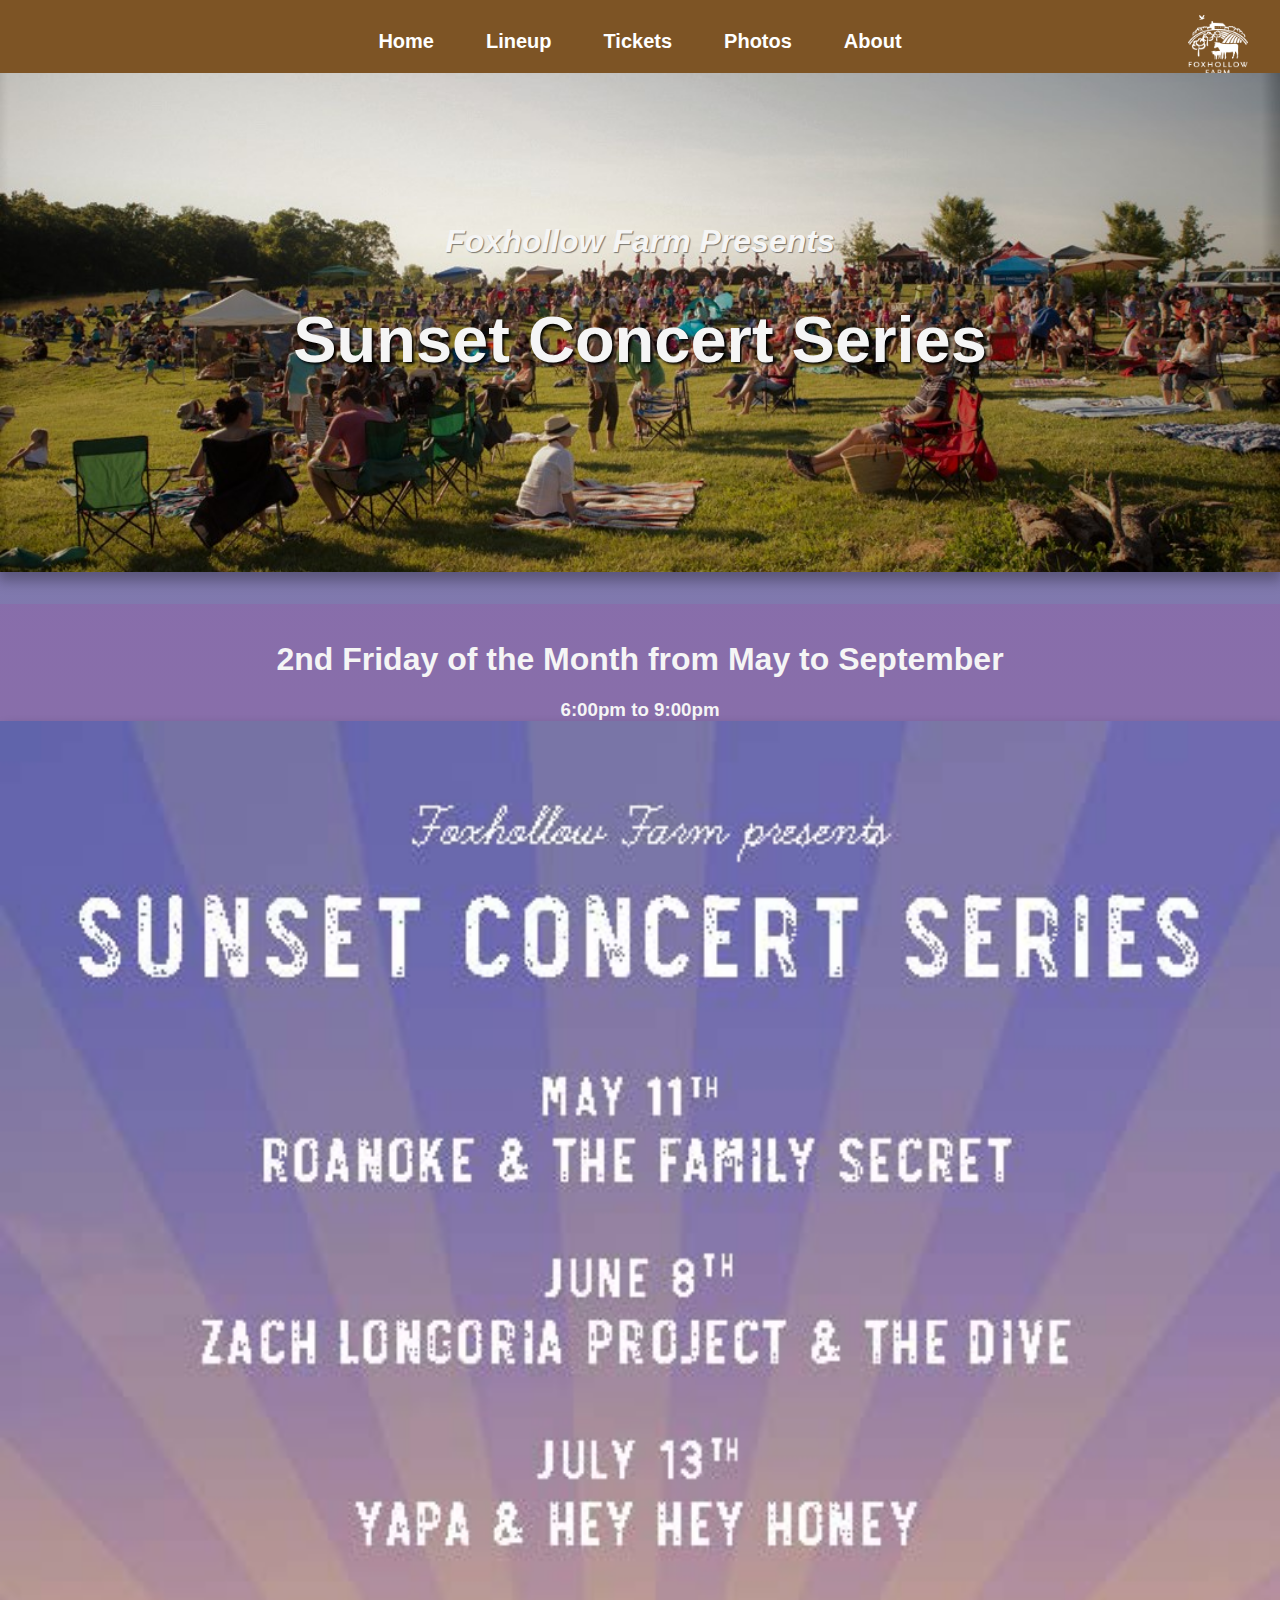
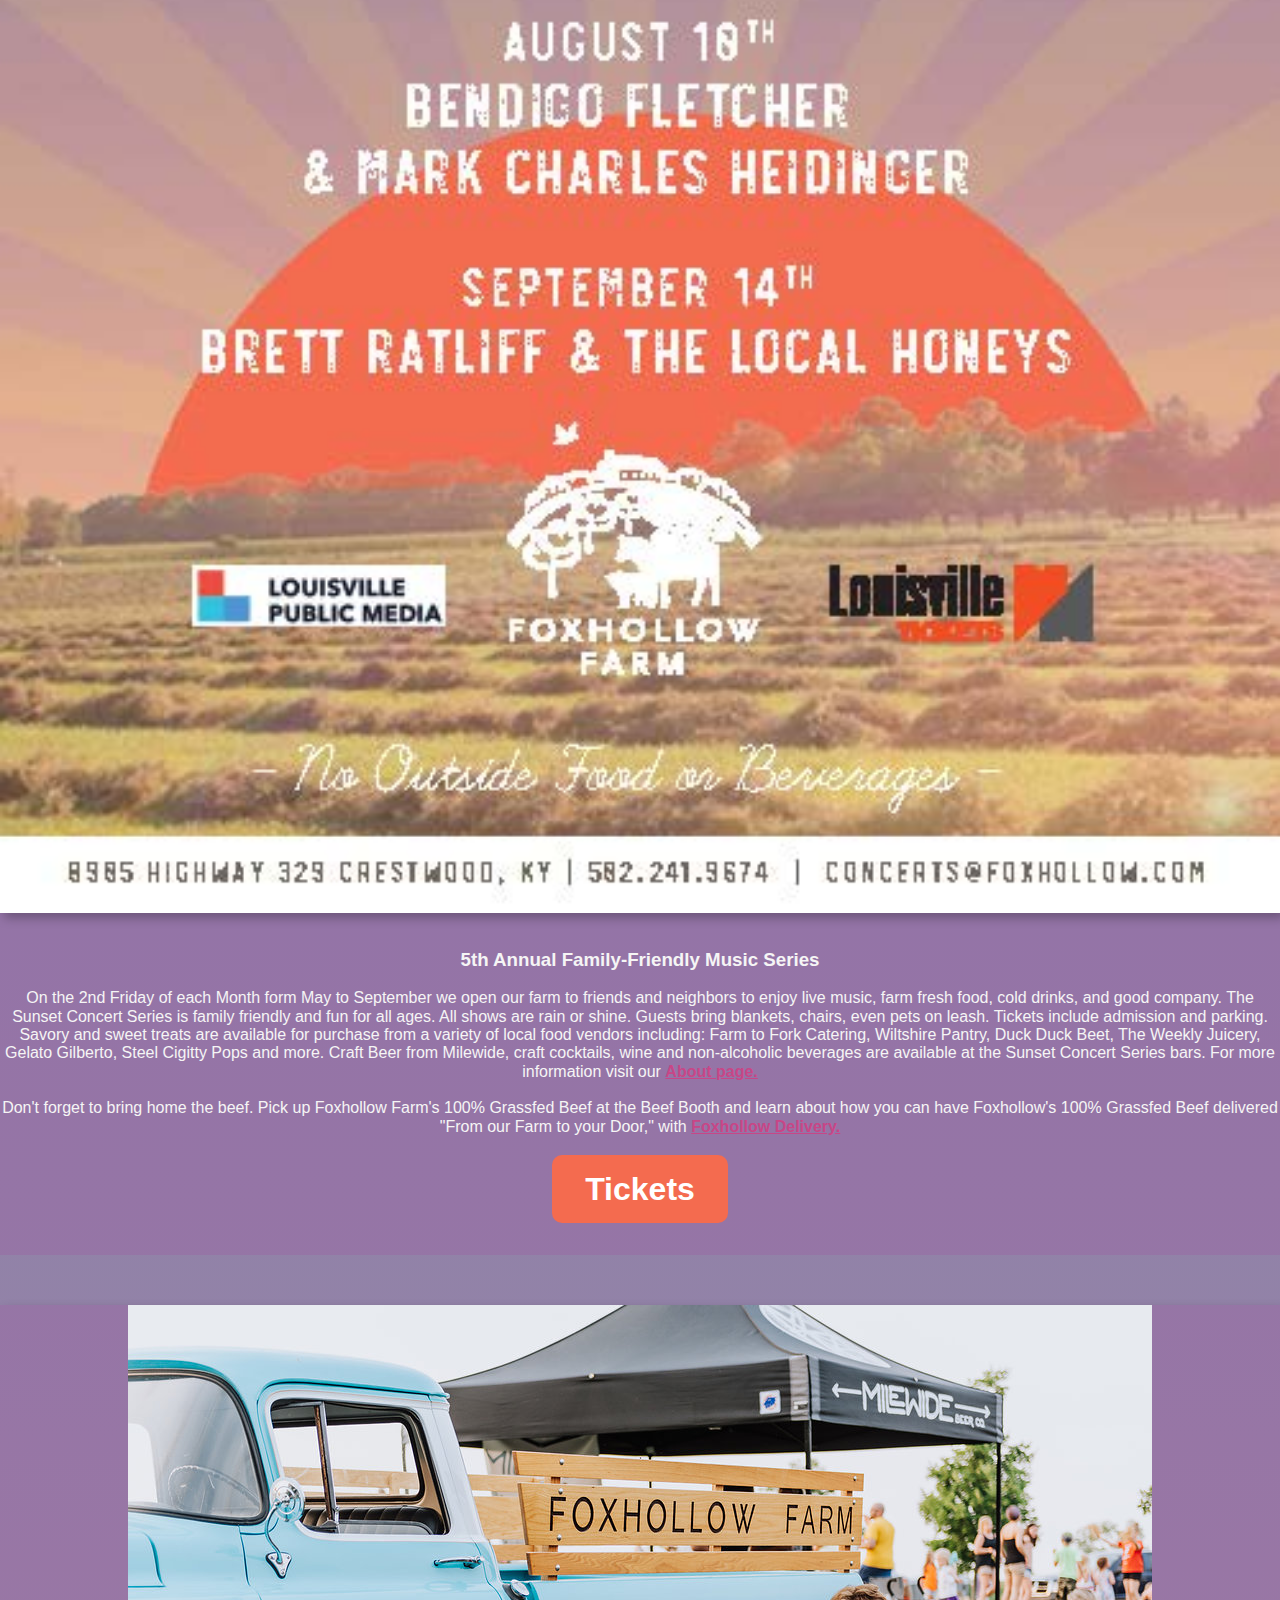
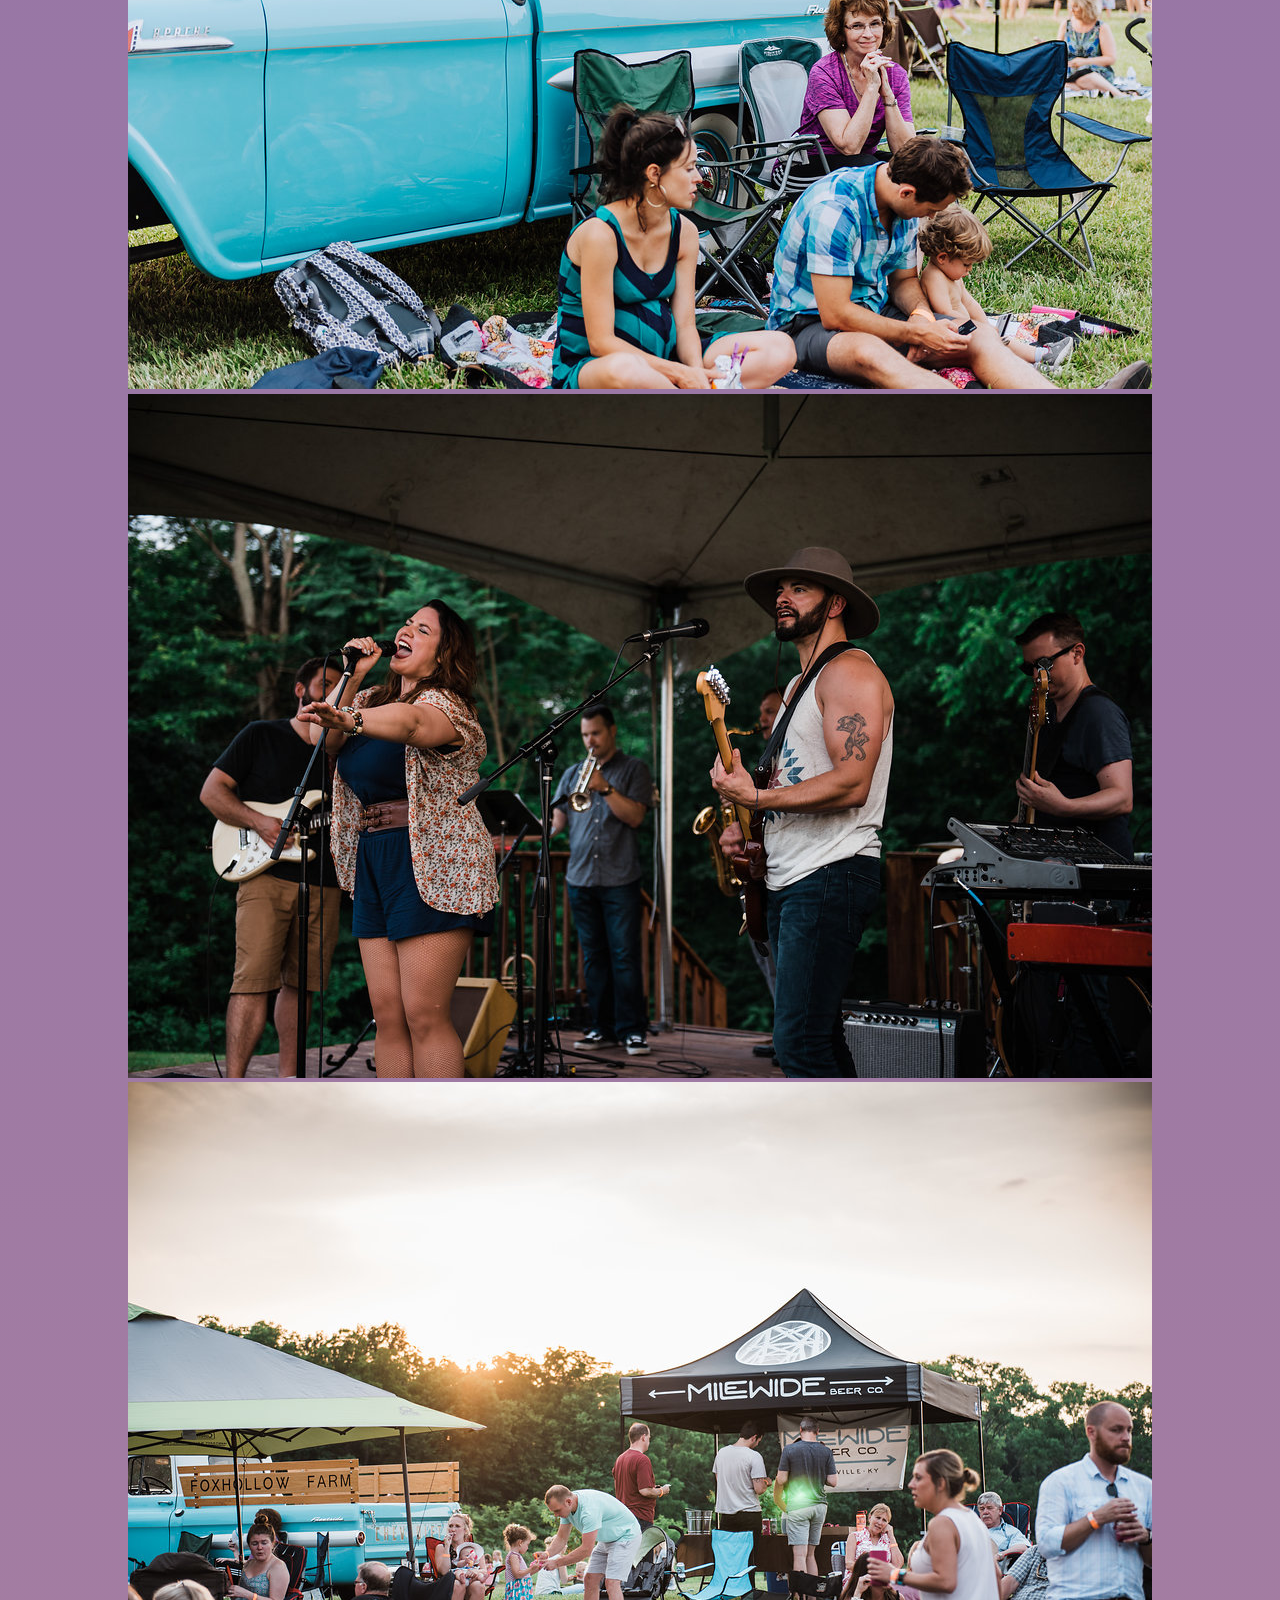
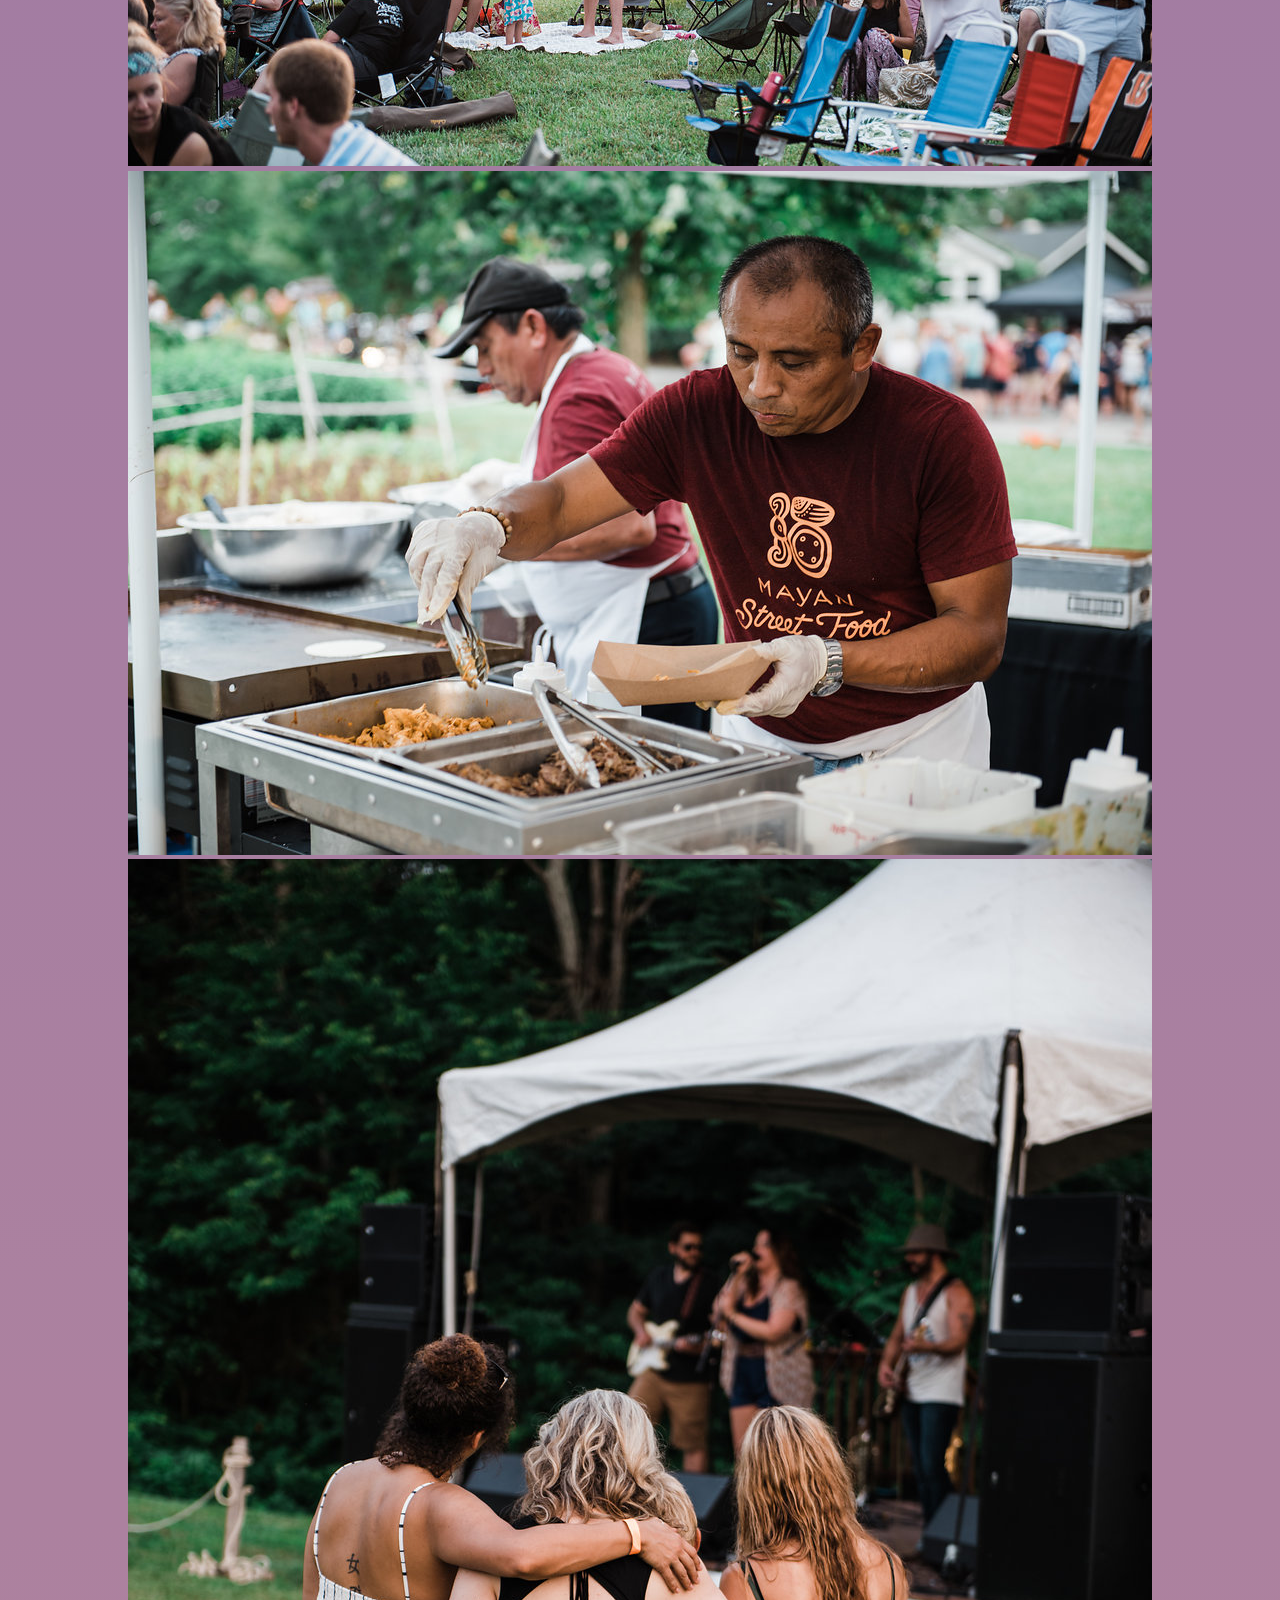
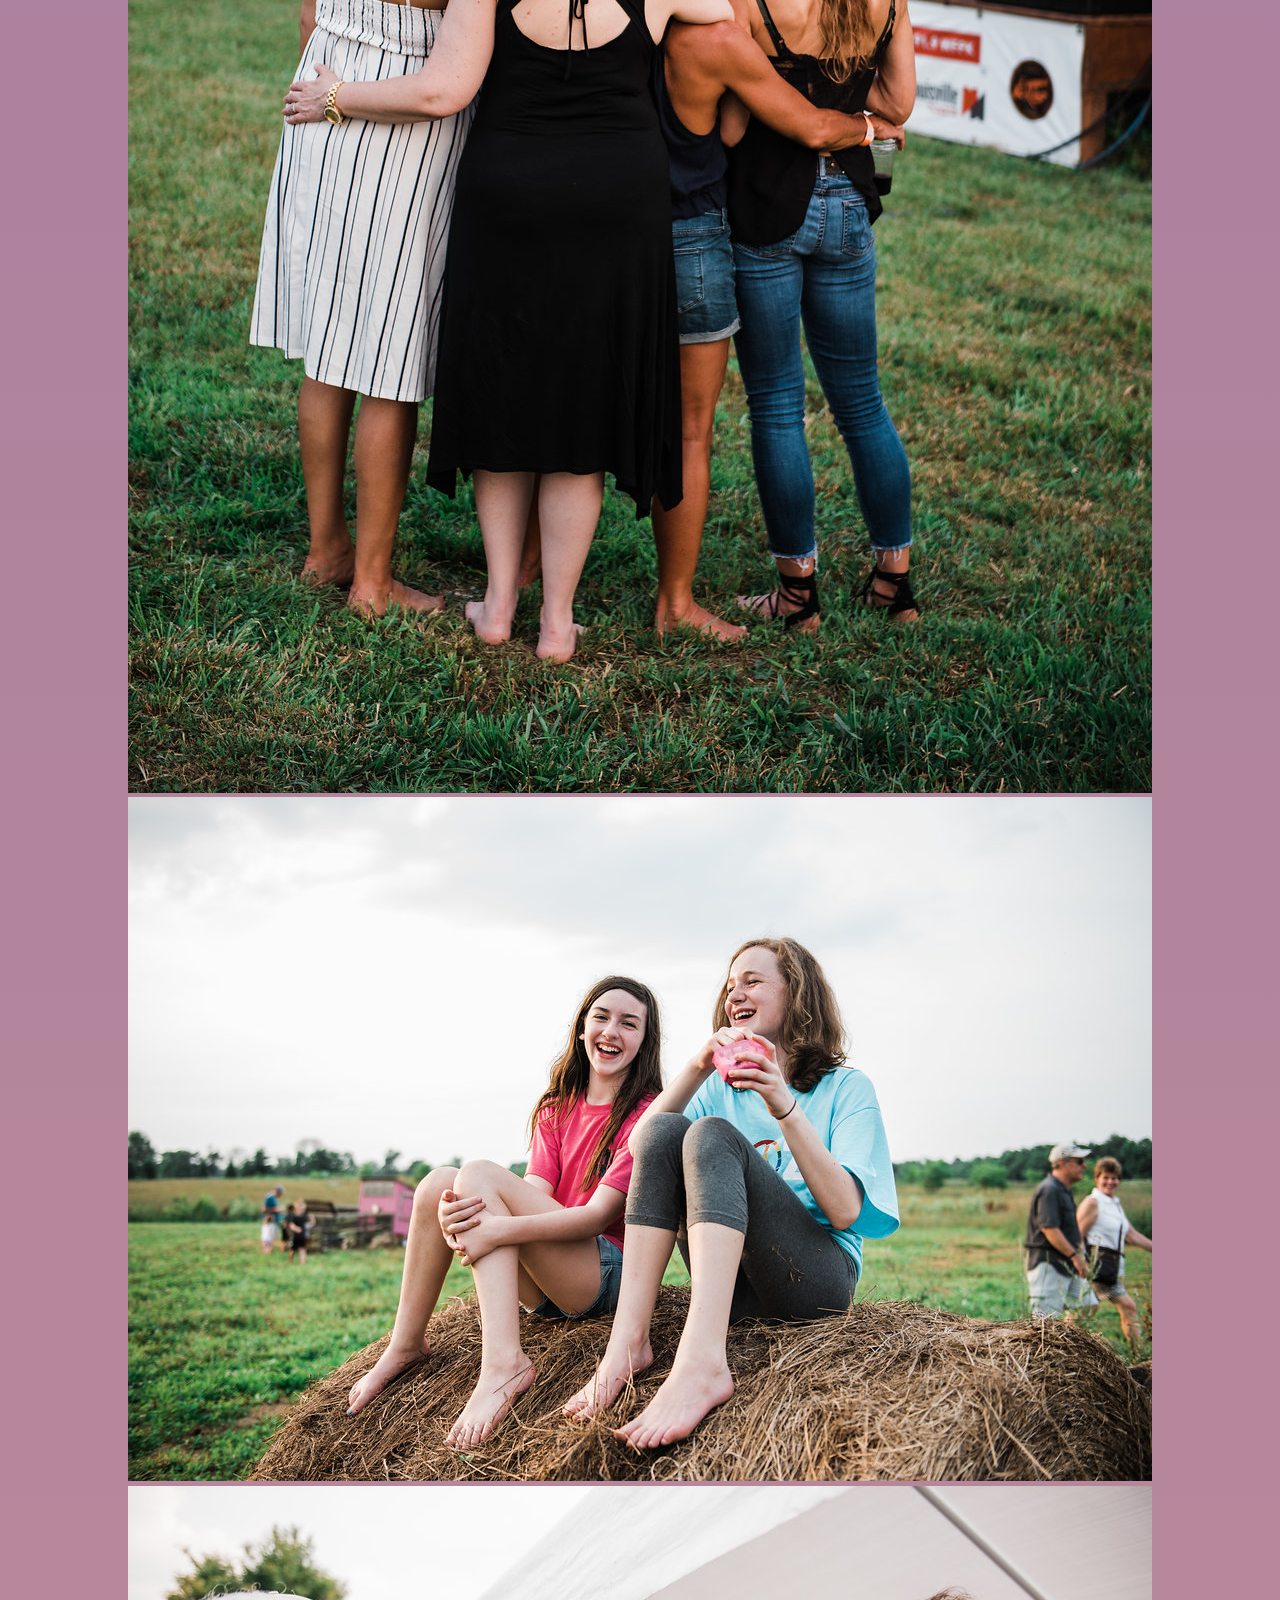
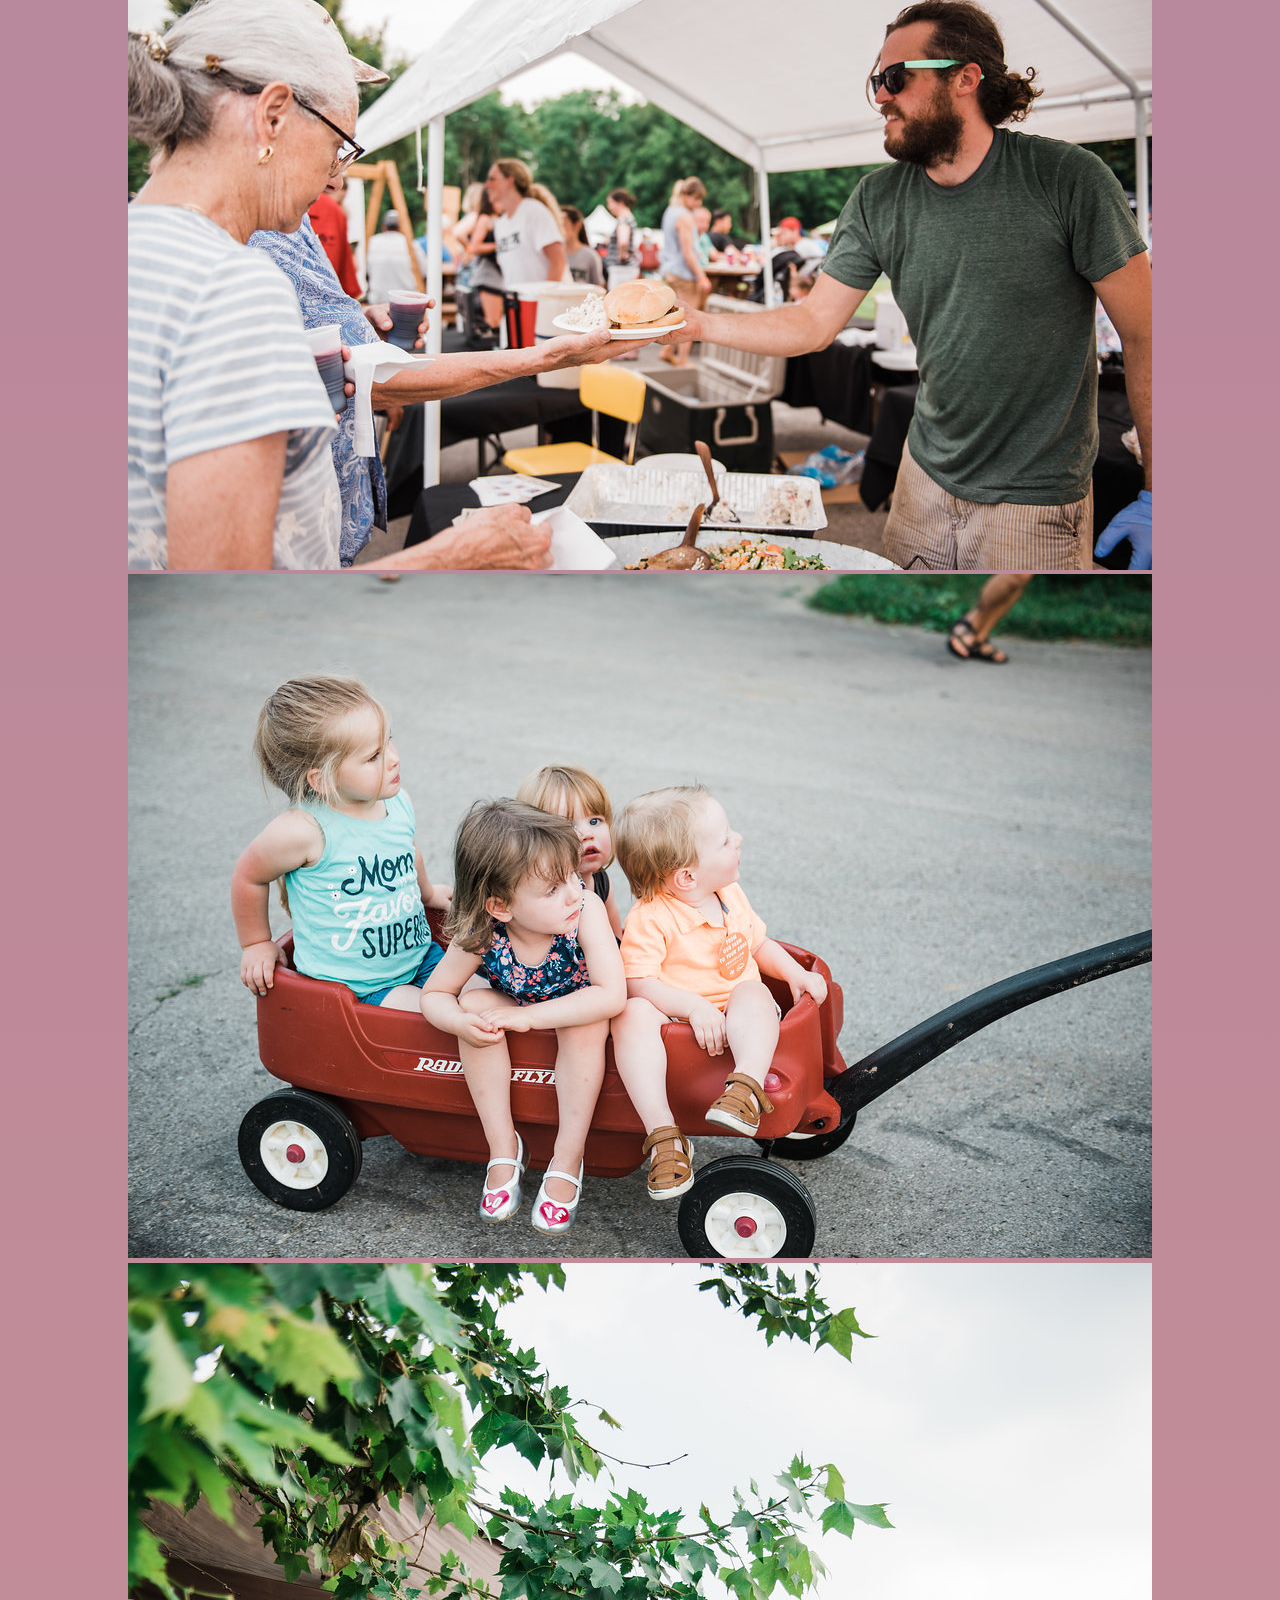
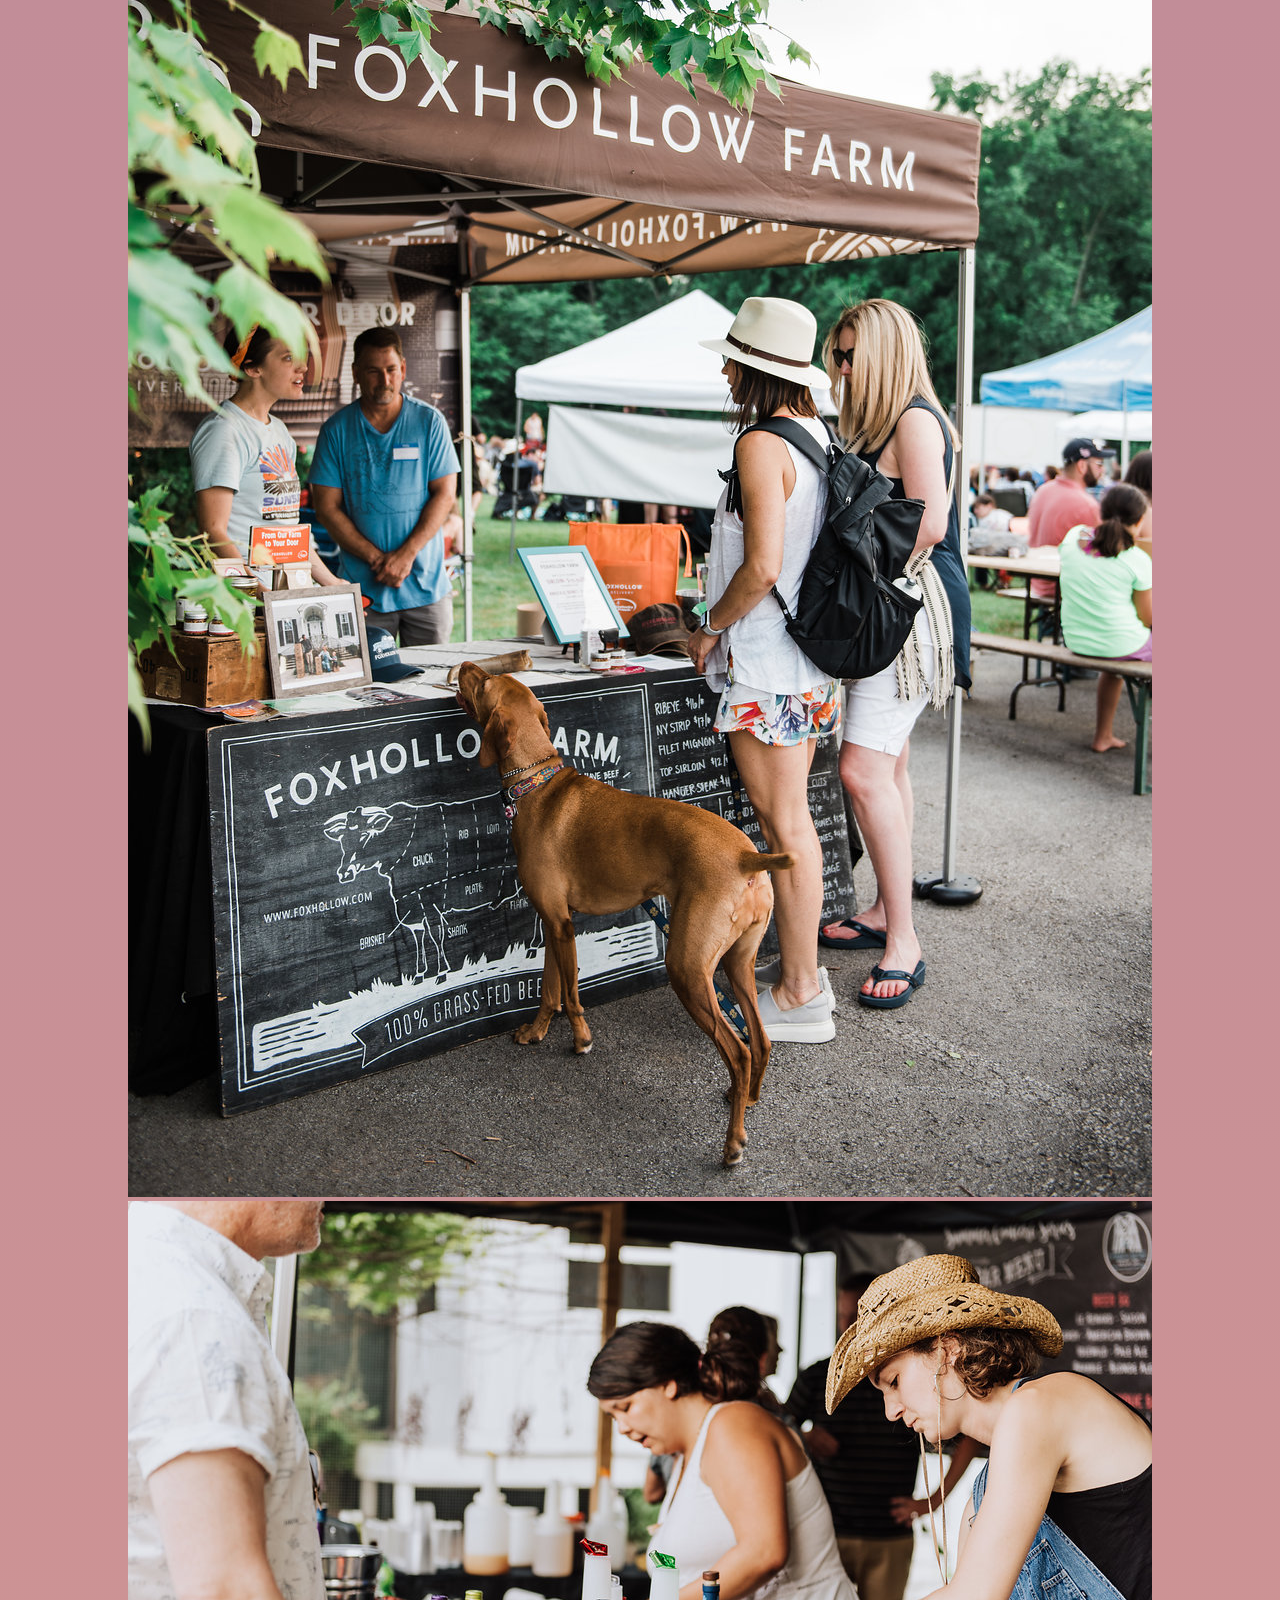
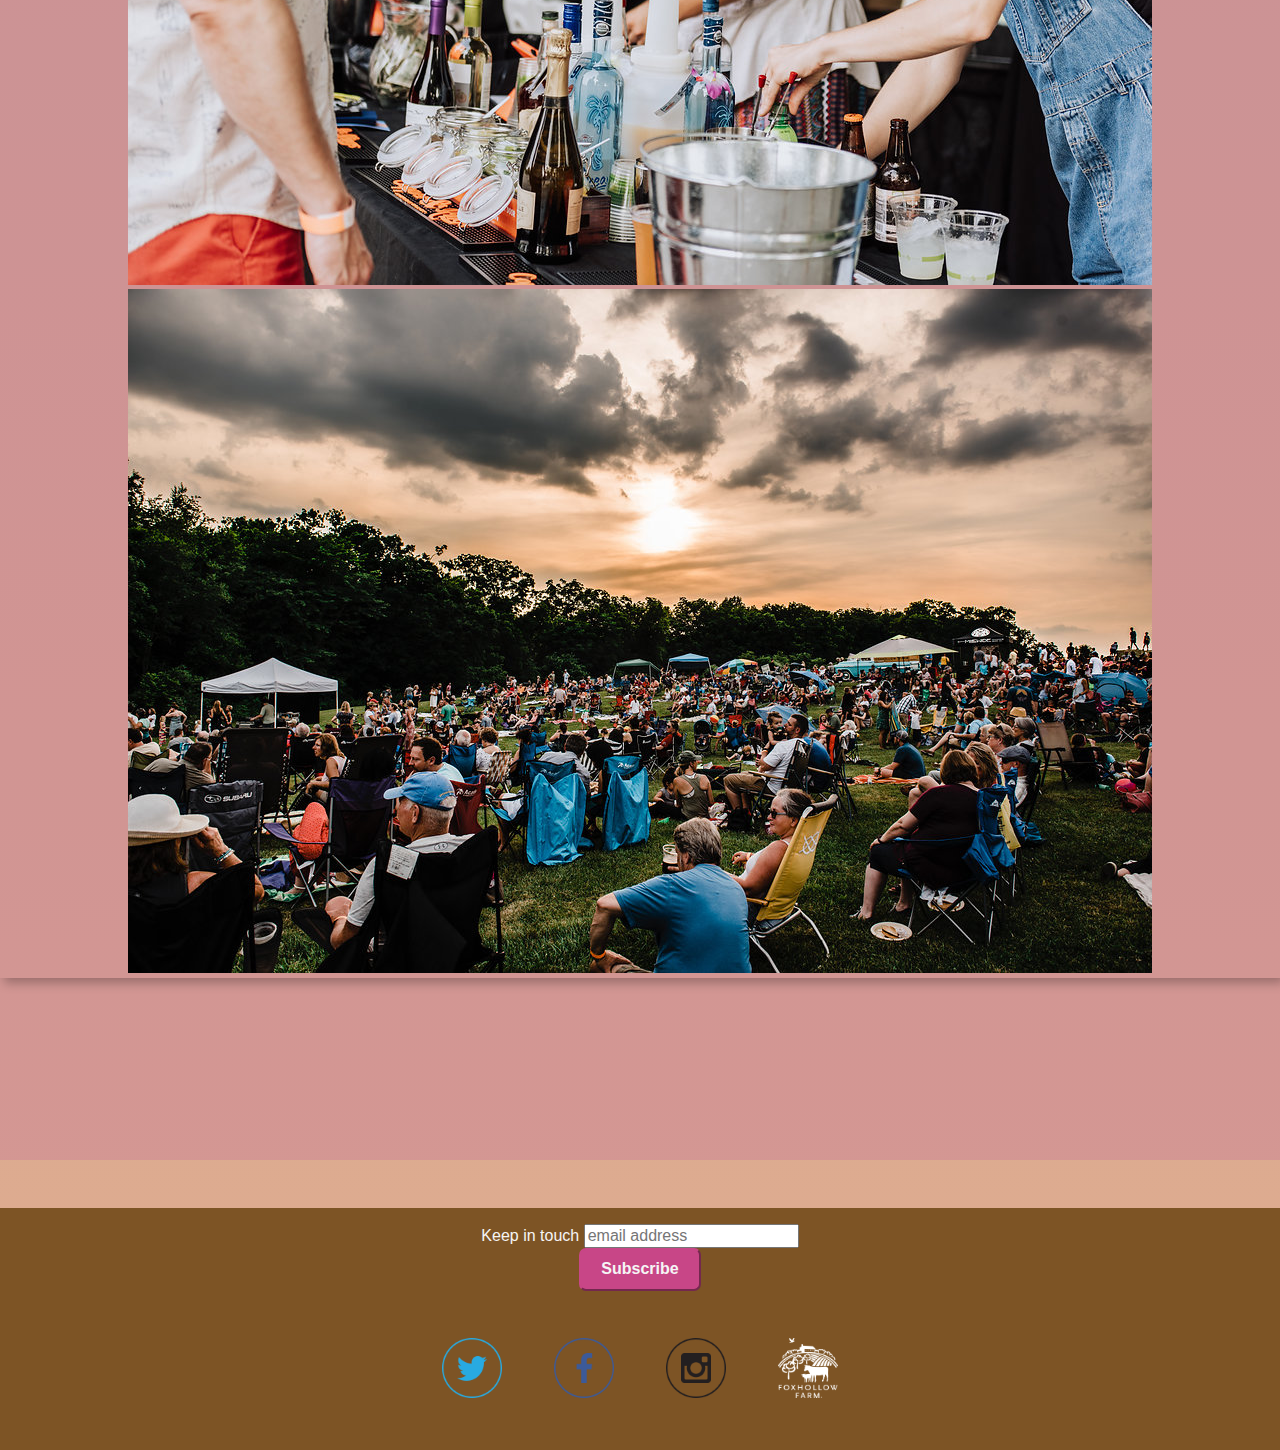
==== index.html @ 5bb95a24 "ran beautify on all pages" ====
<!DOCTYPE html>
<html lang="en" dir="ltr">

<head>
	<meta charset="utf-8">
	<meta name="viewport" content="width=device-width, initial-scale=1" shrink-to-fit=no>
	<meta name="description" content="Sunset Concert Series information page">
	<meta name="keywords" content="Sunset Concert Series, Foxhollow Farm, Music, Farm Concert,">
	<meta name="author" content="Jesse McKenzie">
	<title>2018 Sunset Concert Series</title>
	<link rel="stylesheet" href="https://cdnjs.cloudflare.com/ajax/libs/font-awesome/4.7.0/css/font-awesome.min.css">
	<link rel="stylesheet" href="https://stackpath.bootstrapcdn.com/bootstrap/4.1.1/css/bootstrap.min.css" integrity="sha384-WskhaSGFgHYWDcbwN70/dfYBj47jz9qbsMId/iRN3ewGhXQFZCSftd1LZCfmhktB"
		crossorigin="anonymous">
	<link rel="stylesheet" type="text/css" href="/path/to/your/fonts/folder/fonts.min.css">	
	<link rel="stylesheet" href="css/normalize.css">
	<link rel="stylesheet" href="css/style.css">
</head>

<body>
	<header>
		<!-- Navigation Bar -->
		<nav id="naviBar">
			<div class="active">
				<button class="burger">
					<i class="fa fa-bars"></i>
				</button>
			</div>
			<ul class="items">
				<li>
					<a href="index.html">Home</a>
				</li>
				<li>
					<a href="lineup.html">Lineup</a>
				</li>
				<li>
					<a href="https://louisvilletickets.com/organizations/foxhollow-farm" target="_blank">Tickets</a>
				</li>
				<li>
					<a href="photos.html">Photos</a>
				</li>
				<li>
					<a href="about.html">About</a>
				</li>
			</ul>

			<span class="brand">
				<a href="https://foxhollow.com/" alt="foxhollow farm logo link" target="_blank">
					<img src="img/fhflogo_white.png" title="Foxhollow.com Link" alt="Foxhollow Farm Link" class="social-icon" width=60px height=60px>
				</a>
			</span>
		</nav>

		<!-- Main Header -->
		<div class="banner-home">
			<h2 class="subheader">Foxhollow Farm Presents</h2>
			<h1 class="bannerHeader">Sunset Concert Series</h1>
			<!-- </Main Header> -->
		</div>
	</header>

	<!-- Main Body Columns -->
	<div class="main-body">
		<div class="row align-center">
			<div class="bg-img col-11 col-md-9 col-lg-7">
				<div class="page-title">
					<h1>2nd Friday of the Month from May to September</h1>
					<h3>6:00pm to 9:00pm</h3>
				</div>
				<img src="img/artists-dates.jpg" class="img-shadow" alt="Artist Lineup and Dates" title="Artist Lineup and Dates" height="auto"
					width="100%">
			</div>
			<!-- Info Column -->
			<div class="bg-img col-11 col-md-9 col-lg-7">
				<h3 class="para-header">5th Annual Family-Friendly Music Series</h3>
				</br>
				<p>On the 2nd Friday of each Month form May to September we open our farm to friends and neighbors to enjoy live music,
					farm fresh food, cold drinks, and good company. The Sunset Concert Series is family friendly and fun for all ages. All
					shows are rain or shine. Guests bring blankets, chairs, even pets on leash. Tickets include admission and parking. Savory
					and sweet treats are available for purchase from a variety of local food vendors including: Farm to Fork Catering, Wiltshire
					Pantry, Duck Duck Beet, The Weekly Juicery, Gelato Gilberto, Steel Cigitty Pops and more. Craft Beer from Milewide,
					craft cocktails, wine and non-alcoholic beverages are available at the Sunset Concert Series bars. For more information
					visit our
					<a class="text-link" href="about.html">About page.</a>
				</p>
				</br>
				<p>Don't forget to bring home the beef. Pick up Foxhollow Farm's 100% Grassfed Beef at the Beef Booth and learn about how
					you can have Foxhollow's 100% Grassfed Beef delivered "From our Farm to your Door," with
					<a class="text-link" href="https://foxhollowdelivery.com/">Foxhollow Delivery.</a>
				</p>
				</br>

				<!-- ticket button -->
				<div id="tickets">
					<button type="button" class="tickets-btn center-block" onclick=location.href="https://louisvilletickets.com/organizations/foxhollow-farm"
						target="_blank">Tickets</button>
<!-- 				
					<p>Ticket Pricing Info Here </p> -->
				</div>
			</div>
			<!-- /ticket button -->

			<!-- </br>
					</br><p>Purchased in Advance</p>
					<p>Adults $12</p><p>Kids age 12-3 years free with child</p></br><p>At-the-Door</p><p>Adults $16</p><p>Kids age 12-3 years
					$5 Children under 3 are always free</p></br><p><i>*Advanced ticket sales close at 5:30pm on event day</i></p>
		</div>  -->

			<!-- /Info Col -->

			<!-- Photo Slideshow -->
			<div class="bg-img col-11 col-md-9 col-lg-7">
				<div id="carousel">
					<div id="carouselExampleControls" class="carousel slide" data-ride="carousel">
						<div class="carousel-inner gallery-img img-shadow">
							<div class="carousel-item active">
								<img class="d-block w-100" src="img/winston-family.jpg" alt="First slide">
							</div>
							<div class="carousel-item">
								<img class="d-block w-100" src="img/zlp.jpg" alt="Second slide">
							</div>
							<div class="carousel-item">
								<img class="d-block w-100" src="img/sunsetmilewide.jpg" alt="Third slide">
							</div>
							<div class="carousel-item">
								<img class="d-block w-100" src="img/mayan.jpg" alt="Third slide">
							</div>
							<div class="carousel-item">
								<img class="d-block w-100" src="img/hug.jpg" alt="Third slide">
							</div>
							<div class="carousel-item">
								<img class="d-block w-100" src="img/girls-bale.jpg" alt="Third slide">
							</div>
							<div class="carousel-item">
								<img class="d-block w-100" src="img/jared-feeds.jpg" alt="Third slide">
							</div>
							<div class="carousel-item">
								<img class="d-block w-100" src="img/kidswagon.jpg" alt="Third slide">
							</div>
							<div class="carousel-item">
								<img class="d-block w-100" src="img/beef-booth-dog.jpg" alt="Third slide">
							</div>
							<div class="carousel-item">
								<img class="d-block w-100" src="img/cj-bar.jpg" alt="Third slide">
							</div>
							<div class="carousel-item">
								<img class="d-block w-100" src="img/farmshot.jpg" alt="Third slide">
							</div>
						</div>
						<a class="carousel-control-prev" href="#carouselExampleControls" role="button" data-slide="prev">
							<span class="carousel-control-prev-icon" aria-hidden="true"></span>
							<span class="sr-only">Previous</span>
						</a>
						<a class="carousel-control-next" href="#carouselExampleControls" role="button" data-slide="next">
							<span class="carousel-control-next-icon" aria-hidden="true"></span>
							<span class="sr-only">Next</span>
						</a>
					</div>
				</div>
			</div>
		</div>
	</div>

	<!-- /Photo Slideshow Column -->


	<!-- Begin MailChimp Signup Form -->
	<div id="mc_embed_signup" class="newsletter-wrap">
		<form action="https://foxhollow.us2.list-manage.com/subscribe/post?u=2bd4e7d9fdd312c775d5aa0d3&amp;id=d41901f262" method="post"
			id="mc-embedded-subscribe-form" name="mc-embedded-subscribe-form" class="validate" target="_blank" novalidate>
			<div id="mc_embed_signup_scroll">
				<label for="mce-EMAIL">Keep in touch </label>
				<input type="email" value="" name="EMAIL" class="email" id="mce-EMAIL" placeholder="email address" required>
				<div style="position: absolute; left: -1000px;" aria-hidden="true">
					<input type="text" name="b_2bd4e7d9fdd312c775d5aa0d3_d41901f262" tabindex="-1" value="">
				</div>
				<div class="clear d-flex justify-content-center">
					<input type="submit" value="Subscribe" name="signup" id="mc-embedded-subscribe" class="button">
				</div>
			</div>
		</form>
	</div>
	<!--End mc_embed_signup-->

	<!-- footer -->
	<footer>
		<div class="wrap">
			<ul class="footer-content">
				<li>
					<a href="https://twitter.com/foxhollowfarmky?lang=en" target="_blank">
						<img src="img/twitter.png" alt="Twitter Link" class="social-icon" width=60px height=60px>
					</a>
				</li>
				<li>
					<a href="https://www.facebook.com/FoxhollowFarmKY/" target="_blank">
						<img src="img/facebook.png" alt="Facebook Link" class="social-icon" width=60px height=60px>
					</a>
				</li>
				<li>
					<a href="https://www.instagram.com/foxhollowfarmky/?hl=en" target="_blank">
						<img src="img/Instagram.png" alt="Instagram Link" class="social-icon" width=60px height=60px>
					</a>
				</li>
				<li class="logo">
					<a href="https://foxhollow.com/" alt="foxhollow farm logo link" target="_blank">
						<img src="img/fhflogo_white.png" title="Foxhollow.com Link" alt="Foxhollow Farm Link" class="social-icon" width=60px
							height=60px>
					</a>
				</li>
			</ul>
		</div>
	</footer>

	<script src="https://code.jquery.com/jquery-3.3.1.min.js" integrity="sha256-FgpCb/KJQlLNfOu91ta32o/NMZxltwRo8QtmkMRdAu8="
    crossorigin="anonymous"></script>			
	<script src="https://cdnjs.cloudflare.com/ajax/libs/popper.js/1.14.3/umd/popper.min.js" integrity="sha384-ZMP7rVo3mIykV+2+9J3UJ46jBk0WLaUAdn689aCwoqbBJiSnjAK/l8WvCWPIPm49"
		crossorigin="anonymous"></script>
	<script src="https://stackpath.bootstrapcdn.com/bootstrap/4.1.1/js/bootstrap.min.js" integrity="sha384-smHYKdLADwkXOn1EmN1qk/HfnUcbVRZyYmZ4qpPea6sjB/pTJ0euyQp0Mk8ck+5T"
		crossorigin="anonymous"></script>
	<script src="js/script.js"></script>

</body>

</html>
---- css/style.css ----
* {
    box-sizing: border-box;
    margin: auto;
}

@import url('https://fonts.googleapis.com/css?family=Montserrat:400,500');
@import url('https://fonts.googleapis.com/css?family=Proxima+Nova');
/*-- baseline-stlyes --*/

body {
    background: linear-gradient( #7b76af, #dfac8f);
    width: 100%;
    font-family: 'proxima nova',
    'montserrat',
    sans-serif;
    color: whitesmoke;
    text-align: center;
    margin: 0;
    padding: 0;
}

h1.bannerHeader {
    font: 45px;
    font-weight: 600;
    text-shadow: 2px 2px 3px black;
}

h2.subheader {
    font-size: 20px;
    font-weight: 700;
    font-style: italic;
    text-shadow: 1px 1px 1px #0000007d;
}

/* p   {
    font-size: 14px;
} */

.page-title {
    font-weight: 800;
    text-align: center;
    padding-top: 1em;
}

.text-link {
    color:#c84687;
    font-weight: 600;
}

.text-link:hover {
    background-color: #d43c7d;
    color: whitesmoke;
    border-radius: 4px;
    text-decoration: none;
    box-shadow: 4px 5px 10px 0px #00000045;
}

.img-shadow {
    box-shadow: 4px 5px 10px 0px #00000045;
}

/*-- /baseline-styles --*/

/*-- class-styles --*/

.main-body {
    margin-top: 2em;
    margin-bottom: 3em;
    z-index: 2;
}
.banner-home {
    background-image: url("../img/lsdark.jpg");
    background-repeat: no-repeat;
    background-size: cover;
    background-position: center;
    text-align: center;
    padding: 4em;
    margin-bottom: 1em;
    box-shadow: 0px 7px 12px 2px #0000004a;
}

.banner-lineup {
    background-image: url("../img/zlp.jpg");
    background-repeat: no-repeat;
    background-size: cover;
    background-position: center;
    text-align: center;
    padding: 4em;
    margin-bottom: 1em;
    box-shadow: 0px 7px 12px 2px #0000004a;
}

.banner-photos {
    background-image: url("../img/kid-run.jpg");
    background-repeat: no-repeat;
    background-size: cover;
    background-position: center;
    text-align: center;
    padding: 4em;
    margin-bottom: 1em;
    box-shadow: 0px 7px 12px 2px #0000004a;
}

.banner-about {
    background-image: url("../img/winston-family.jpg");
    background-repeat: no-repeat;
    background-size: cover;
    background-position: center;
    text-align: center;
    padding: 4em;
    margin-bottom: 1em;
    box-shadow: 0px 7px 12px 2px #0000004a;
}

.social-icon {
    border-radius: 10px;
}


.brand {
    display: block;
    text-decoration: none;
    position: absolute;
    top: 15px;
    right: 32px;
}

.brand:hover {
    background-color: #d43c7d;
    border-radius: 10px;
    text-decoration: none;
}

.aboutP {
    font-size: 16px;
}
/*-- /class-styles --*/


/*-- button-styles --*/

#tickets {
    text-align: center;
}

.tickets-btn {
    display: inline-block;
    font-size: 32px;
    background-color: #f46b4f;
    border-color: #f46b4f;
    color:  white;
    border: 1px solid transparent;
    padding: 15px 32px;
    border-radius: 10px;
    font-weight: 700;
}




li a:hover {
    background-color: #d43c7d;
    color: whitesmoke;
    border-radius: 10px;
    text-decoration: none;
}


.tickets-btn:hover {
    background-color: hsla(27, 99%, 60%, 0.946);
    text-decoration: none;
    cursor: pointer;
}


/* About page button */
.btn:focus  {
    outline: 0;
    box-shadow: 0 0 0 0;;
}

.about-btn  {
    display: inline-block;
    font-size: 2em;
    background-color: rgba(0, 0, 0, 0);
    border-color: none;
    border: transparent;
    padding: 0;
    margin-bottom: 30px !important;
    color: whitesmoke;
    font-weight: 700;
    line-height: 1.5;
    white-space:normal !important;
    word-wrap:break-word;
}

.about-btn:hover  {
    font: (205, 163, 149);
    border-color: transparent;
    text-decoration: none;
    cursor: pointer;
}

button.about-btn:selection   {
    font: rgba(245, 245, 245, 0.61);
    border-color: transparent;
}
 /*-- /button-styles --*/

/*-- Navbar --*/
#naviBar {
    margin: auto;
    padding-top: 8px;
    padding-bottom: 25px;
    overflow: hidden;
    background-color: #7d5425;
    position: -webkit-sticky;
    position: sticky;
}

.hold {
    top: 0;
    width: 100%;
    margin: auto;
    padding-top: 10px;
    padding-bottom: 40px;
    overflow: hidden;
    background-color: #7d54257c;
    z-index: 1;
}

button.burger {
    display: block;
    font-size: 24px;
    background-color: #7d5425;
    border: none;
    color: whitesmoke;
    margin-top: 20px;
    margin-left: 5%;
}

ul {
    list-style-type: none;
}

ul.items,
li {
    display: none;
    flex-direction: column;
    font-size: 10px;
    font-weight: 450;
    text-decoration: none;
}

li a {
    display: block;
    font-size: 20px;
    font-weight: 600;
    color: white;
    text-align: center;
    padding: 10px 16px;
    text-decoration: none;
}

li a:hover {
    background-color: #d43c7d;
    color: whitesmoke;
    border-radius: 10px;
    text-decoration: none;
}

li a:selection {
    background-color: #d43c7d;
    color: whitesmoke;
    border-radius: 10px;
}

i {
    font-size: 24px;
}
/*-- /Navbar --*/

/*-- e-newsletter-signup --*/
.newsletter-wrap {
    display: flex;
    justify-content: center;
    padding-top: 1em;
}

#mc_embed_signup {
    background: #7d5425;
    clear: left;
    width: 100%;
}

#mc_embed_signup .button {
    background-color: #c84687;
    border-color: #c84687;
    border-radius: 7px;
    color: whitesmoke;
    cursor: pointer;
    font-weight: 600;
    padding-top: 10px;
    padding-bottom: 10px;
    padding-left: 20px;
    padding-right: 20px;
}

#mc_embed_signup .button:hover  {
    background-color: #d473a4;
}
/*-- /e-newsletter sign-up --*/

/*-- Photos.html-styles --*/
#carousel {
    margin-top: 50px;
    margin-bottom: 150px;
}
/*-- /Photos.html styles --*/

/*-- lineup page --*/
.lineupImg {
    height: auto;
    width: 100%;
    margin-top: 30px;
    margin-bottom: 30px;
}
/*-- /lineup-page --*/

/* --About-- */
.bg-img {
    background-color: rgba(171, 62, 158, 0.18);
    padding-bottom: 2em;
}

.map {
    padding-top: 30px;
}

.section-title {
    font-weight: 600;
}

ul.qAnda {
    display: block;
    flex-direction: column;
    background-color: none;
    justify-content: left;
}
/* --/About-- */

/*-- footer --*/
footer {
    background-color: #7d5425;
    display: flex;
    flex-wrap: wrap-reverse;
    justify-content: center;
    margin: 0;
    padding: 1em;
}

footer.wrap,
ul,
li  {
    display: flex;
    flex-wrap: wrap-reverse;
    justify-content: center;
    margin: 0;
    padding: 1em;
}
/*-- /footer --*/

/*-- Reponsiveness --*/
@media all and (min-width: 768px) {
   h1.bannerHeader {
       font-size: 60px;
   }

   h2.subheader {
        font-size: 32px;
    }

    ul.items,
    li {
        display: flex;
        flex-direction: row;
        font-weight: 450;
        justify-content: center;
        padding-top: 5px;
        padding-bottom: 5px;
    }

    
    #naviBar {
        margin: auto;
        padding-top: 10px;
        padding-bottom: 0px;
        overflow: hidden;
        background-color: #7d5425;
        position: -webkit-sticky;
        position: sticky;
    }
 
    #mc_embed_signup {
        font: 1.5em;
    }

    button.burger {
        display: none;
    }

    .banner-about,
    .banner-home,
    .banner-lineup,
    .banner-photos {
        padding: 150px;
    }

    footer.wrap,
    ul,
    li {
        display: flex;
        flex-direction: row;
        justify-content: center;
    }

    label {
        display: inline-block;
    }
}    

    @media (min-width: 1024px) {
        h1.bannerHeader {
            font-size: 65px;
        }
}
/*-- /response --*/
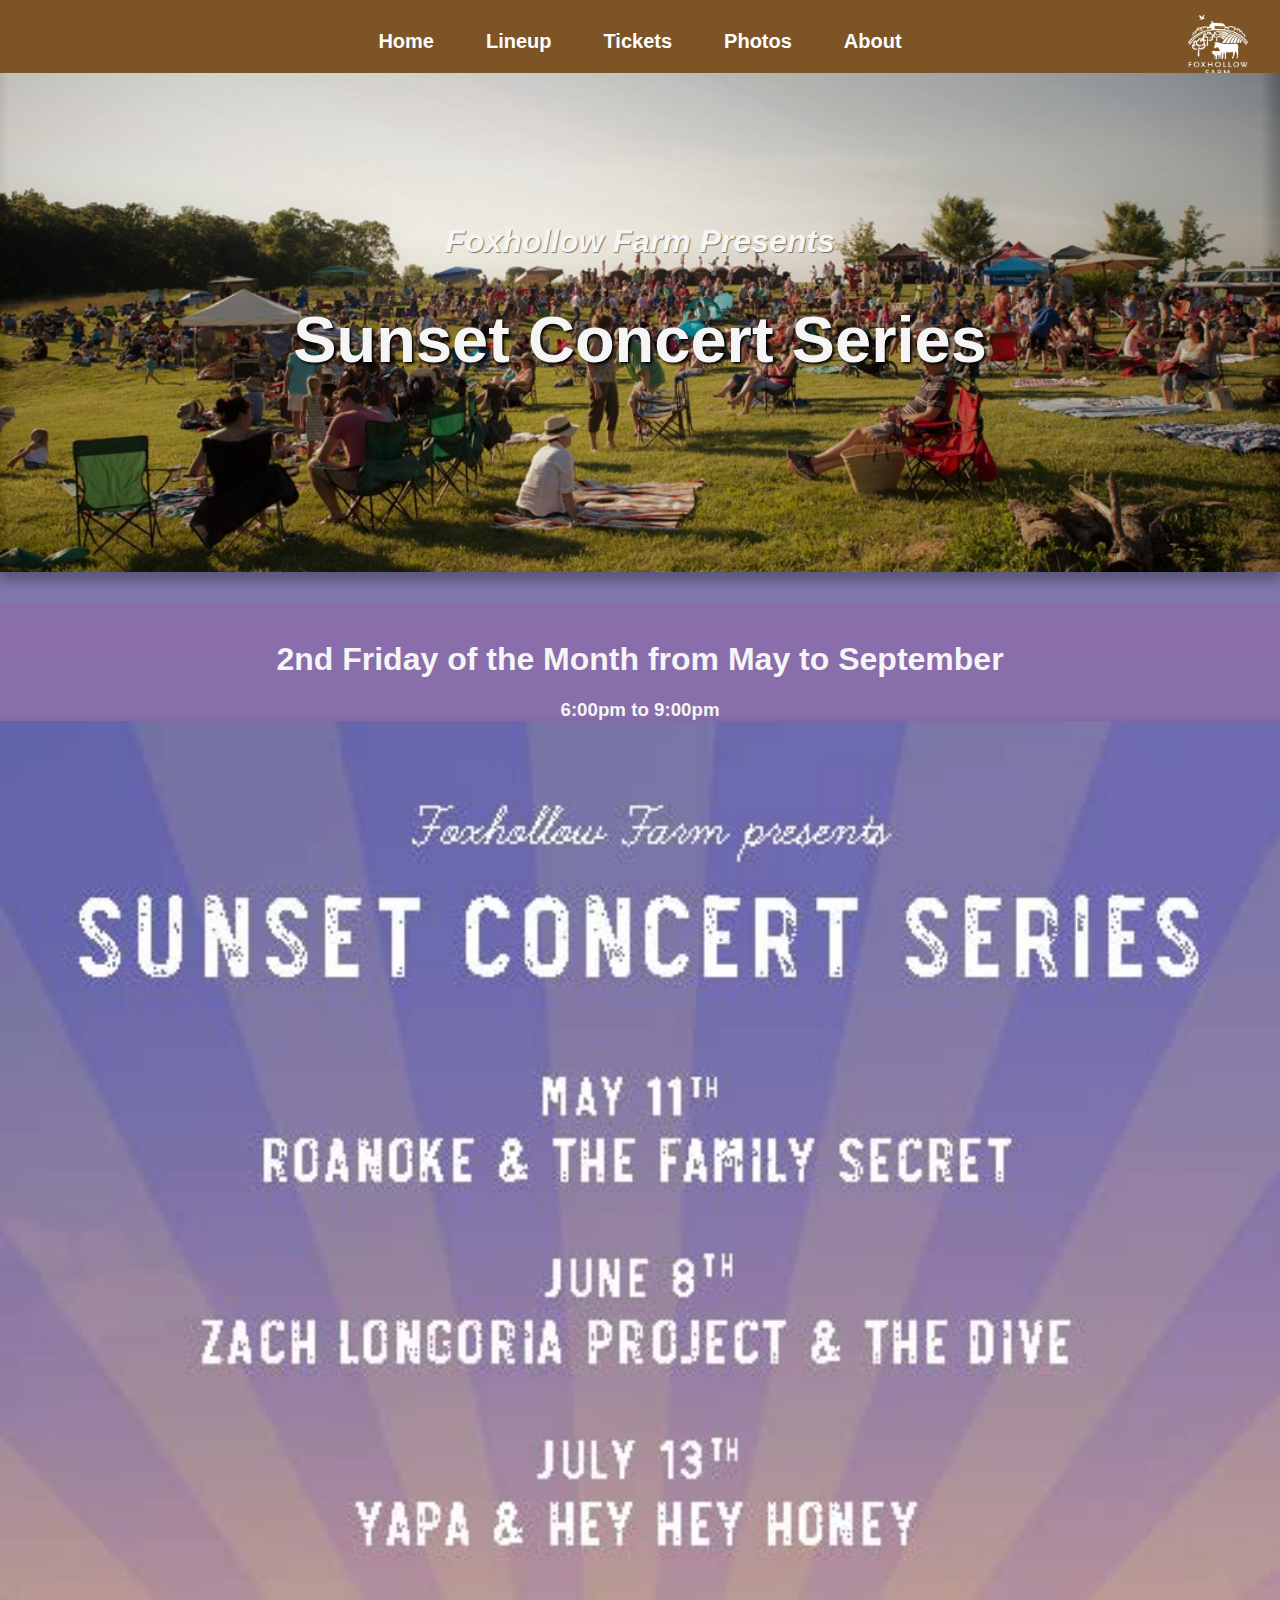
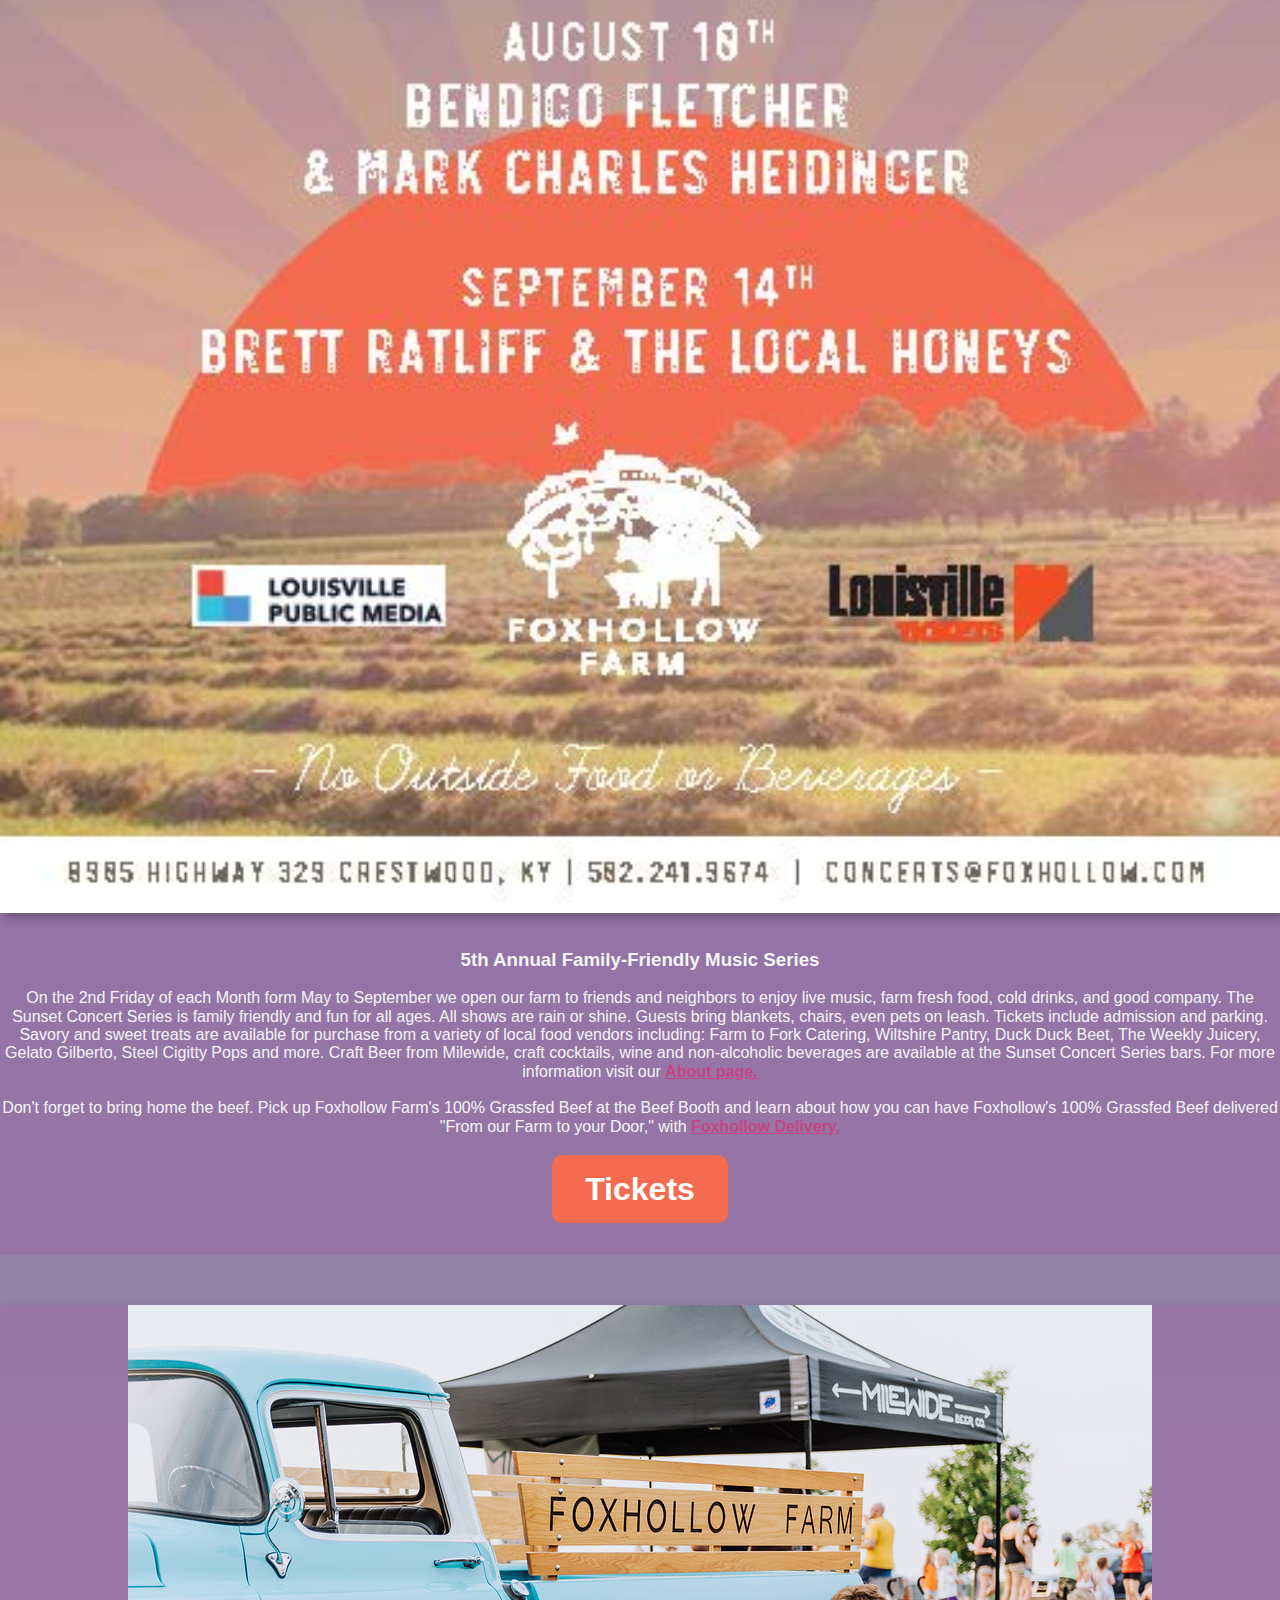
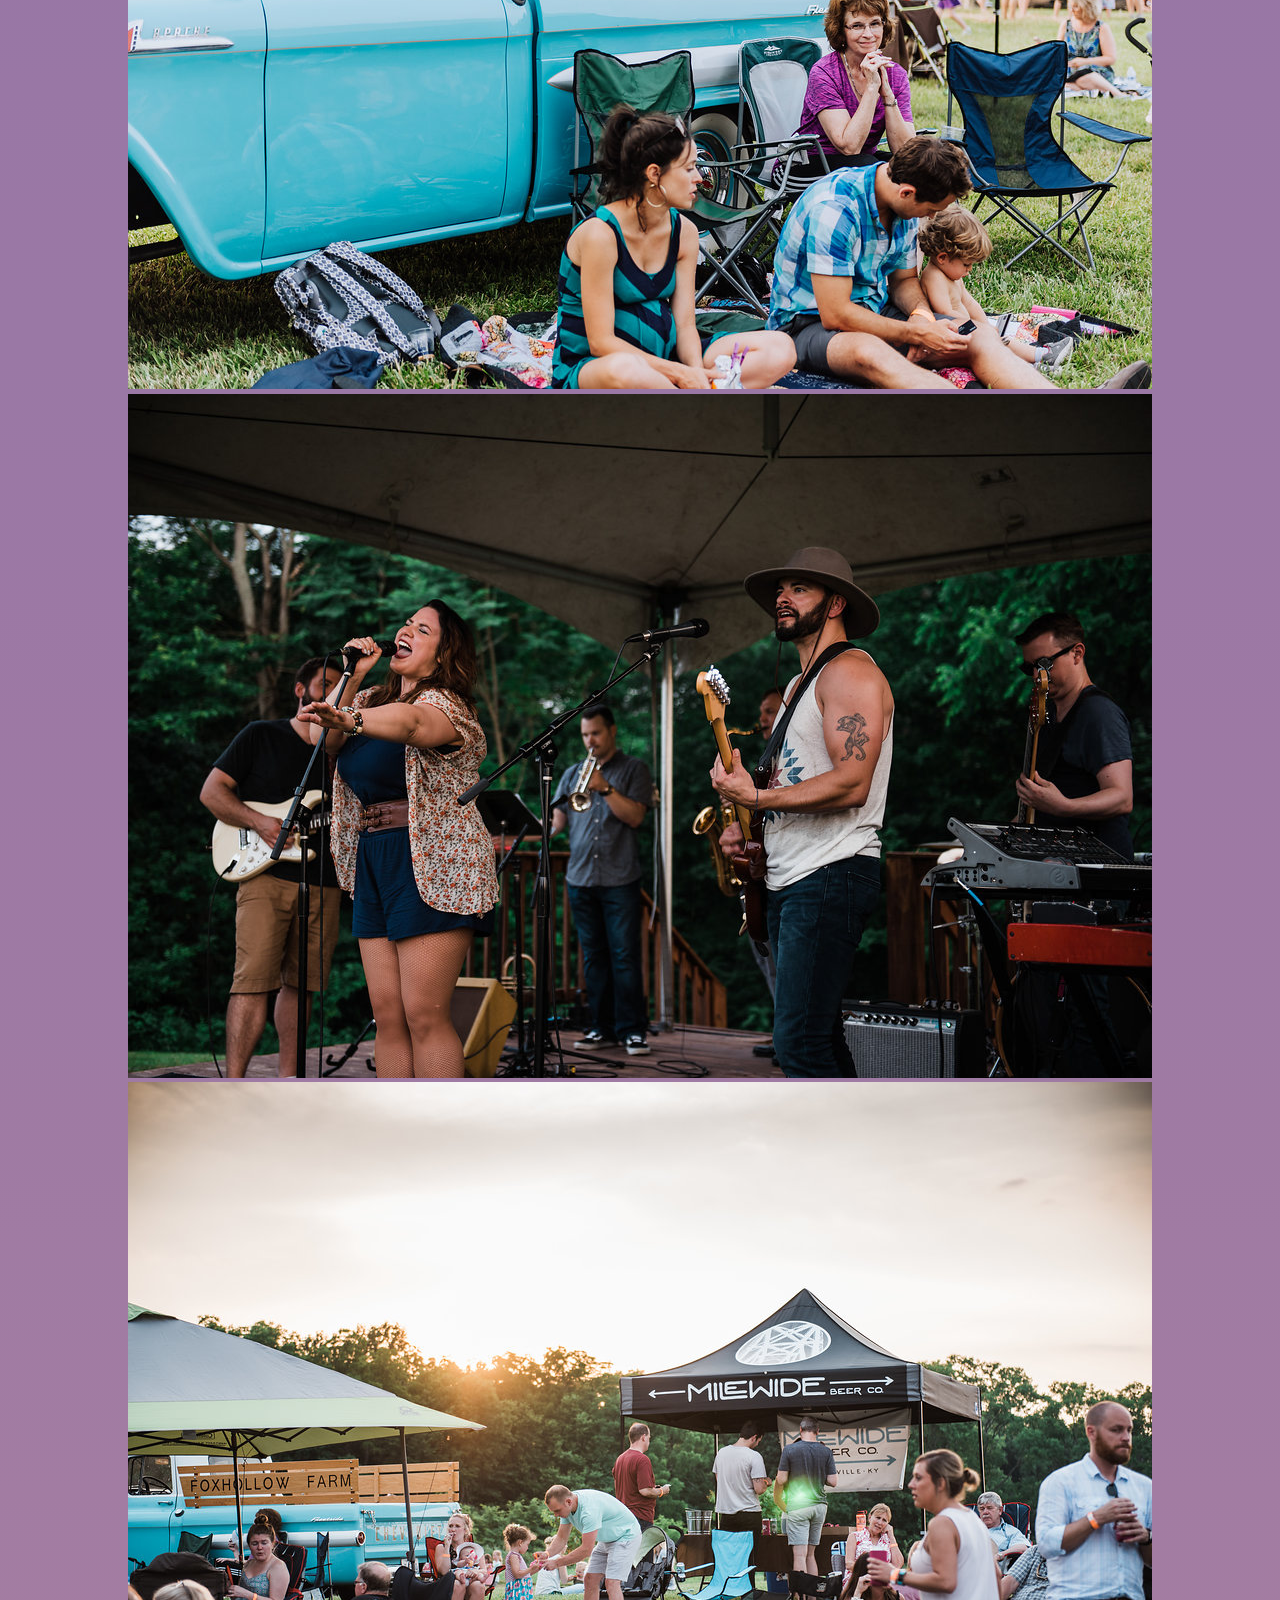
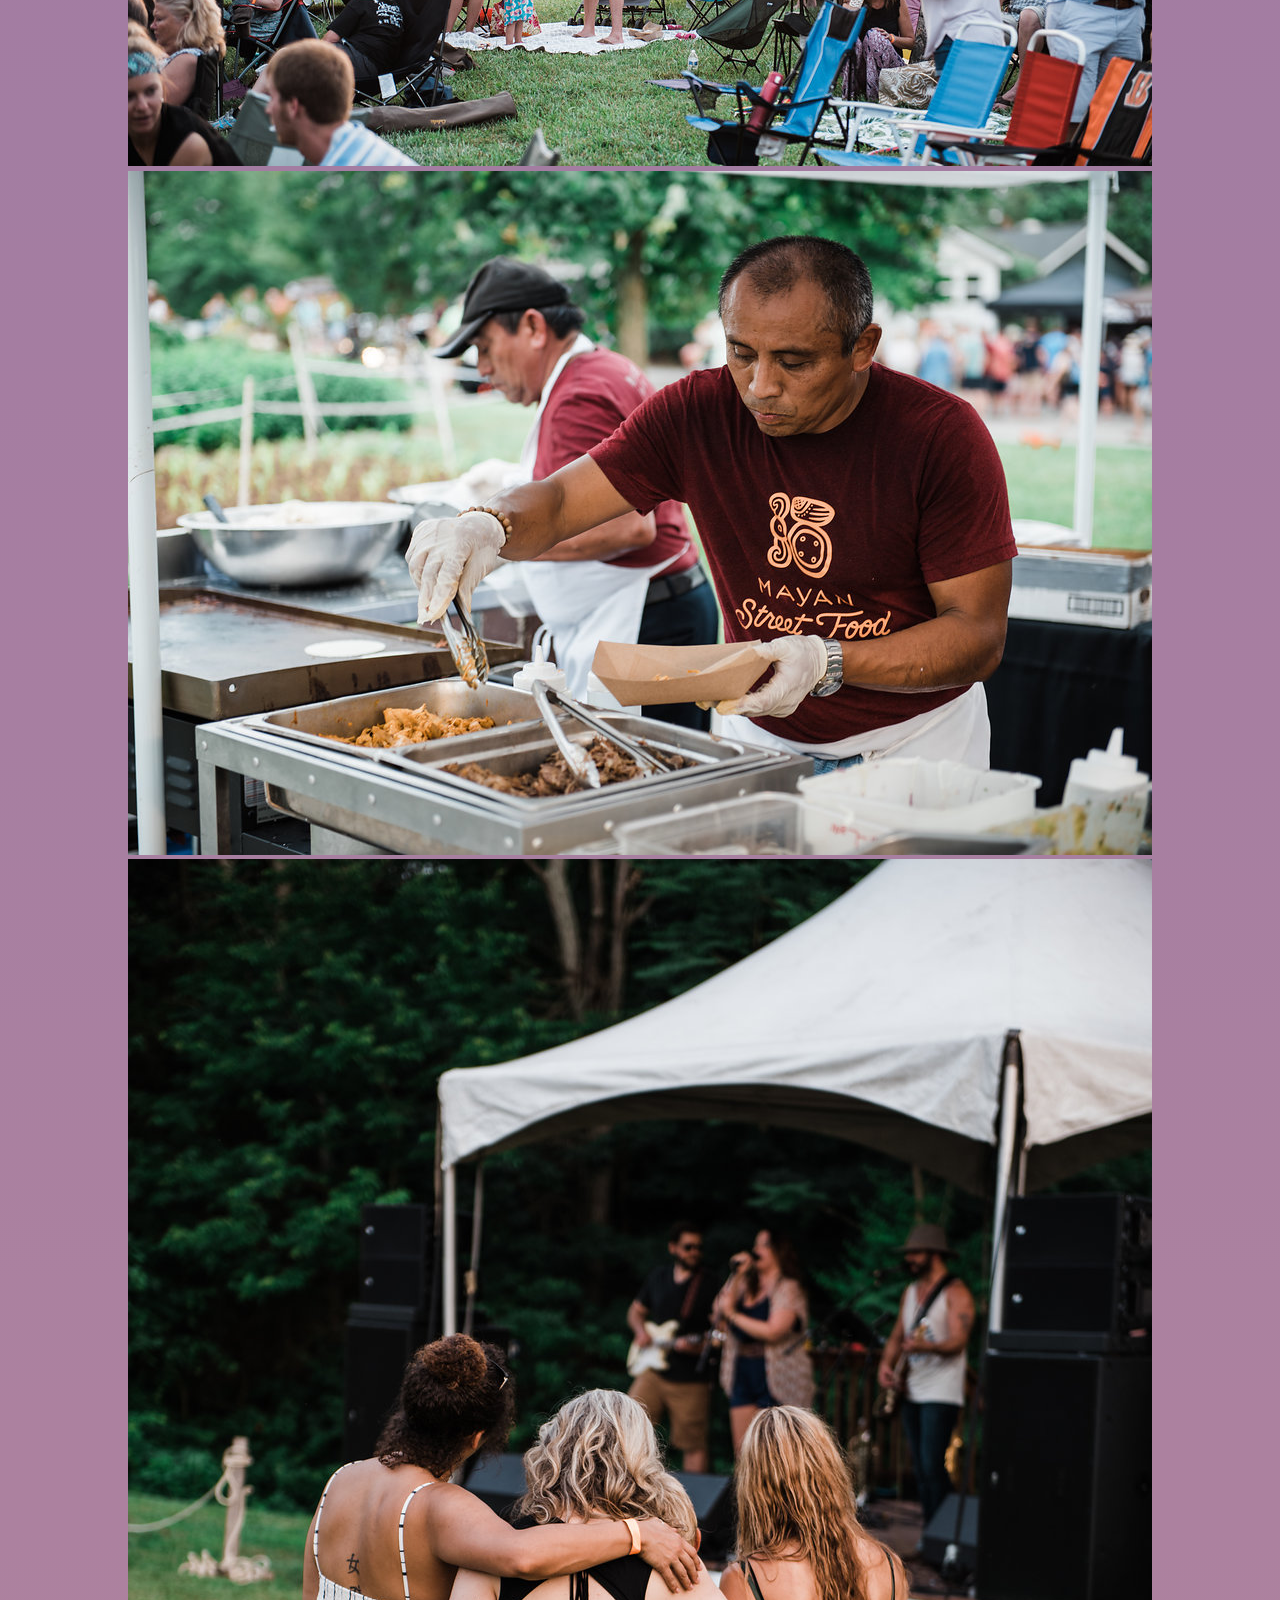
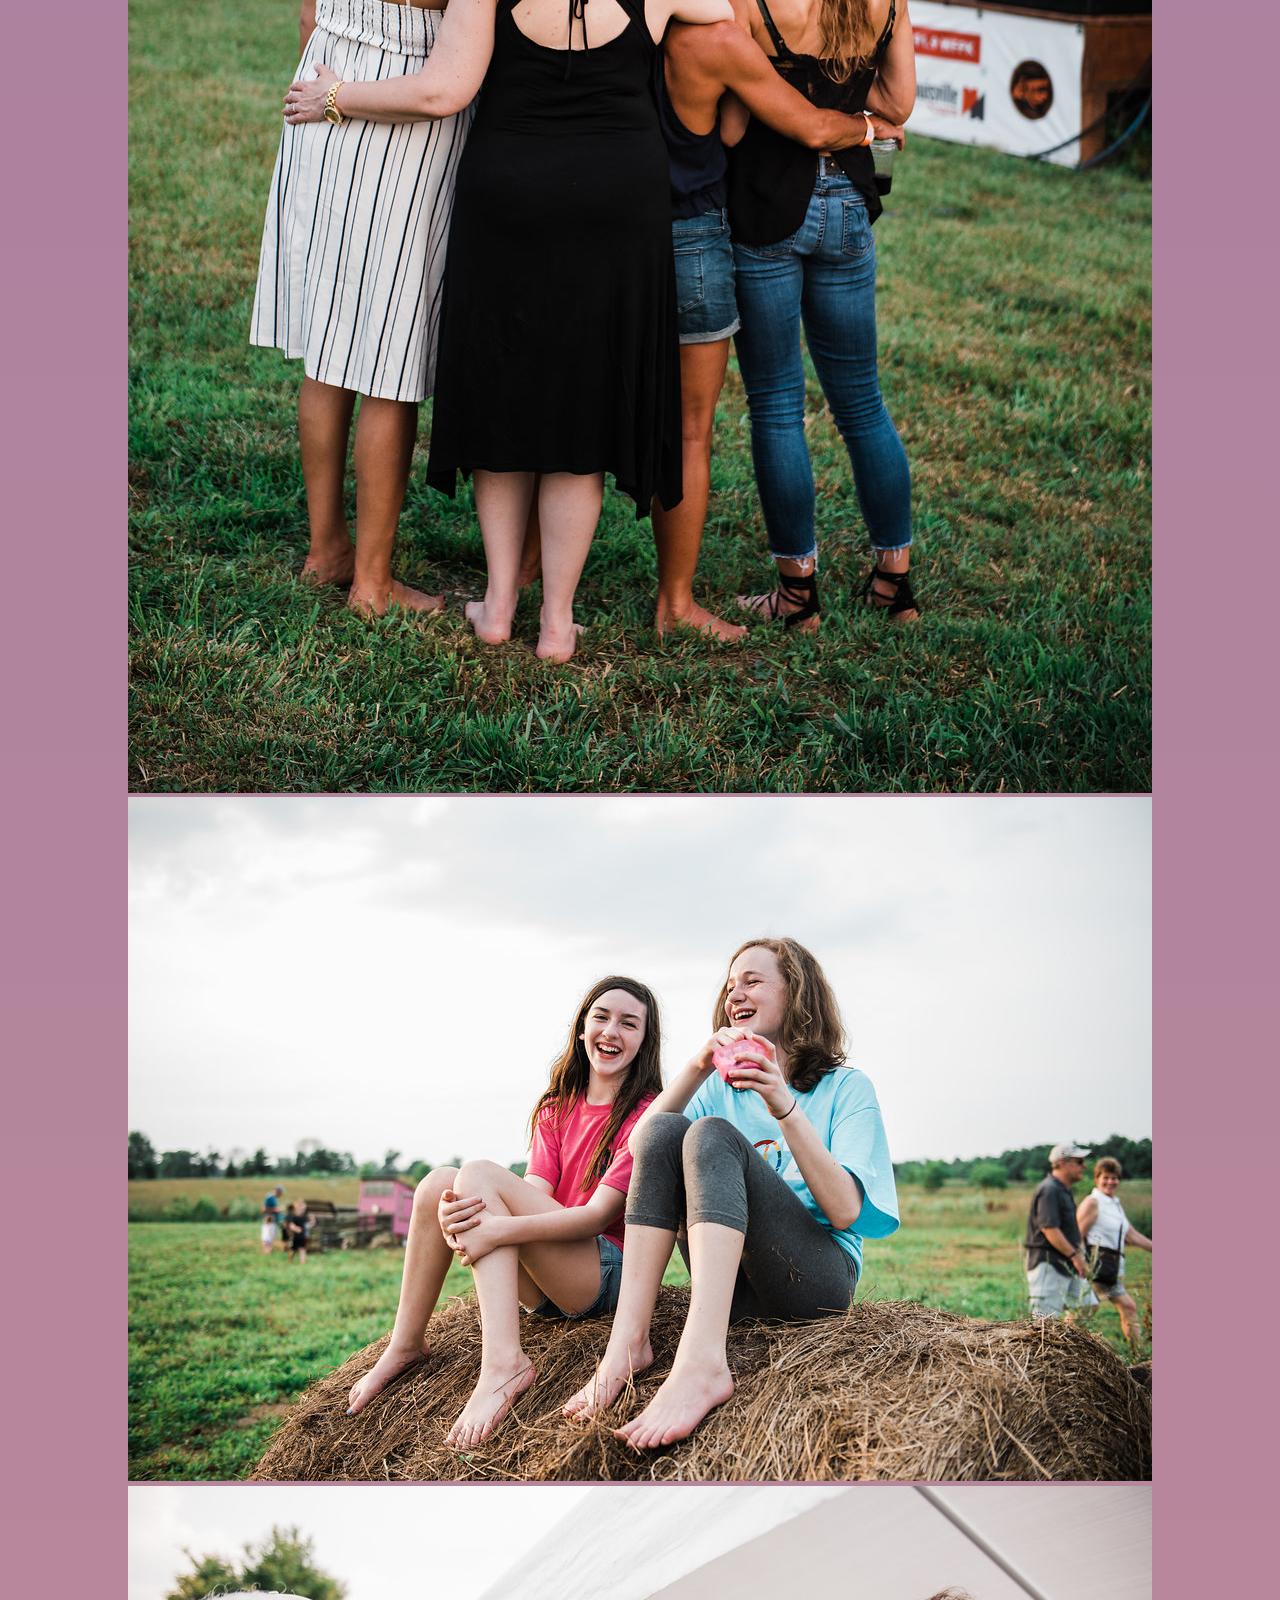
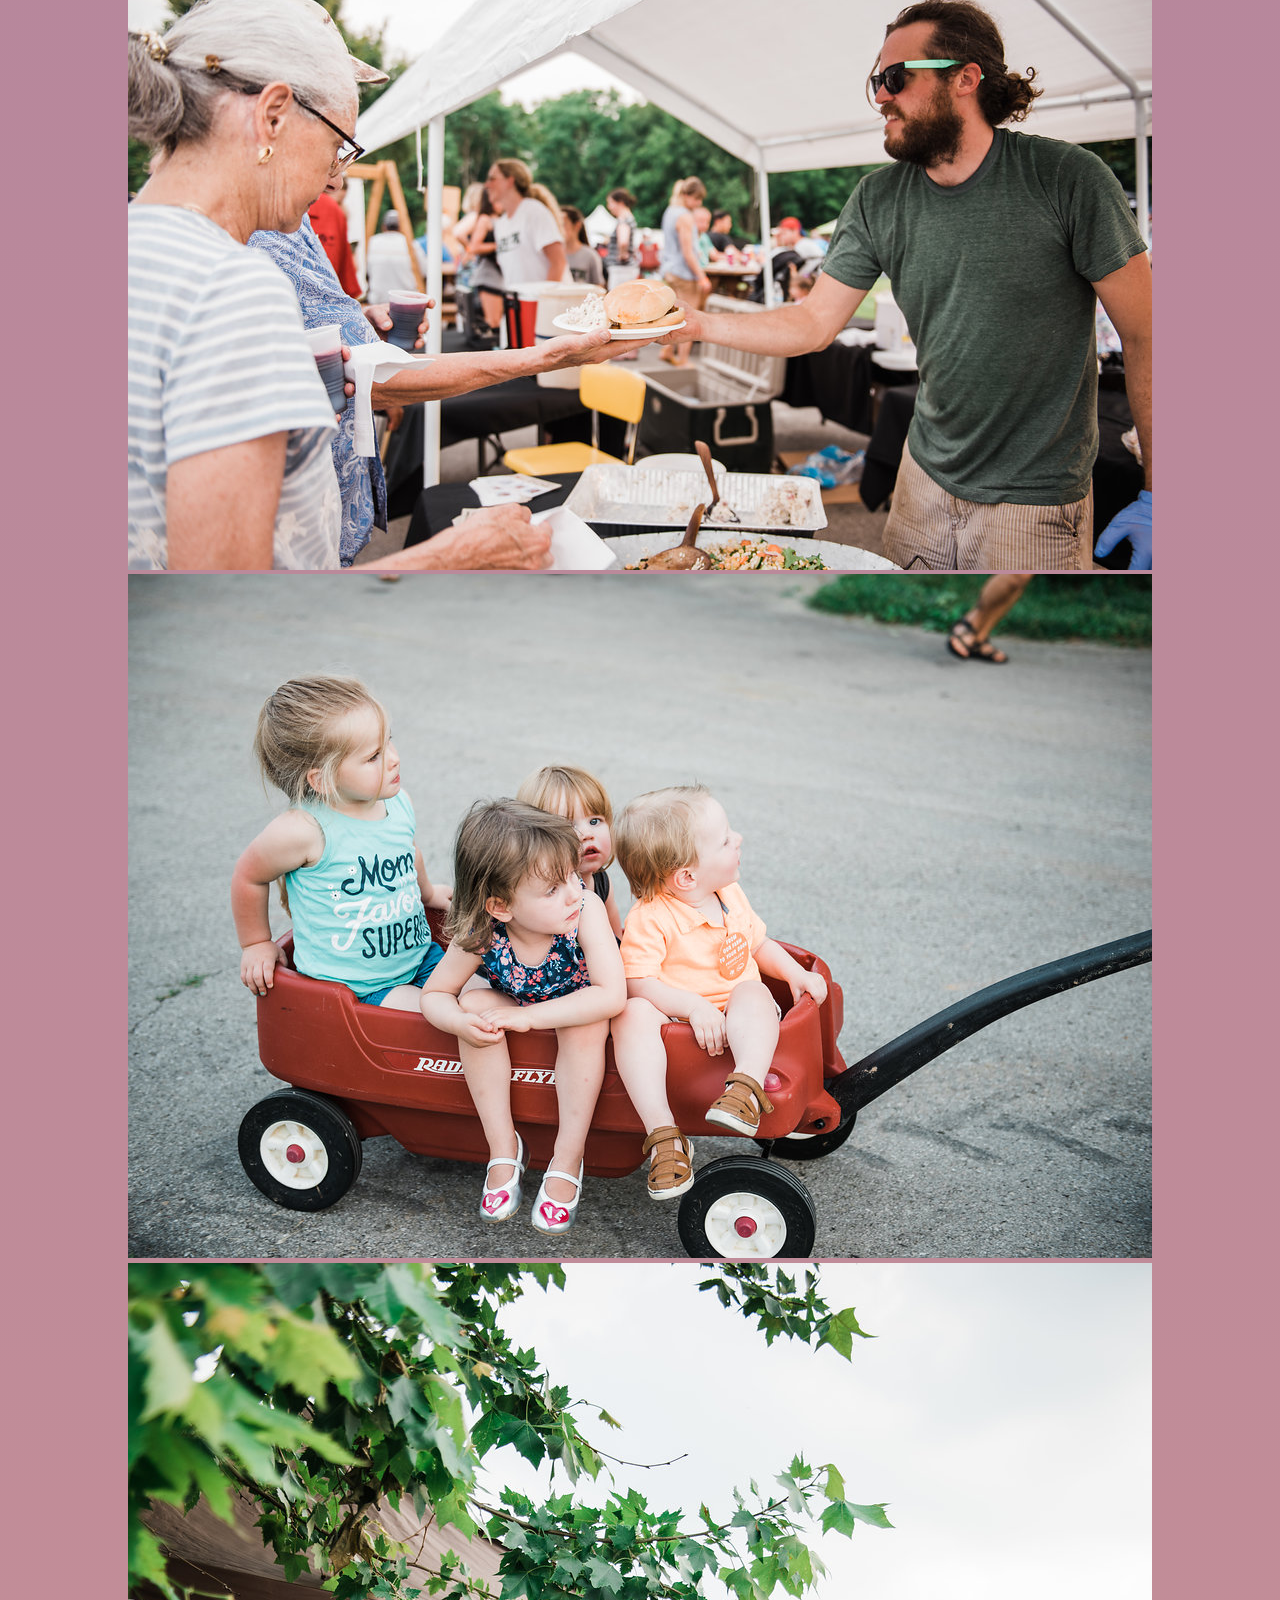
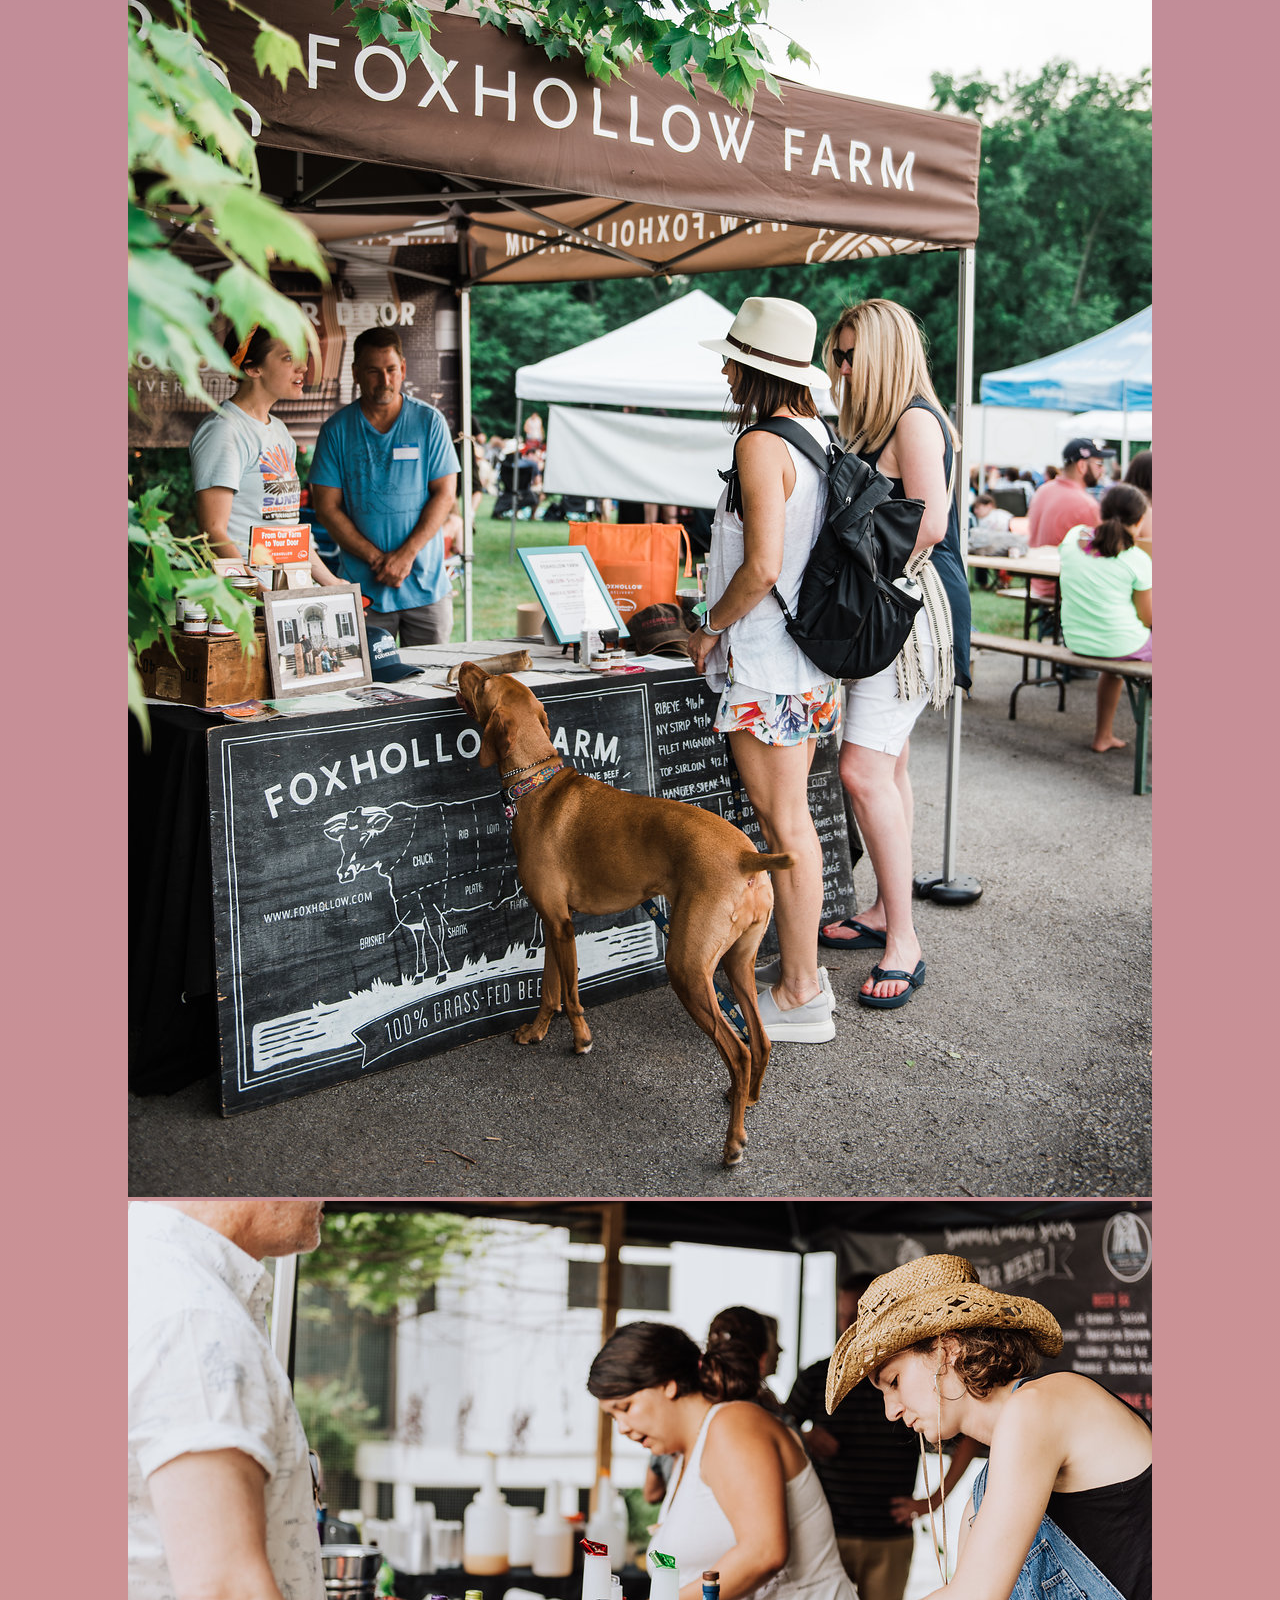
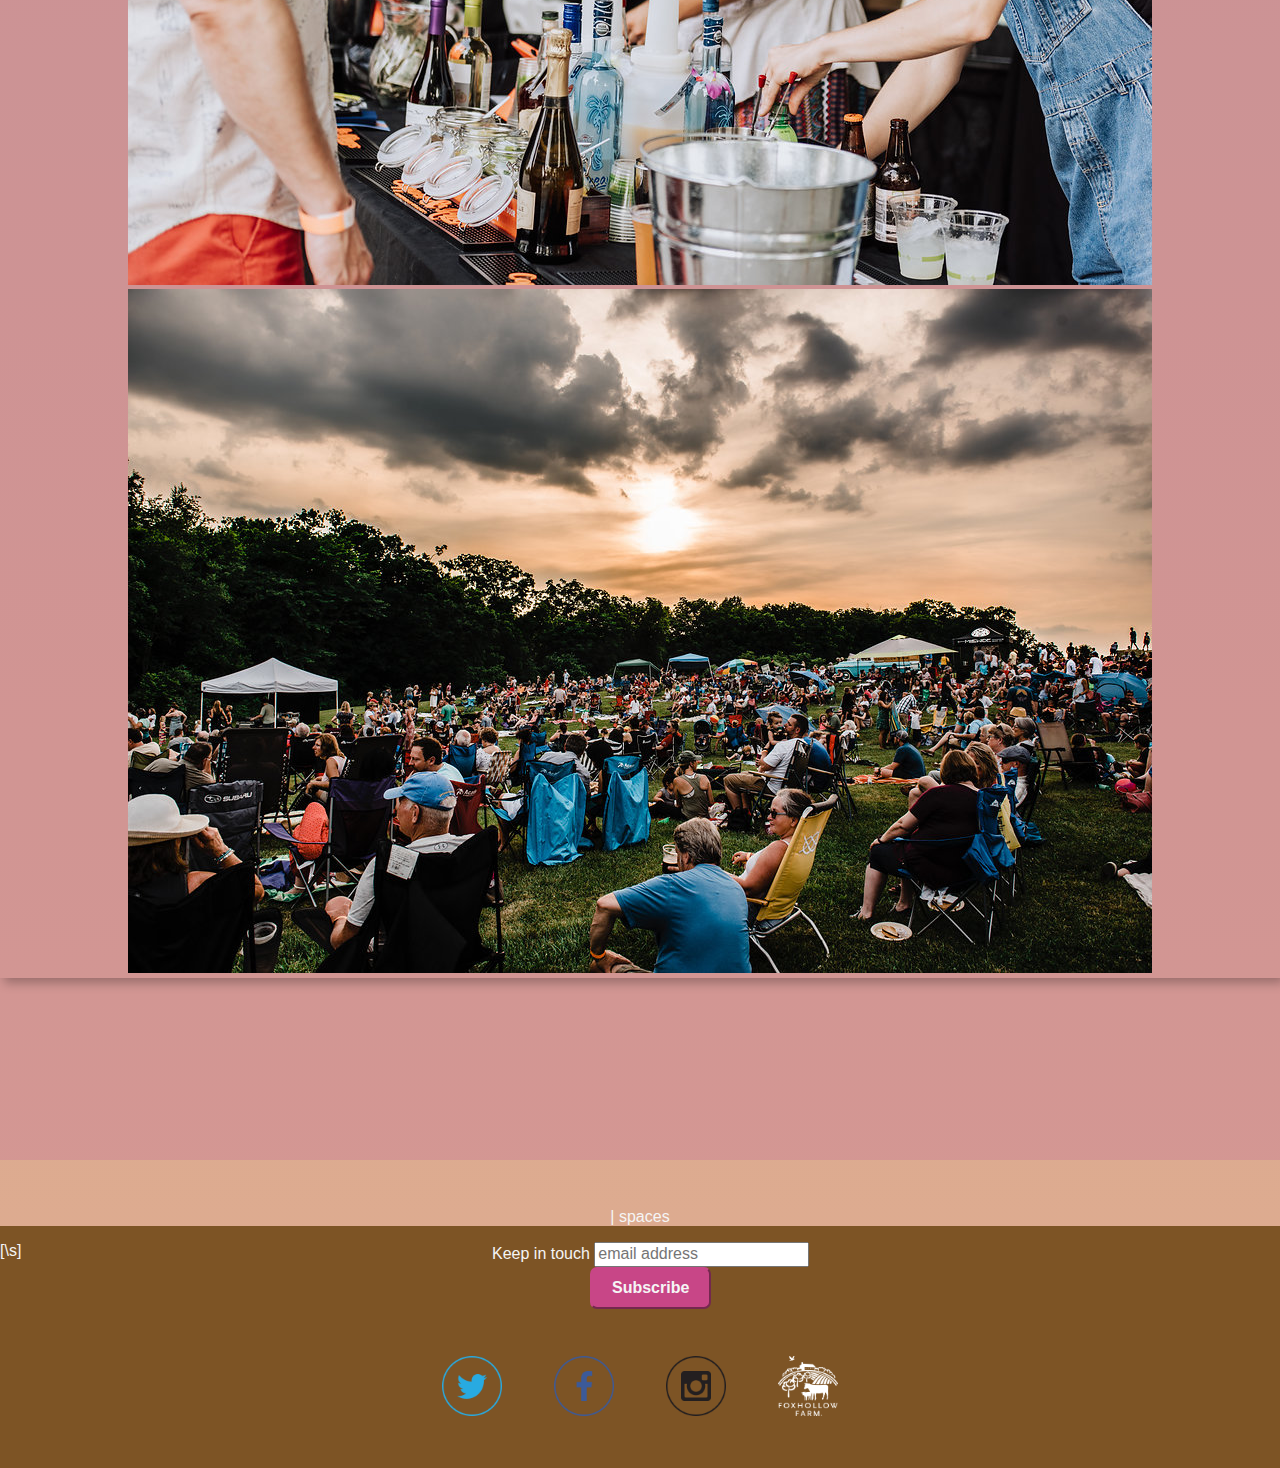
==== commit 21b2c09f: "ran beautify on all pages" ====
--- a/index.html
+++ b/index.html
@@ -11,7 +11,7 @@
 	<link rel="stylesheet" href="https://cdnjs.cloudflare.com/ajax/libs/font-awesome/4.7.0/css/font-awesome.min.css">
 	<link rel="stylesheet" href="https://stackpath.bootstrapcdn.com/bootstrap/4.1.1/css/bootstrap.min.css" integrity="sha384-WskhaSGFgHYWDcbwN70/dfYBj47jz9qbsMId/iRN3ewGhXQFZCSftd1LZCfmhktB"
 		crossorigin="anonymous">
-	<link rel="stylesheet" type="text/css" href="/path/to/your/fonts/folder/fonts.min.css">	
+	<link rel="stylesheet" type="text/css" href="/path/to/your/fonts/folder/fonts.min.css">
 	<link rel="stylesheet" href="css/normalize.css">
 	<link rel="stylesheet" href="css/style.css">
 </head>
@@ -93,7 +93,7 @@
 				<div id="tickets">
 					<button type="button" class="tickets-btn center-block" onclick=location.href="https://louisvilletickets.com/organizations/foxhollow-farm"
 						target="_blank">Tickets</button>
-<!-- 				
+					<!-- 				
 					<p>Ticket Pricing Info Here </p> -->
 				</div>
 			</div>
@@ -163,8 +163,11 @@
 	<!-- /Photo Slideshow Column -->
 
 
+	|
 	<!-- Begin MailChimp Signup Form -->
+	spaces
 	<div id="mc_embed_signup" class="newsletter-wrap">
+		[\s]
 		<form action="https://foxhollow.us2.list-manage.com/subscribe/post?u=2bd4e7d9fdd312c775d5aa0d3&amp;id=d41901f262" method="post"
 			id="mc-embedded-subscribe-form" name="mc-embedded-subscribe-form" class="validate" target="_blank" novalidate>
 			<div id="mc_embed_signup_scroll">
@@ -202,8 +205,7 @@
 				</li>
 				<li class="logo">
 					<a href="https://foxhollow.com/" alt="foxhollow farm logo link" target="_blank">
-						<img src="img/fhflogo_white.png" title="Foxhollow.com Link" alt="Foxhollow Farm Link" class="social-icon" width=60px
-							height=60px>
+						<img src="img/fhflogo_white.png" title="Foxhollow.com Link" alt="Foxhollow Farm Link" class="social-icon" width=60px height=60px>
 					</a>
 				</li>
 			</ul>
@@ -211,7 +213,7 @@
 	</footer>
 
 	<script src="https://code.jquery.com/jquery-3.3.1.min.js" integrity="sha256-FgpCb/KJQlLNfOu91ta32o/NMZxltwRo8QtmkMRdAu8="
-    crossorigin="anonymous"></script>			
+		crossorigin="anonymous"></script>
 	<script src="https://cdnjs.cloudflare.com/ajax/libs/popper.js/1.14.3/umd/popper.min.js" integrity="sha384-ZMP7rVo3mIykV+2+9J3UJ46jBk0WLaUAdn689aCwoqbBJiSnjAK/l8WvCWPIPm49"
 		crossorigin="anonymous"></script>
 	<script src="https://stackpath.bootstrapcdn.com/bootstrap/4.1.1/js/bootstrap.min.js" integrity="sha384-smHYKdLADwkXOn1EmN1qk/HfnUcbVRZyYmZ4qpPea6sjB/pTJ0euyQp0Mk8ck+5T"
--- a/css/style.css
+++ b/css/style.css
@@ -10,9 +10,7 @@
 body {
     background: linear-gradient( #7b76af, #dfac8f);
     width: 100%;
-    font-family: 'proxima nova',
-    'montserrat',
-    sans-serif;
+    font-family: 'proxima nova', 'montserrat', sans-serif;
     color: whitesmoke;
     text-align: center;
     margin: 0;
@@ -43,7 +41,7 @@
 }
 
 .text-link {
-    color:#c84687;
+    color: #c84687;
     font-weight: 600;
 }
 
@@ -68,6 +66,7 @@
     margin-bottom: 3em;
     z-index: 2;
 }
+
 .banner-home {
     background-image: url("../img/lsdark.jpg");
     background-repeat: no-repeat;
@@ -116,7 +115,6 @@
     border-radius: 10px;
 }
 
-
 .brand {
     display: block;
     text-decoration: none;
@@ -134,8 +132,8 @@
 .aboutP {
     font-size: 16px;
 }
+
 /*-- /class-styles --*/
-
 
 /*-- button-styles --*/
 
@@ -148,16 +146,13 @@
     font-size: 32px;
     background-color: #f46b4f;
     border-color: #f46b4f;
-    color:  white;
+    color: white;
     border: 1px solid transparent;
     padding: 15px 32px;
     border-radius: 10px;
     font-weight: 700;
 }
 
-
-
-
 li a:hover {
     background-color: #d43c7d;
     color: whitesmoke;
@@ -165,21 +160,21 @@
     text-decoration: none;
 }
 
-
 .tickets-btn:hover {
     background-color: hsla(27, 99%, 60%, 0.946);
     text-decoration: none;
     cursor: pointer;
 }
 
-
 /* About page button */
-.btn:focus  {
+
+.btn:focus {
     outline: 0;
-    box-shadow: 0 0 0 0;;
-}
-
-.about-btn  {
+    box-shadow: 0 0 0 0;
+    ;
+}
+
+.about-btn {
     display: inline-block;
     font-size: 2em;
     background-color: rgba(0, 0, 0, 0);
@@ -190,24 +185,26 @@
     color: whitesmoke;
     font-weight: 700;
     line-height: 1.5;
-    white-space:normal !important;
-    word-wrap:break-word;
-}
-
-.about-btn:hover  {
+    white-space: normal !important;
+    word-wrap: break-word;
+}
+
+.about-btn:hover {
     font: (205, 163, 149);
     border-color: transparent;
     text-decoration: none;
     cursor: pointer;
 }
 
-button.about-btn:selection   {
+button.about-btn:selection {
     font: rgba(245, 245, 245, 0.61);
     border-color: transparent;
 }
- /*-- /button-styles --*/
+
+/*-- /button-styles --*/
 
 /*-- Navbar --*/
+
 #naviBar {
     margin: auto;
     padding-top: 8px;
@@ -278,9 +275,11 @@
 i {
     font-size: 24px;
 }
+
 /*-- /Navbar --*/
 
 /*-- e-newsletter-signup --*/
+
 .newsletter-wrap {
     display: flex;
     justify-content: center;
@@ -306,28 +305,34 @@
     padding-right: 20px;
 }
 
-#mc_embed_signup .button:hover  {
+#mc_embed_signup .button:hover {
     background-color: #d473a4;
 }
+
 /*-- /e-newsletter sign-up --*/
 
 /*-- Photos.html-styles --*/
+
 #carousel {
     margin-top: 50px;
     margin-bottom: 150px;
 }
+
 /*-- /Photos.html styles --*/
 
 /*-- lineup page --*/
+
 .lineupImg {
     height: auto;
     width: 100%;
     margin-top: 30px;
     margin-bottom: 30px;
 }
+
 /*-- /lineup-page --*/
 
 /* --About-- */
+
 .bg-img {
     background-color: rgba(171, 62, 158, 0.18);
     padding-bottom: 2em;
@@ -347,9 +352,11 @@
     background-color: none;
     justify-content: left;
 }
+
 /* --/About-- */
 
 /*-- footer --*/
+
 footer {
     background-color: #7d5425;
     display: flex;
@@ -361,25 +368,25 @@
 
 footer.wrap,
 ul,
-li  {
+li {
     display: flex;
     flex-wrap: wrap-reverse;
     justify-content: center;
     margin: 0;
     padding: 1em;
 }
+
 /*-- /footer --*/
 
 /*-- Reponsiveness --*/
+
 @media all and (min-width: 768px) {
-   h1.bannerHeader {
-       font-size: 60px;
-   }
-
-   h2.subheader {
+    h1.bannerHeader {
+        font-size: 60px;
+    }
+    h2.subheader {
         font-size: 32px;
     }
-
     ul.items,
     li {
         display: flex;
@@ -389,8 +396,6 @@
         padding-top: 5px;
         padding-bottom: 5px;
     }
-
-    
     #naviBar {
         margin: auto;
         padding-top: 10px;
@@ -400,22 +405,18 @@
         position: -webkit-sticky;
         position: sticky;
     }
- 
     #mc_embed_signup {
         font: 1.5em;
     }
-
     button.burger {
         display: none;
     }
-
     .banner-about,
     .banner-home,
     .banner-lineup,
     .banner-photos {
         padding: 150px;
     }
-
     footer.wrap,
     ul,
     li {
@@ -423,15 +424,15 @@
         flex-direction: row;
         justify-content: center;
     }
-
     label {
         display: inline-block;
     }
-}    
-
-    @media (min-width: 1024px) {
-        h1.bannerHeader {
-            font-size: 65px;
-        }
-}
+}
+
+@media (min-width: 1024px) {
+    h1.bannerHeader {
+        font-size: 65px;
+    }
+}
+
 /*-- /response --*/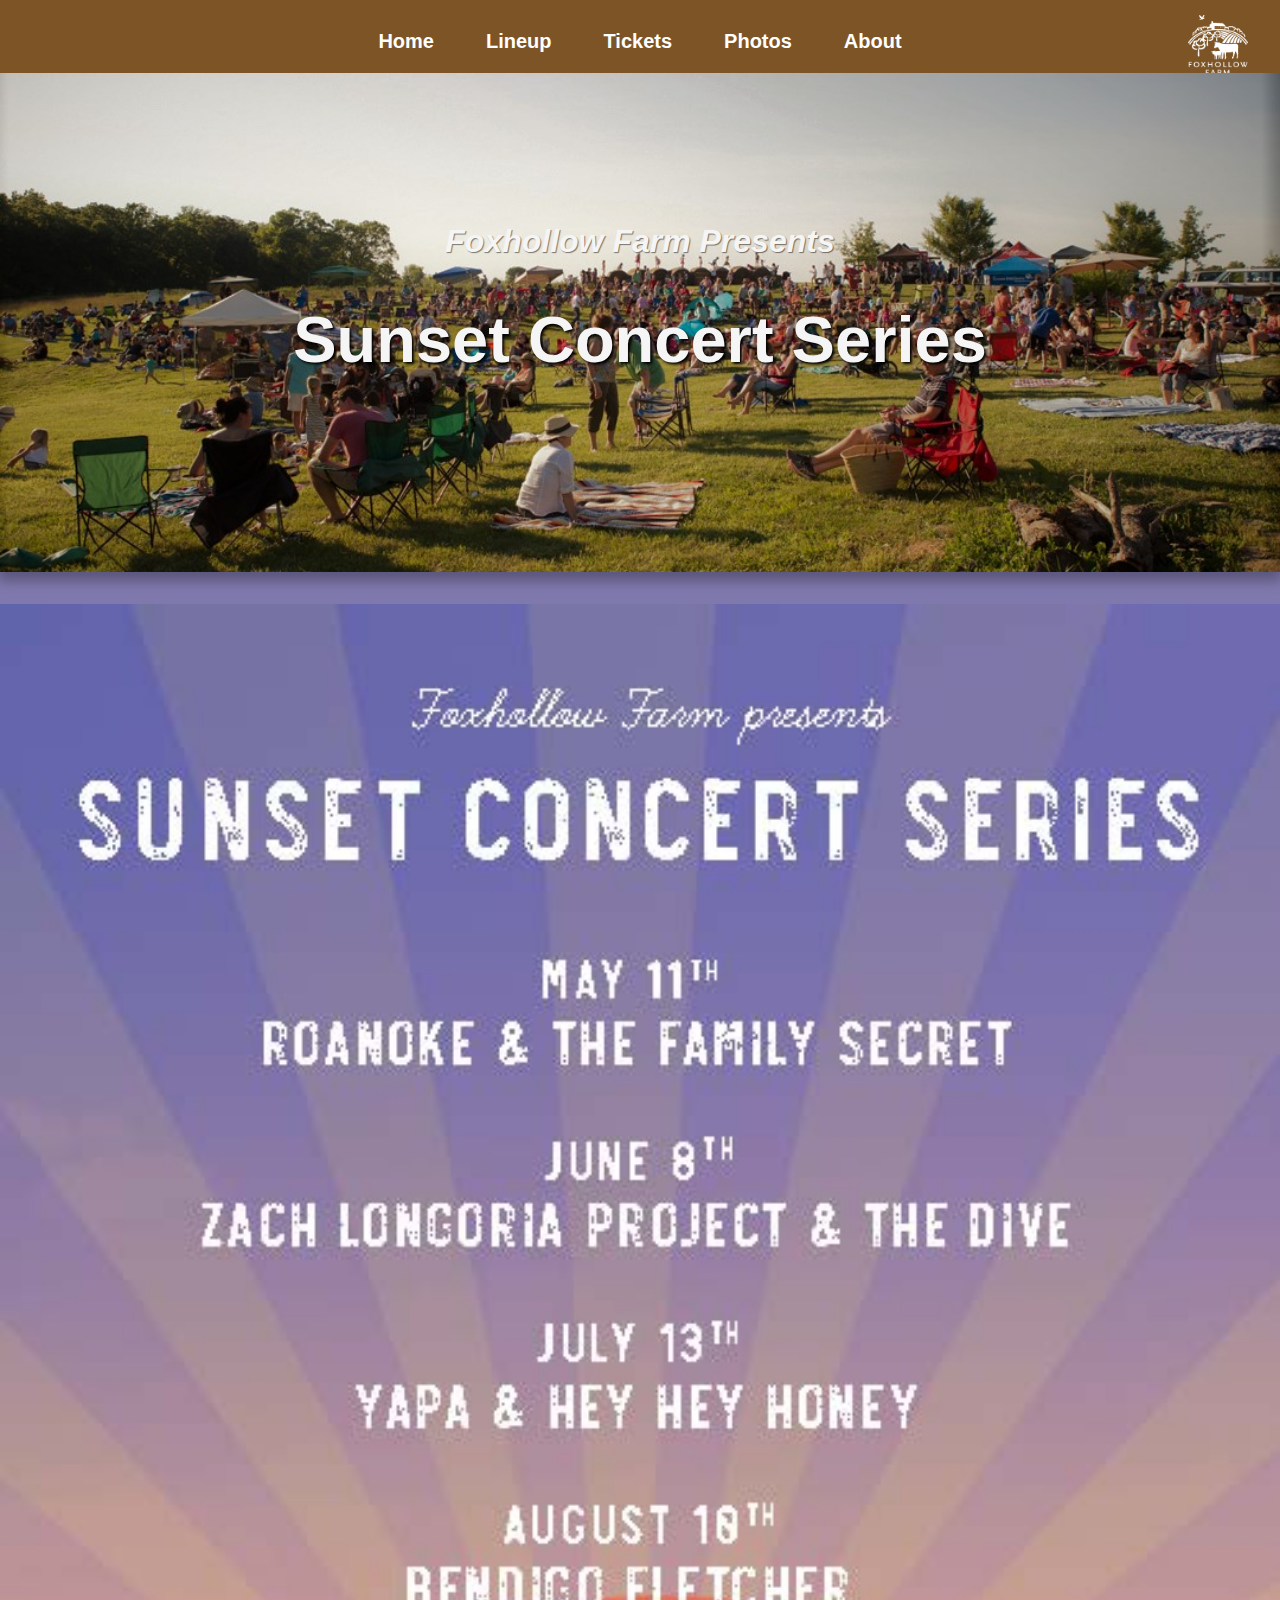
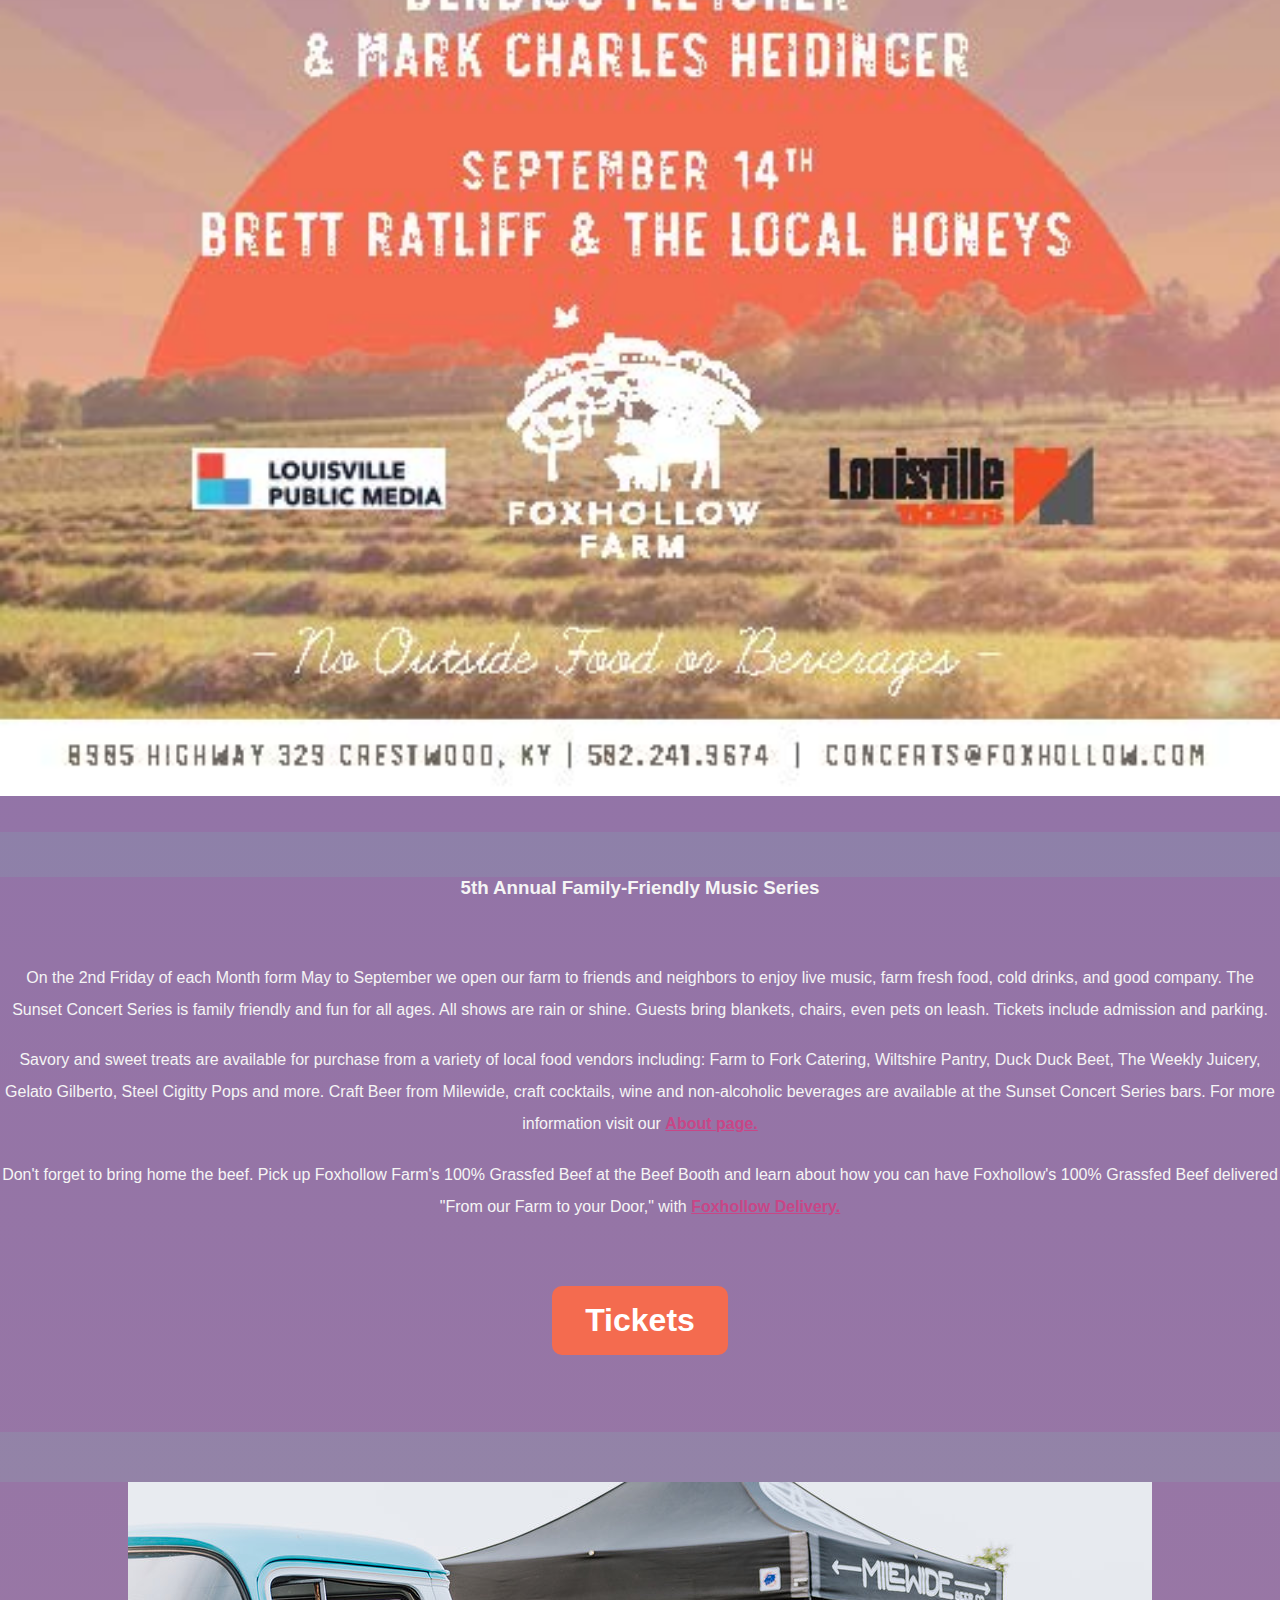
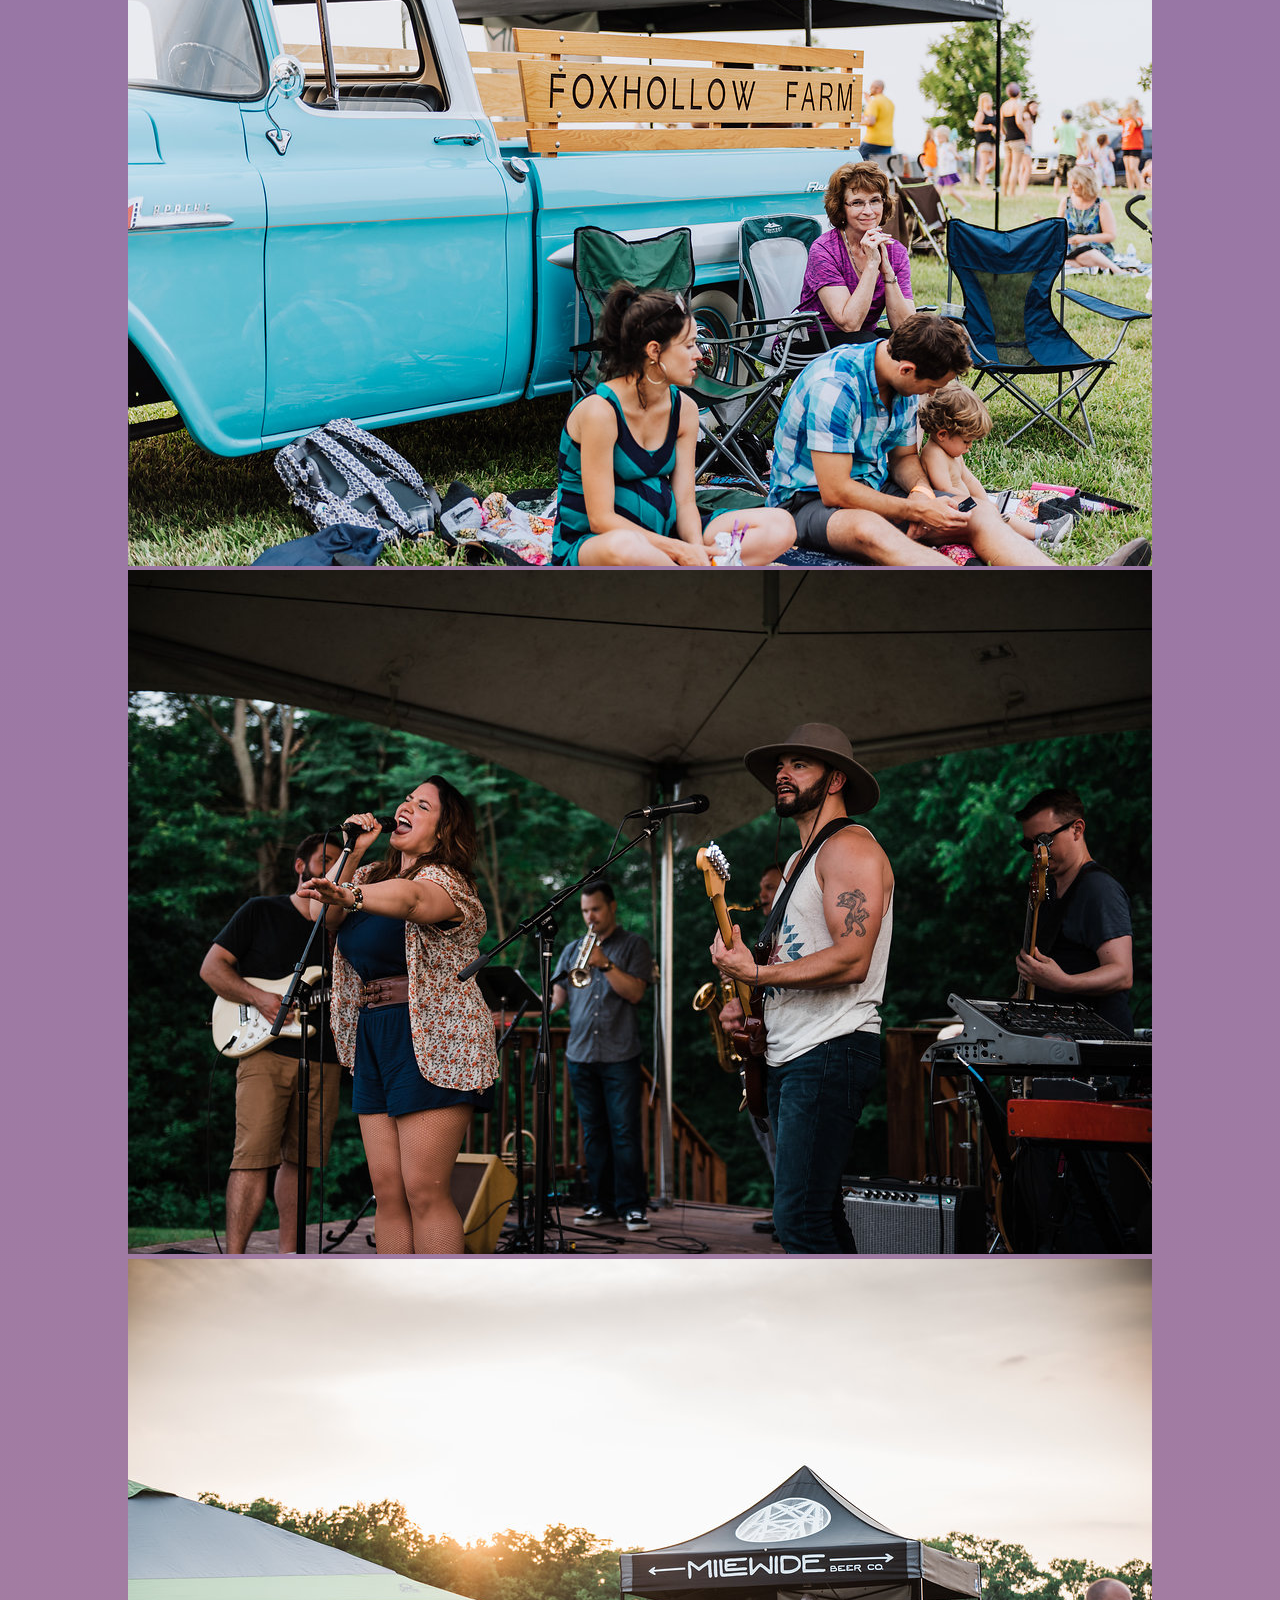
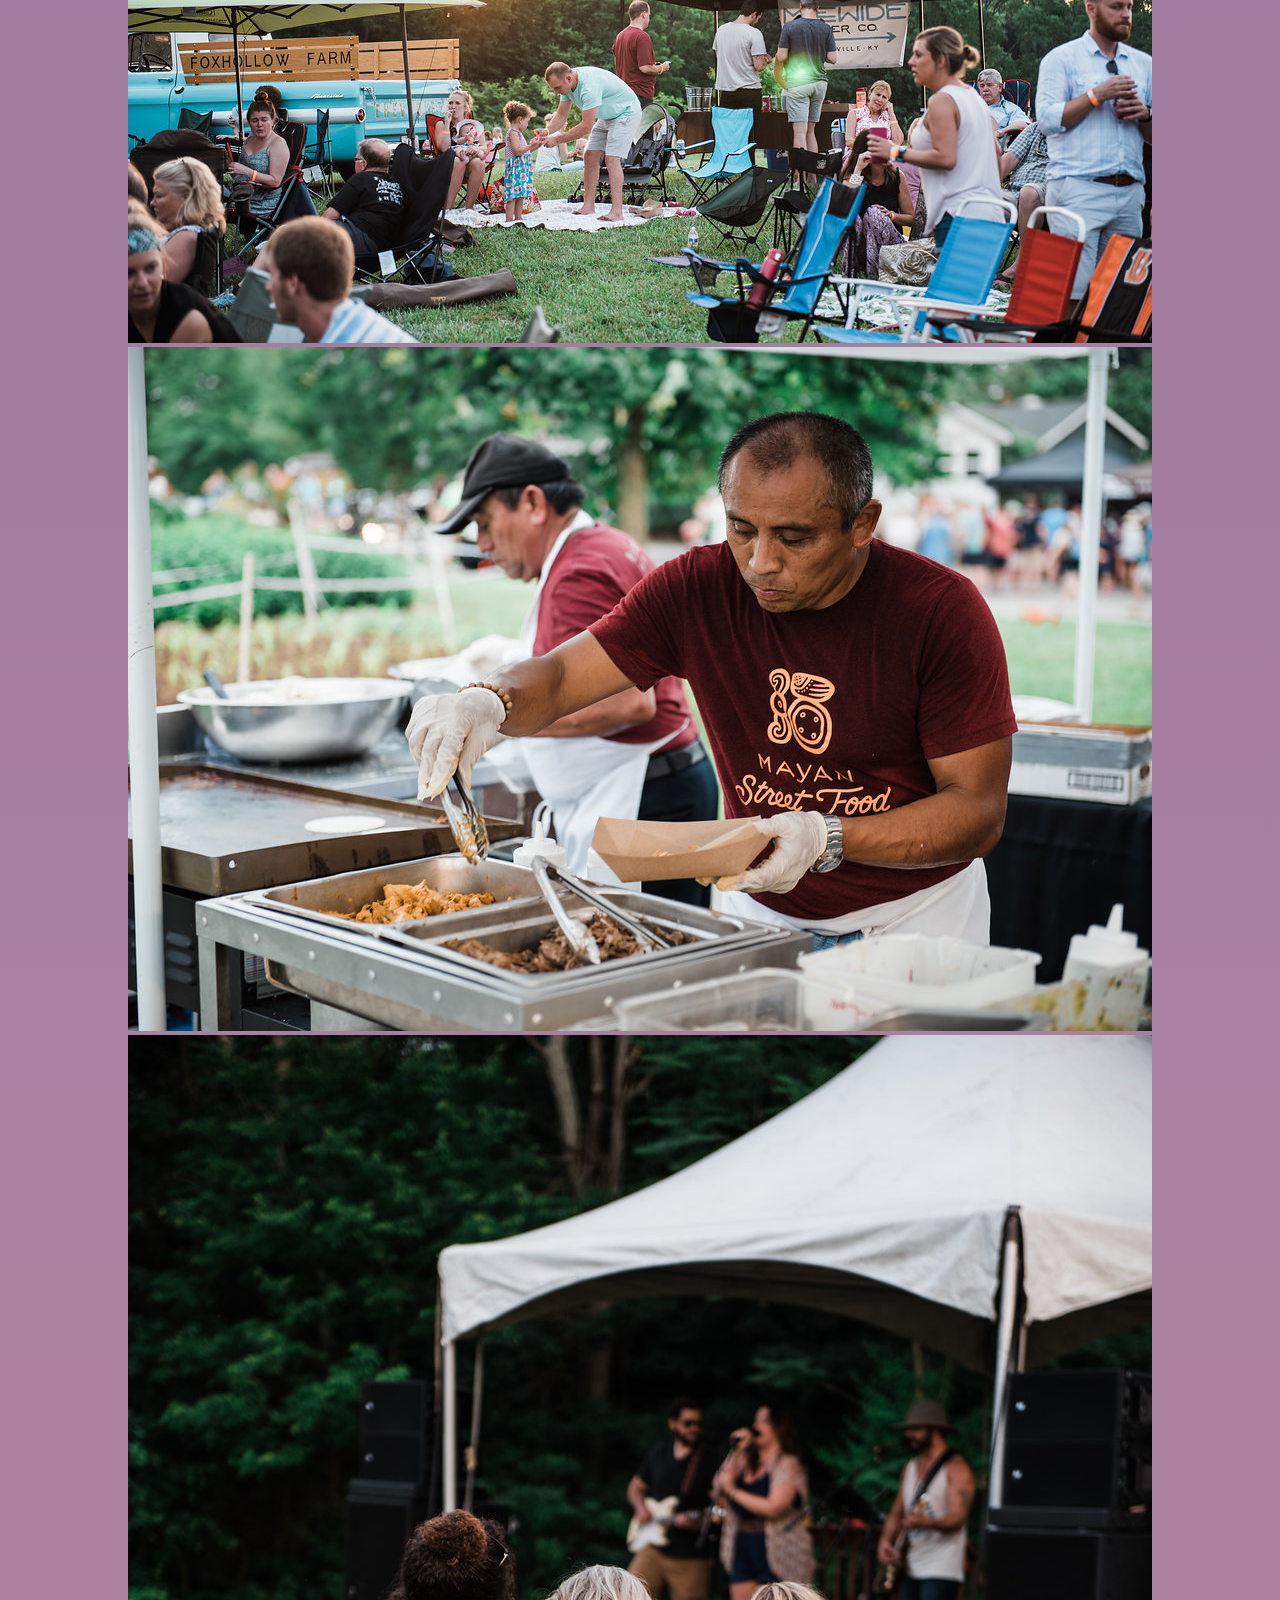
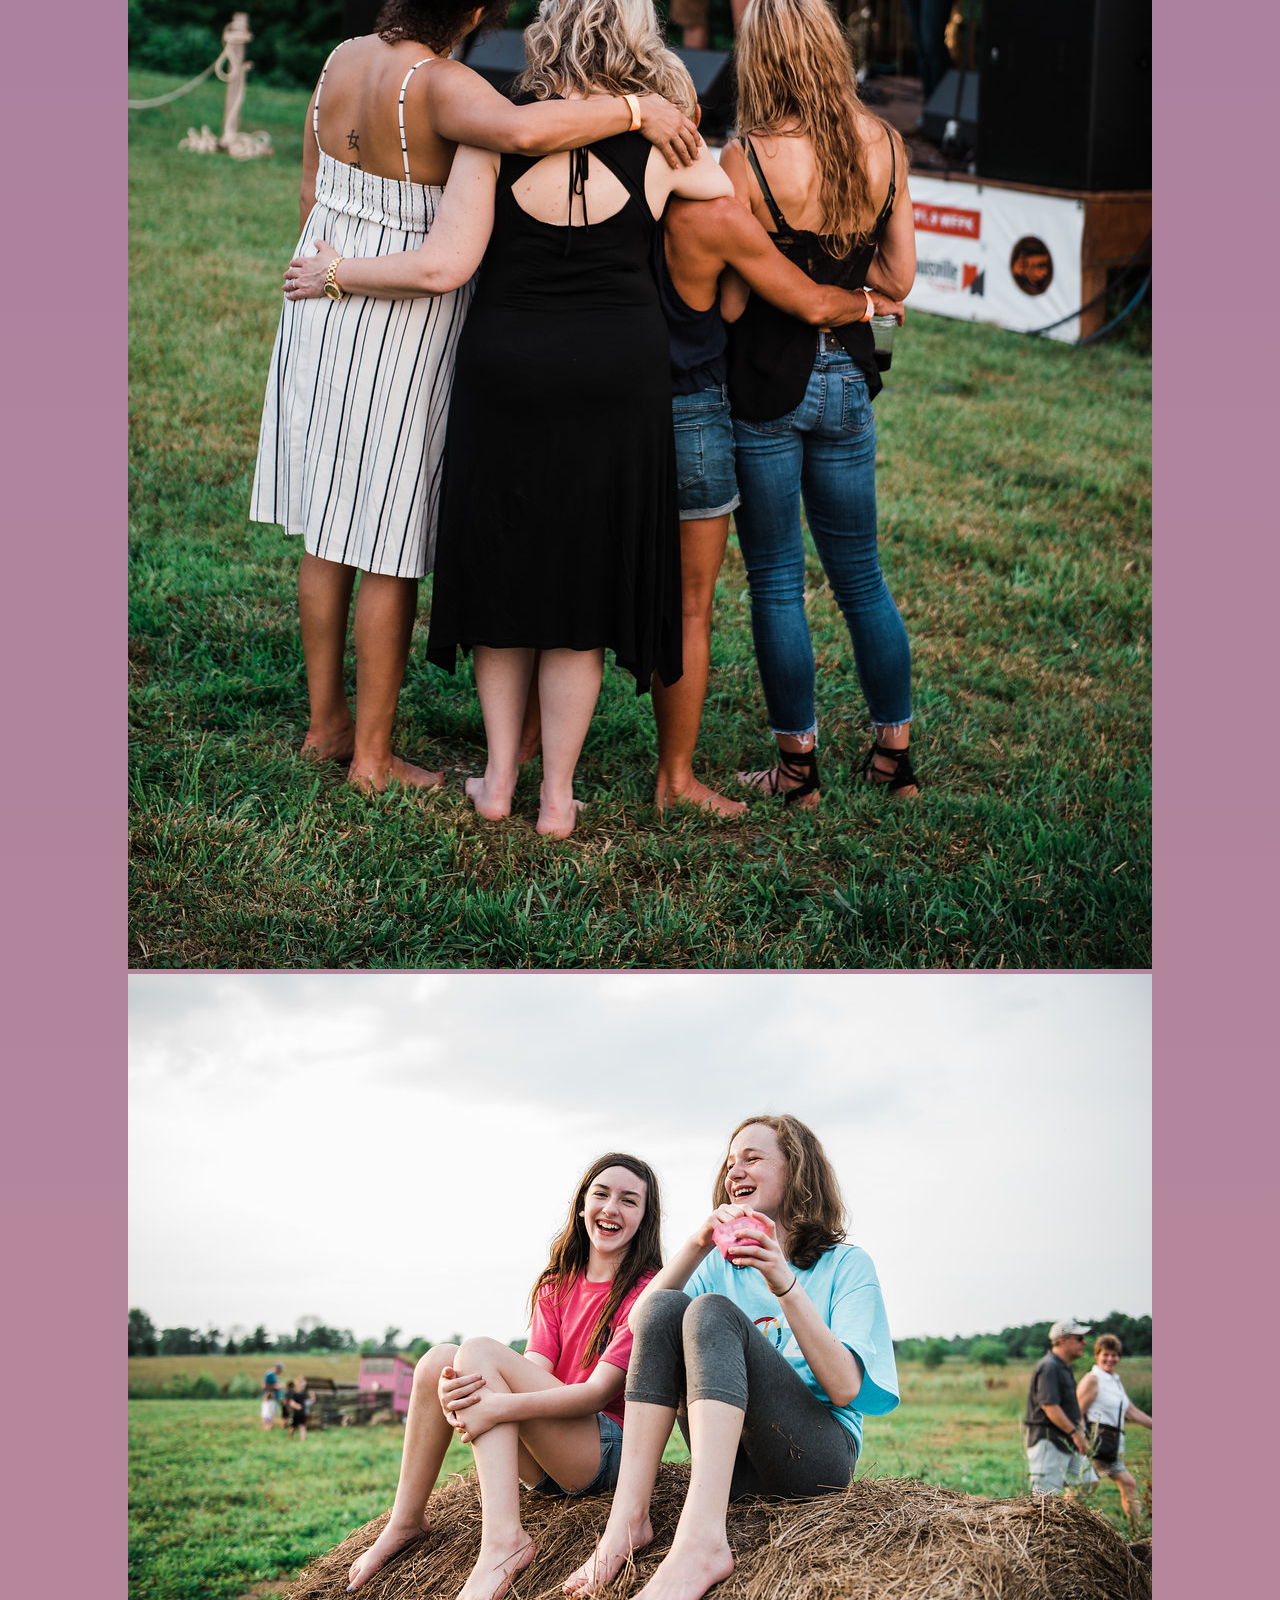
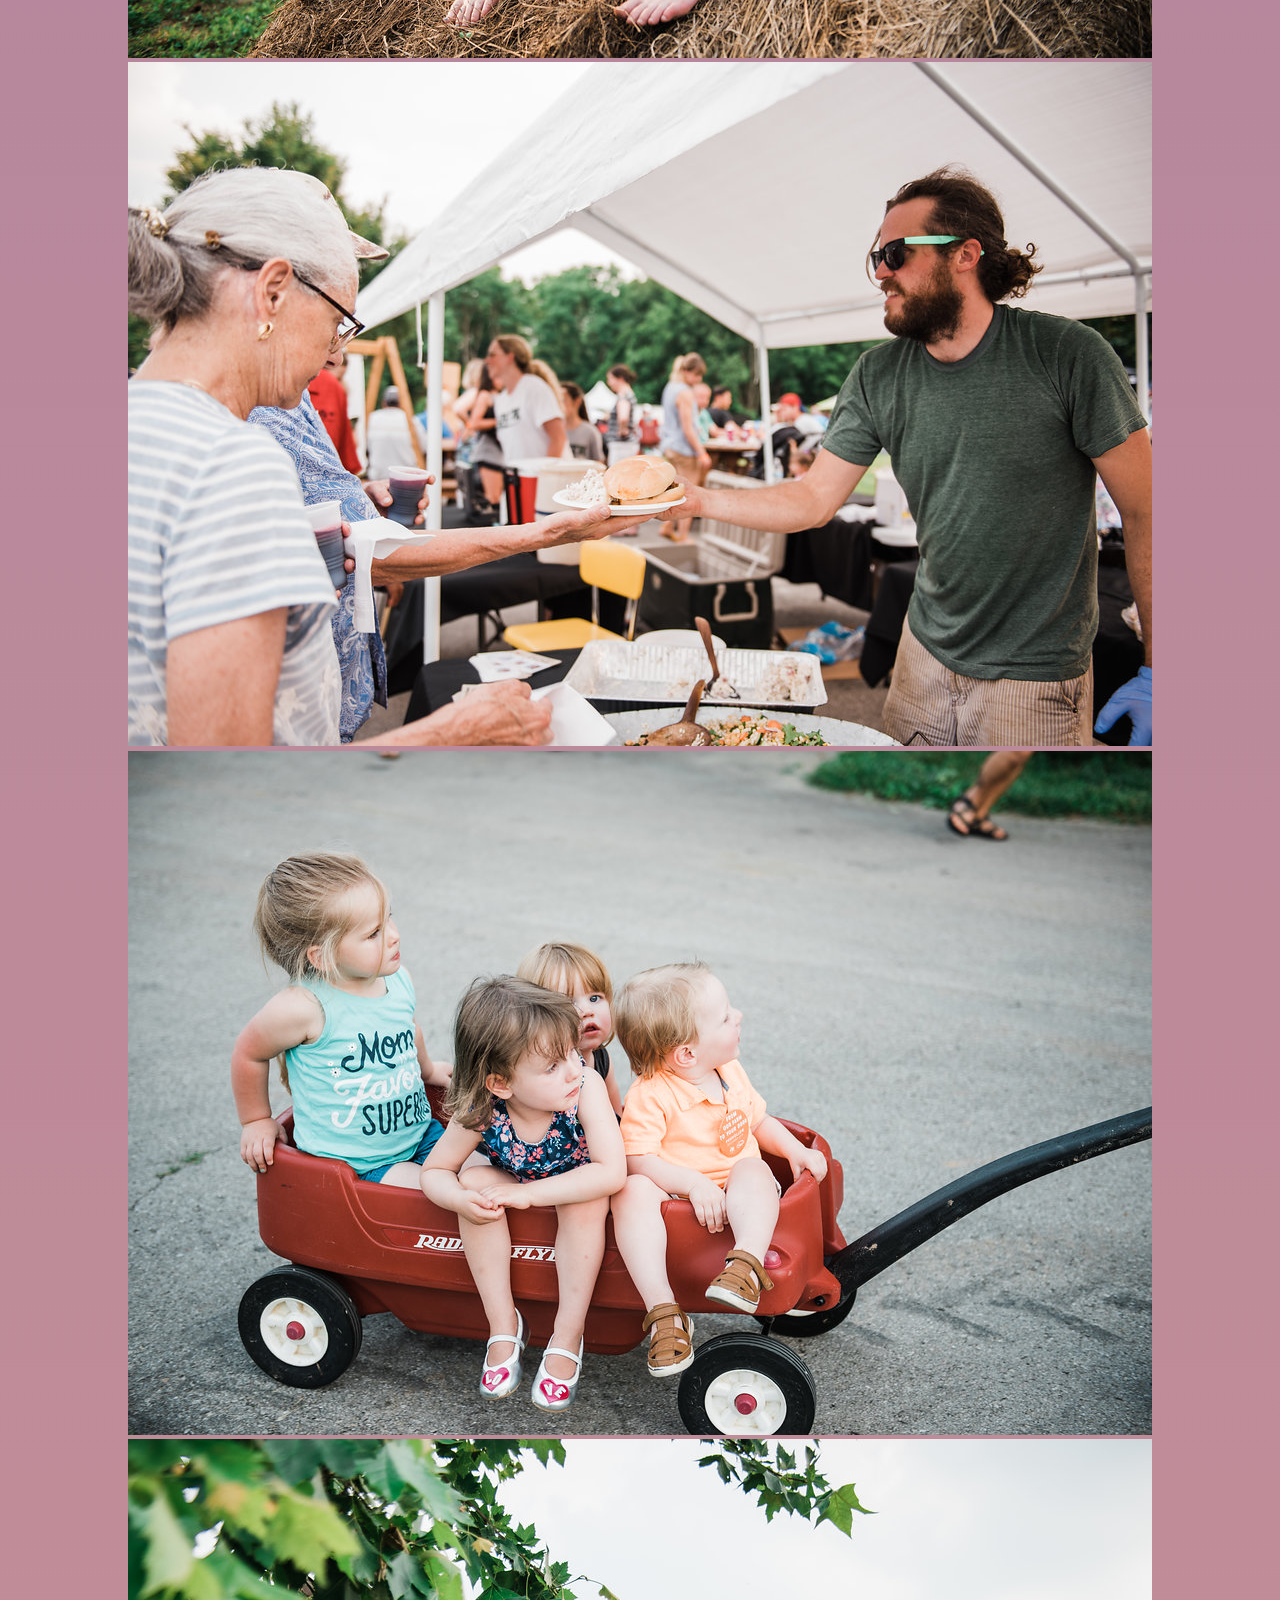
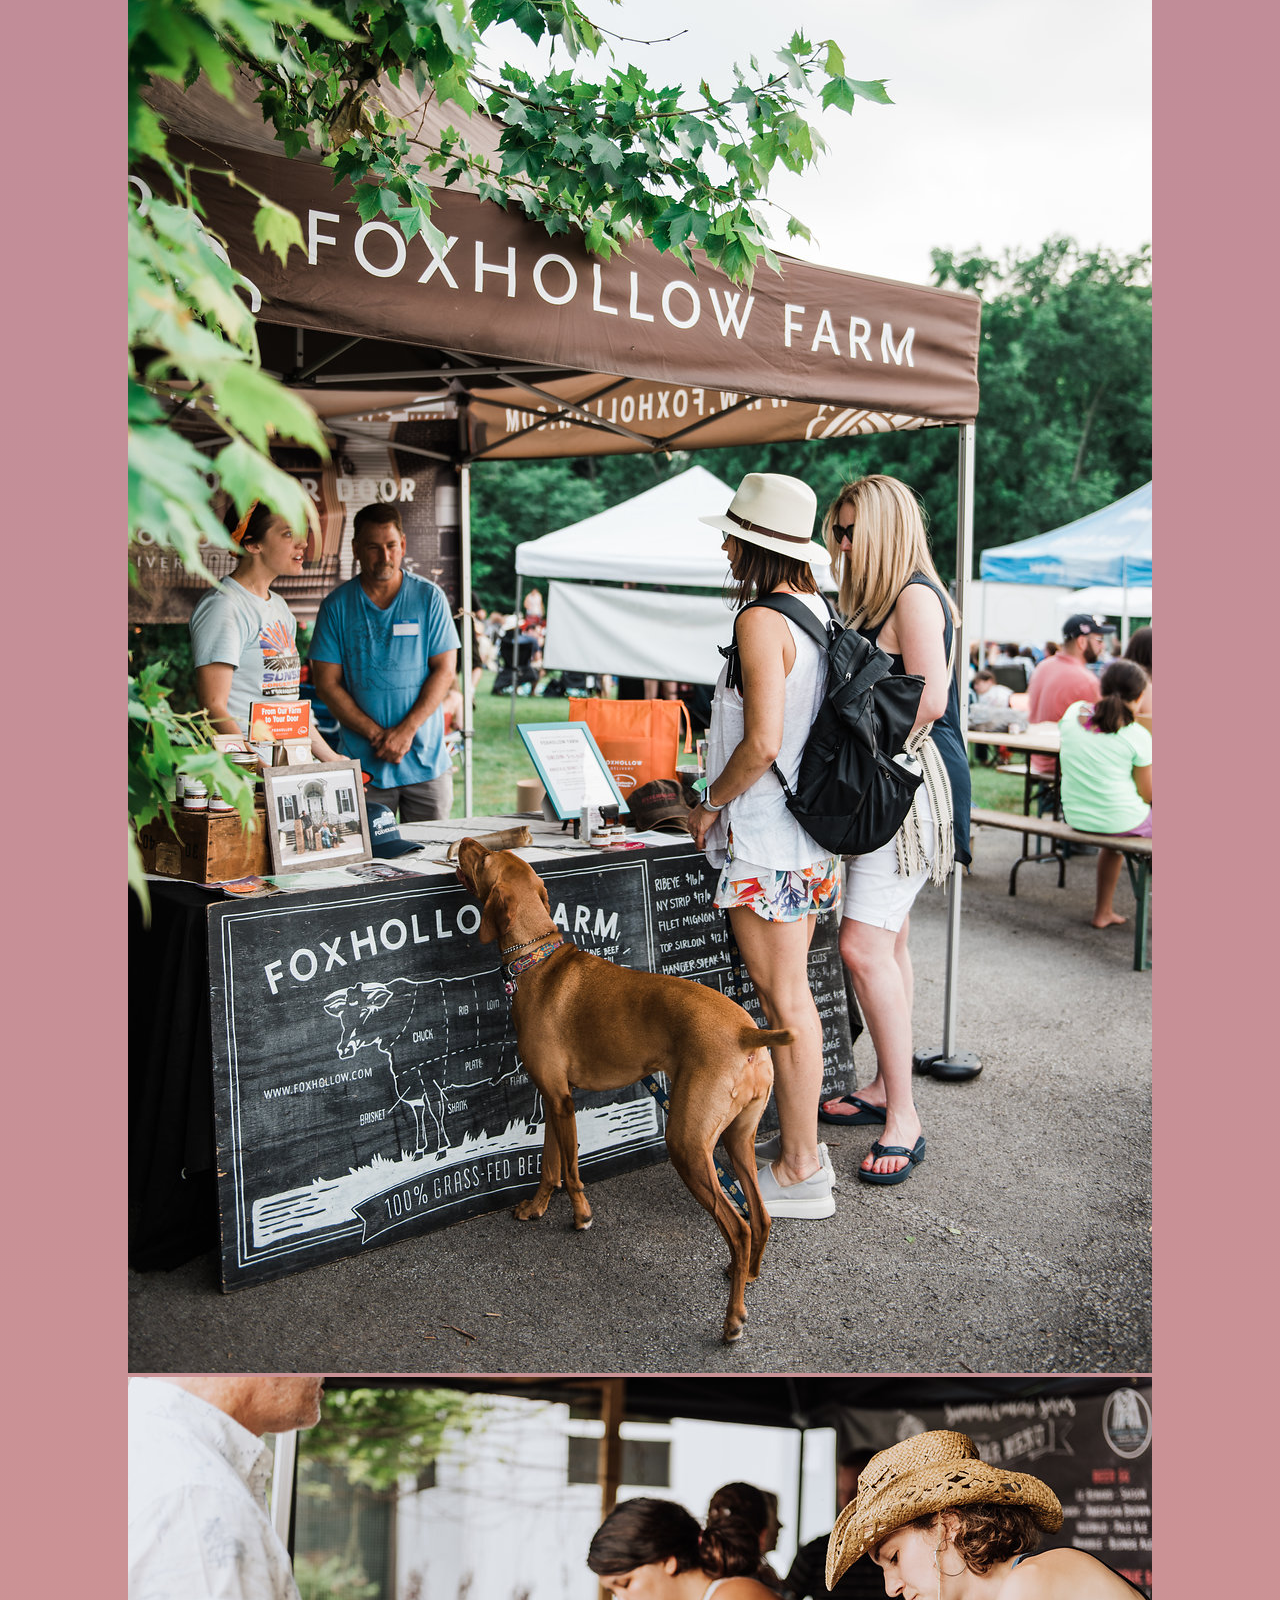
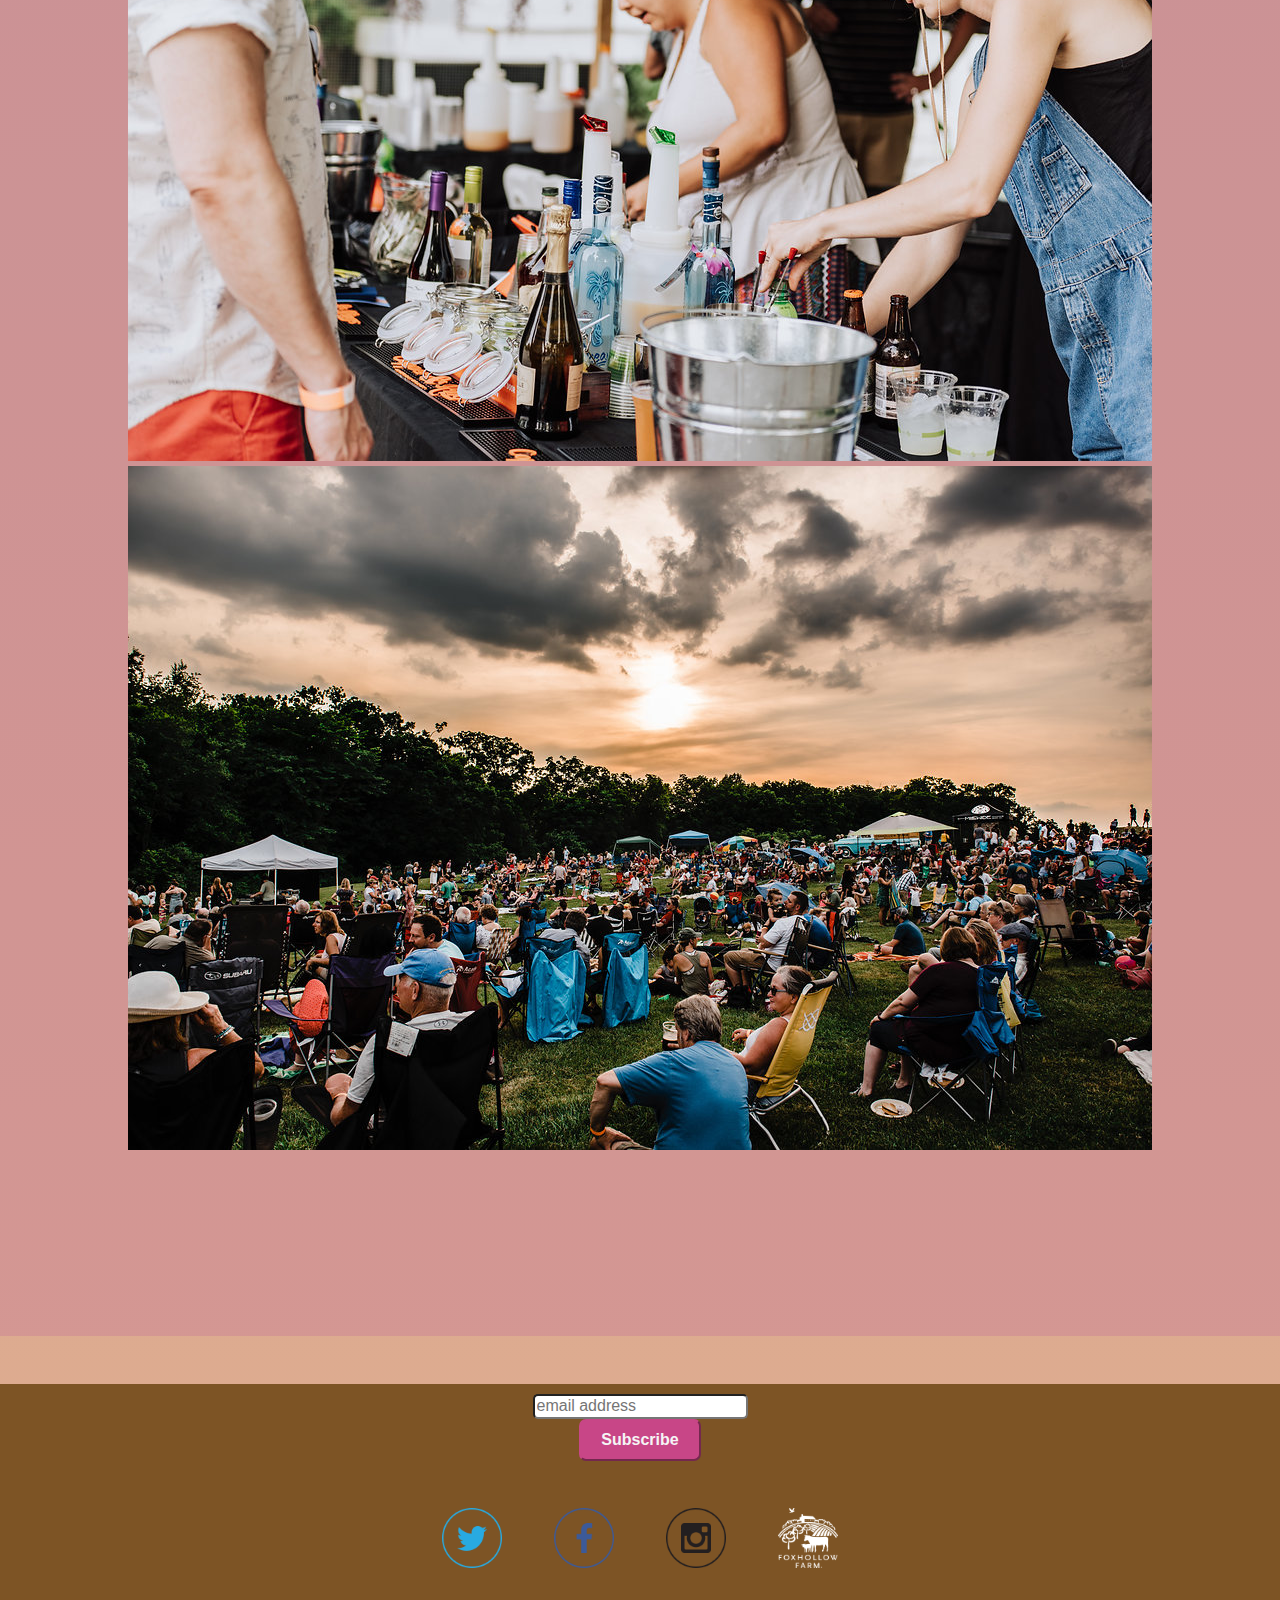
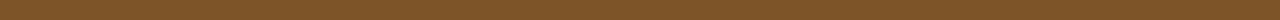
==== commit 8d4dcb1b: "added line-height to padded padding to button on index.htmlremoved page title" ====
--- a/index.html
+++ b/index.html
@@ -61,21 +61,16 @@
 	<!-- Main Body Columns -->
 	<div class="main-body">
 		<div class="row align-center">
-			<div class="bg-img col-11 col-md-9 col-lg-7">
-				<div class="page-title">
-					<h1>2nd Friday of the Month from May to September</h1>
-					<h3>6:00pm to 9:00pm</h3>
-				</div>
-				<img src="img/artists-dates.jpg" class="img-shadow" alt="Artist Lineup and Dates" title="Artist Lineup and Dates" height="auto"
-					width="100%">
+			<div class="bg-img col-10 col-md-8 col-lg-7">
+				<img src="img/artists-dates.jpg" alt="Artist Lineup and Dates" title="Artist Lineup and Dates" height="auto" width="100%">
 			</div>
 			<!-- Info Column -->
-			<div class="bg-img col-11 col-md-9 col-lg-7">
+			<div class="bg-img col-10 col-md-8 col-lg-7">
 				<h3 class="para-header">5th Annual Family-Friendly Music Series</h3>
 				</br>
 				<p>On the 2nd Friday of each Month form May to September we open our farm to friends and neighbors to enjoy live music,
 					farm fresh food, cold drinks, and good company. The Sunset Concert Series is family friendly and fun for all ages. All
-					shows are rain or shine. Guests bring blankets, chairs, even pets on leash. Tickets include admission and parking. Savory
+					shows are rain or shine. Guests bring blankets, chairs, even pets on leash. Tickets include admission and parking.</p></br><p> Savory
 					and sweet treats are available for purchase from a variety of local food vendors including: Farm to Fork Catering, Wiltshire
 					Pantry, Duck Duck Beet, The Weekly Juicery, Gelato Gilberto, Steel Cigitty Pops and more. Craft Beer from Milewide,
 					craft cocktails, wine and non-alcoholic beverages are available at the Sunset Concert Series bars. For more information
@@ -159,19 +154,12 @@
 			</div>
 		</div>
 	</div>
-
 	<!-- /Photo Slideshow Column -->
-
-
-	|
-	<!-- Begin MailChimp Signup Form -->
-	spaces
+	<!-- Mail Chimp Signup -->
 	<div id="mc_embed_signup" class="newsletter-wrap">
-		[\s]
 		<form action="https://foxhollow.us2.list-manage.com/subscribe/post?u=2bd4e7d9fdd312c775d5aa0d3&amp;id=d41901f262" method="post"
 			id="mc-embedded-subscribe-form" name="mc-embedded-subscribe-form" class="validate" target="_blank" novalidate>
 			<div id="mc_embed_signup_scroll">
-				<label for="mce-EMAIL">Keep in touch </label>
 				<input type="email" value="" name="EMAIL" class="email" id="mce-EMAIL" placeholder="email address" required>
 				<div style="position: absolute; left: -1000px;" aria-hidden="true">
 					<input type="text" name="b_2bd4e7d9fdd312c775d5aa0d3_d41901f262" tabindex="-1" value="">
@@ -182,6 +170,7 @@
 			</div>
 		</form>
 	</div>
+	
 	<!--End mc_embed_signup-->
 
 	<!-- footer -->
--- a/css/style.css
+++ b/css/style.css
@@ -30,9 +30,9 @@
     text-shadow: 1px 1px 1px #0000007d;
 }
 
-/* p   {
-    font-size: 14px;
-} */
+p   {
+    line-height: 2em;
+}
 
 .page-title {
     font-weight: 800;
@@ -53,8 +53,9 @@
     box-shadow: 4px 5px 10px 0px #00000045;
 }
 
-.img-shadow {
-    box-shadow: 4px 5px 10px 0px #00000045;
+.para-header  {
+    margin-top: 45px;
+    margin-bottom: 45px;
 }
 
 /*-- /baseline-styles --*/
@@ -149,6 +150,8 @@
     color: white;
     border: 1px solid transparent;
     padding: 15px 32px;
+    margin-top: 45px;
+    margin-bottom: 45px;
     border-radius: 10px;
     font-weight: 700;
 }
@@ -229,7 +232,7 @@
 button.burger {
     display: block;
     font-size: 24px;
-    background-color: #7d5425;
+    background-color: transparent;
     border: none;
     color: whitesmoke;
     margin-top: 20px;
@@ -283,7 +286,7 @@
 .newsletter-wrap {
     display: flex;
     justify-content: center;
-    padding-top: 1em;
+    padding-top: 10px;
 }
 
 #mc_embed_signup {
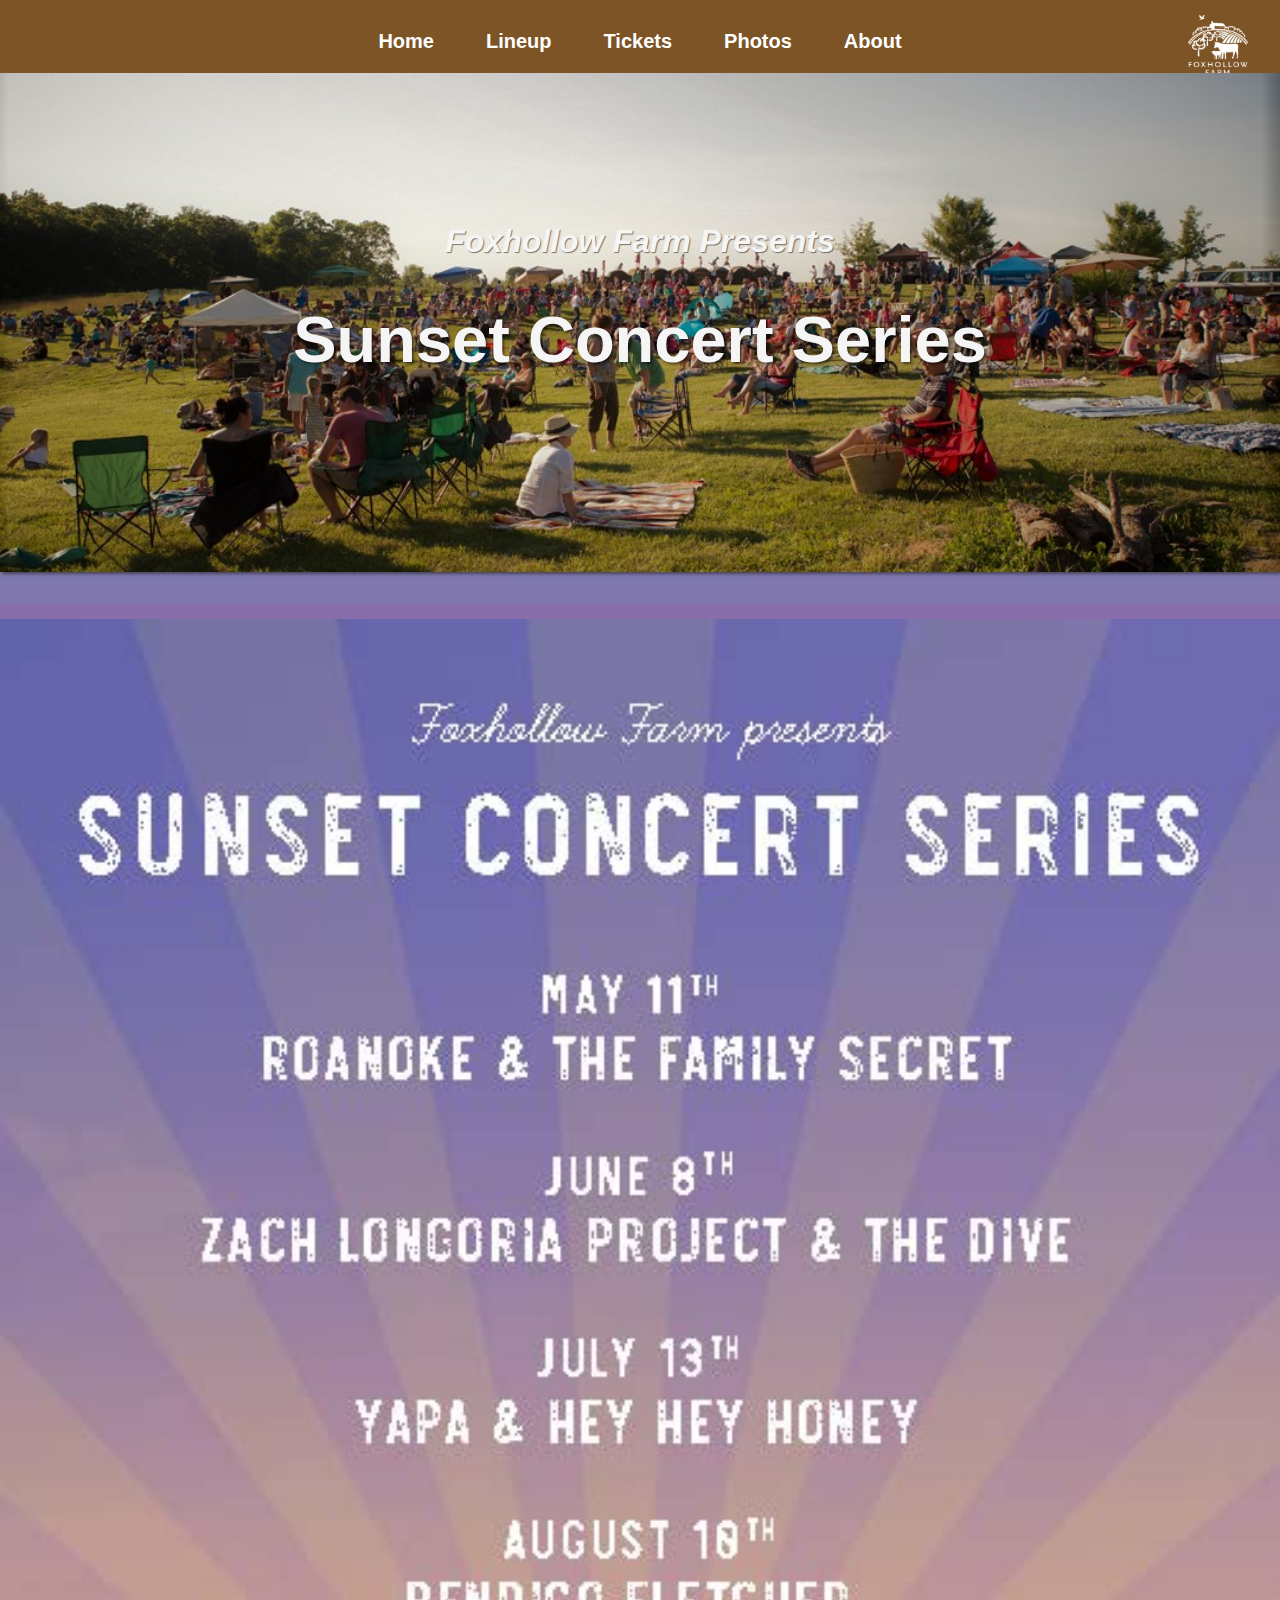
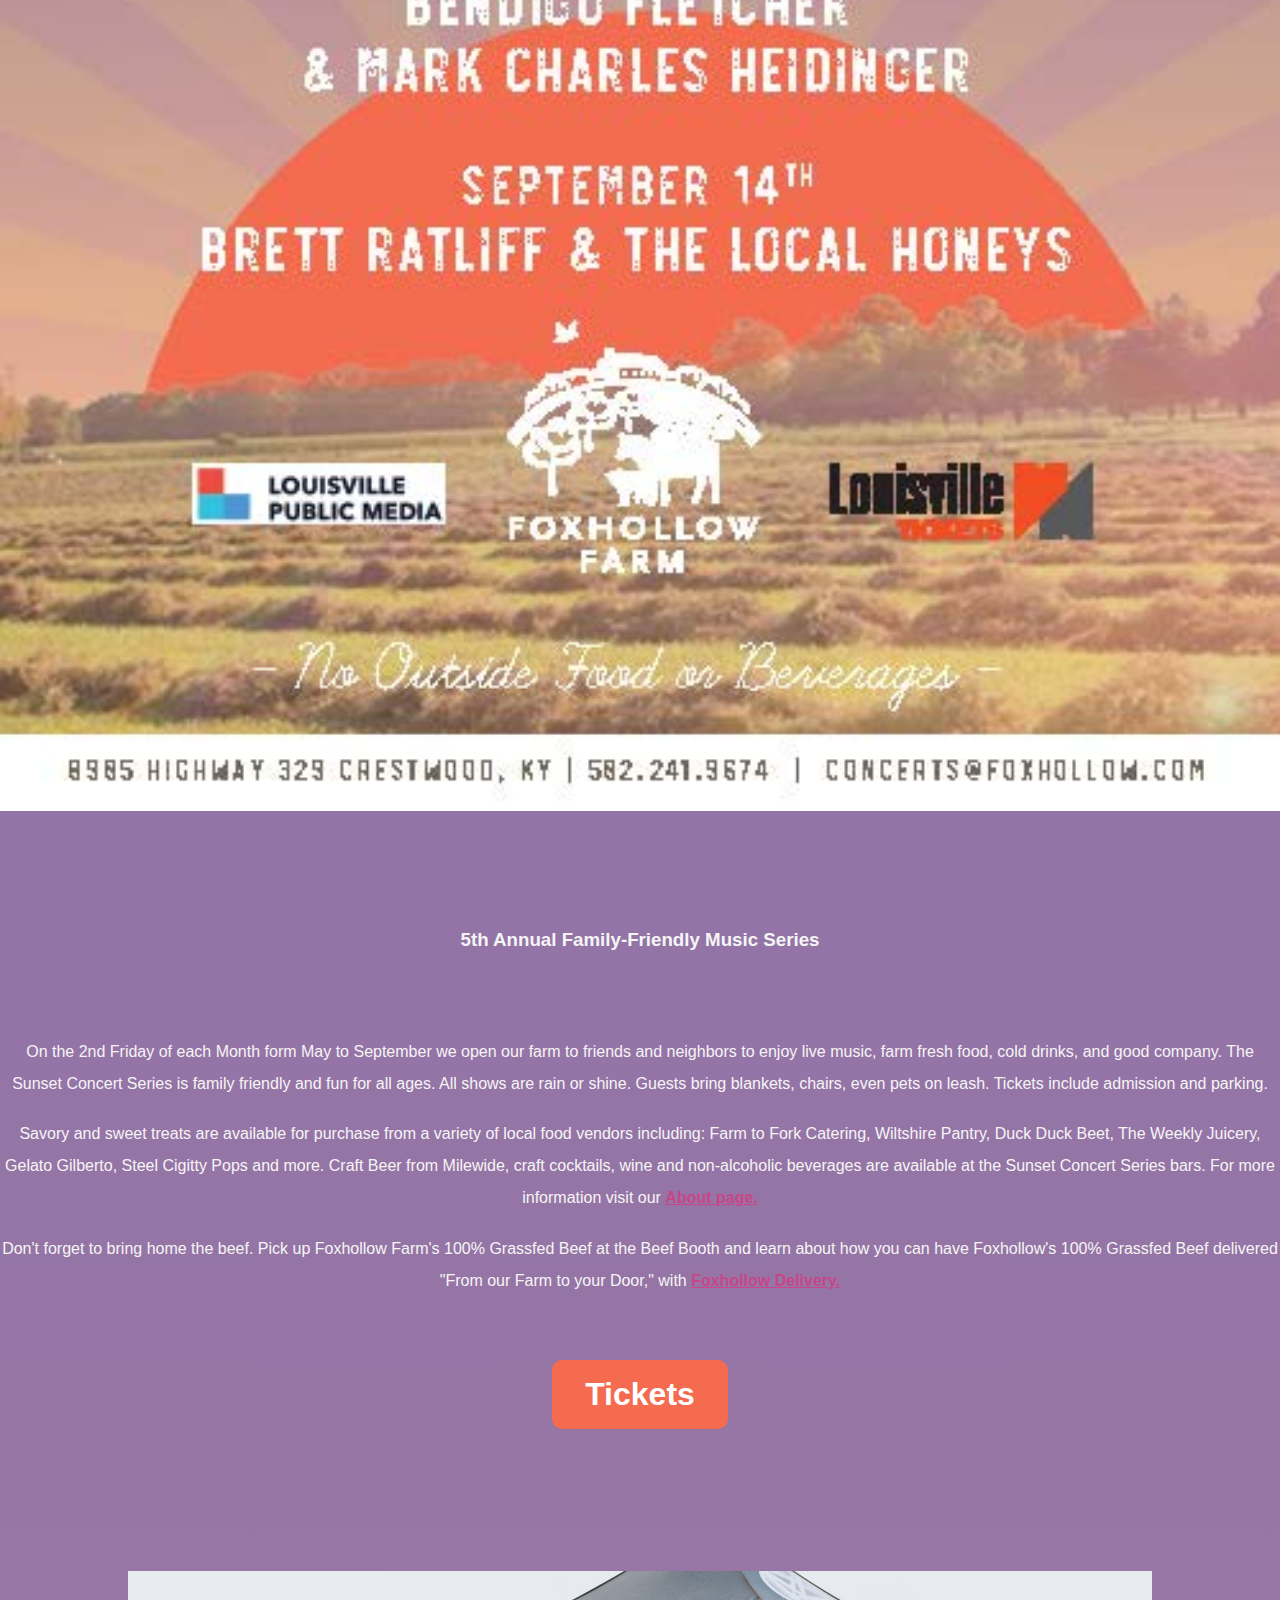
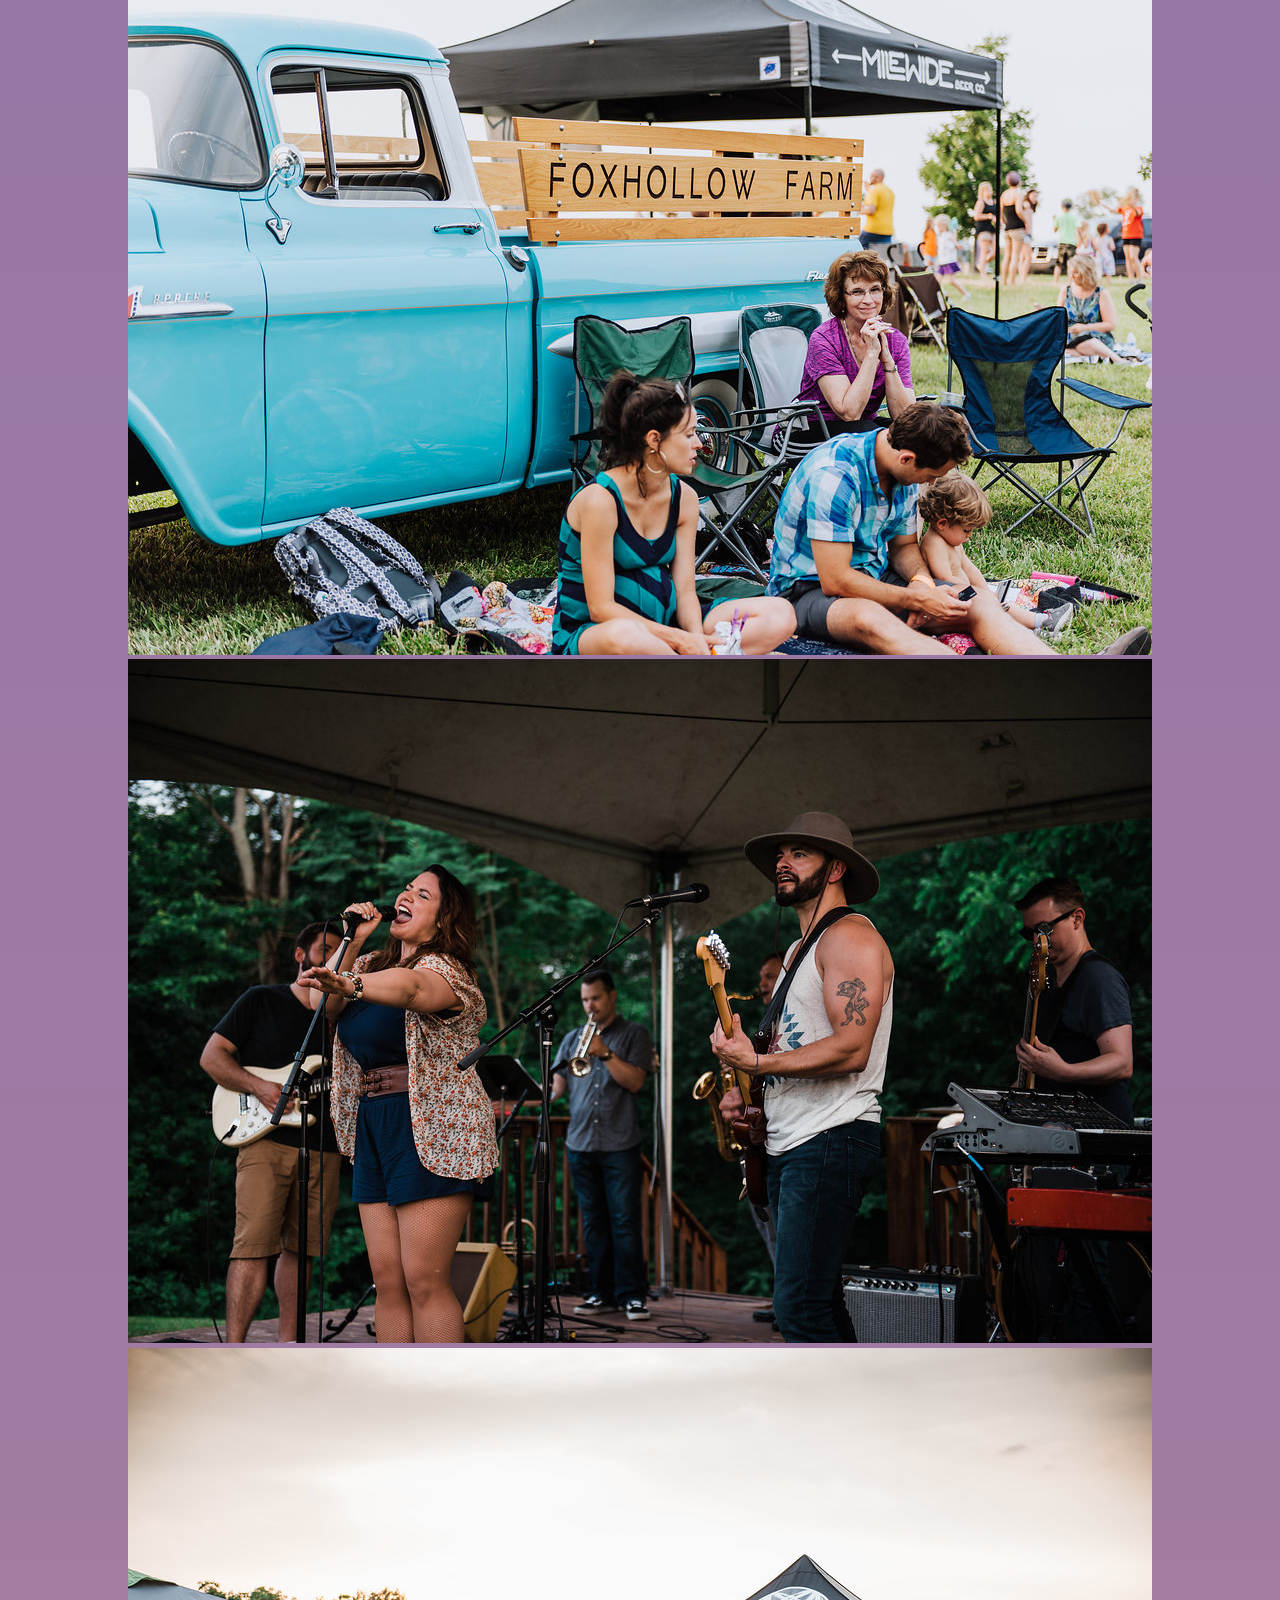
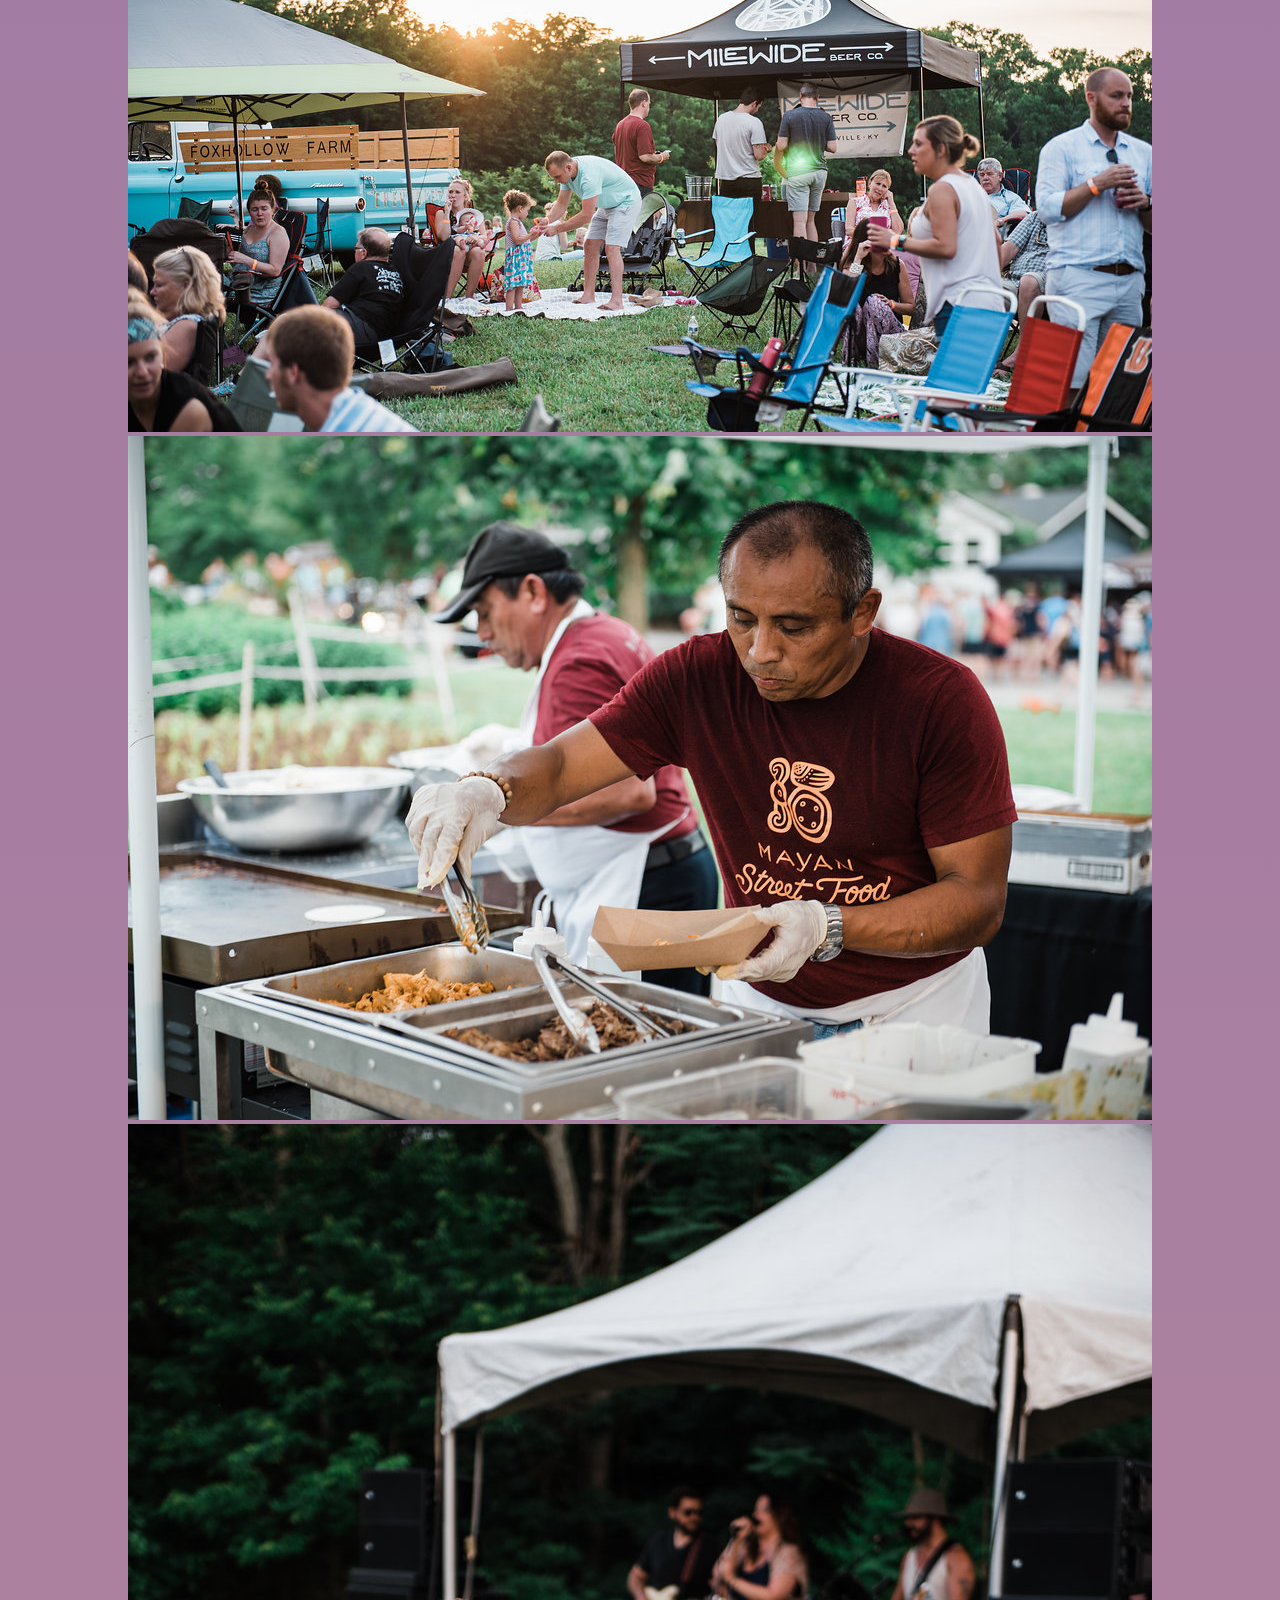
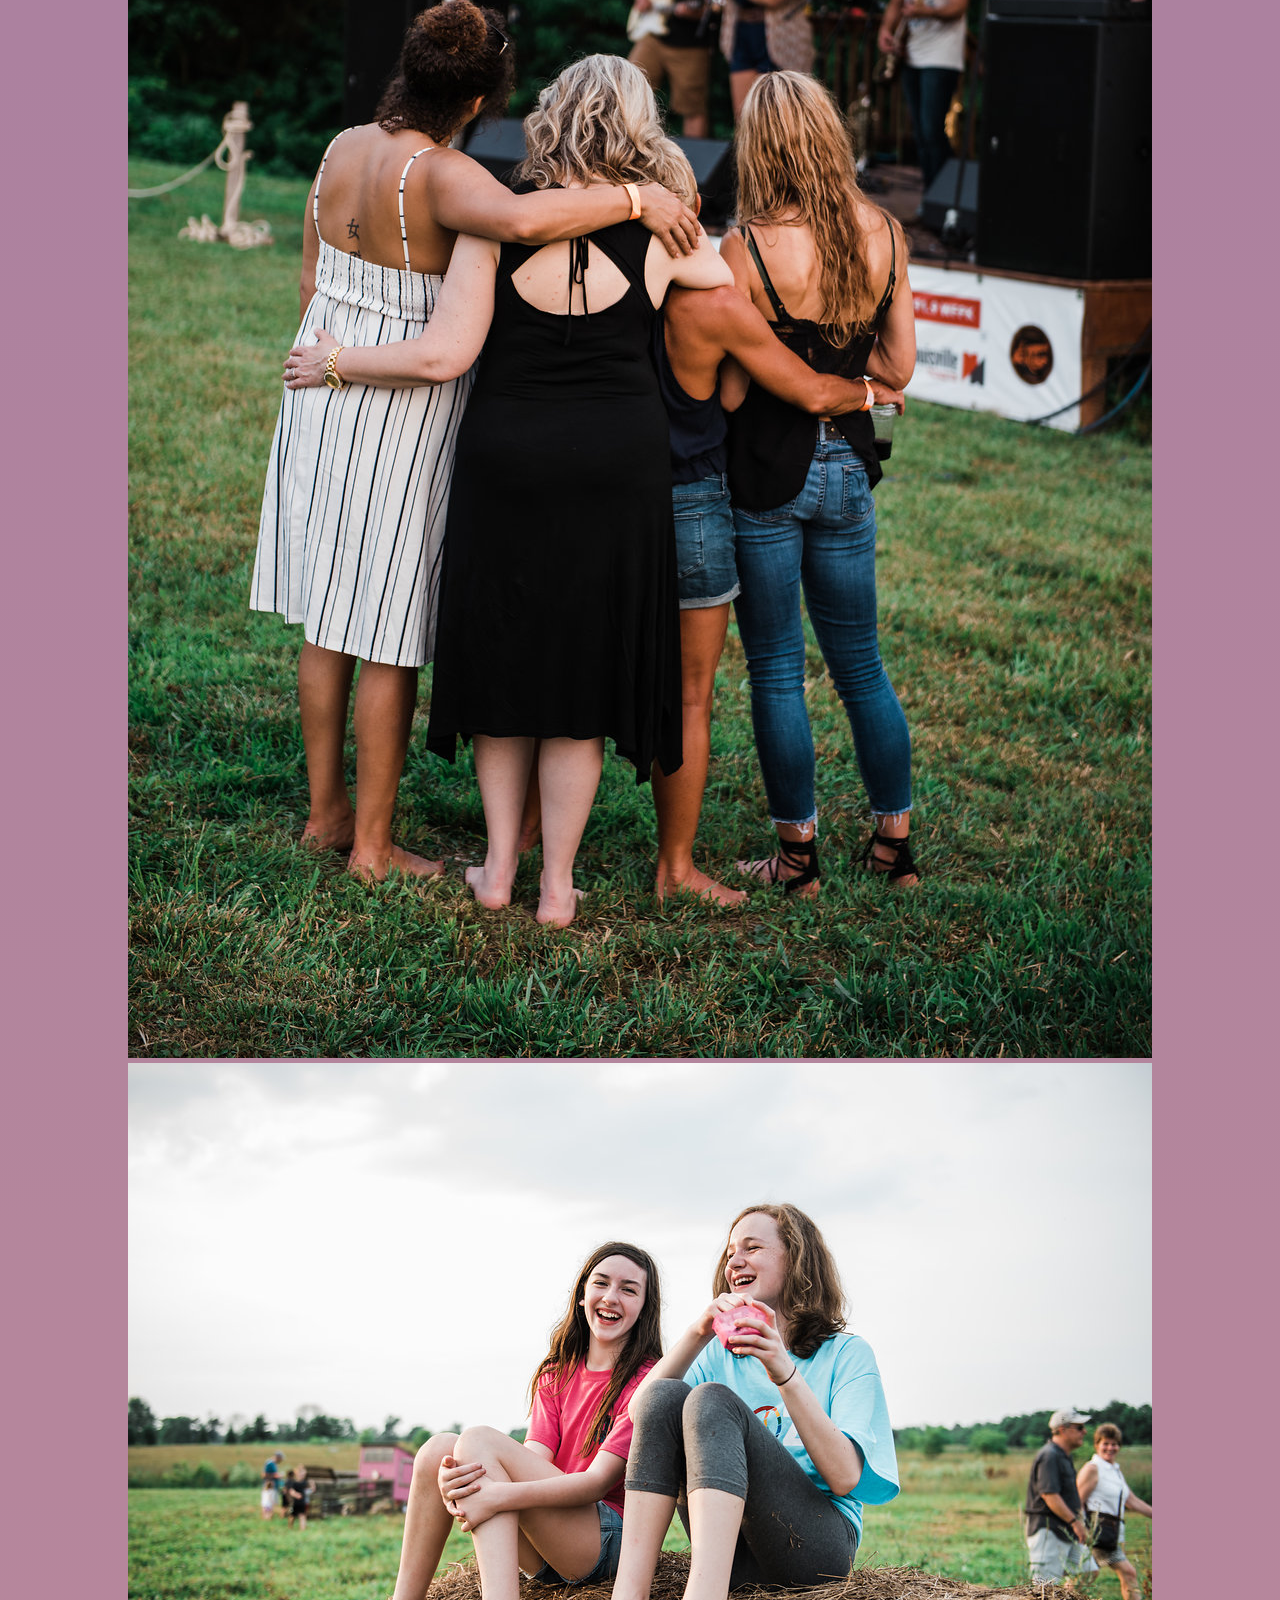
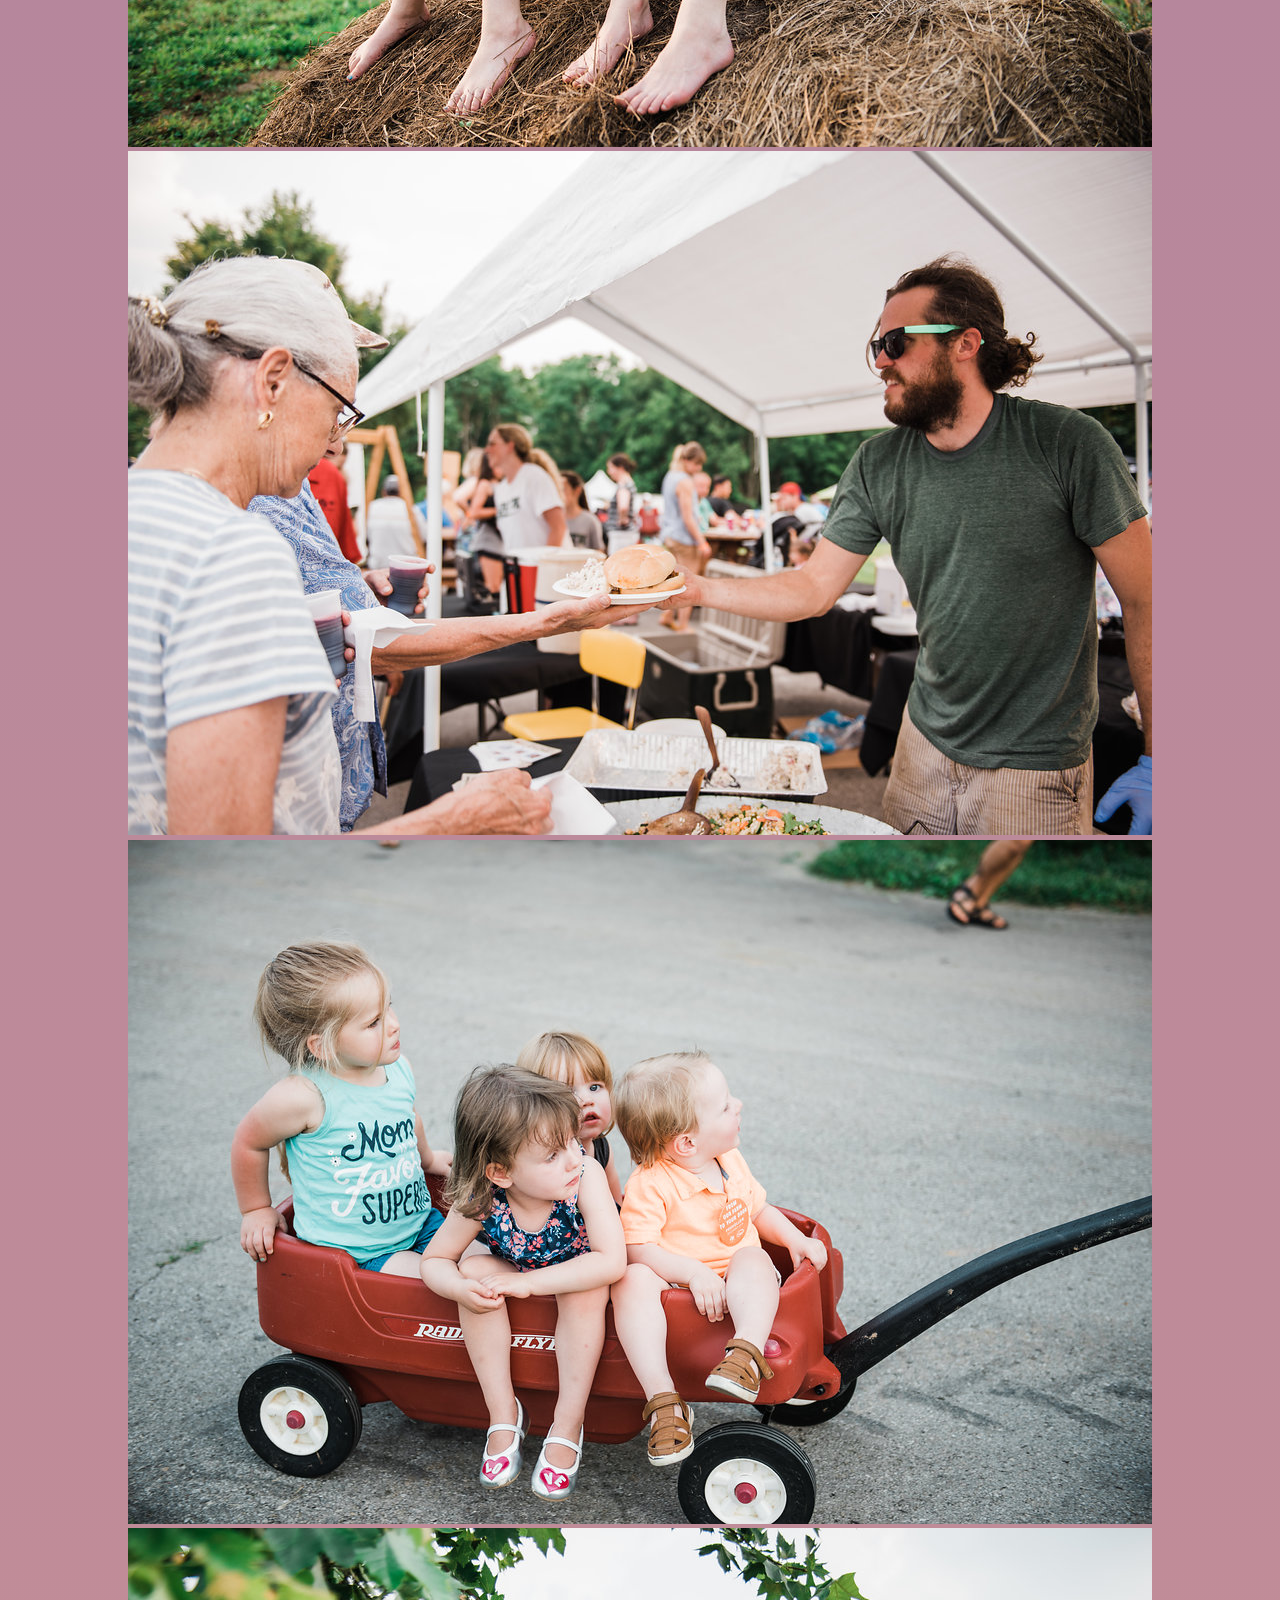
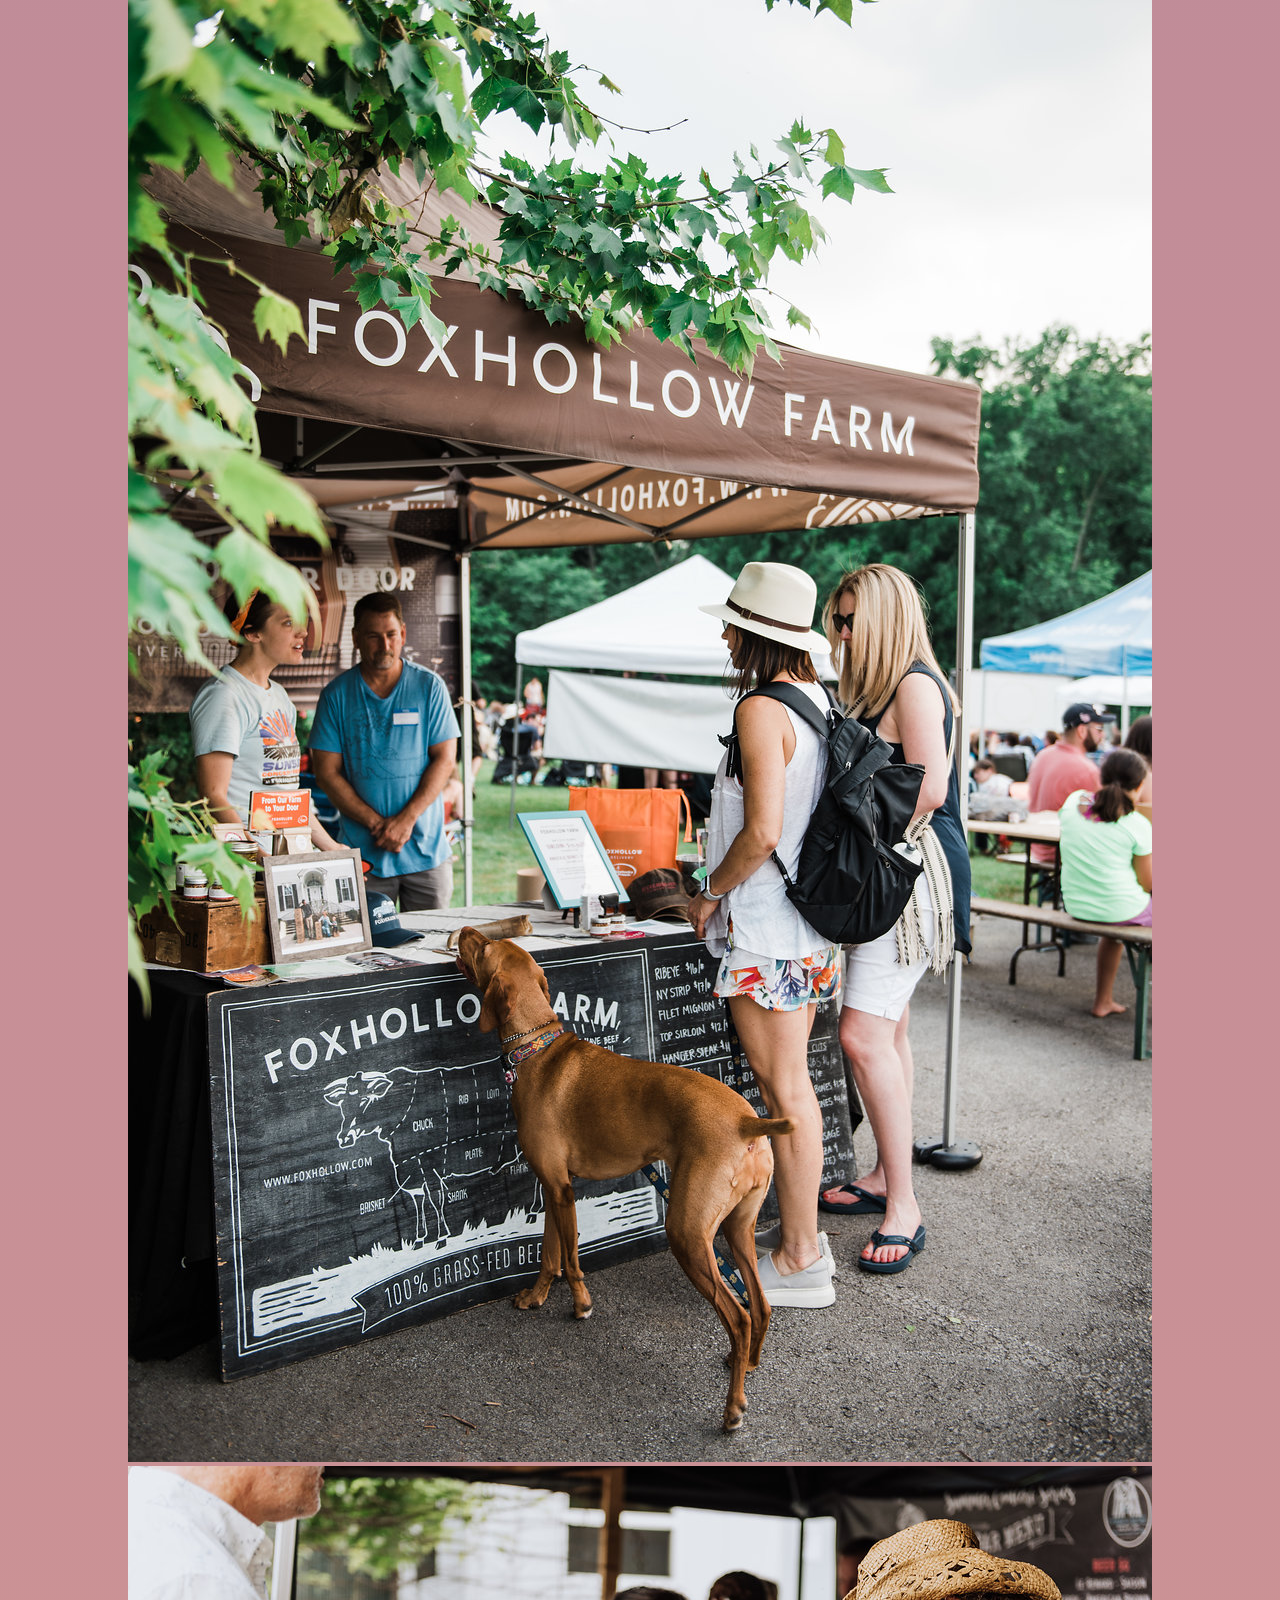
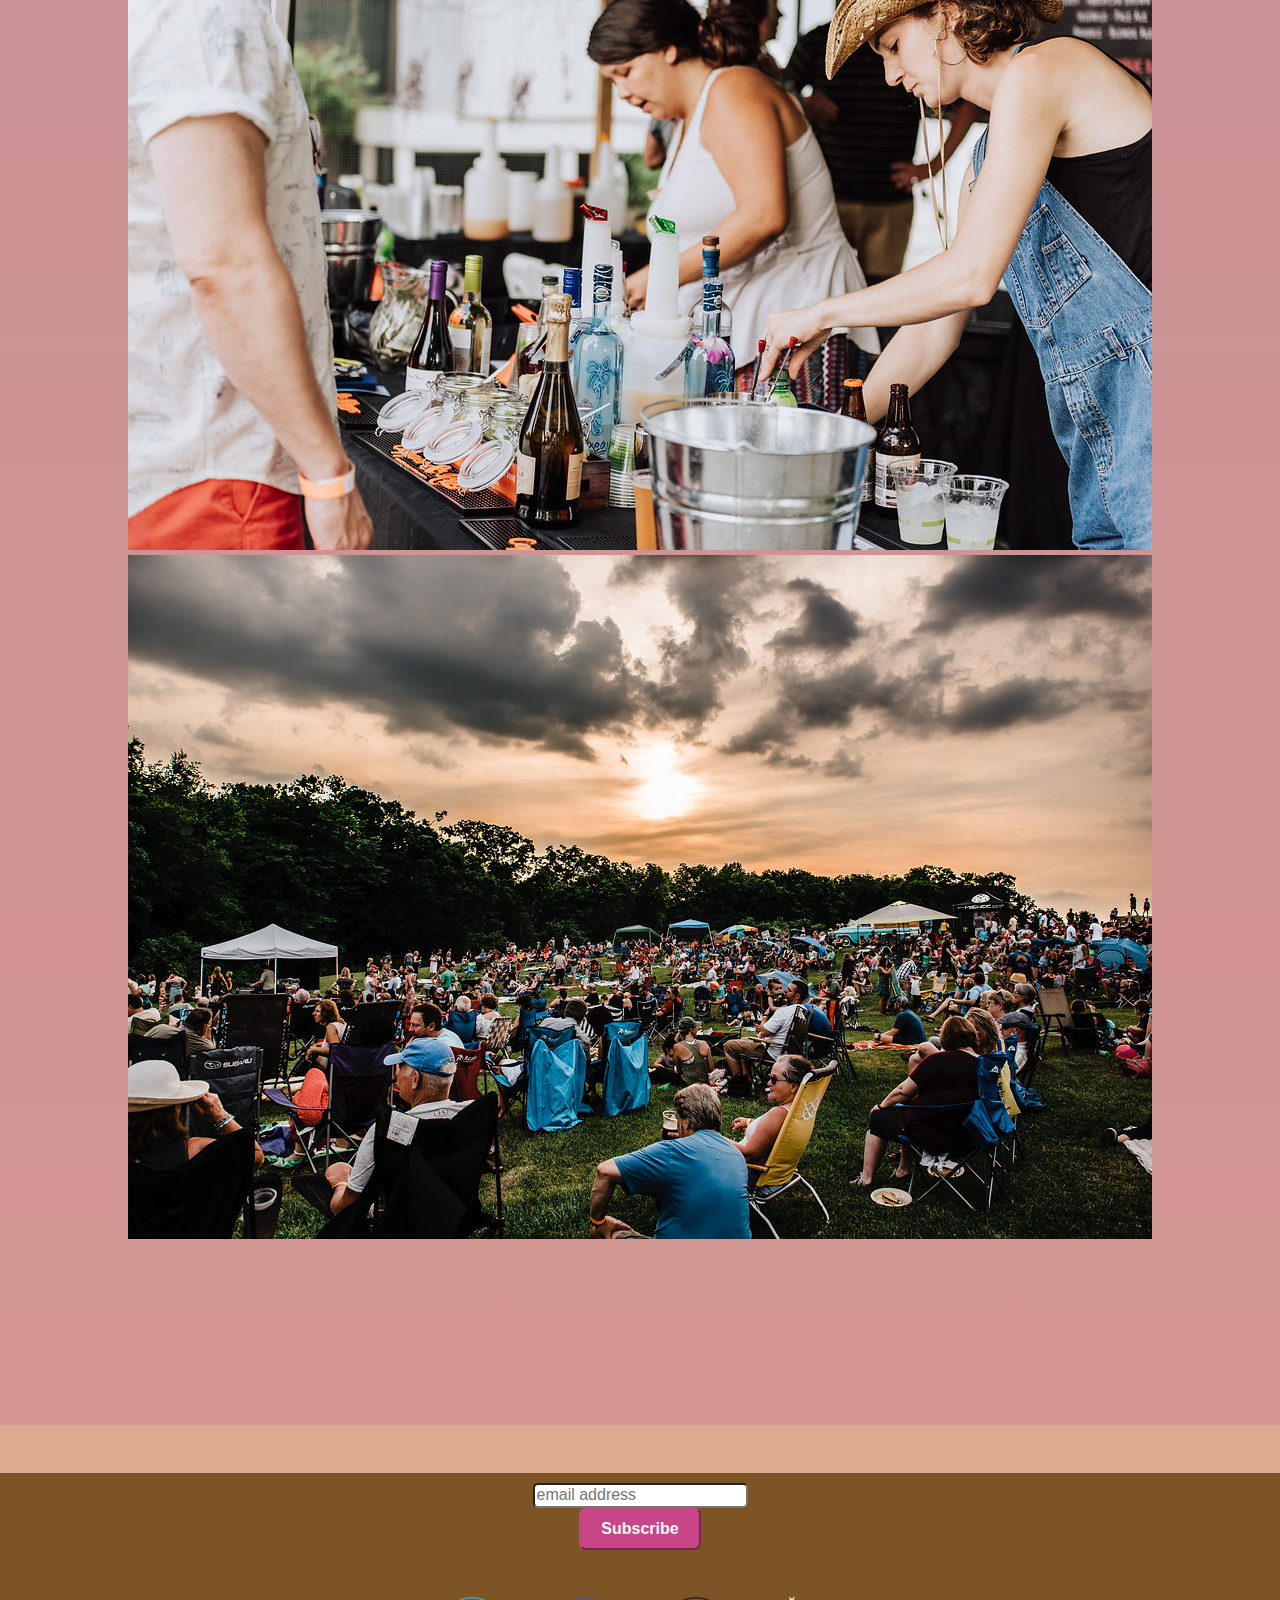
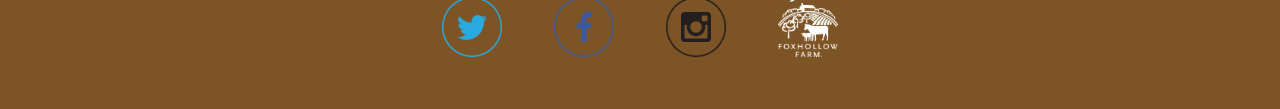
==== commit 8a5be17b: "changed index.html wrapper size for photo gallery" ====
--- a/index.html
+++ b/index.html
@@ -103,7 +103,7 @@
 			<!-- /Info Col -->
 
 			<!-- Photo Slideshow -->
-			<div class="bg-img col-11 col-md-9 col-lg-7">
+			<div class="bg-img col-10 col-md-8 col-lg-7">
 				<div id="carousel">
 					<div id="carouselExampleControls" class="carousel slide" data-ride="carousel">
 						<div class="carousel-inner gallery-img img-shadow">
--- a/css/style.css
+++ b/css/style.css
@@ -20,7 +20,7 @@
 h1.bannerHeader {
     font: 45px;
     font-weight: 600;
-    text-shadow: 2px 2px 3px black;
+    text-shadow: 2px 2px 3px #00000080;
 }
 
 h2.subheader {
@@ -34,6 +34,10 @@
     line-height: 2em;
 }
 
+h3  {
+    padding-top:22px;
+    padding-bottom: 22px;
+}
 .page-title {
     font-weight: 800;
     text-align: center;
@@ -76,7 +80,7 @@
     text-align: center;
     padding: 4em;
     margin-bottom: 1em;
-    box-shadow: 0px 7px 12px 2px #0000004a;
+    box-shadow: 2px 2px 3px 0px #1b1e2194;
 }
 
 .banner-lineup {
@@ -87,7 +91,7 @@
     text-align: center;
     padding: 4em;
     margin-bottom: 1em;
-    box-shadow: 0px 7px 12px 2px #0000004a;
+    box-shadow: 2px 2px 3px 0px #1b1e2194;
 }
 
 .banner-photos {
@@ -98,7 +102,7 @@
     text-align: center;
     padding: 4em;
     margin-bottom: 1em;
-    box-shadow: 0px 7px 12px 2px #0000004a;
+    box-shadow: 2px 2px 3px 0px #1b1e2194;
 }
 
 .banner-about {
@@ -109,7 +113,7 @@
     text-align: center;
     padding: 4em;
     margin-bottom: 1em;
-    box-shadow: 0px 7px 12px 2px #0000004a;
+    box-shadow: 2px 2px 3px 0px #1b1e2194;
 }
 
 .social-icon {
@@ -339,6 +343,7 @@
 .bg-img {
     background-color: rgba(171, 62, 158, 0.18);
     padding-bottom: 2em;
+    padding-top: 15px;
 }
 
 .map {
@@ -354,6 +359,10 @@
     flex-direction: column;
     background-color: none;
     justify-content: left;
+}
+
+h4.map-title  {
+    padding-bottom: 45px;
 }
 
 /* --/About-- */
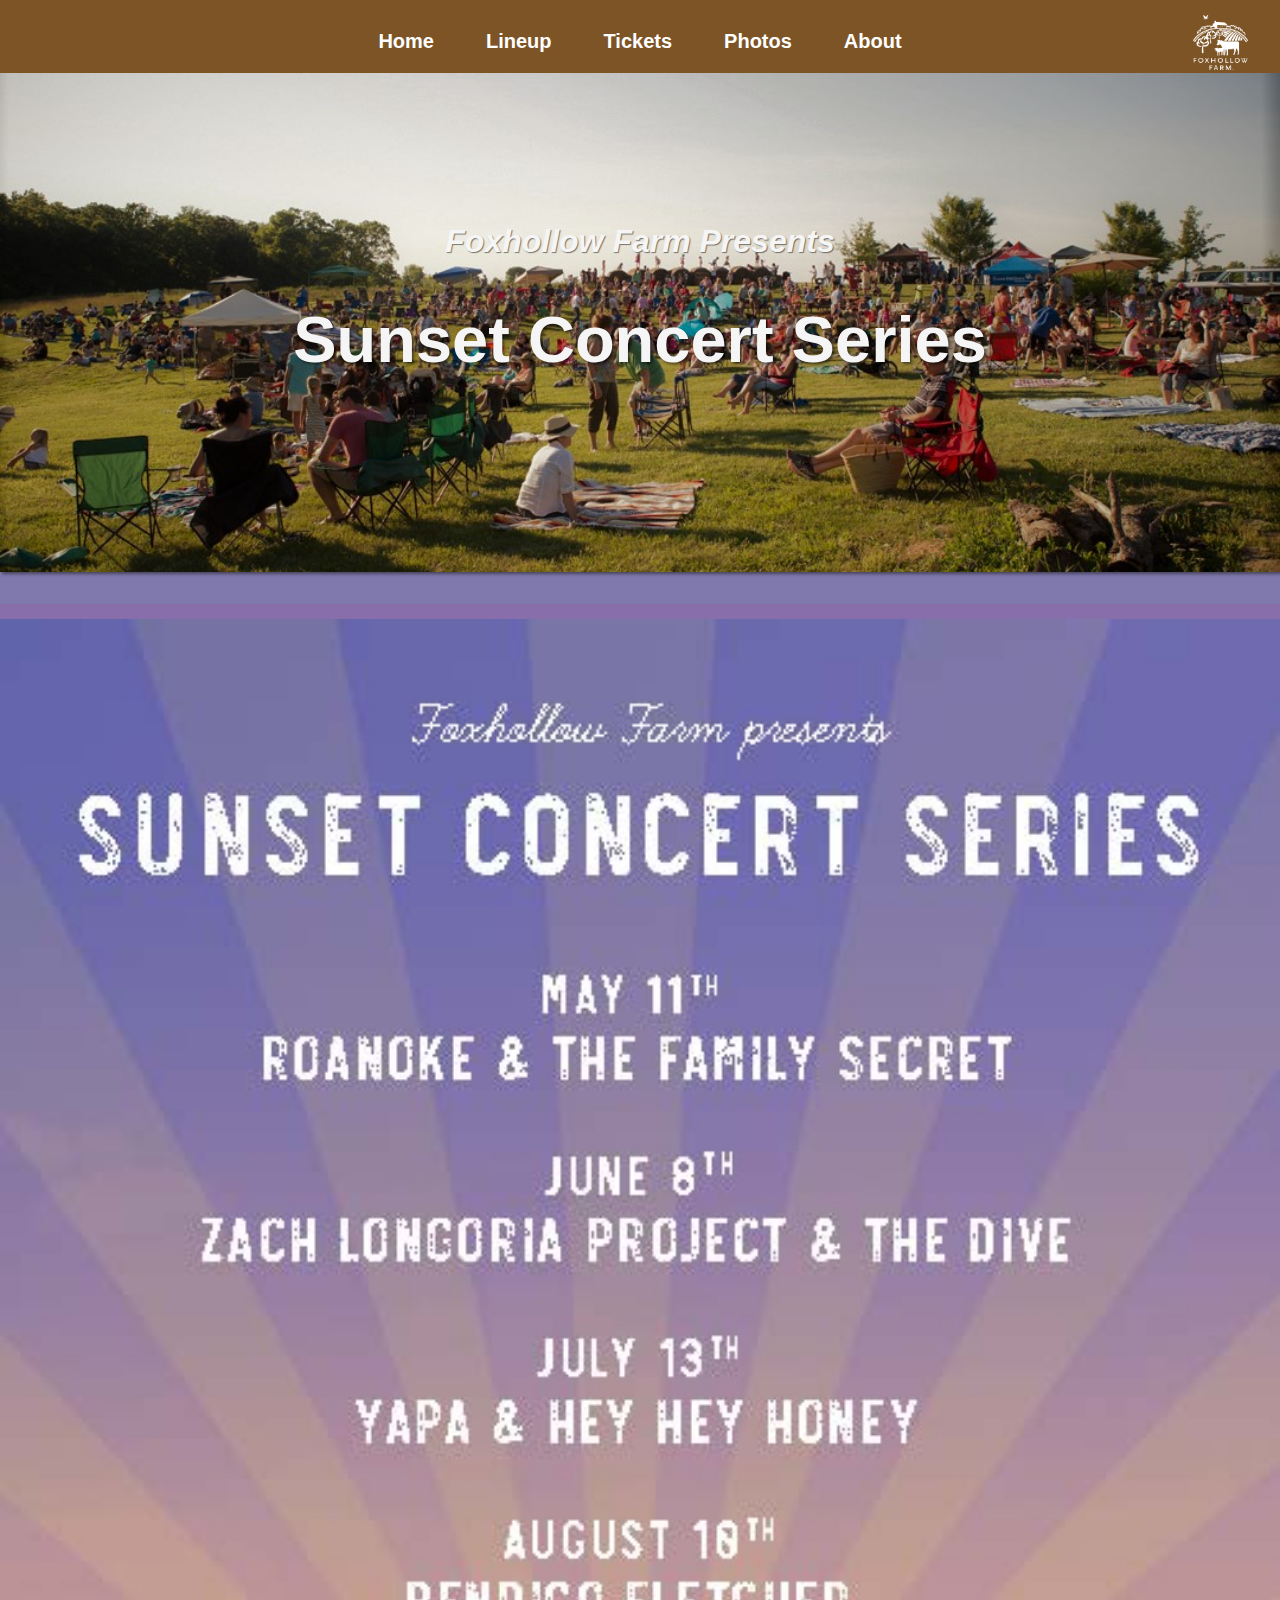
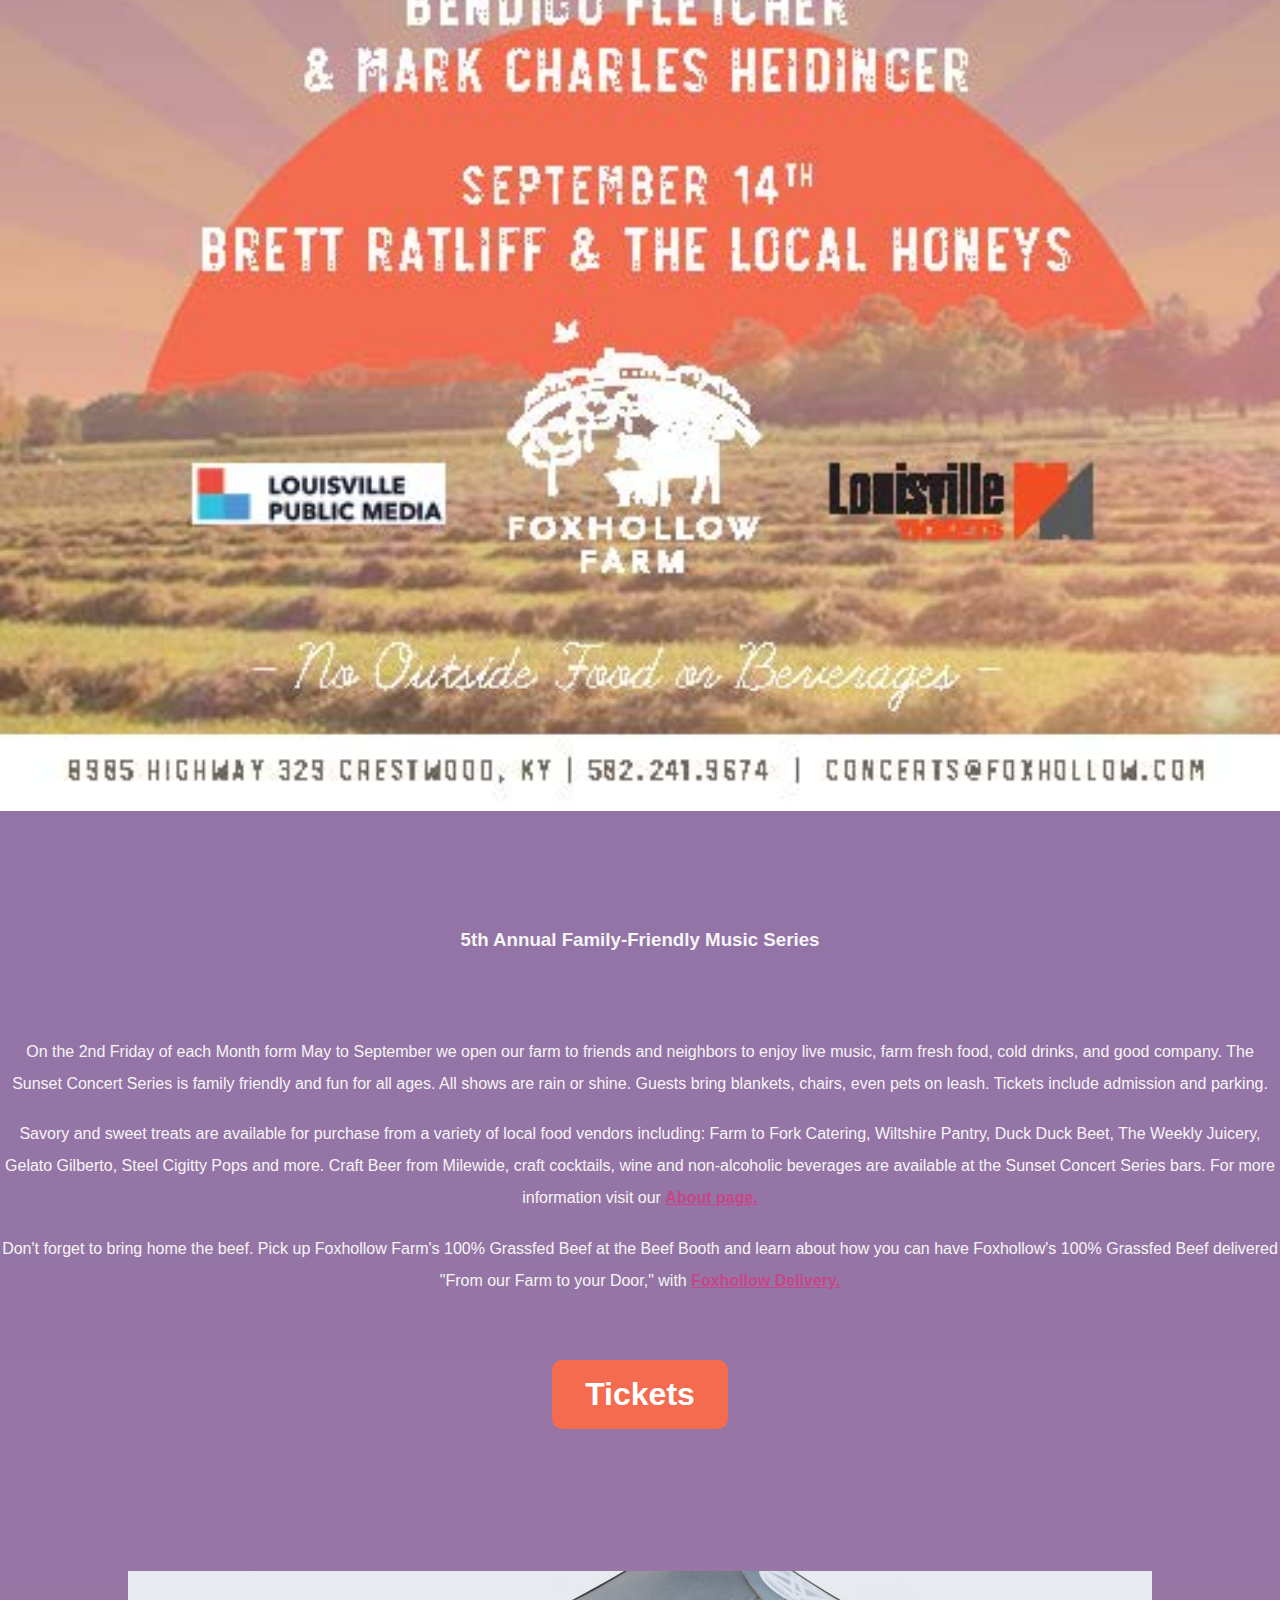
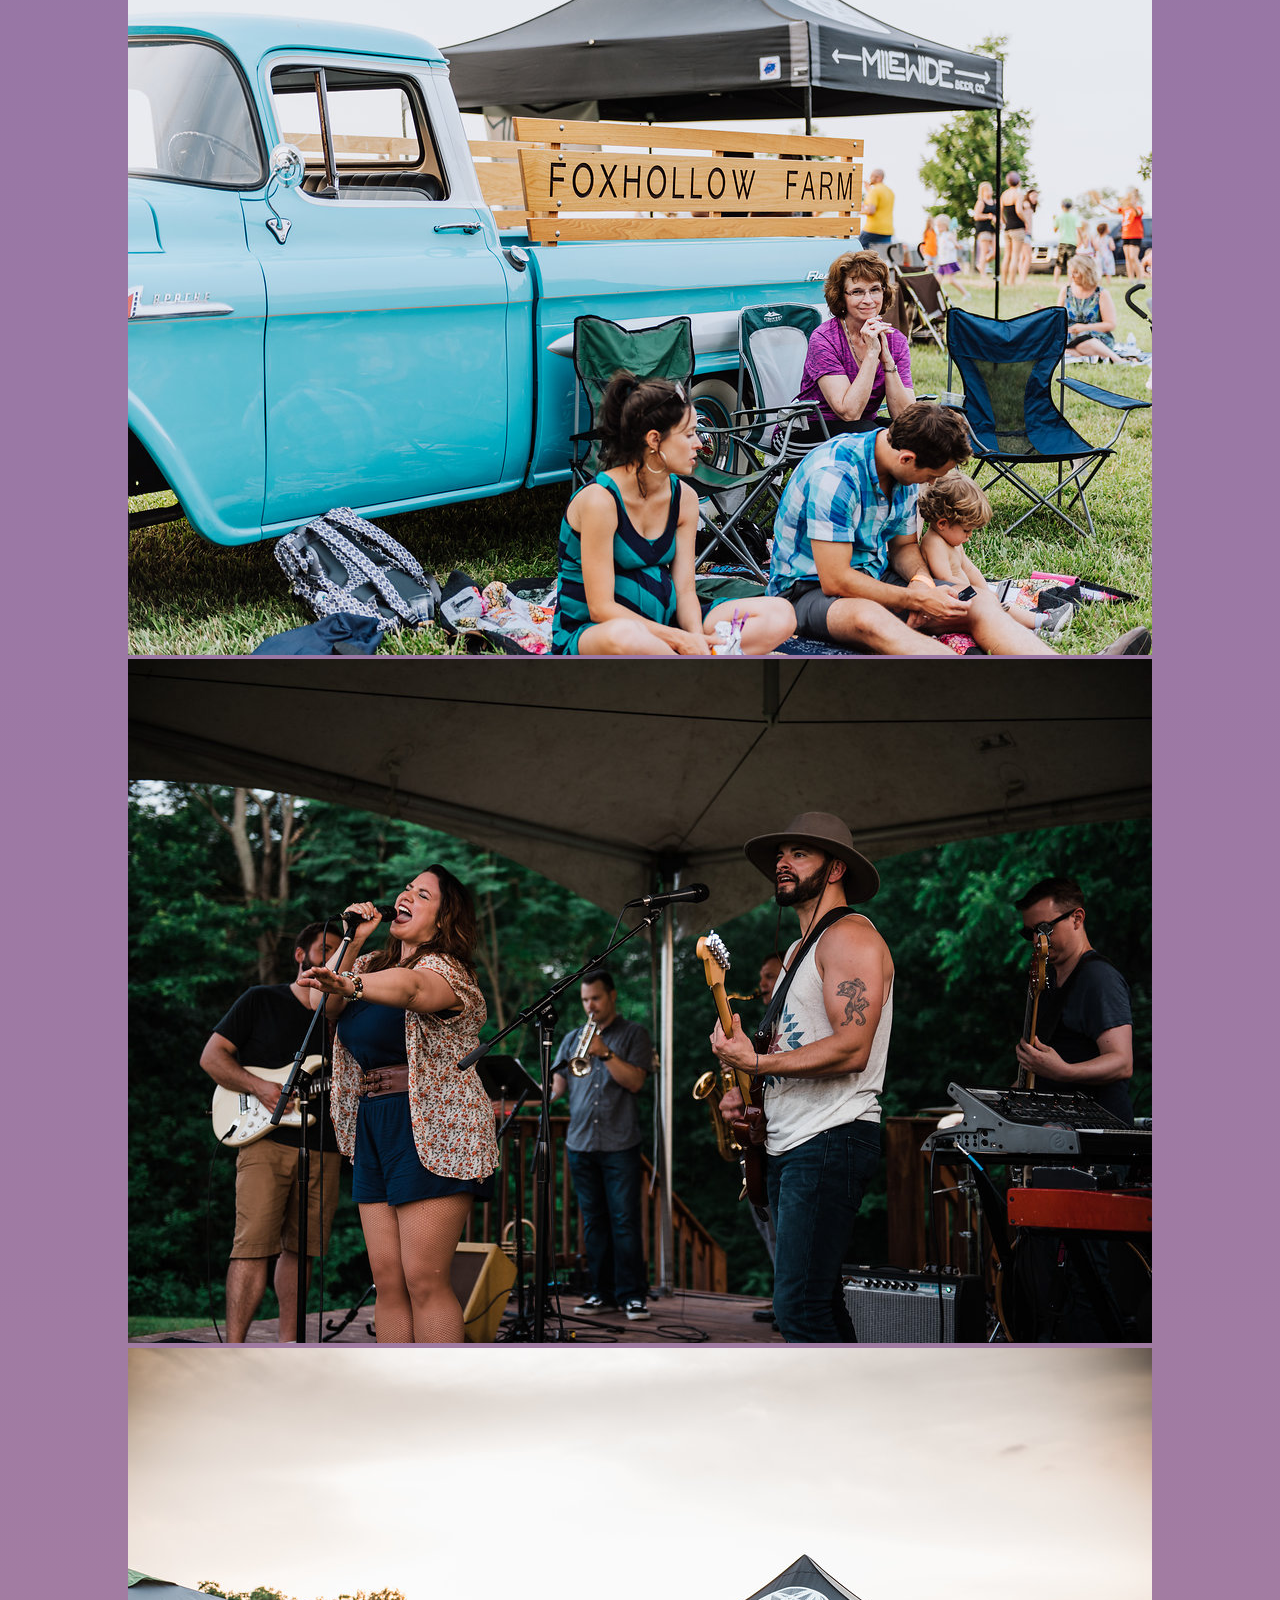
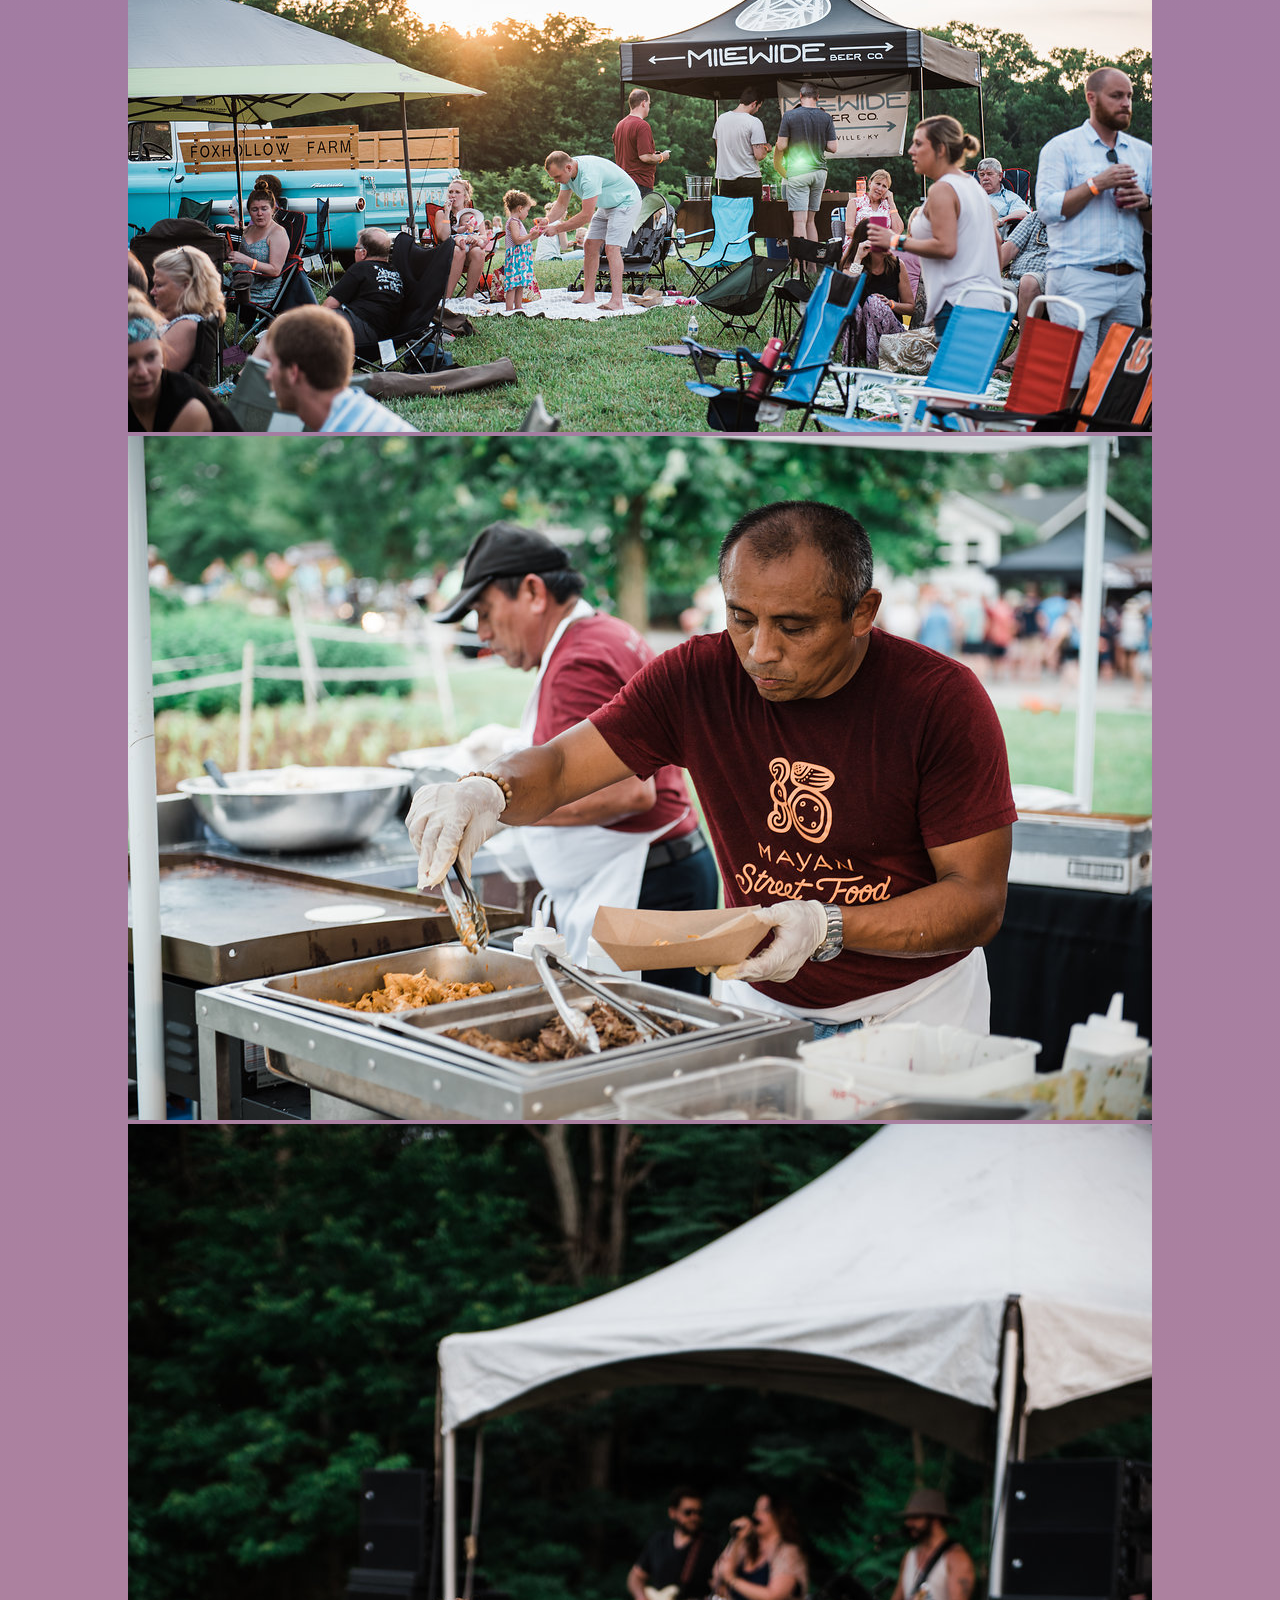
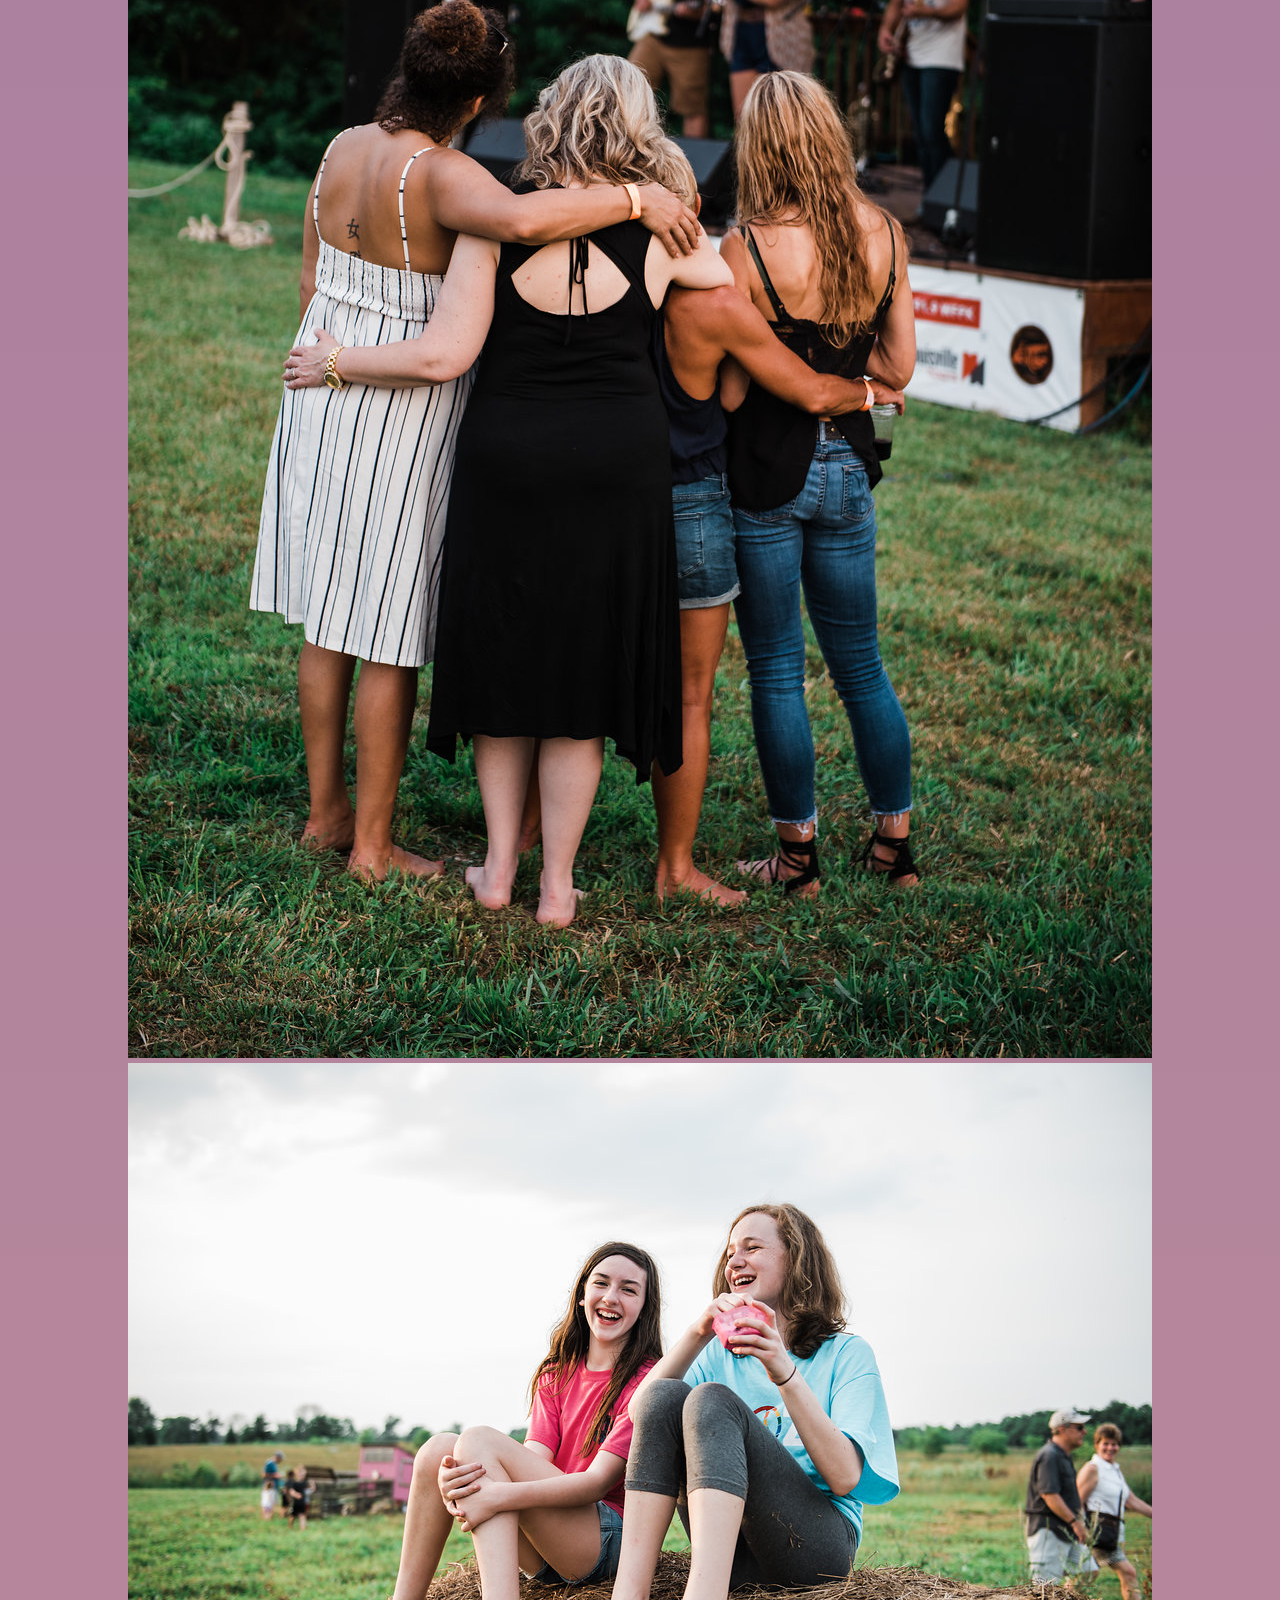
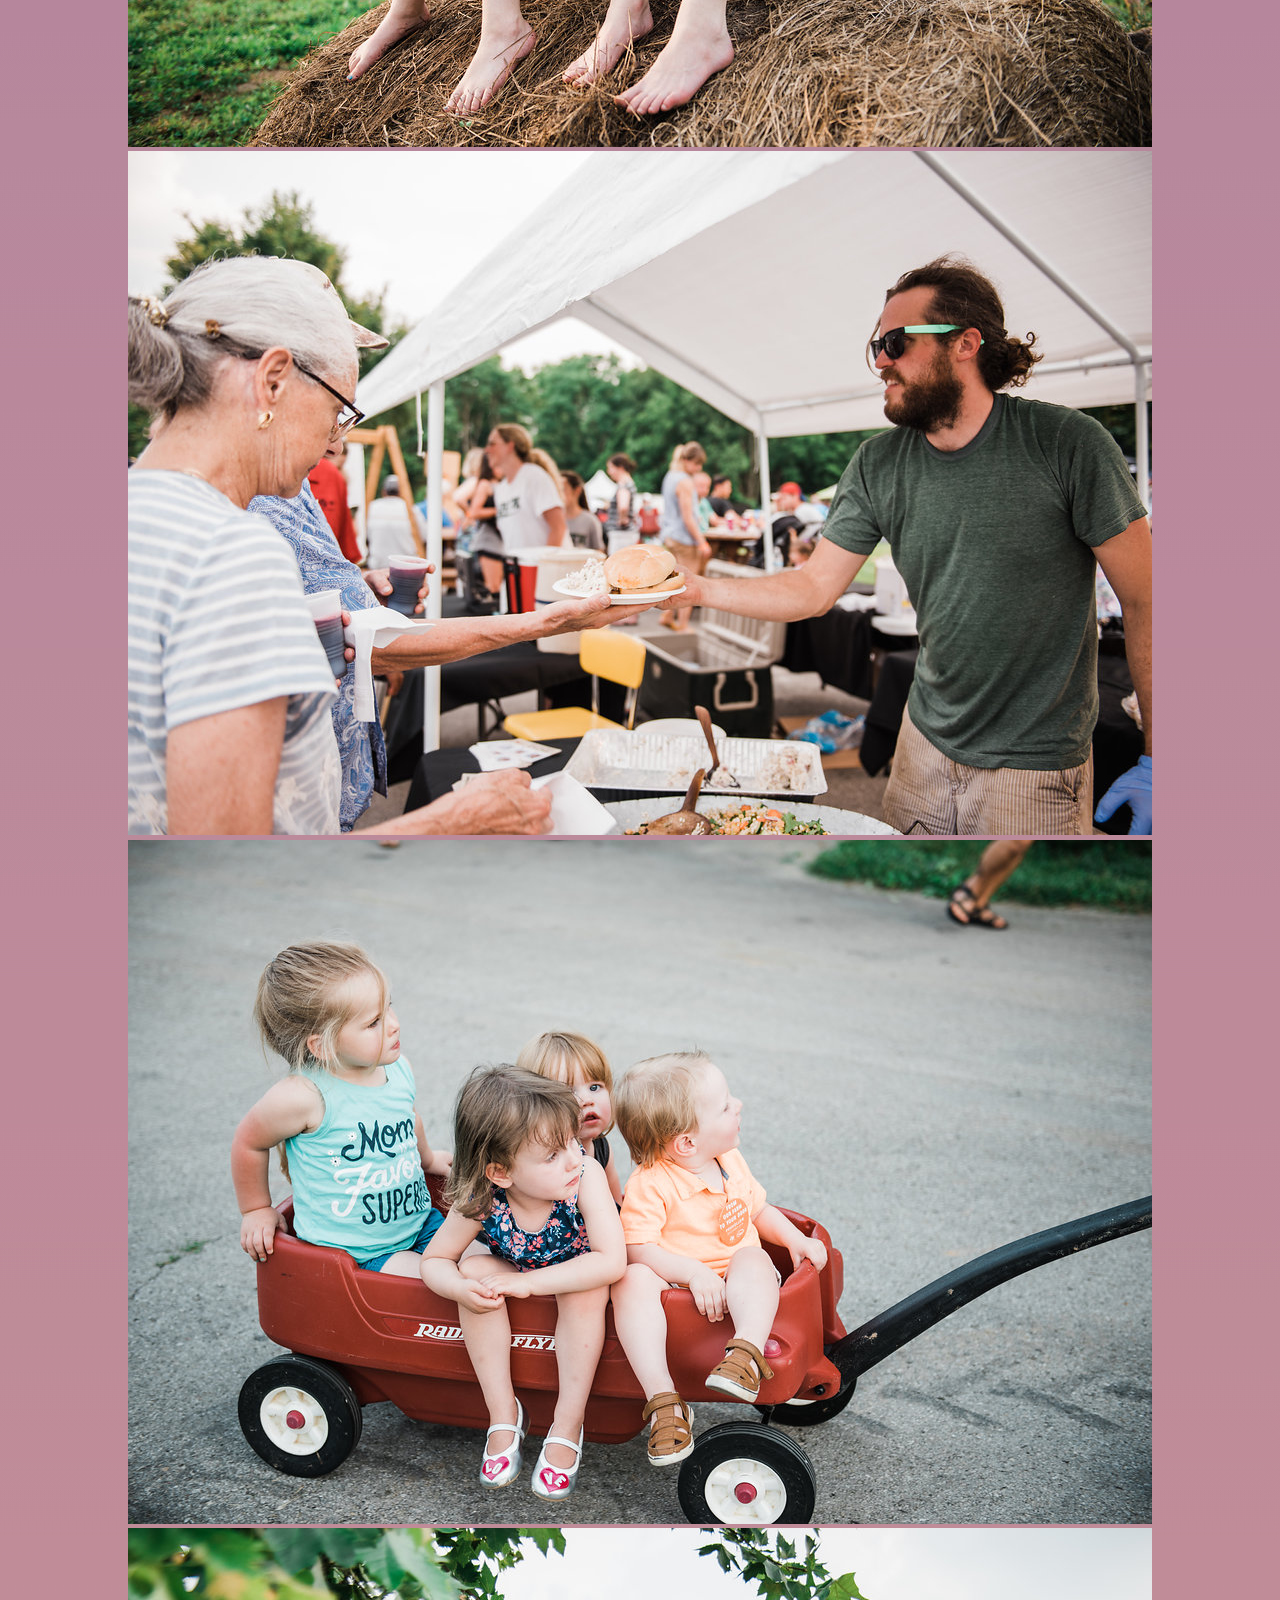
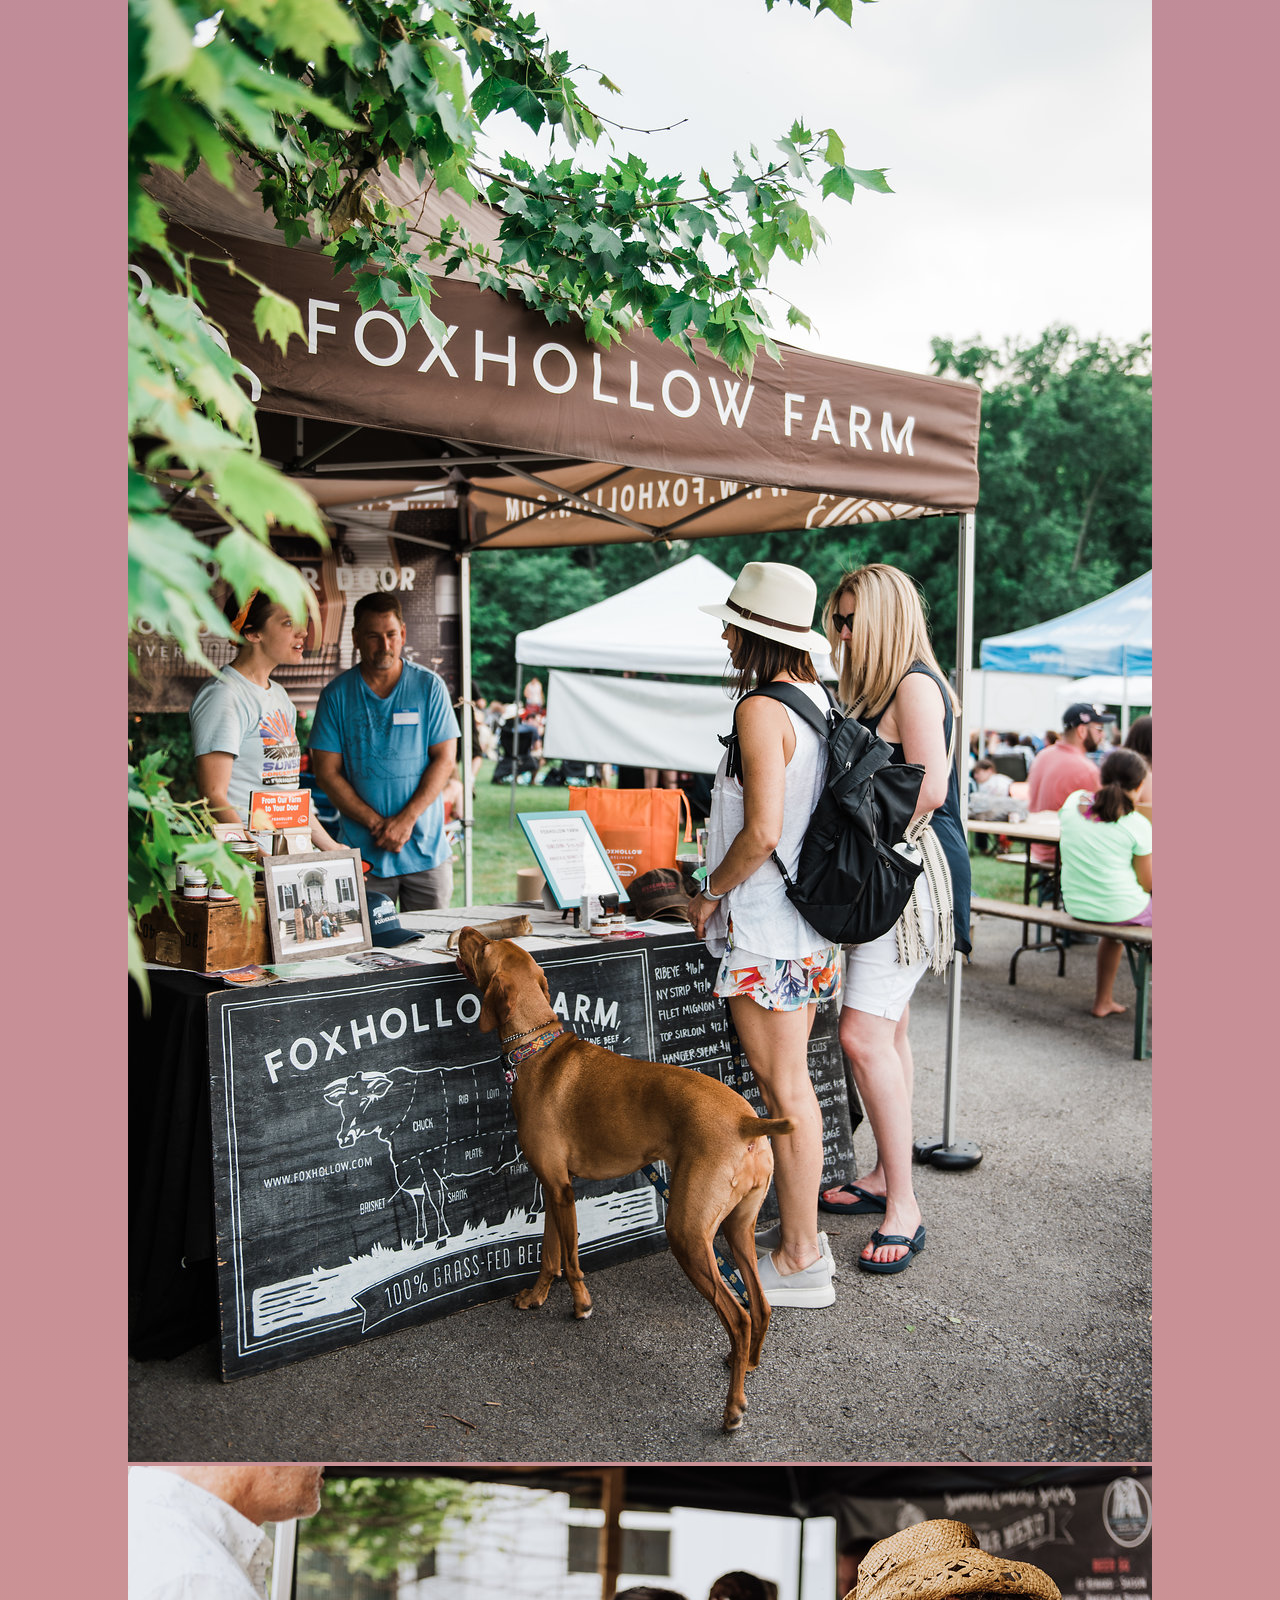
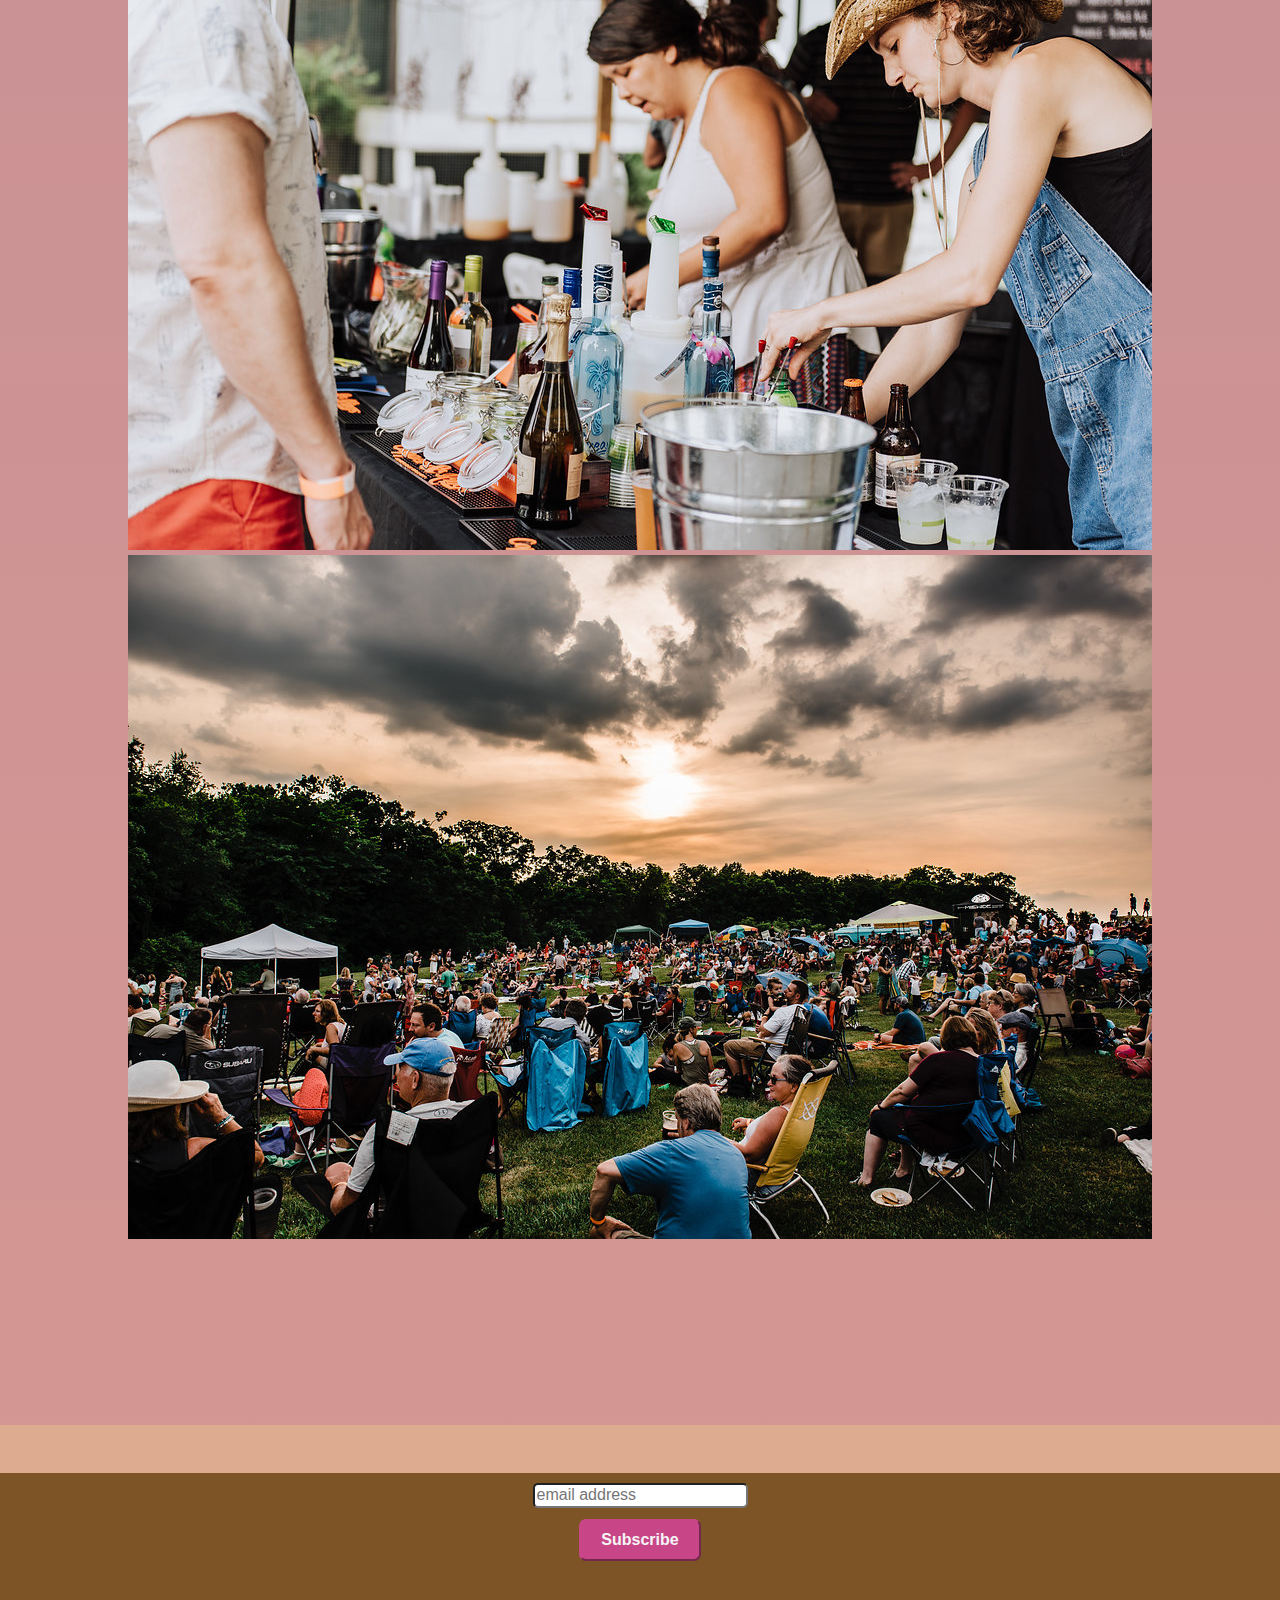
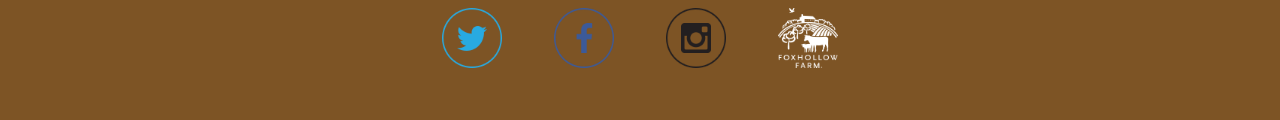
==== commit ae231284: "changed size of logo in navbar from 60x60 to 55x55" ====
--- a/index.html
+++ b/index.html
@@ -45,7 +45,7 @@
 
 			<span class="brand">
 				<a href="https://foxhollow.com/" alt="foxhollow farm logo link" target="_blank">
-					<img src="img/fhflogo_white.png" title="Foxhollow.com Link" alt="Foxhollow Farm Link" class="social-icon" width=60px height=60px>
+					<img src="img/fhflogo_white.png" title="Foxhollow.com Link" alt="Foxhollow Farm Link" class="social-icon" width=55px height=55px>
 				</a>
 			</span>
 		</nav>
--- a/css/style.css
+++ b/css/style.css
@@ -310,6 +310,7 @@
     padding-bottom: 10px;
     padding-left: 20px;
     padding-right: 20px;
+    margin-top: 11px;
 }
 
 #mc_embed_signup .button:hover {
@@ -382,7 +383,7 @@
 ul,
 li {
     display: flex;
-    flex-wrap: wrap-reverse;
+    flex-wrap: wrap;
     justify-content: center;
     margin: 0;
     padding: 1em;
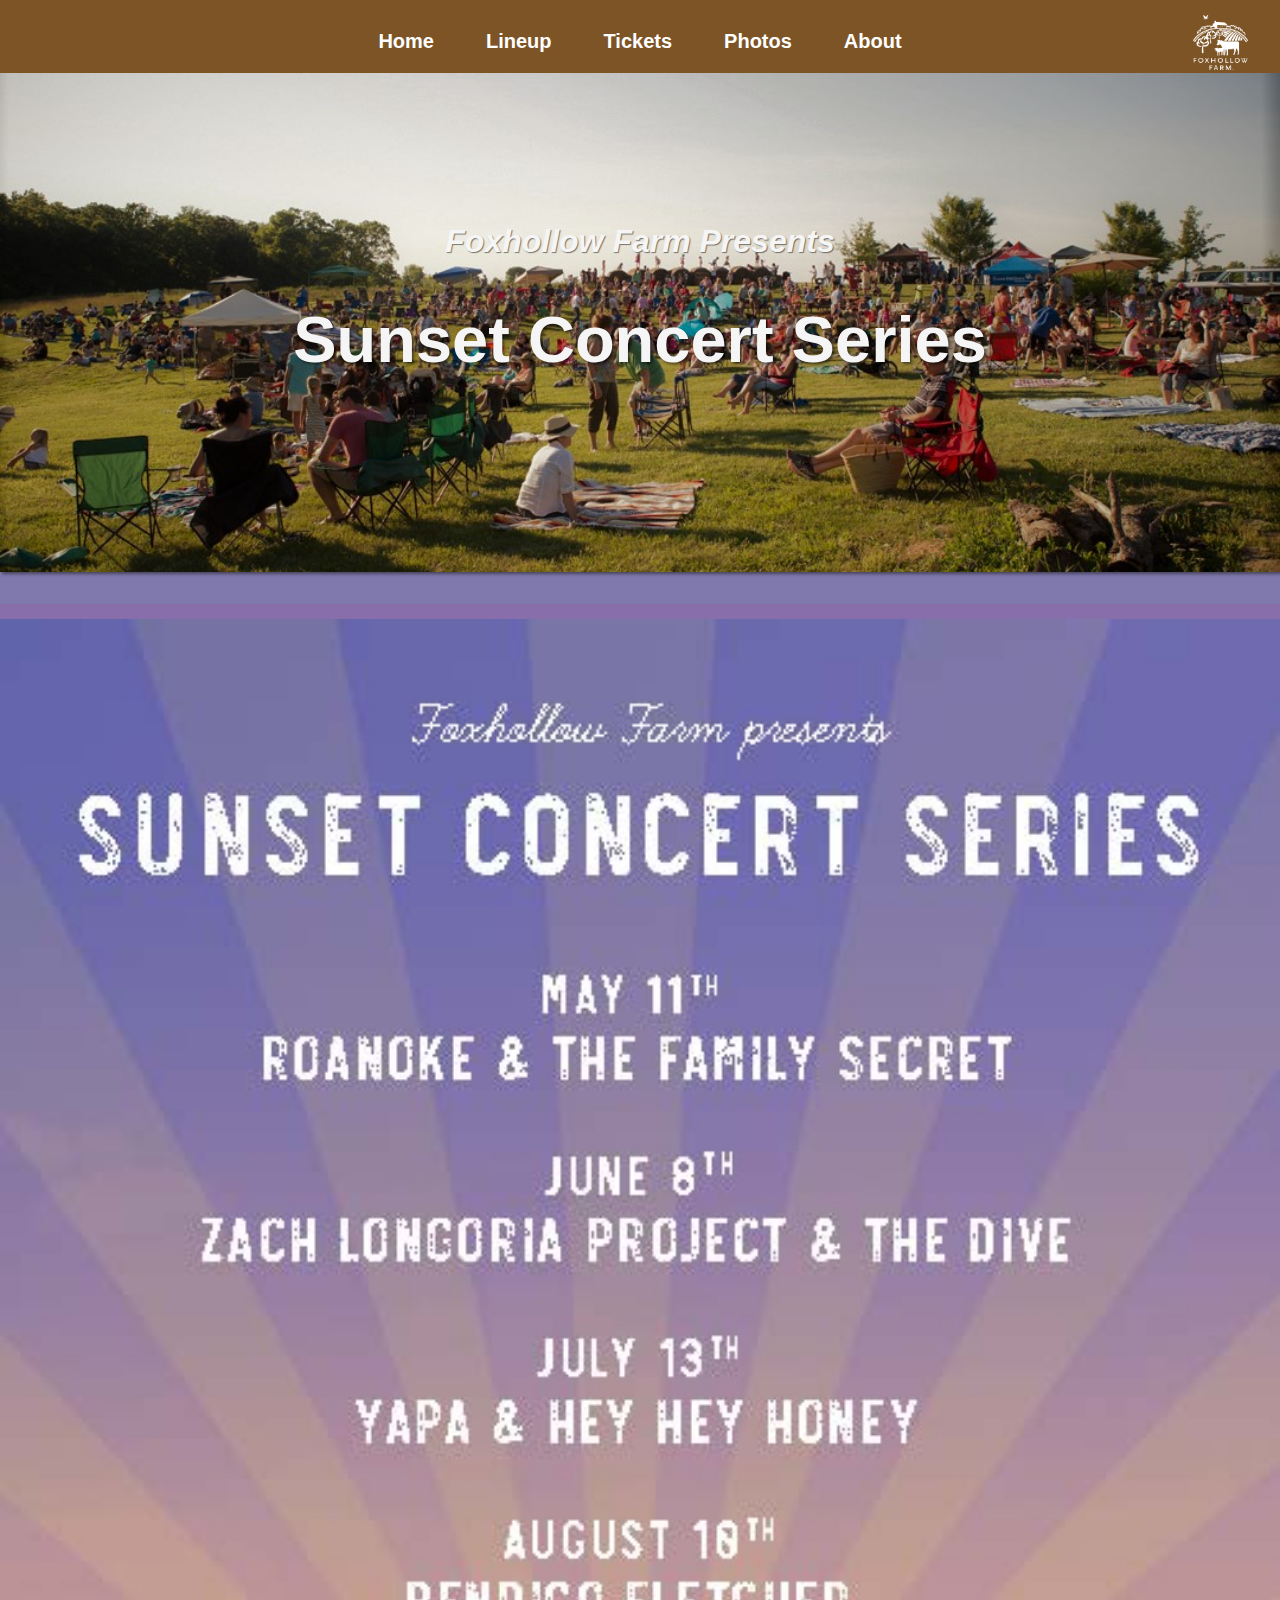
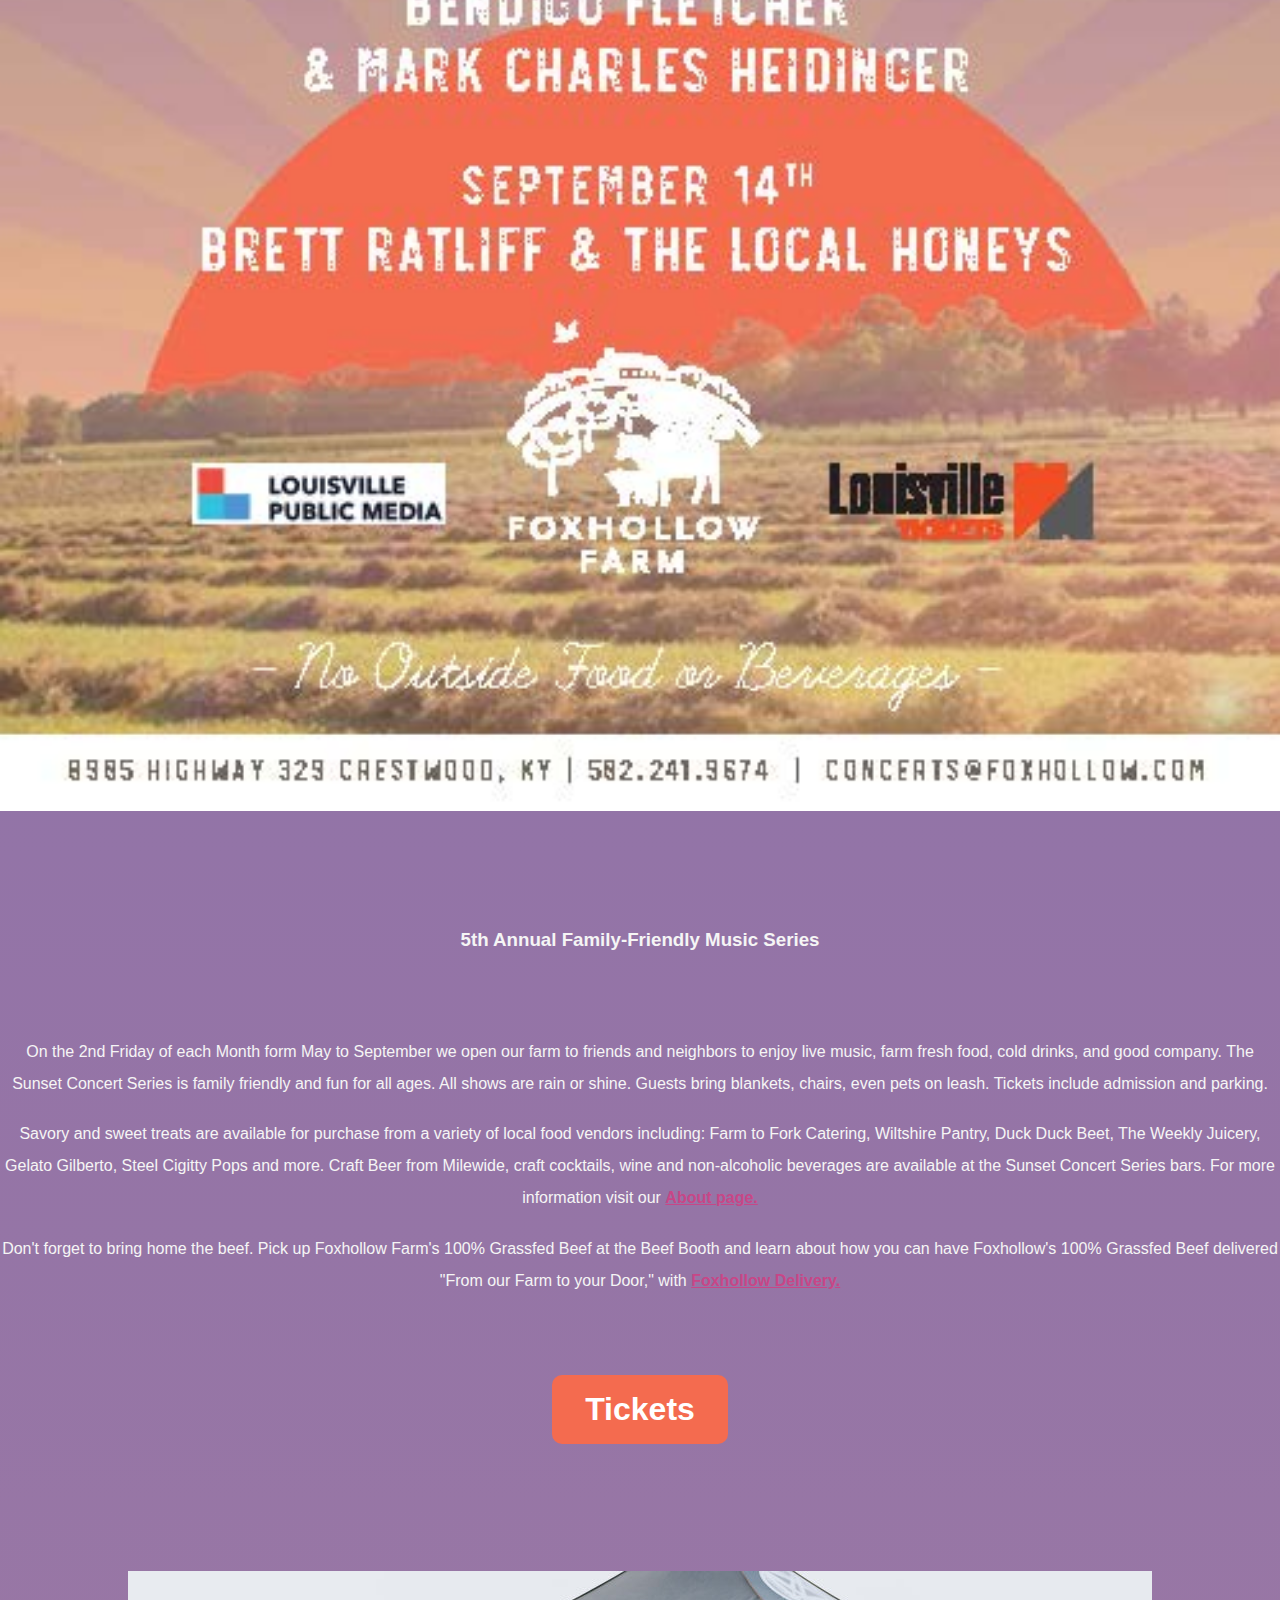
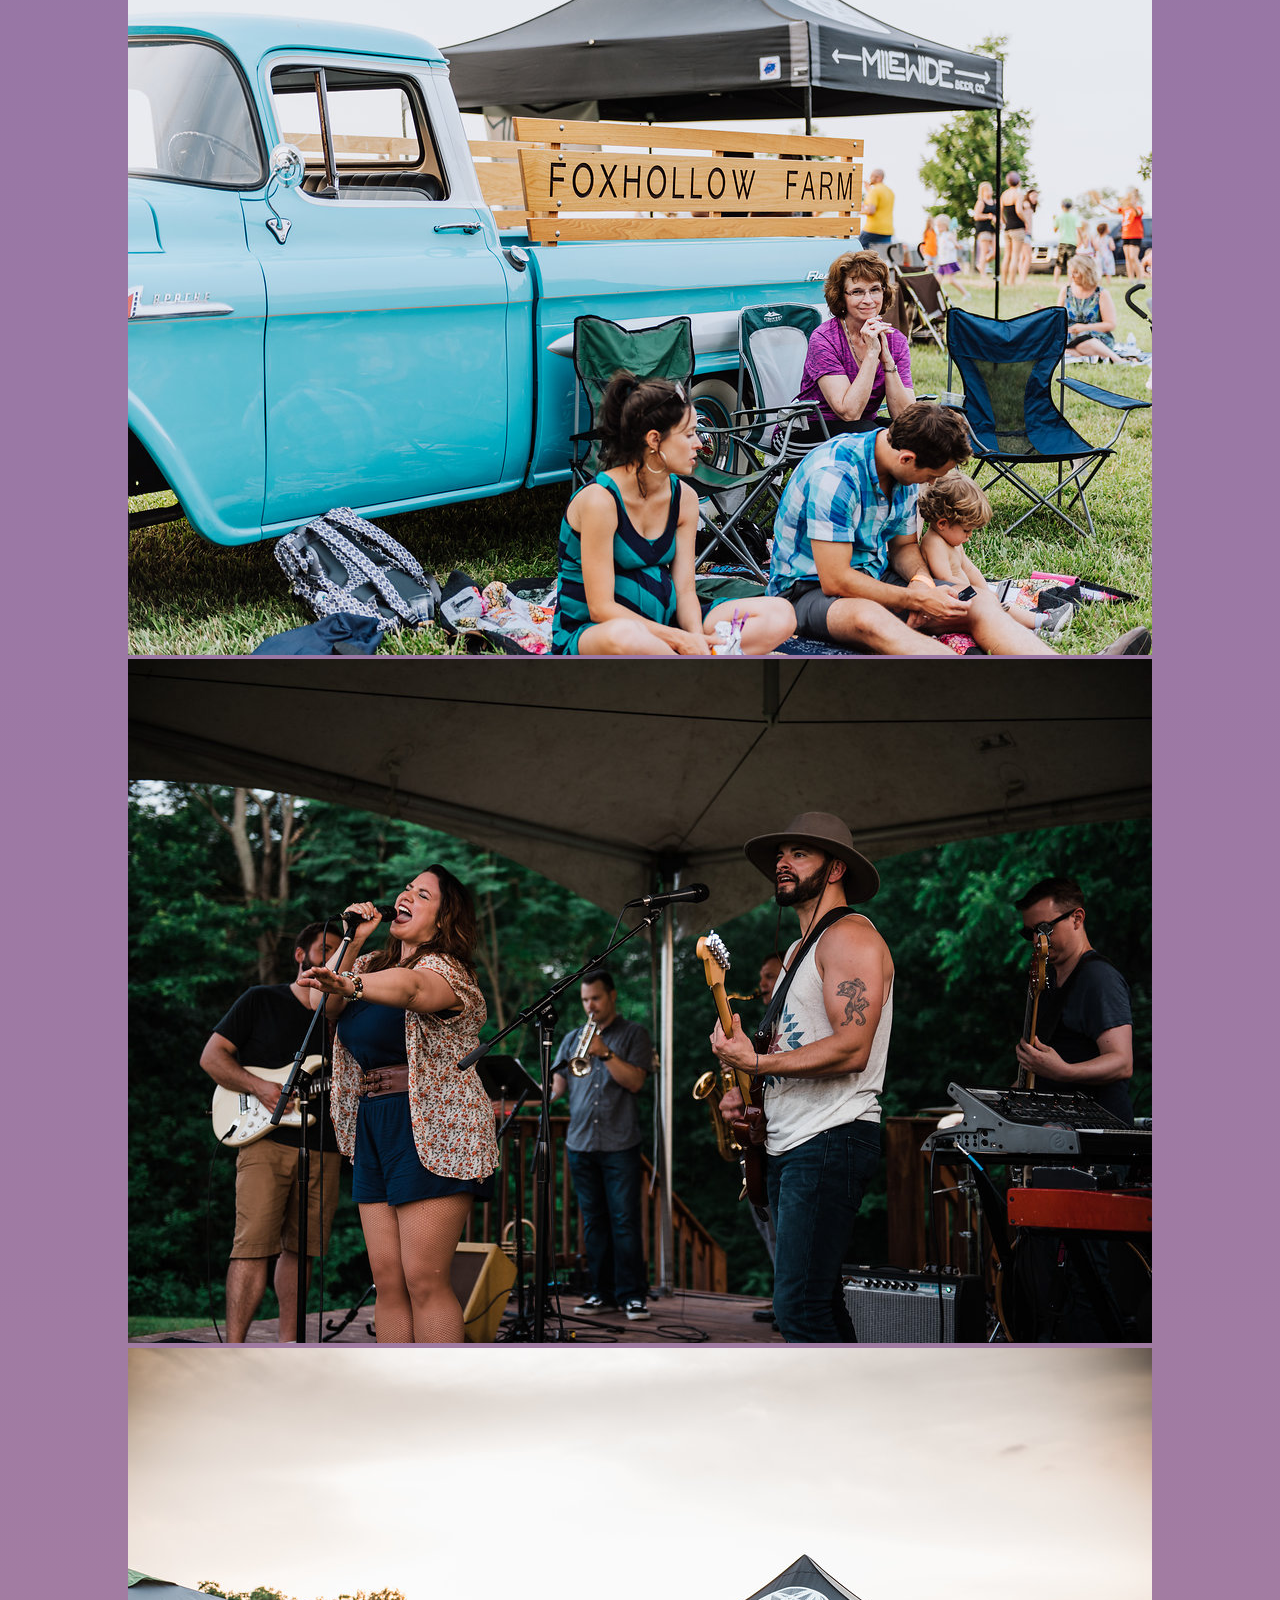
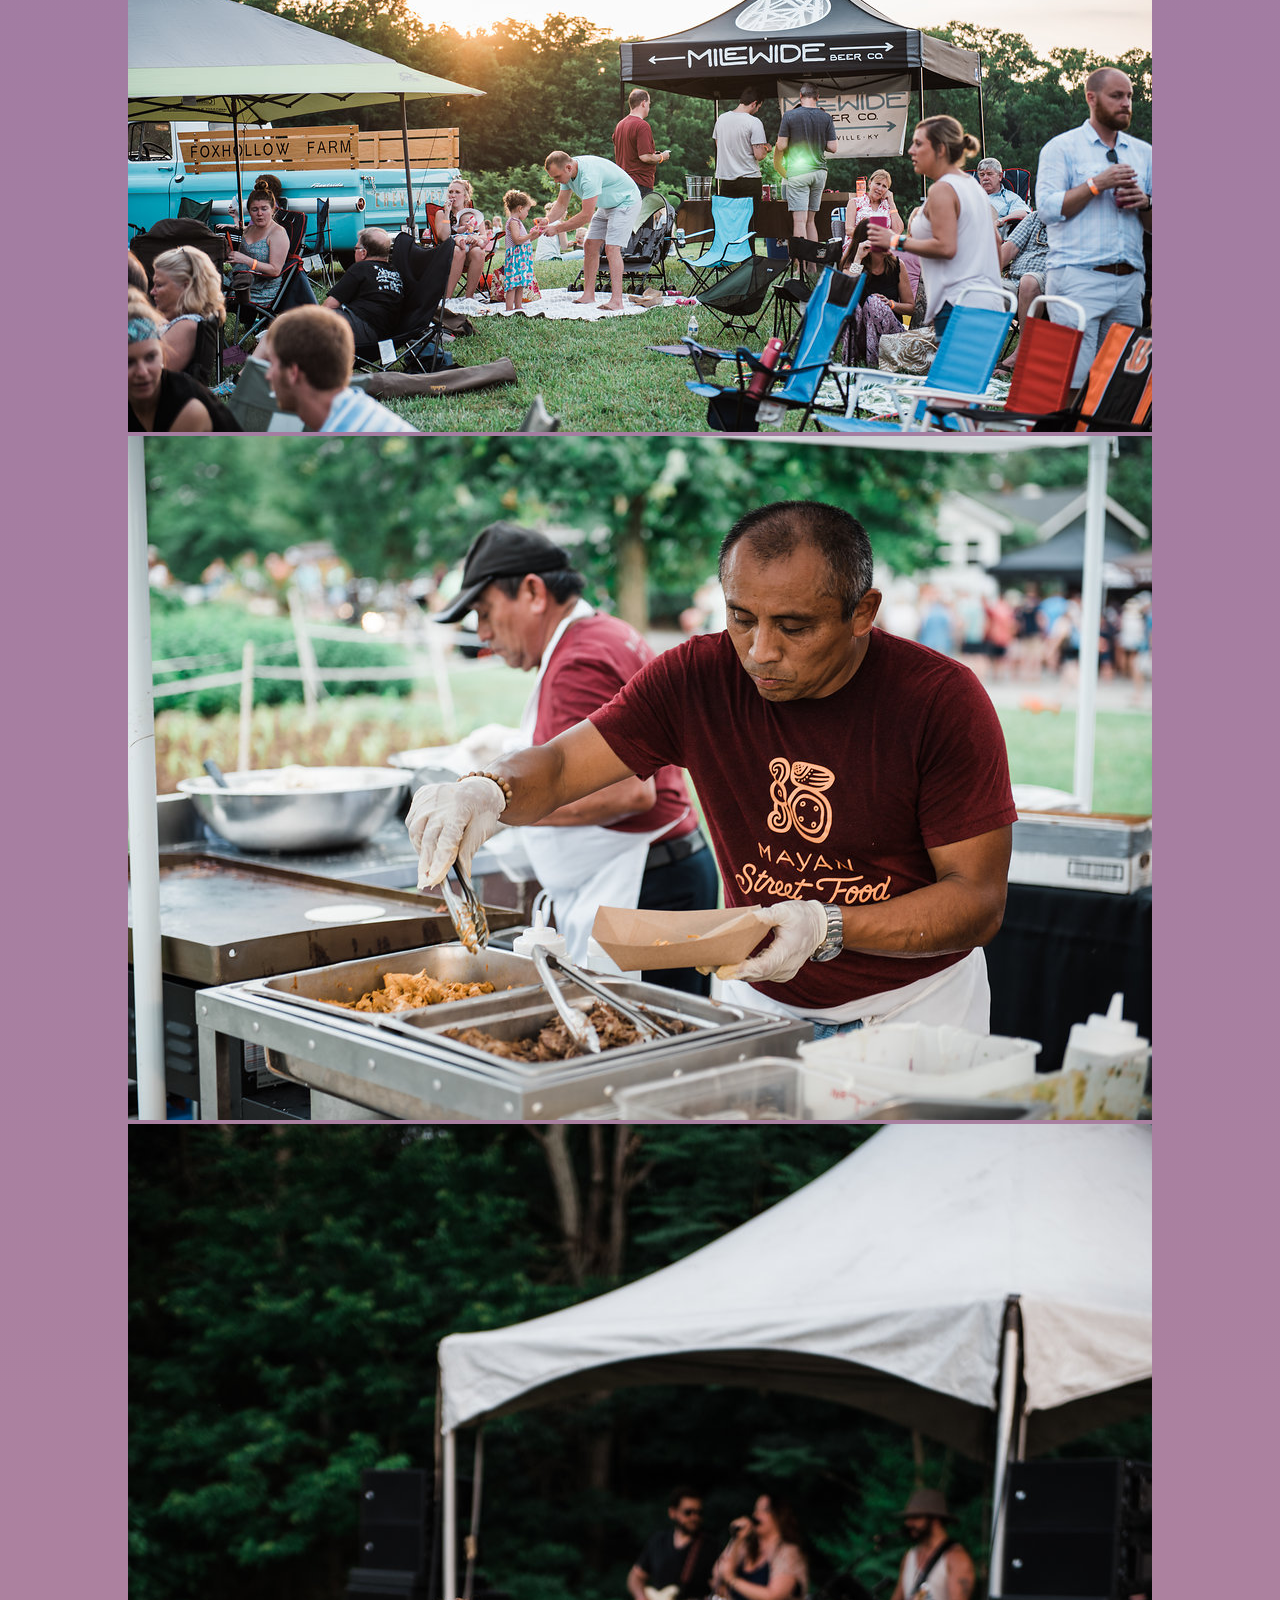
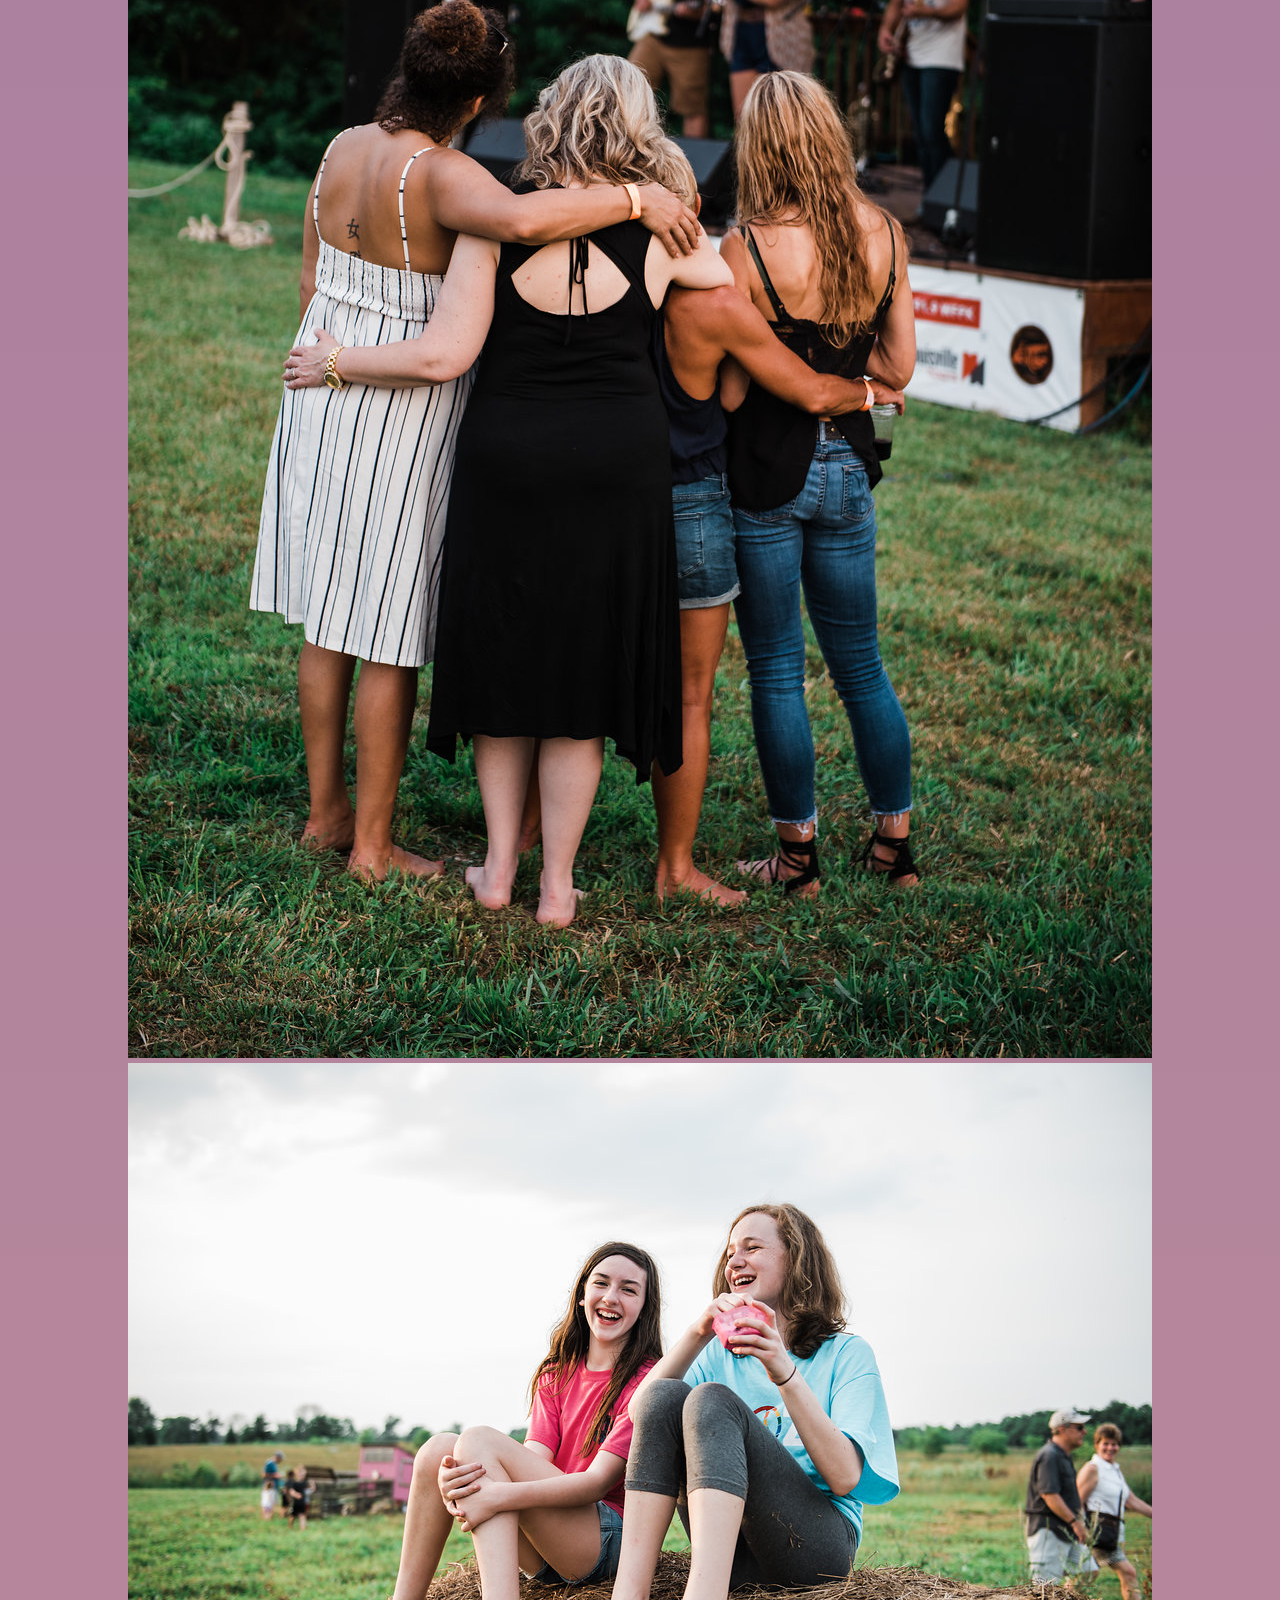
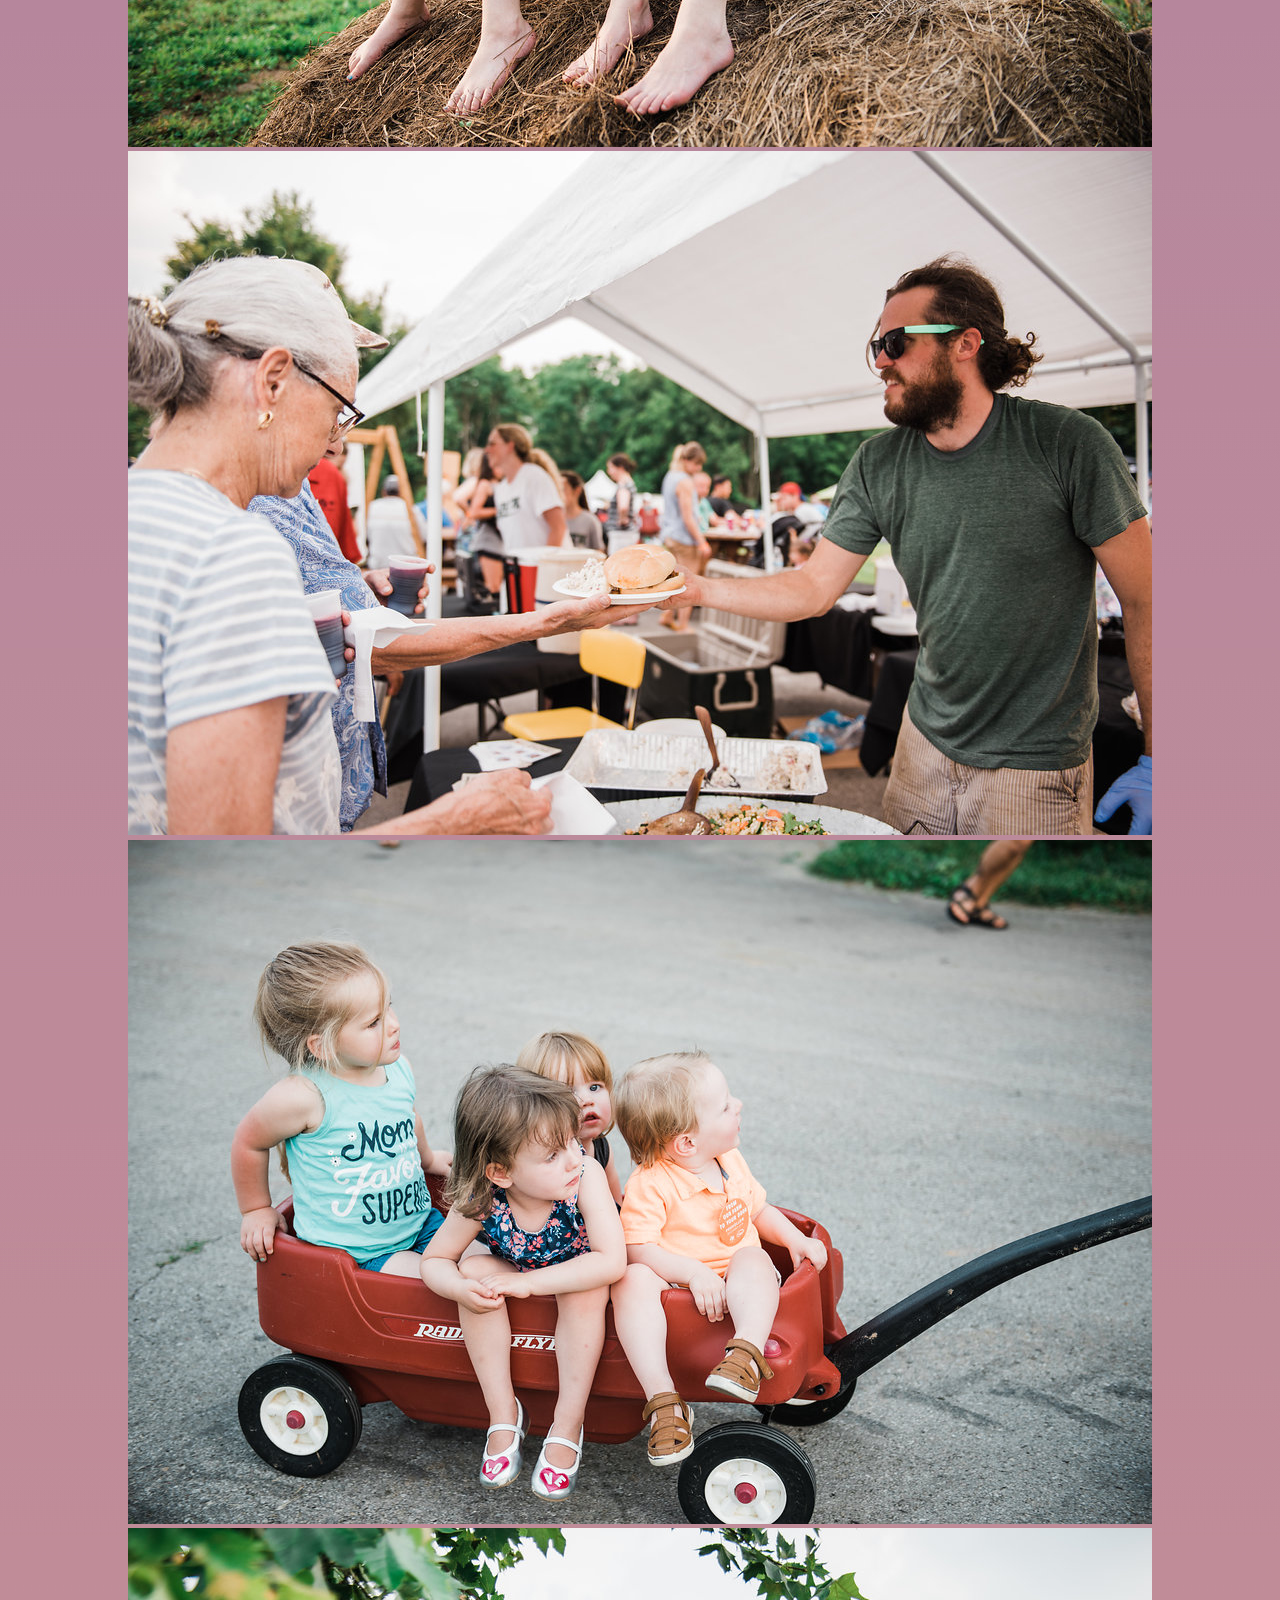
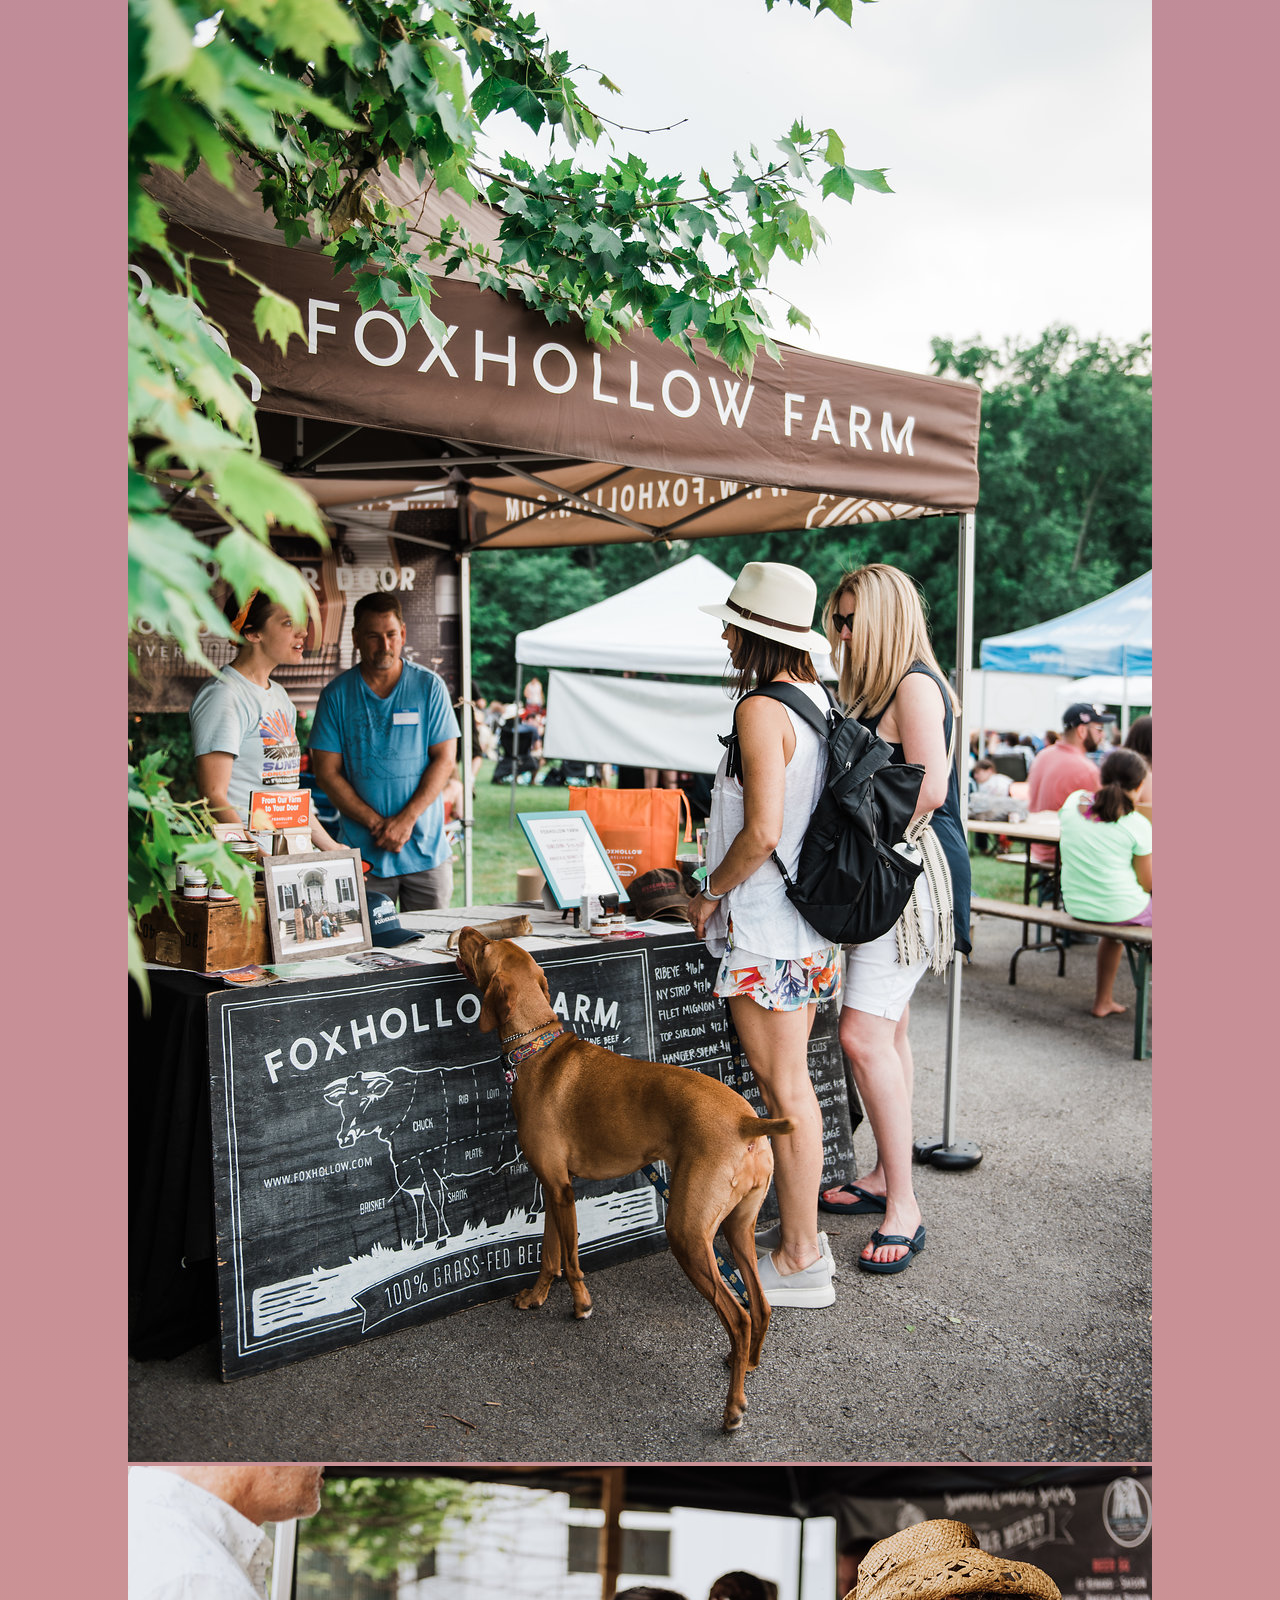
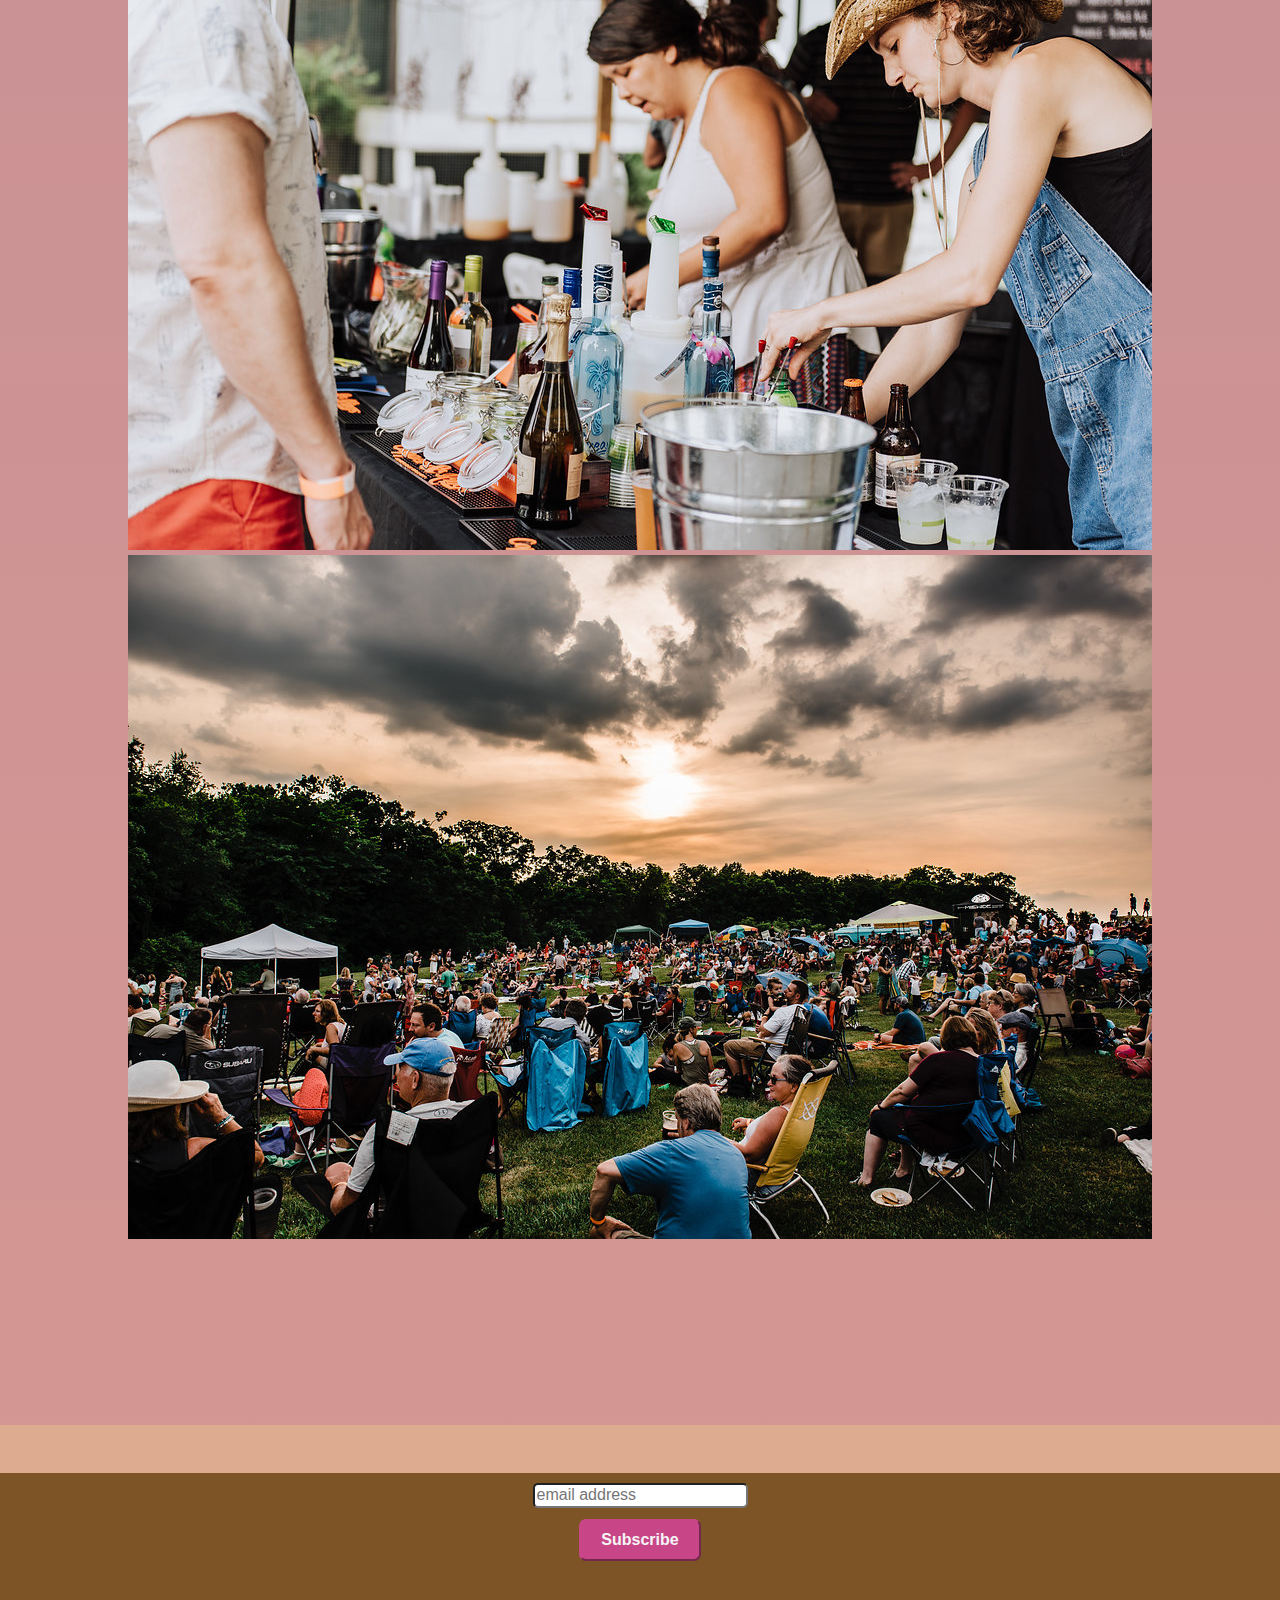
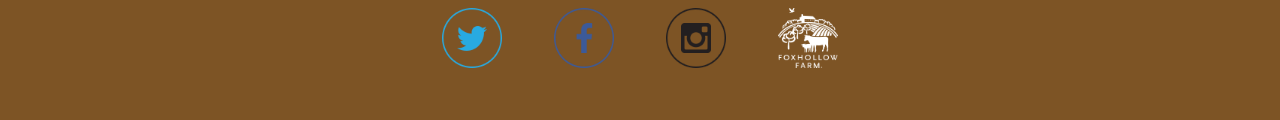
==== commit 35e882b6: "added flavicon to all html pages" ====
--- a/index.html
+++ b/index.html
@@ -8,9 +8,10 @@
 	<meta name="keywords" content="Sunset Concert Series, Foxhollow Farm, Music, Farm Concert,">
 	<meta name="author" content="Jesse McKenzie">
 	<title>2018 Sunset Concert Series</title>
+	<link rel="shortcut icon" type="image/png" href="img/sunset.ico" />
 	<link rel="stylesheet" href="https://cdnjs.cloudflare.com/ajax/libs/font-awesome/4.7.0/css/font-awesome.min.css">
 	<link rel="stylesheet" href="https://stackpath.bootstrapcdn.com/bootstrap/4.1.1/css/bootstrap.min.css" integrity="sha384-WskhaSGFgHYWDcbwN70/dfYBj47jz9qbsMId/iRN3ewGhXQFZCSftd1LZCfmhktB"
-		crossorigin="anonymous">
+	 crossorigin="anonymous">
 	<link rel="stylesheet" type="text/css" href="/path/to/your/fonts/folder/fonts.min.css">
 	<link rel="stylesheet" href="css/normalize.css">
 	<link rel="stylesheet" href="css/style.css">
@@ -70,16 +71,16 @@
 				</br>
 				<p>On the 2nd Friday of each Month form May to September we open our farm to friends and neighbors to enjoy live music,
 					farm fresh food, cold drinks, and good company. The Sunset Concert Series is family friendly and fun for all ages. All
-					shows are rain or shine. Guests bring blankets, chairs, even pets on leash. Tickets include admission and parking.</p></br><p> Savory
-					and sweet treats are available for purchase from a variety of local food vendors including: Farm to Fork Catering, Wiltshire
-					Pantry, Duck Duck Beet, The Weekly Juicery, Gelato Gilberto, Steel Cigitty Pops and more. Craft Beer from Milewide,
-					craft cocktails, wine and non-alcoholic beverages are available at the Sunset Concert Series bars. For more information
-					visit our
+					shows are rain or shine. Guests bring blankets, chairs, even pets on leash. Tickets include admission and parking.</p></br><p>
+				Savory and sweet treats are available for purchase from a variety of local food vendors including: Farm to Fork Catering,
+					Wiltshire Pantry, Duck Duck Beet, The Weekly Juicery, Gelato Gilberto, Steel Cigitty Pops and more. Craft Beer from
+					Milewide, craft cocktails, wine and non-alcoholic beverages are available at the Sunset Concert Series bars. For more
+					information visit our
 					<a class="text-link" href="about.html">About page.</a>
 				</p>
 				</br>
-				<p>Don't forget to bring home the beef. Pick up Foxhollow Farm's 100% Grassfed Beef at the Beef Booth and learn about how
-					you can have Foxhollow's 100% Grassfed Beef delivered "From our Farm to your Door," with
+				<p>Don't forget to bring home the beef. Pick up Foxhollow Farm's 100% Grassfed Beef at the Beef Booth and learn about
+					how you can have Foxhollow's 100% Grassfed Beef delivered "From our Farm to your Door," with
 					<a class="text-link" href="https://foxhollowdelivery.com/">Foxhollow Delivery.</a>
 				</p>
 				</br>
@@ -87,7 +88,7 @@
 				<!-- ticket button -->
 				<div id="tickets">
 					<button type="button" class="tickets-btn center-block" onclick=location.href="https://louisvilletickets.com/organizations/foxhollow-farm"
-						target="_blank">Tickets</button>
+					 target="_blank">Tickets</button>
 					<!-- 				
 					<p>Ticket Pricing Info Here </p> -->
 				</div>
@@ -158,7 +159,7 @@
 	<!-- Mail Chimp Signup -->
 	<div id="mc_embed_signup" class="newsletter-wrap">
 		<form action="https://foxhollow.us2.list-manage.com/subscribe/post?u=2bd4e7d9fdd312c775d5aa0d3&amp;id=d41901f262" method="post"
-			id="mc-embedded-subscribe-form" name="mc-embedded-subscribe-form" class="validate" target="_blank" novalidate>
+		 id="mc-embedded-subscribe-form" name="mc-embedded-subscribe-form" class="validate" target="_blank" novalidate>
 			<div id="mc_embed_signup_scroll">
 				<input type="email" value="" name="EMAIL" class="email" id="mce-EMAIL" placeholder="email address" required>
 				<div style="position: absolute; left: -1000px;" aria-hidden="true">
@@ -170,7 +171,7 @@
 			</div>
 		</form>
 	</div>
-	
+
 	<!--End mc_embed_signup-->
 
 	<!-- footer -->
@@ -202,11 +203,11 @@
 	</footer>
 
 	<script src="https://code.jquery.com/jquery-3.3.1.min.js" integrity="sha256-FgpCb/KJQlLNfOu91ta32o/NMZxltwRo8QtmkMRdAu8="
-		crossorigin="anonymous"></script>
+	 crossorigin="anonymous"></script>
 	<script src="https://cdnjs.cloudflare.com/ajax/libs/popper.js/1.14.3/umd/popper.min.js" integrity="sha384-ZMP7rVo3mIykV+2+9J3UJ46jBk0WLaUAdn689aCwoqbBJiSnjAK/l8WvCWPIPm49"
-		crossorigin="anonymous"></script>
+	 crossorigin="anonymous"></script>
 	<script src="https://stackpath.bootstrapcdn.com/bootstrap/4.1.1/js/bootstrap.min.js" integrity="sha384-smHYKdLADwkXOn1EmN1qk/HfnUcbVRZyYmZ4qpPea6sjB/pTJ0euyQp0Mk8ck+5T"
-		crossorigin="anonymous"></script>
+	 crossorigin="anonymous"></script>
 	<script src="js/script.js"></script>
 
 </body>
--- a/css/style.css
+++ b/css/style.css
@@ -38,8 +38,8 @@
     padding-top:22px;
     padding-bottom: 22px;
 }
+
 .page-title {
-    font-weight: 800;
     text-align: center;
     padding-top: 1em;
 }
@@ -154,8 +154,8 @@
     color: white;
     border: 1px solid transparent;
     padding: 15px 32px;
-    margin-top: 45px;
-    margin-bottom: 45px;
+    margin-top: 60px;
+    margin-bottom: 30px;
     border-radius: 10px;
     font-weight: 700;
 }
@@ -179,6 +179,16 @@
     outline: 0;
     box-shadow: 0 0 0 0;
     ;
+}
+
+.btn:hover  {
+    font-size: 22px;
+    transition: font-size .4s, color .4s;
+}
+
+.btn:active {
+     color: #d6a792;
+     font-size: 23px;
 }
 
 .about-btn {
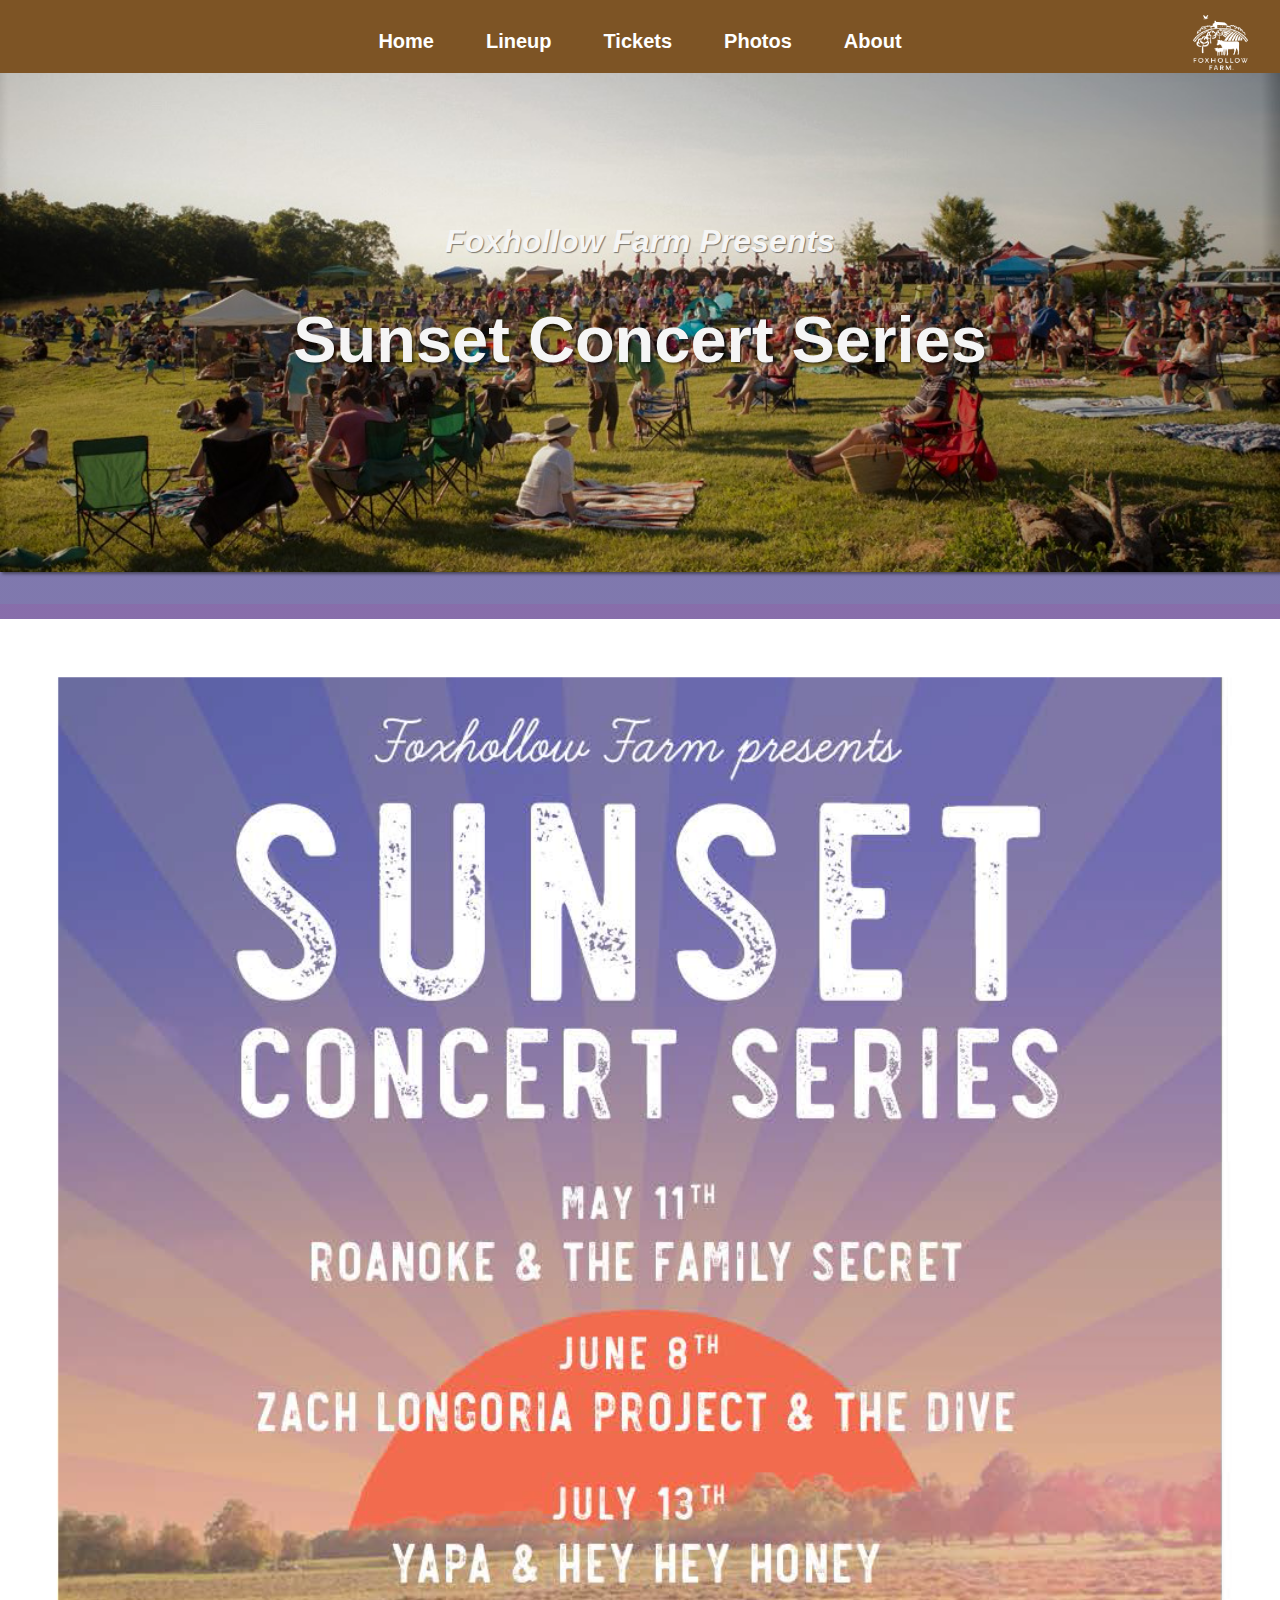
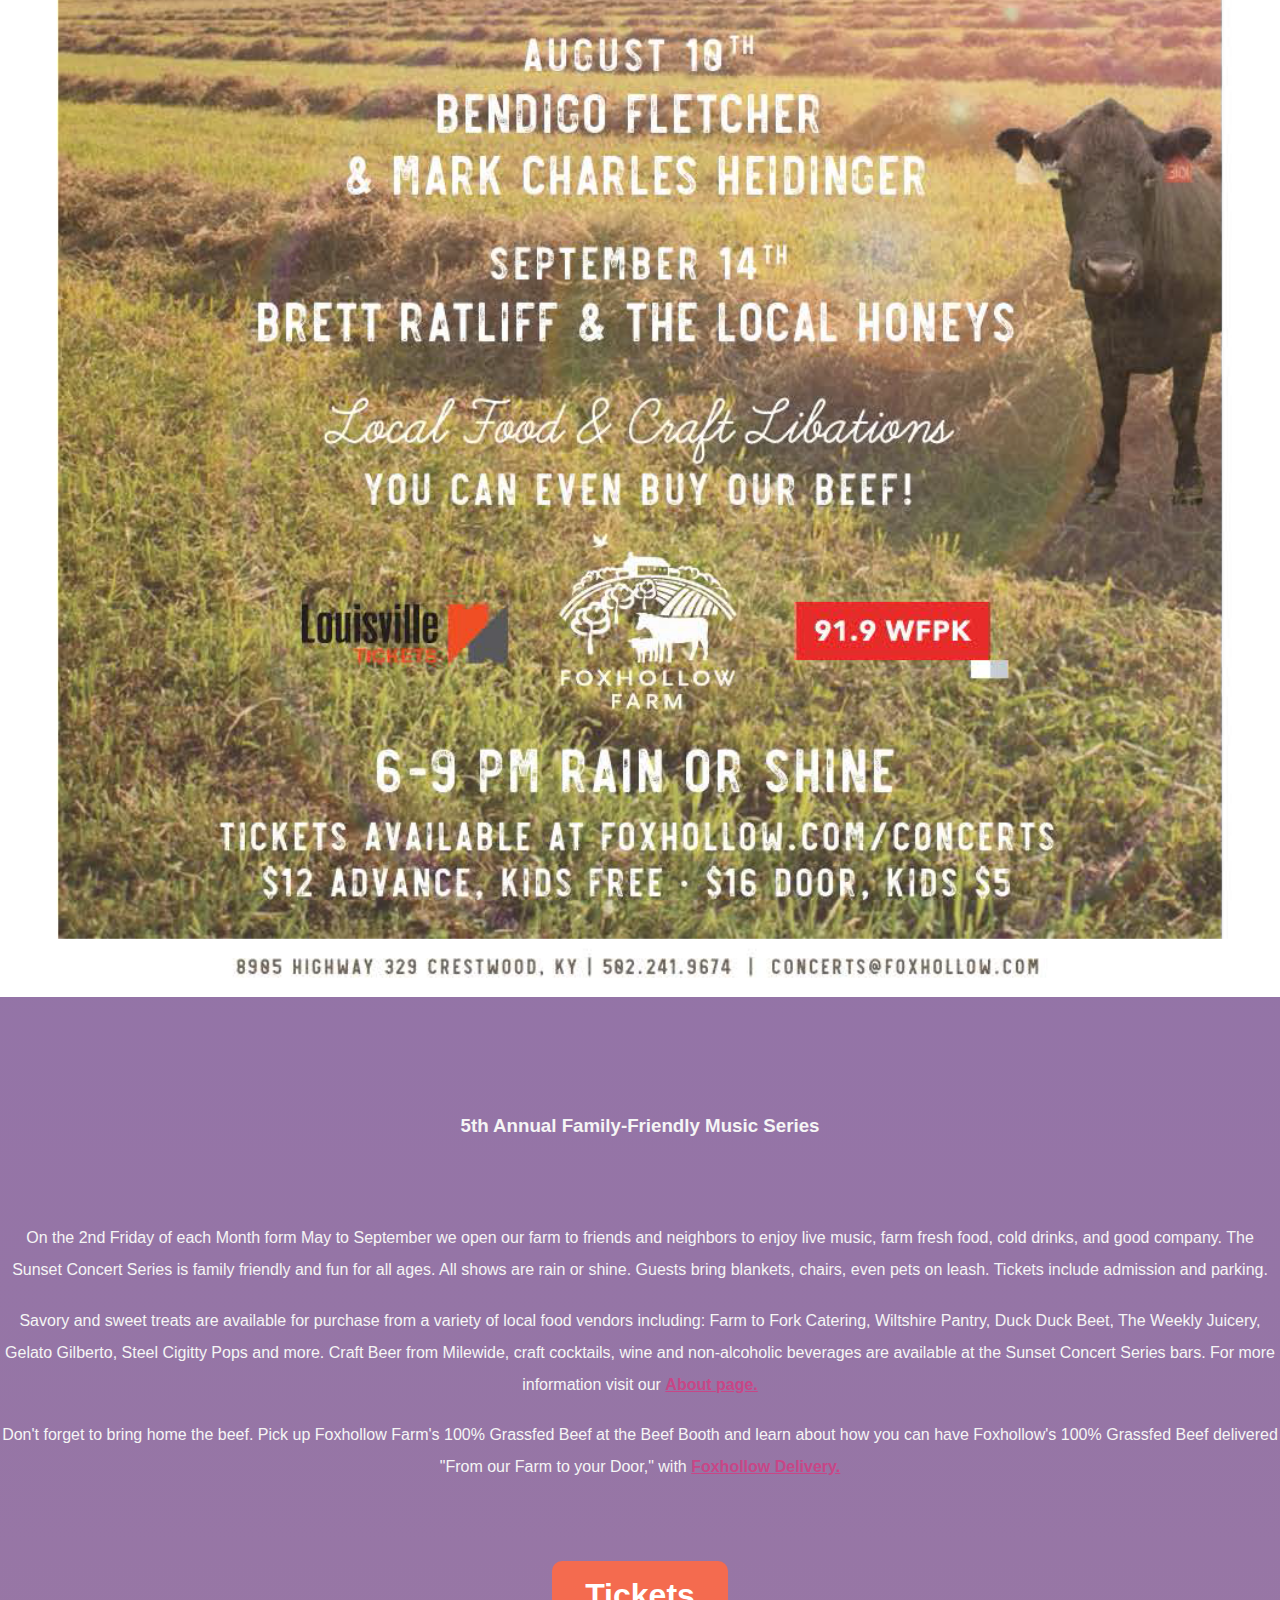
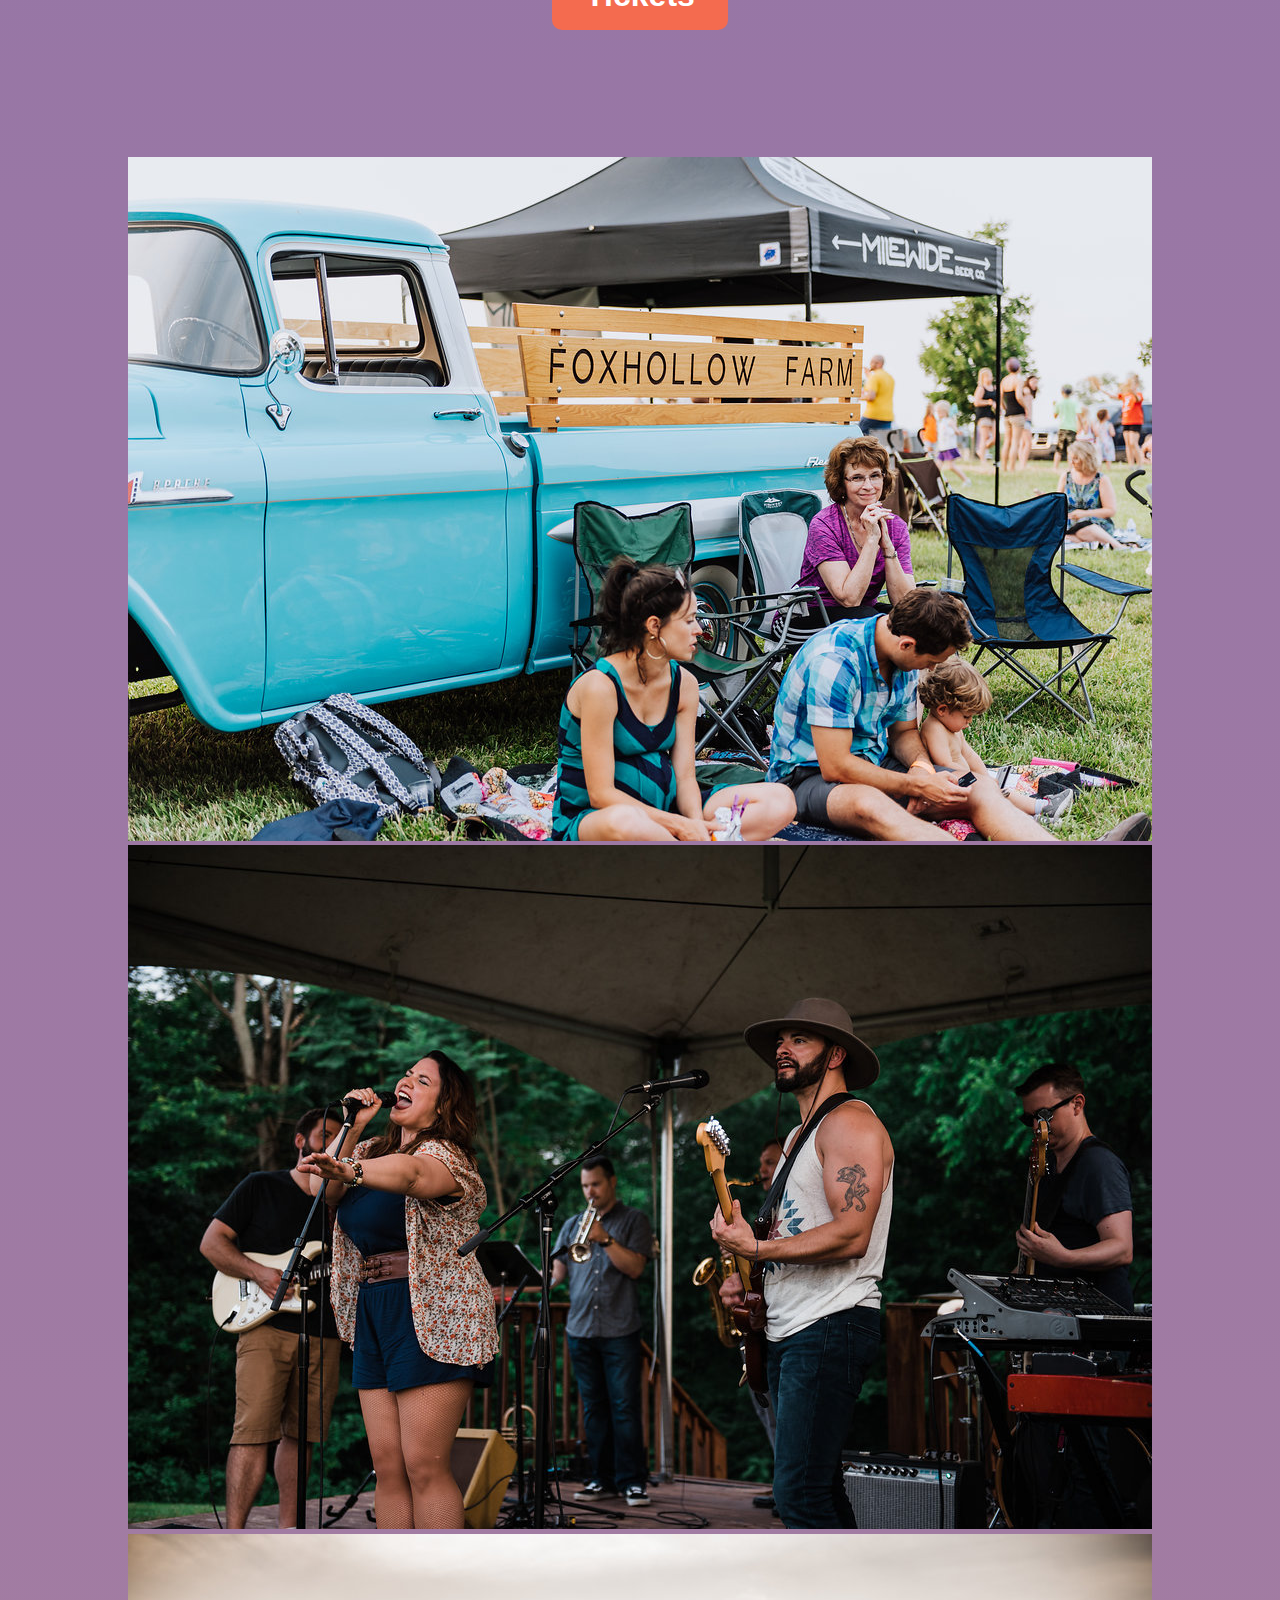
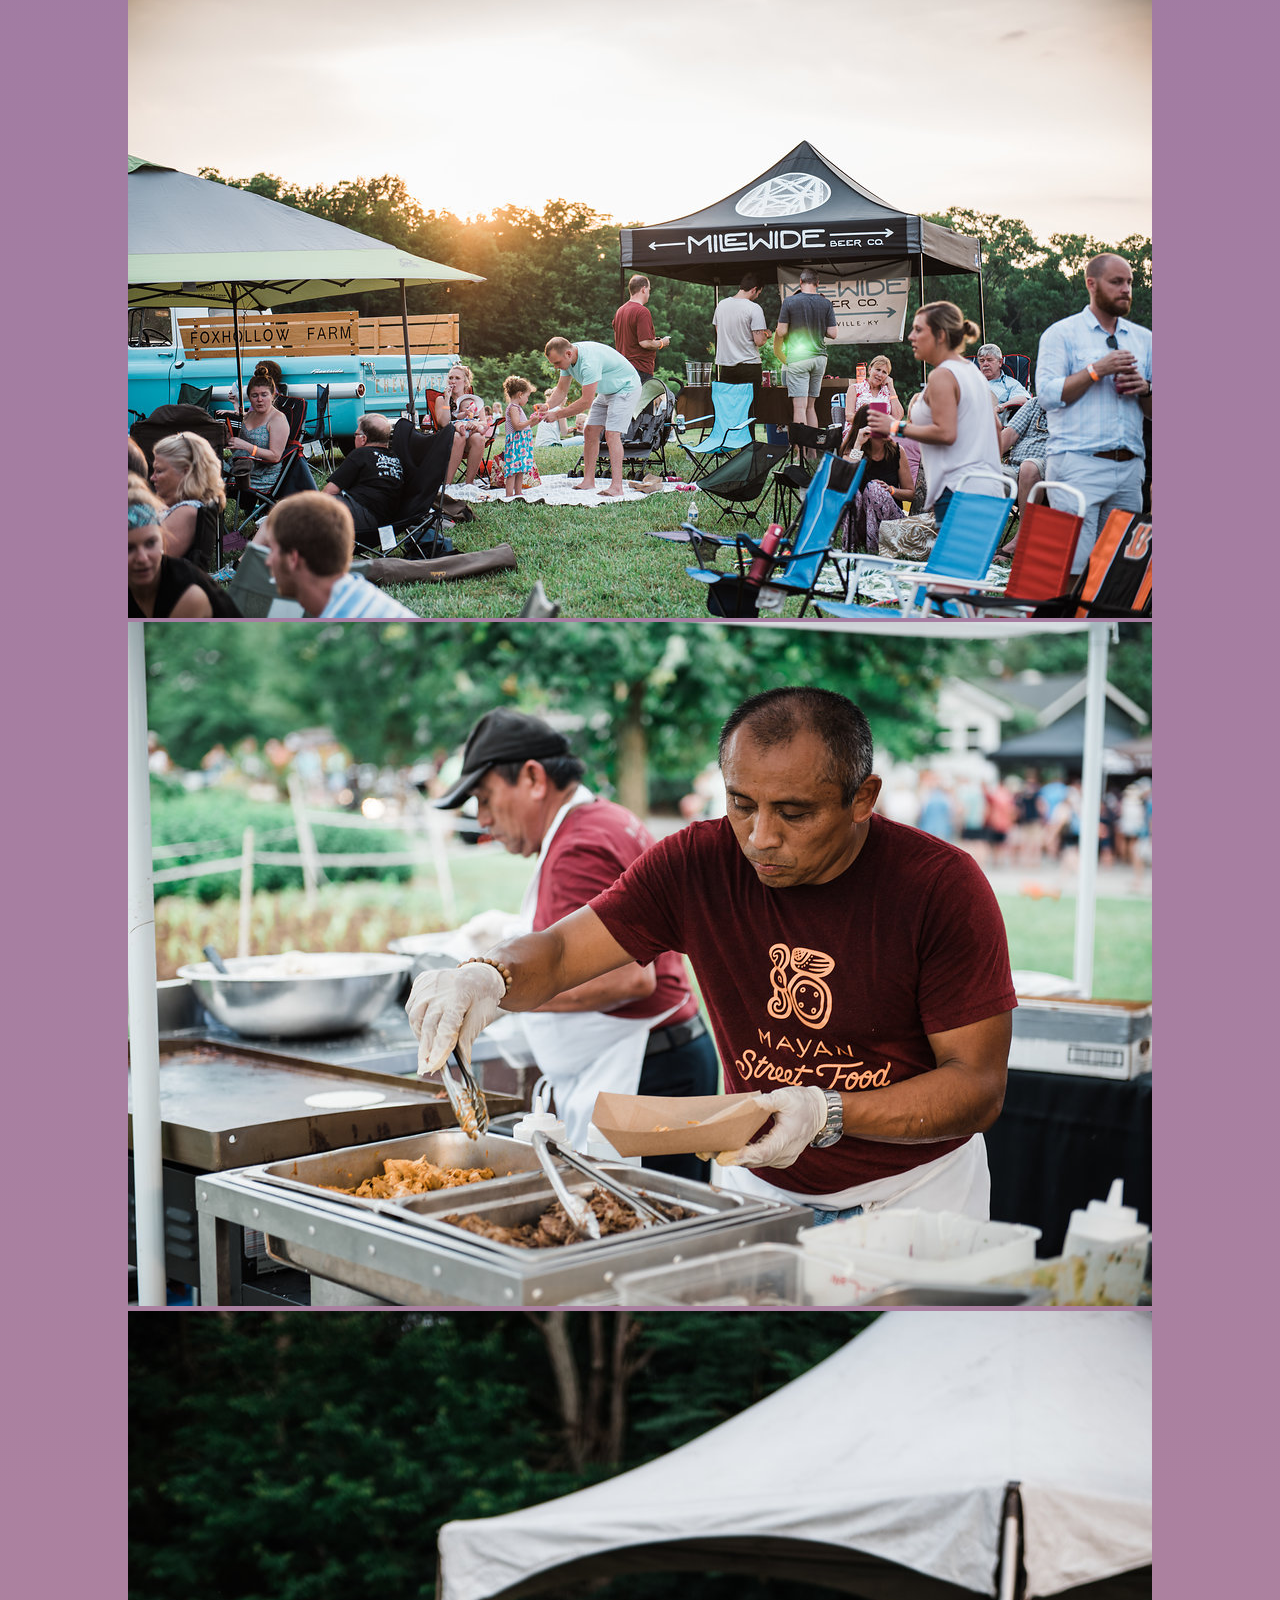
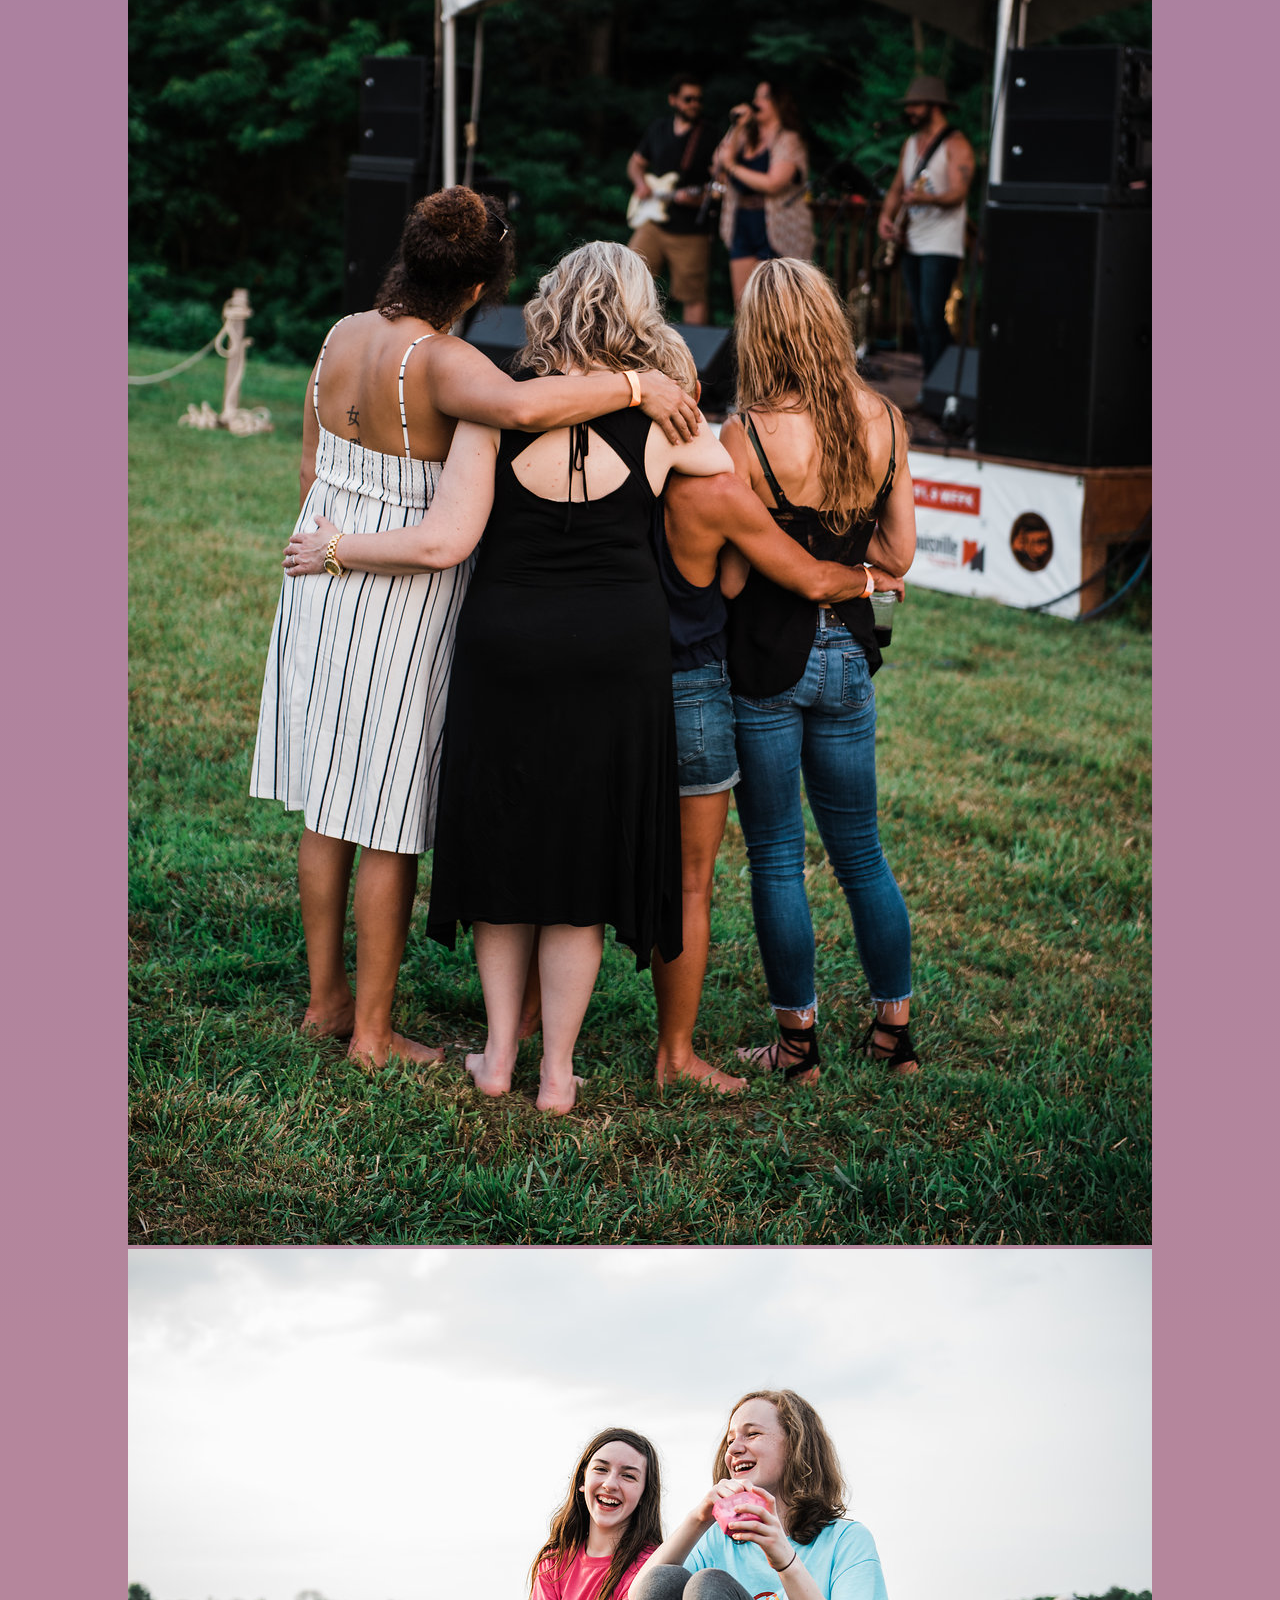
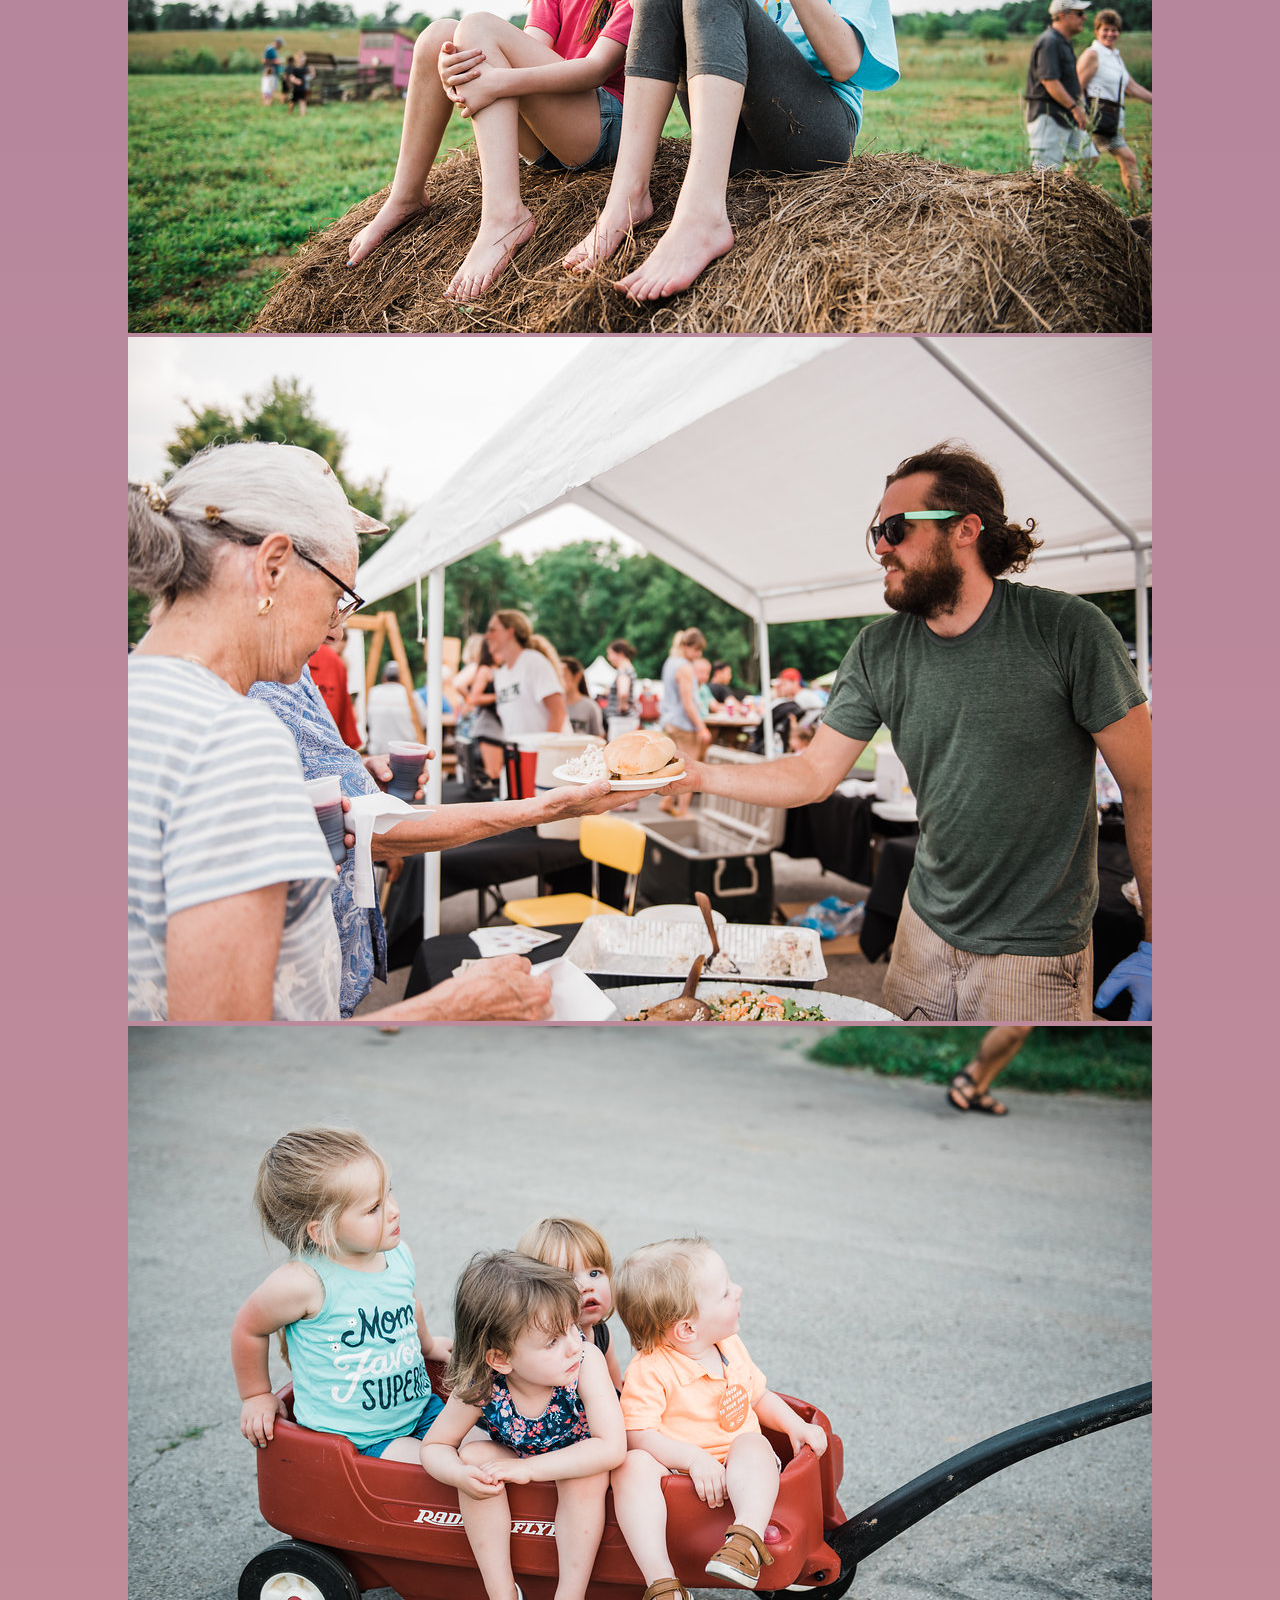
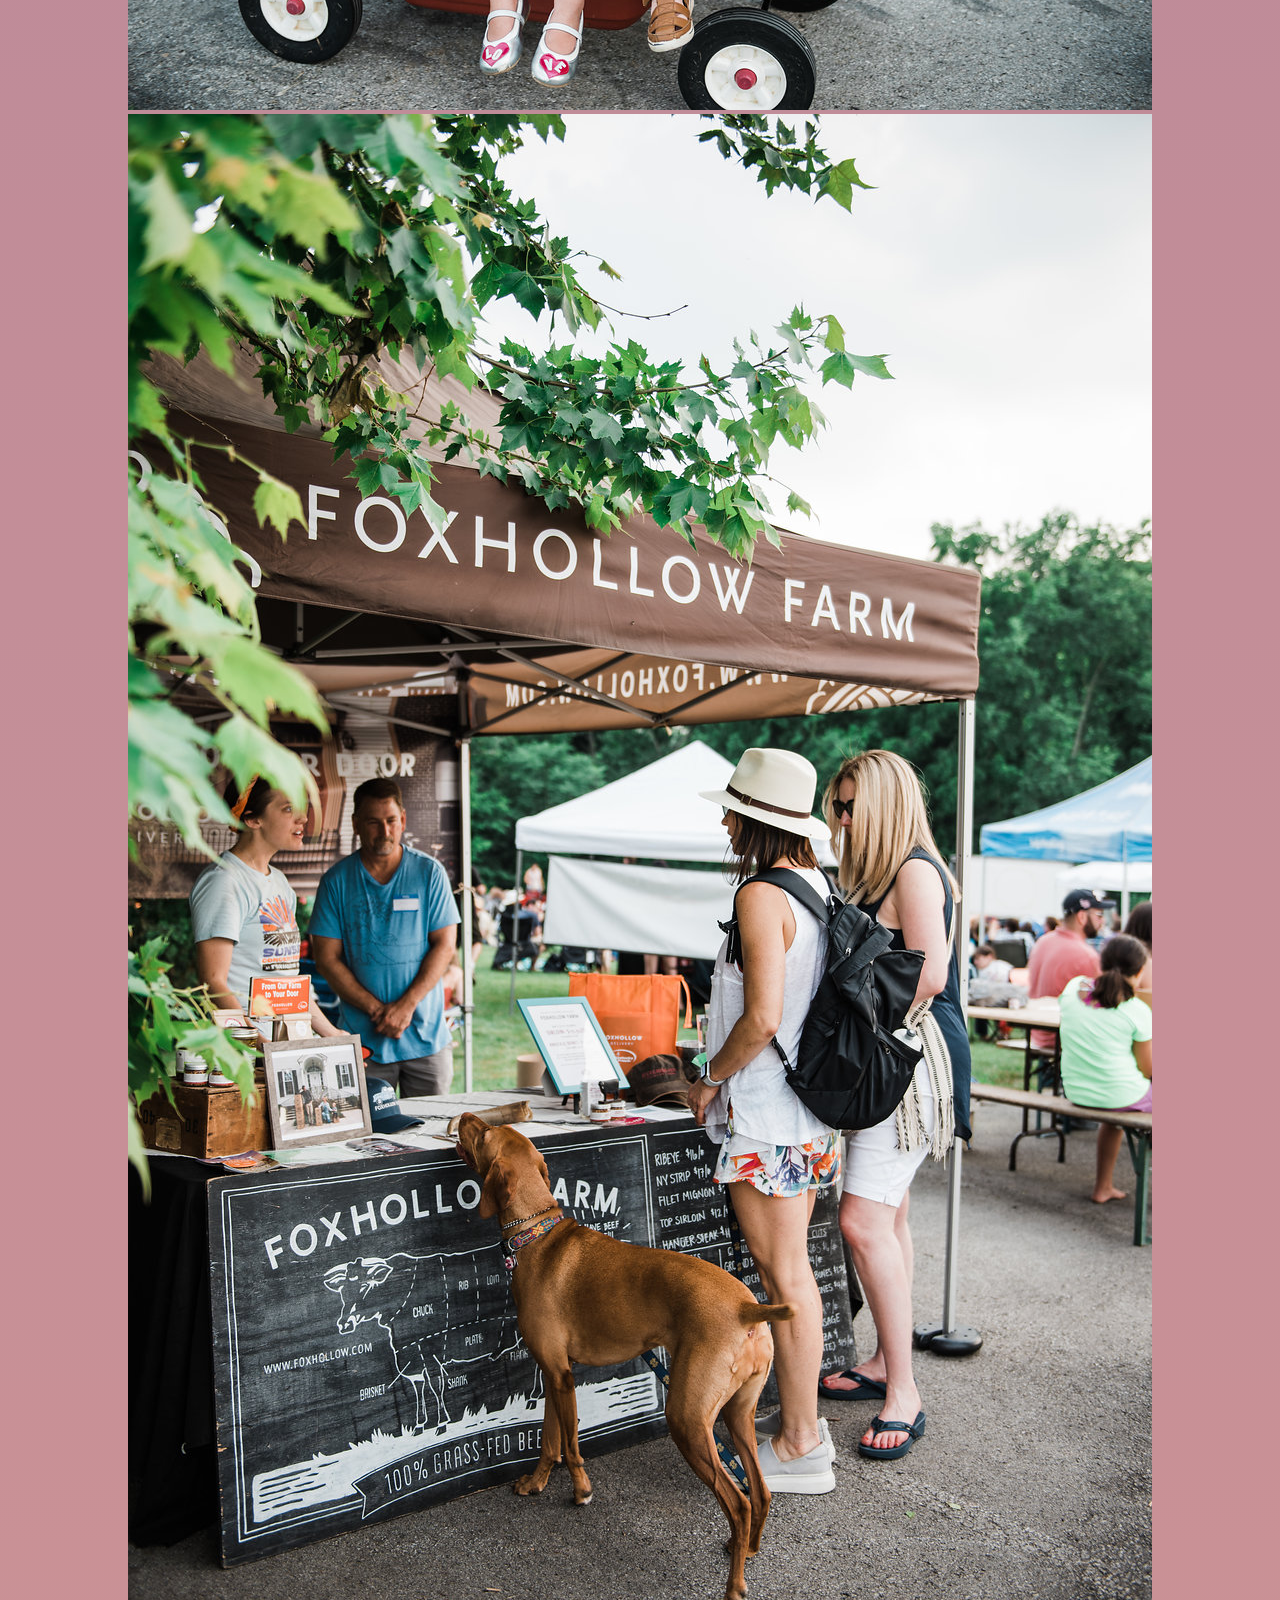
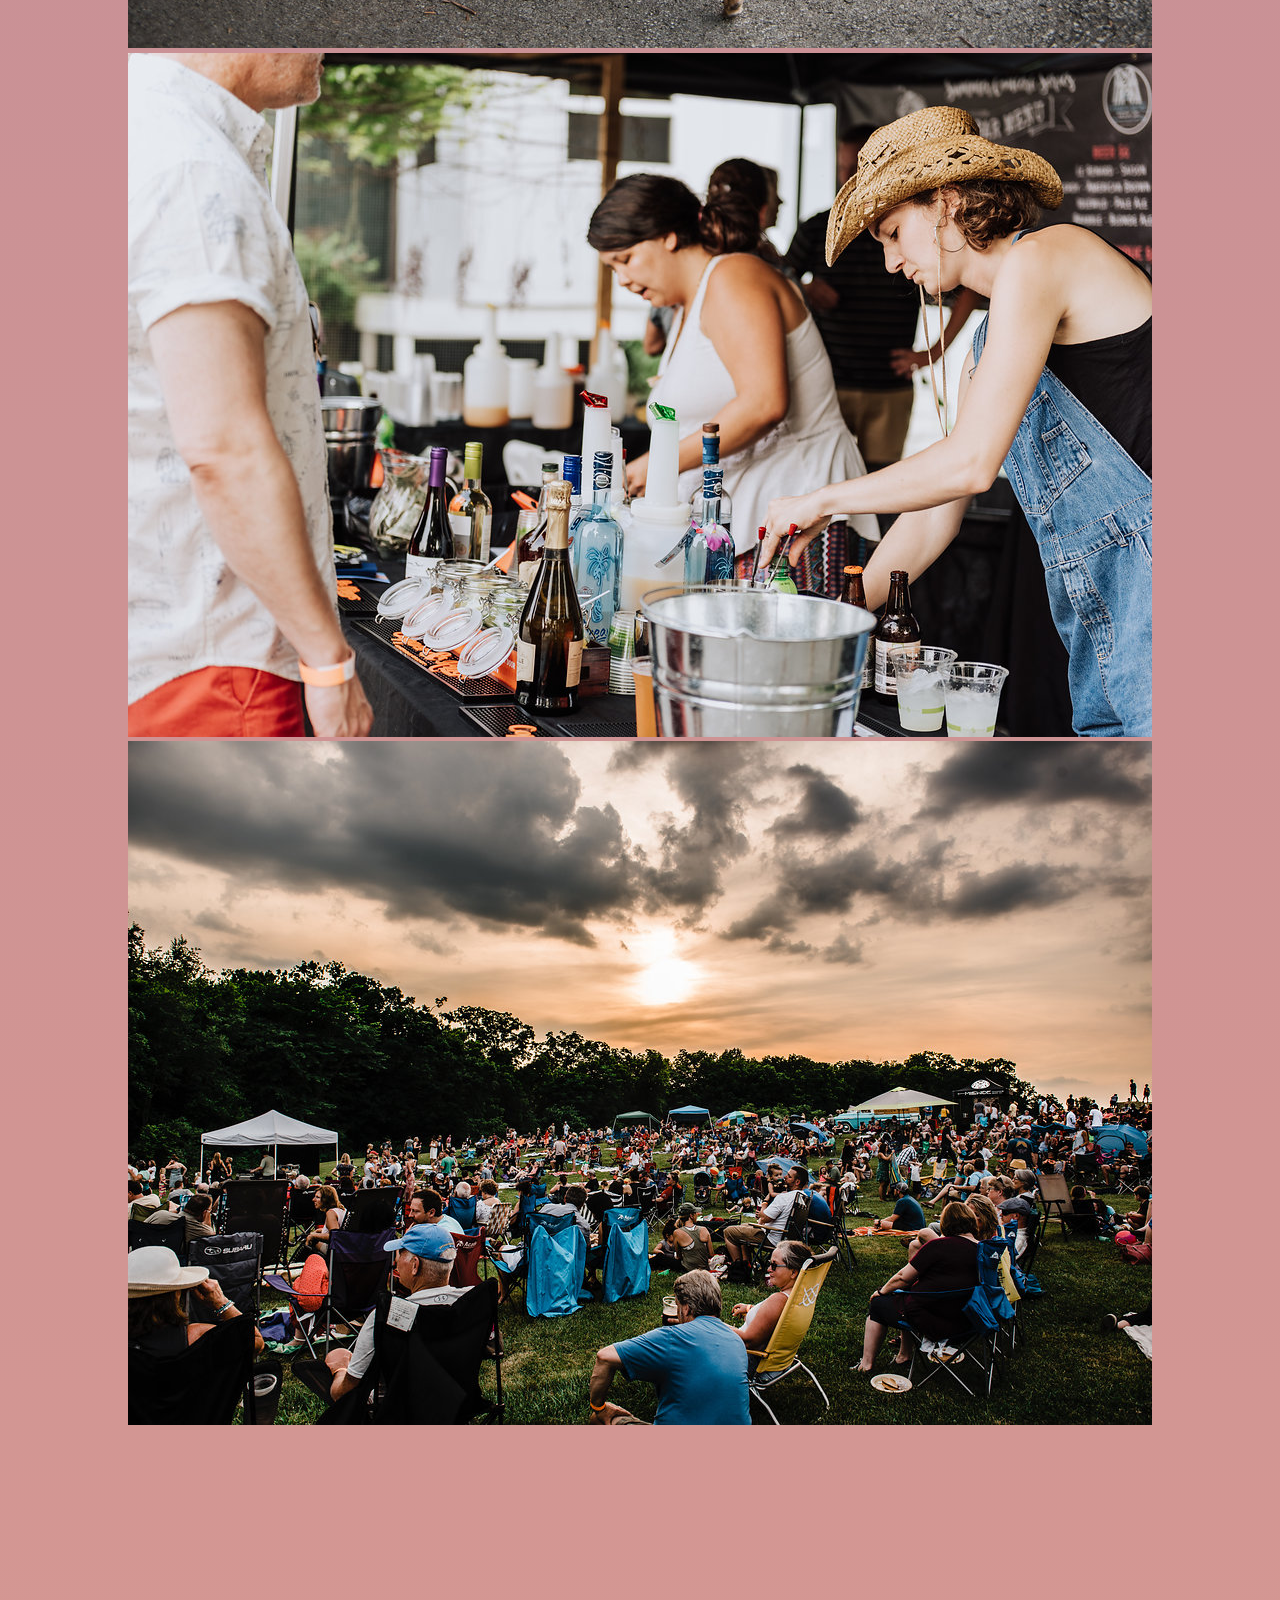
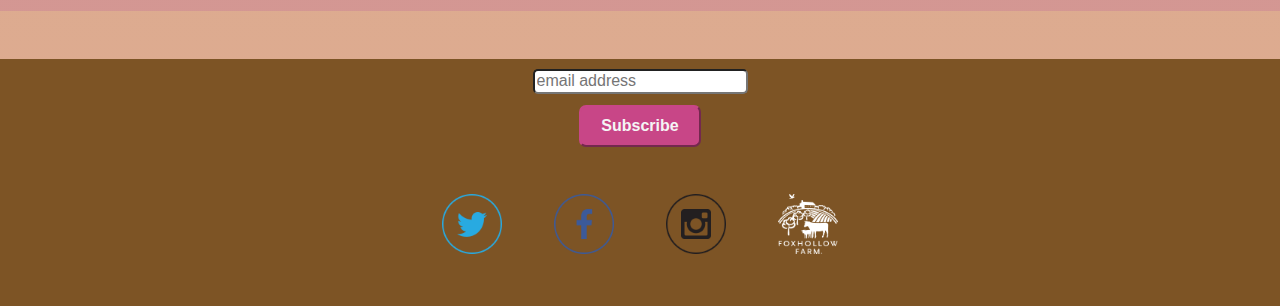
==== commit 9f50d5ce: "added updated concert poster, border does need to be removed" ====
--- a/index.html
+++ b/index.html
@@ -63,7 +63,7 @@
 	<div class="main-body">
 		<div class="row align-center">
 			<div class="bg-img col-10 col-md-8 col-lg-7">
-				<img src="img/artists-dates.jpg" alt="Artist Lineup and Dates" title="Artist Lineup and Dates" height="auto" width="100%">
+				<img src="img/summer_concert_series_poster_r3.png" alt="Artist Lineup and Dates" title="Artist Lineup and Dates" height="auto" width="100%">
 			</div>
 			<!-- Info Column -->
 			<div class="bg-img col-10 col-md-8 col-lg-7">
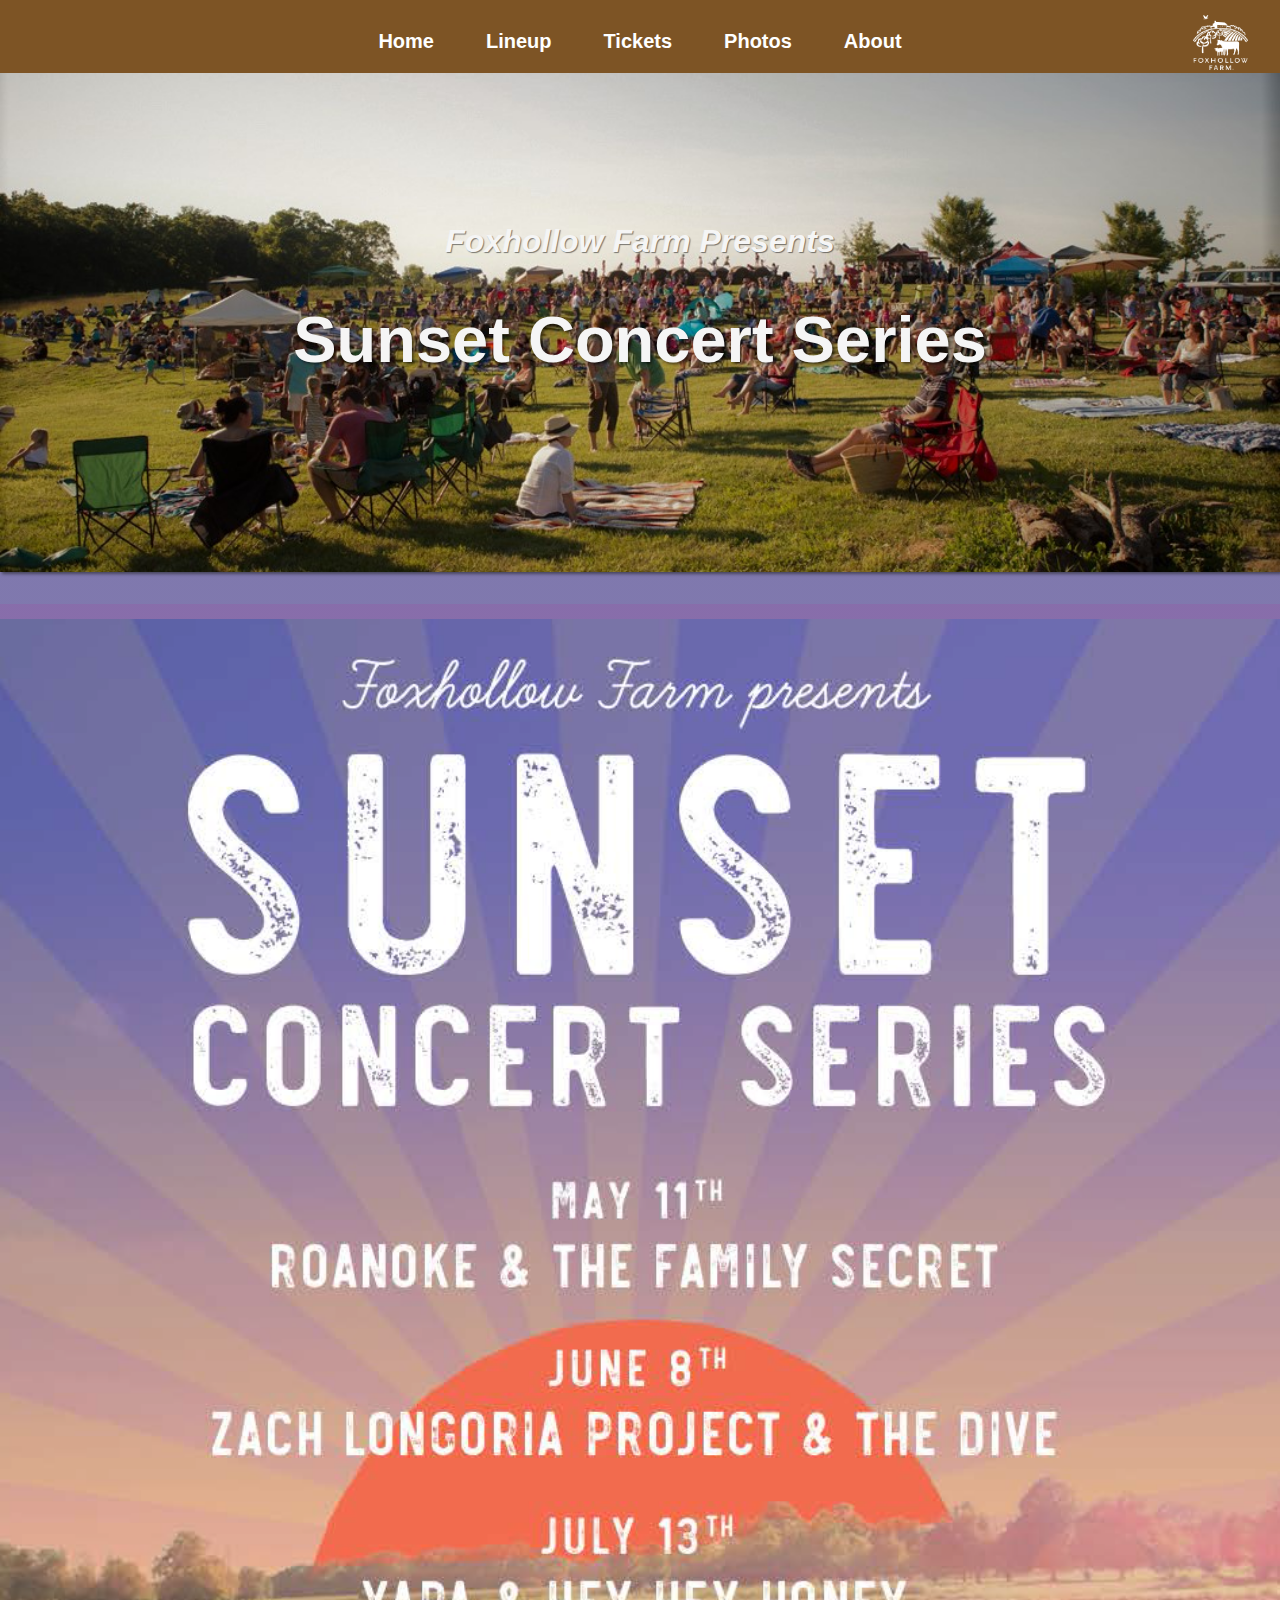
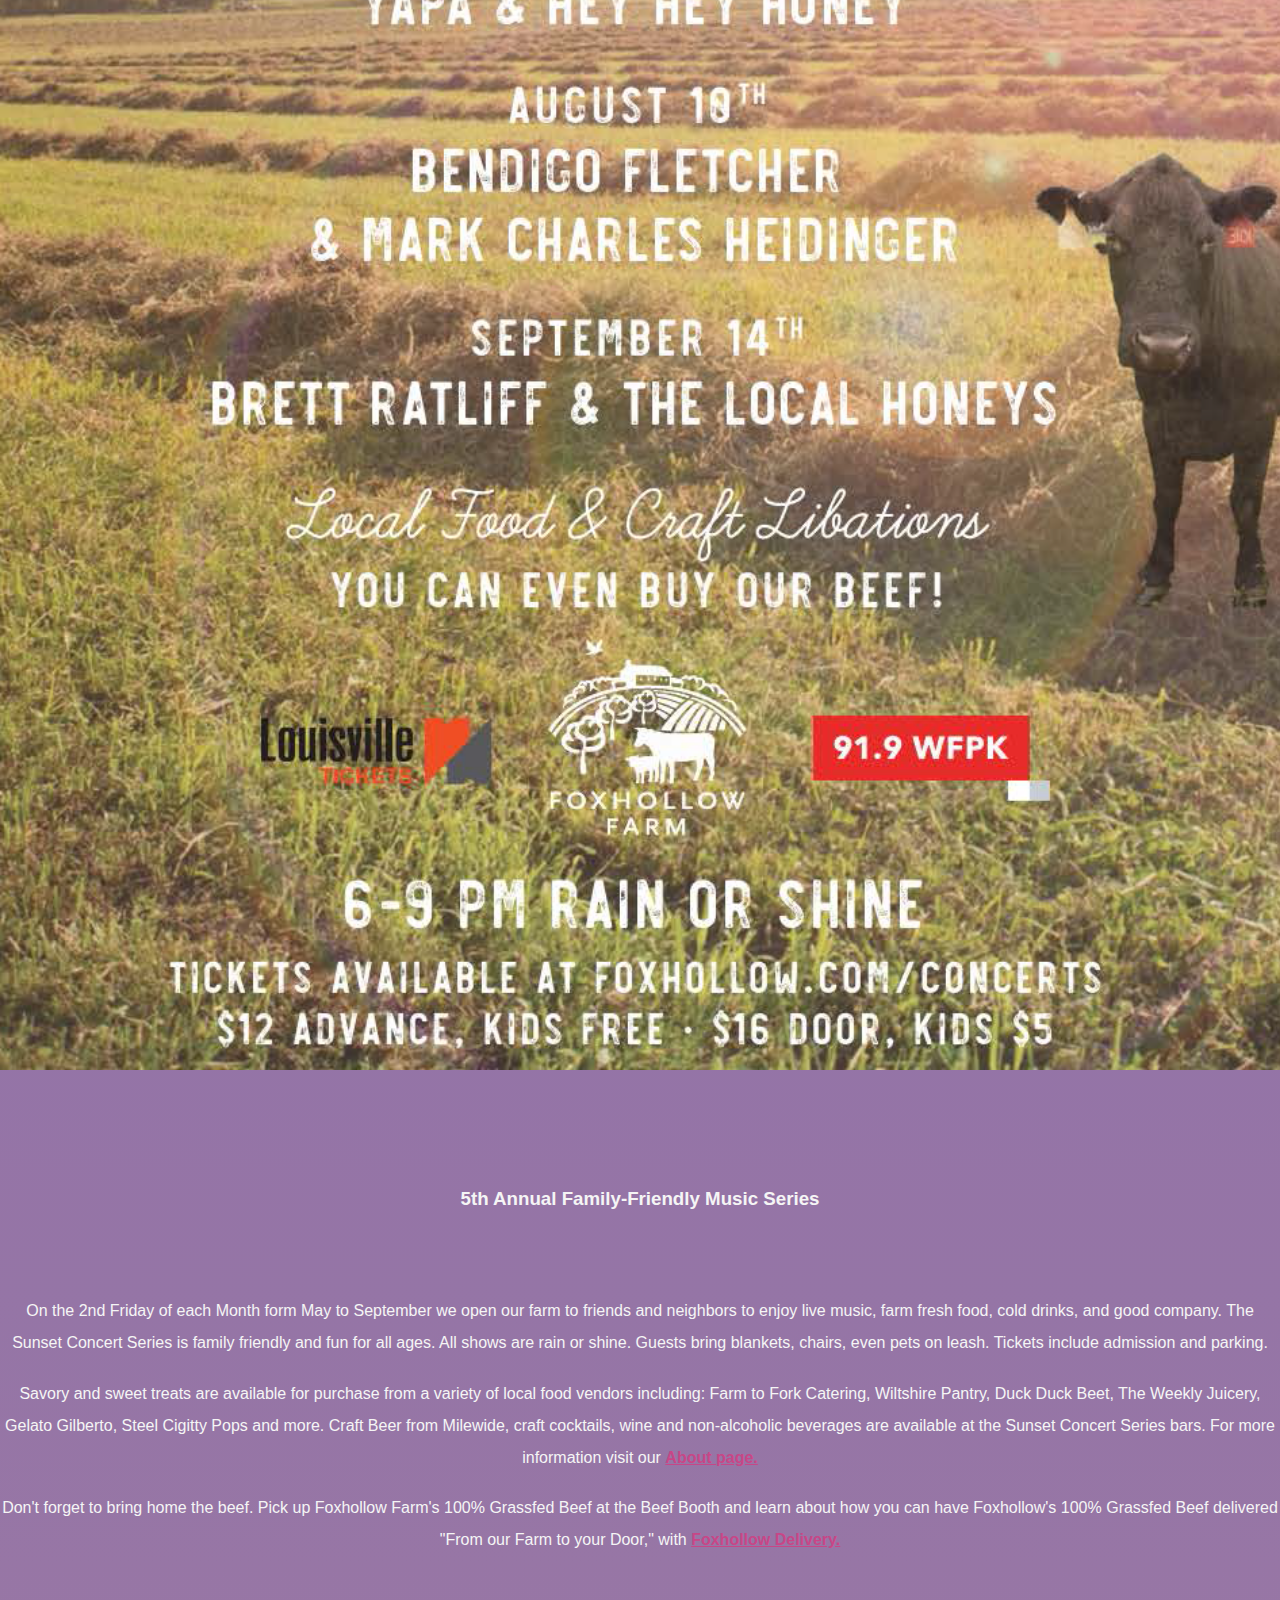
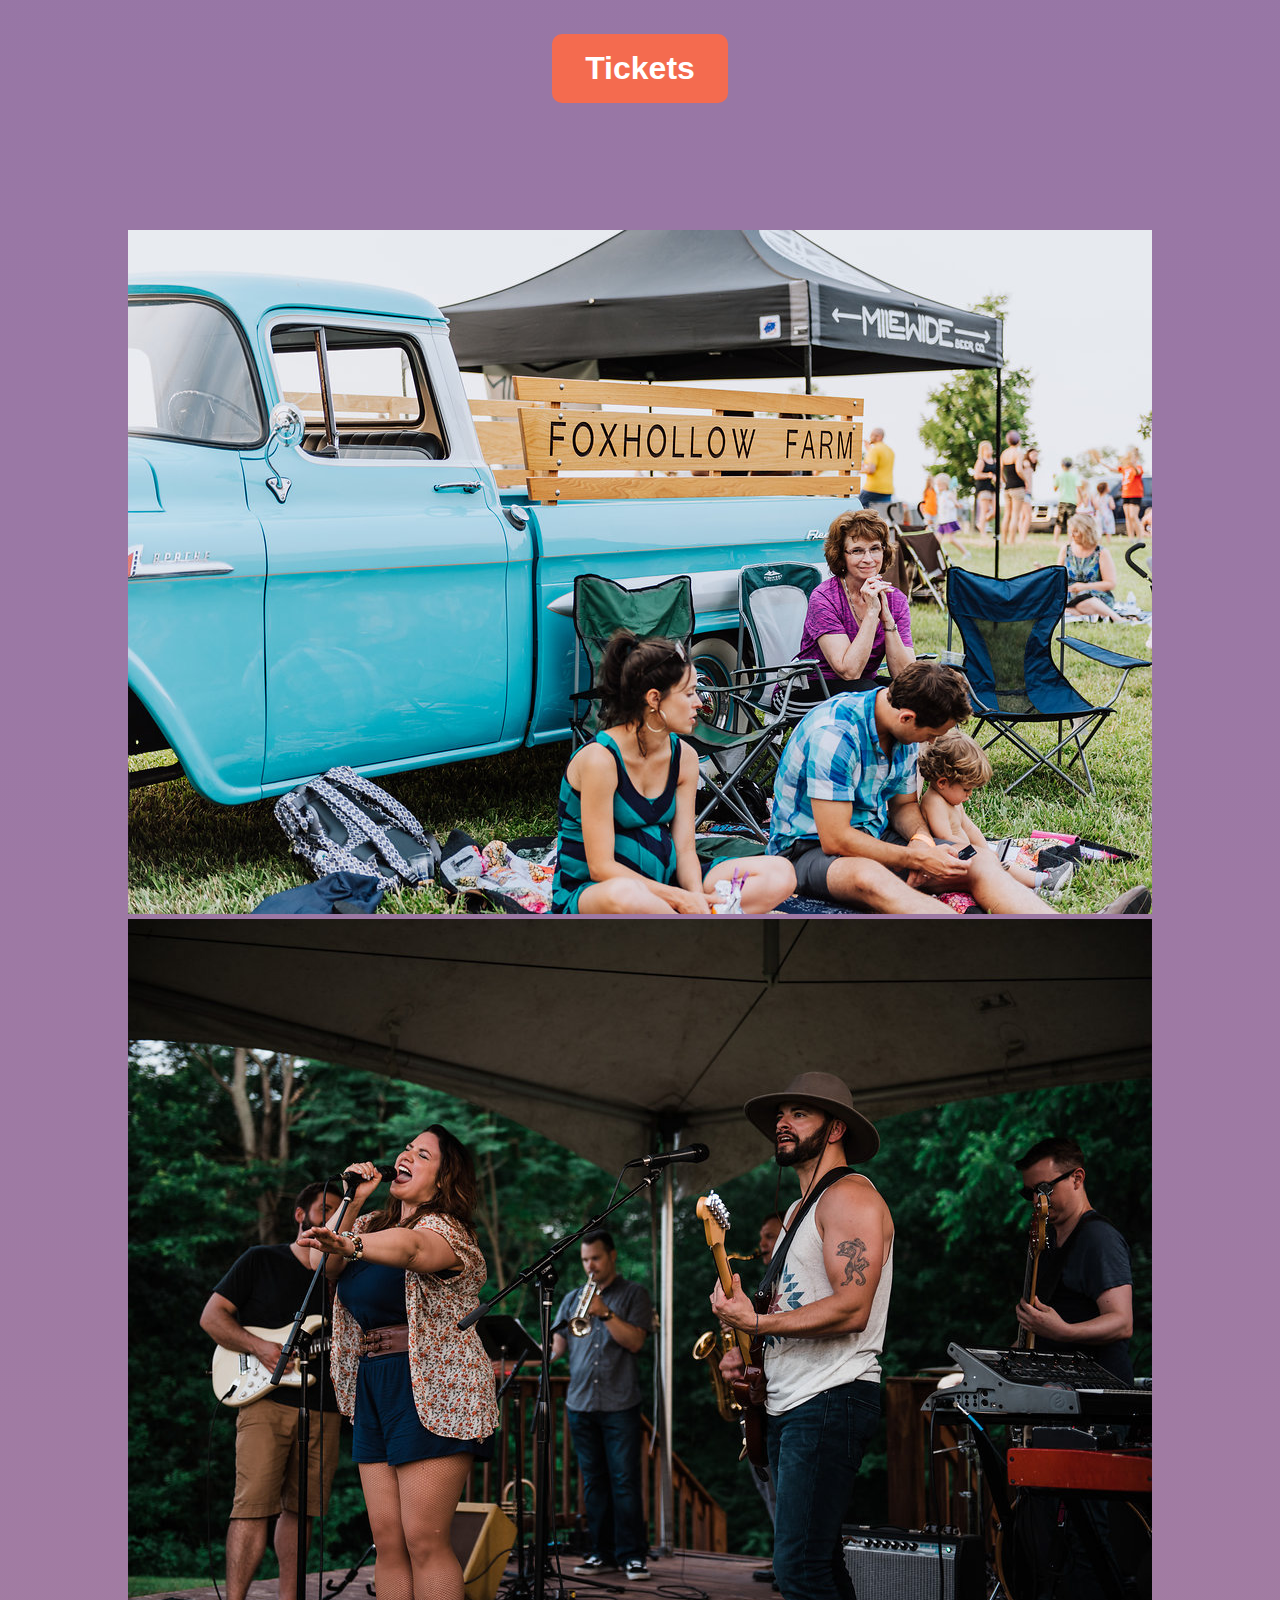
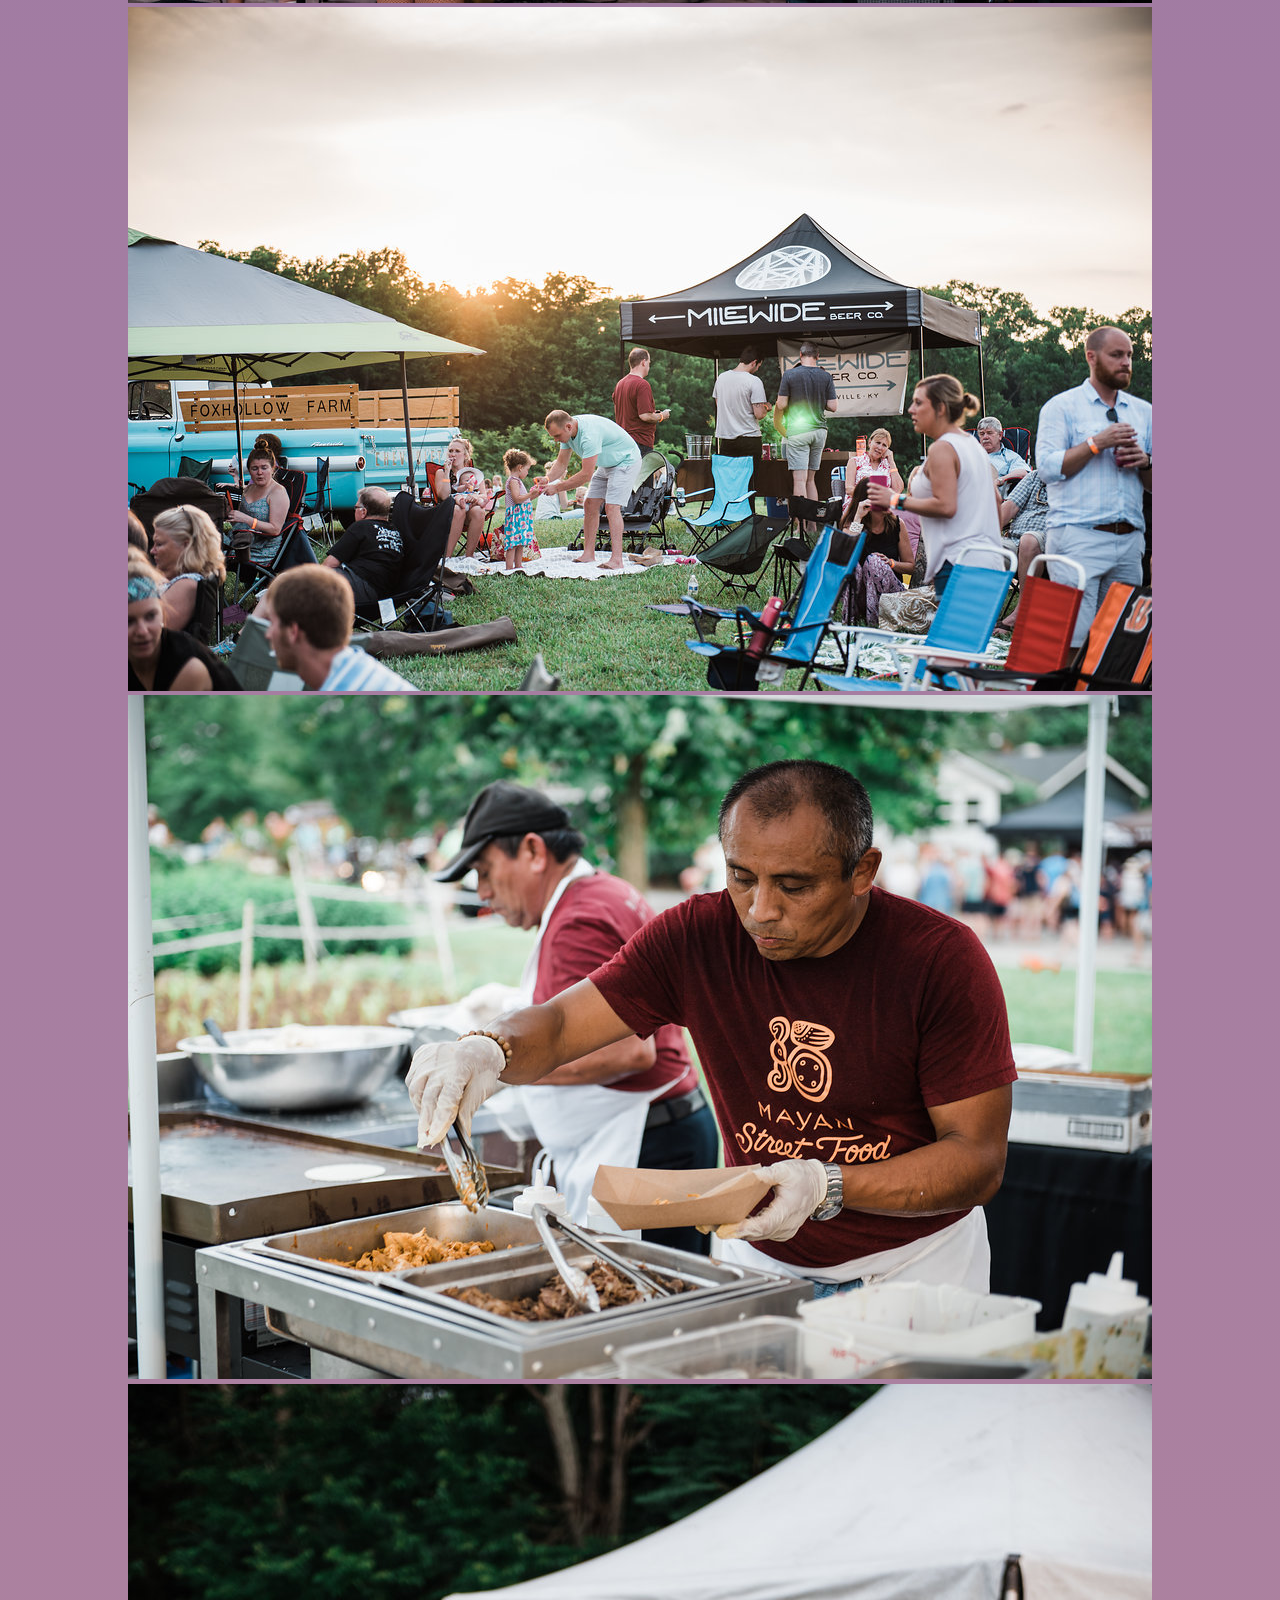
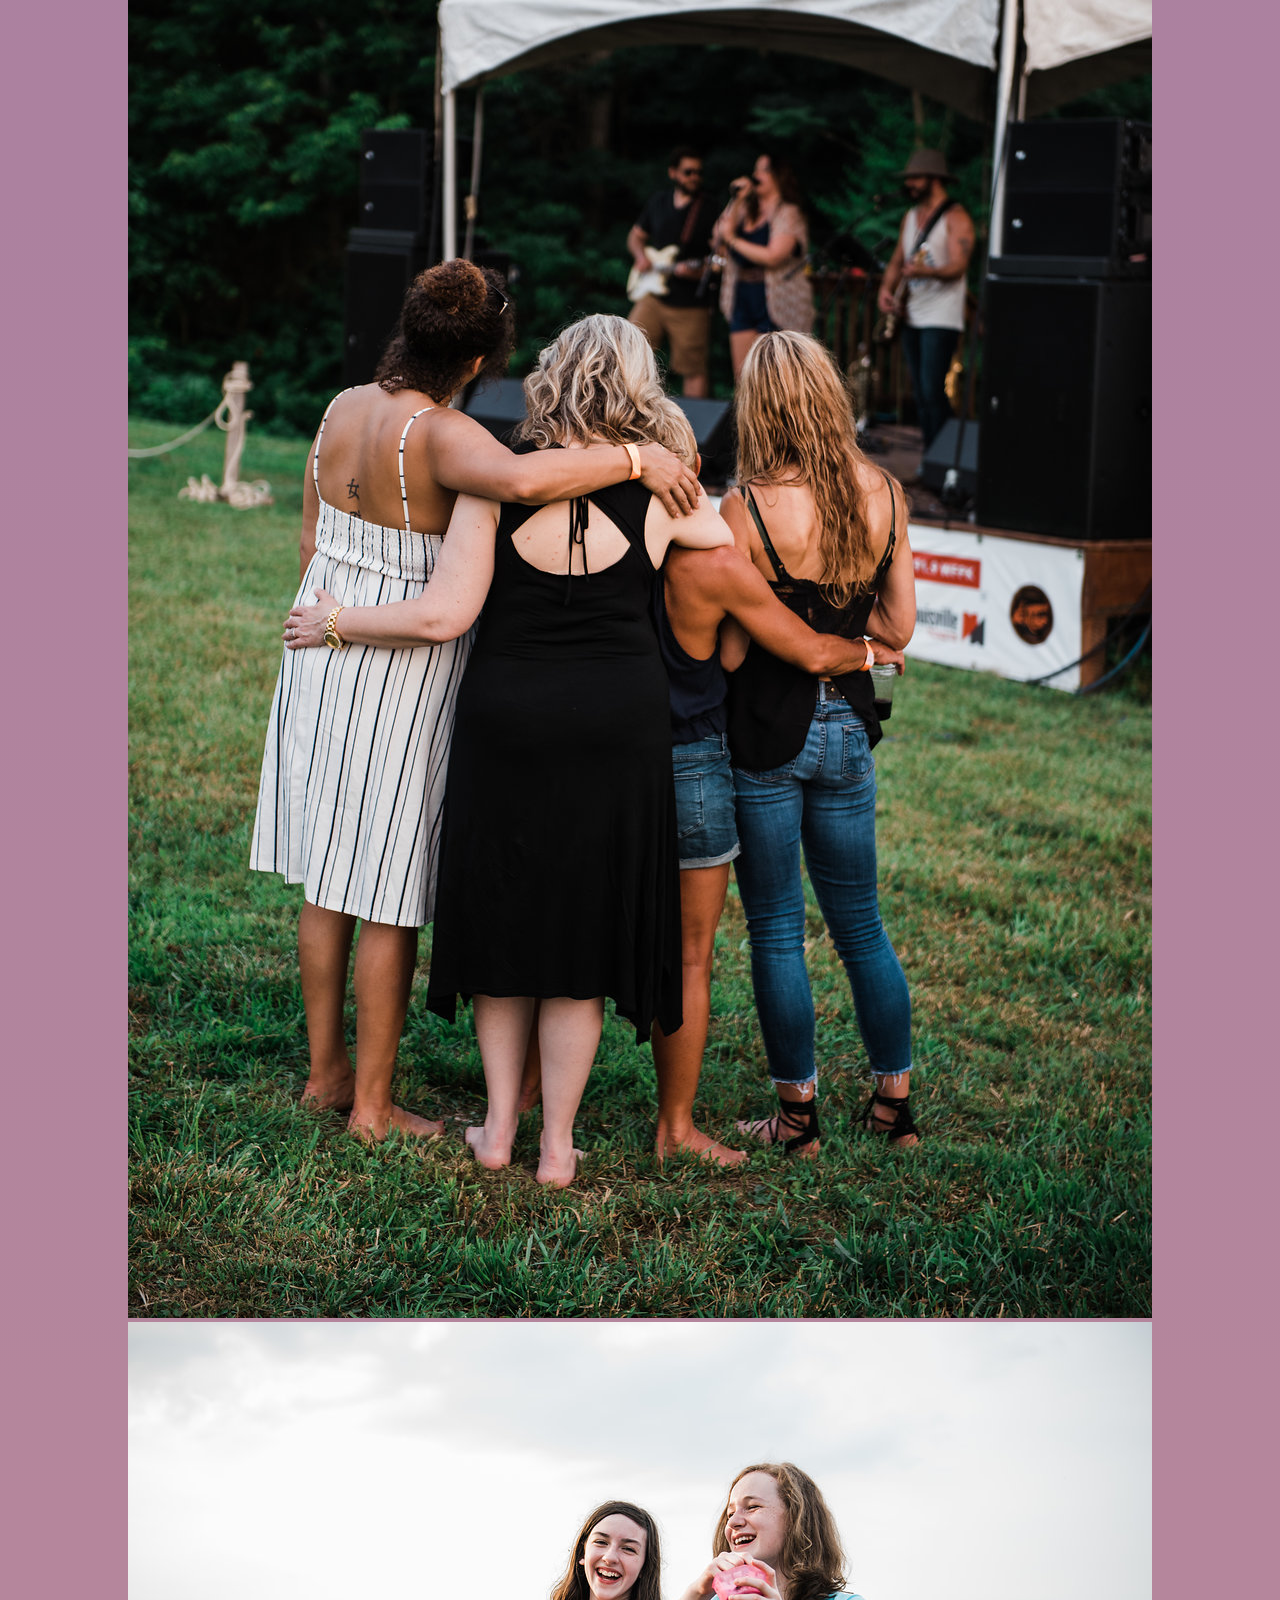
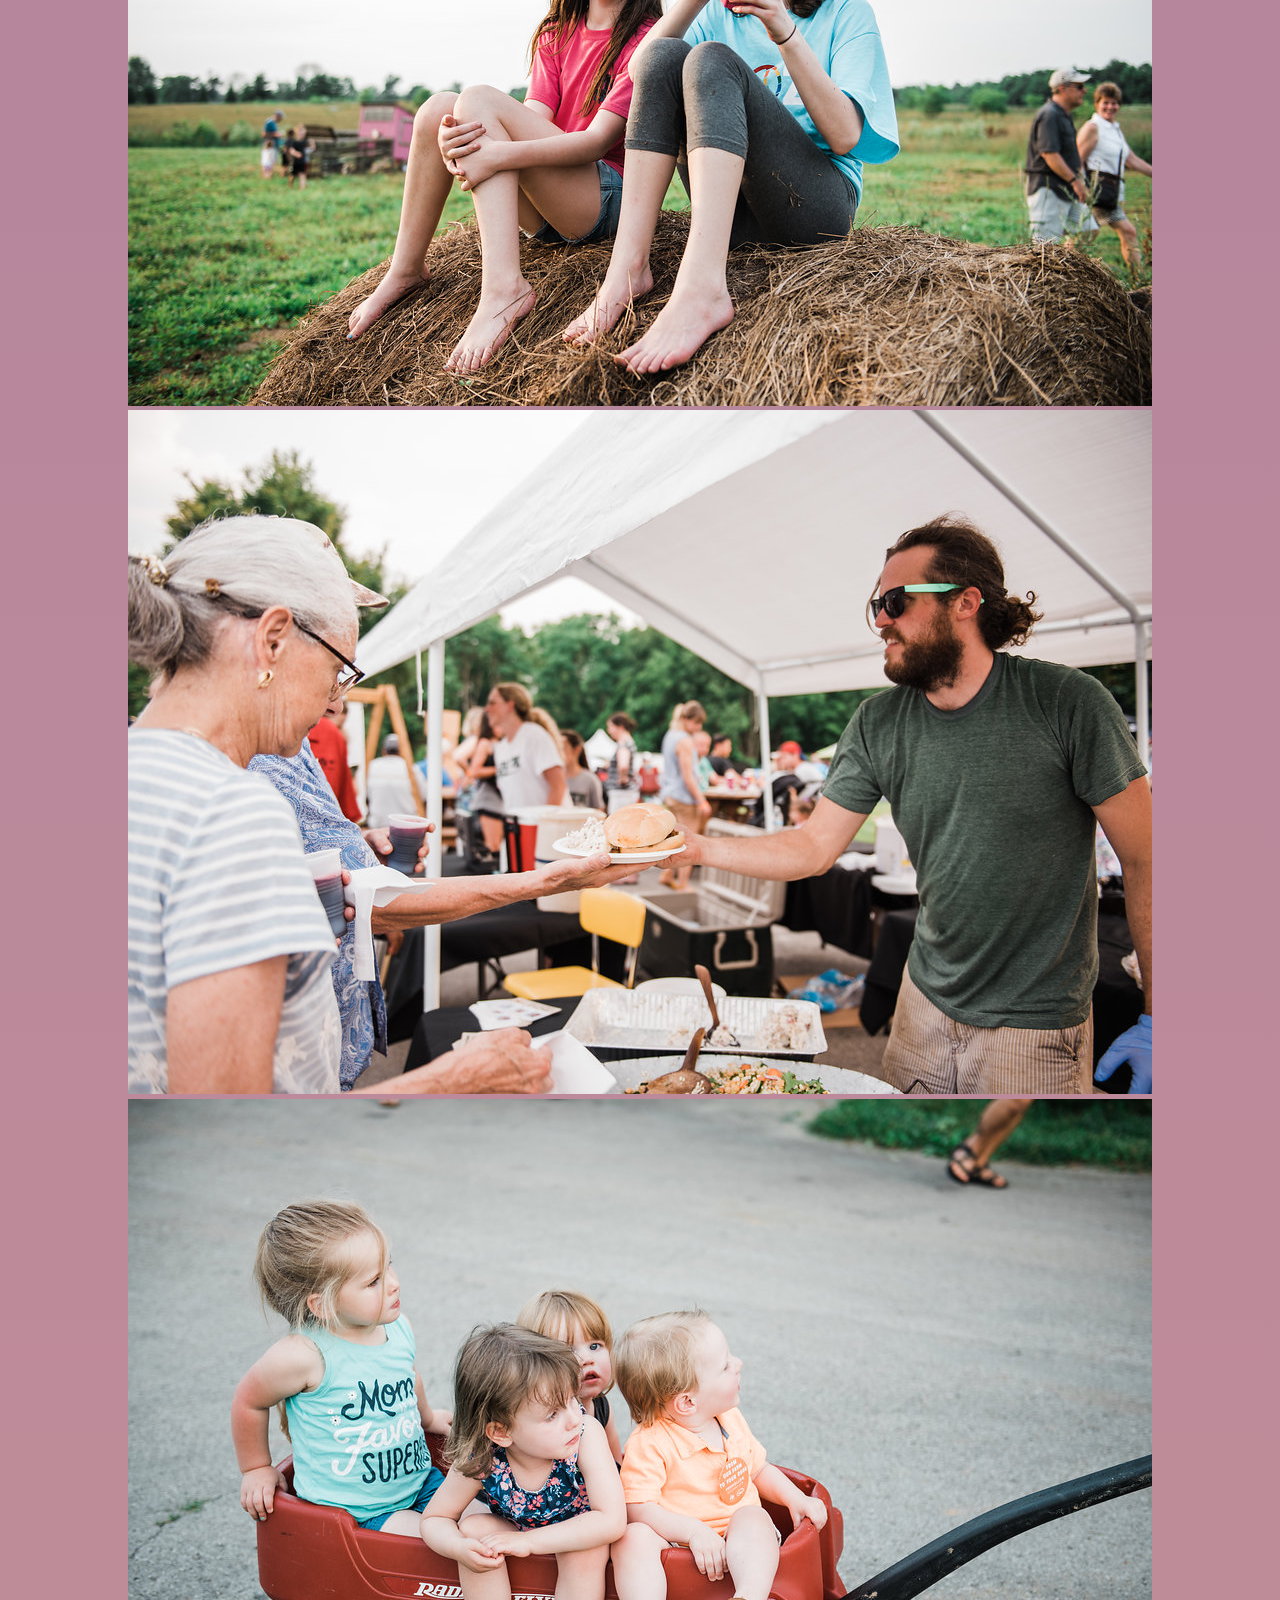
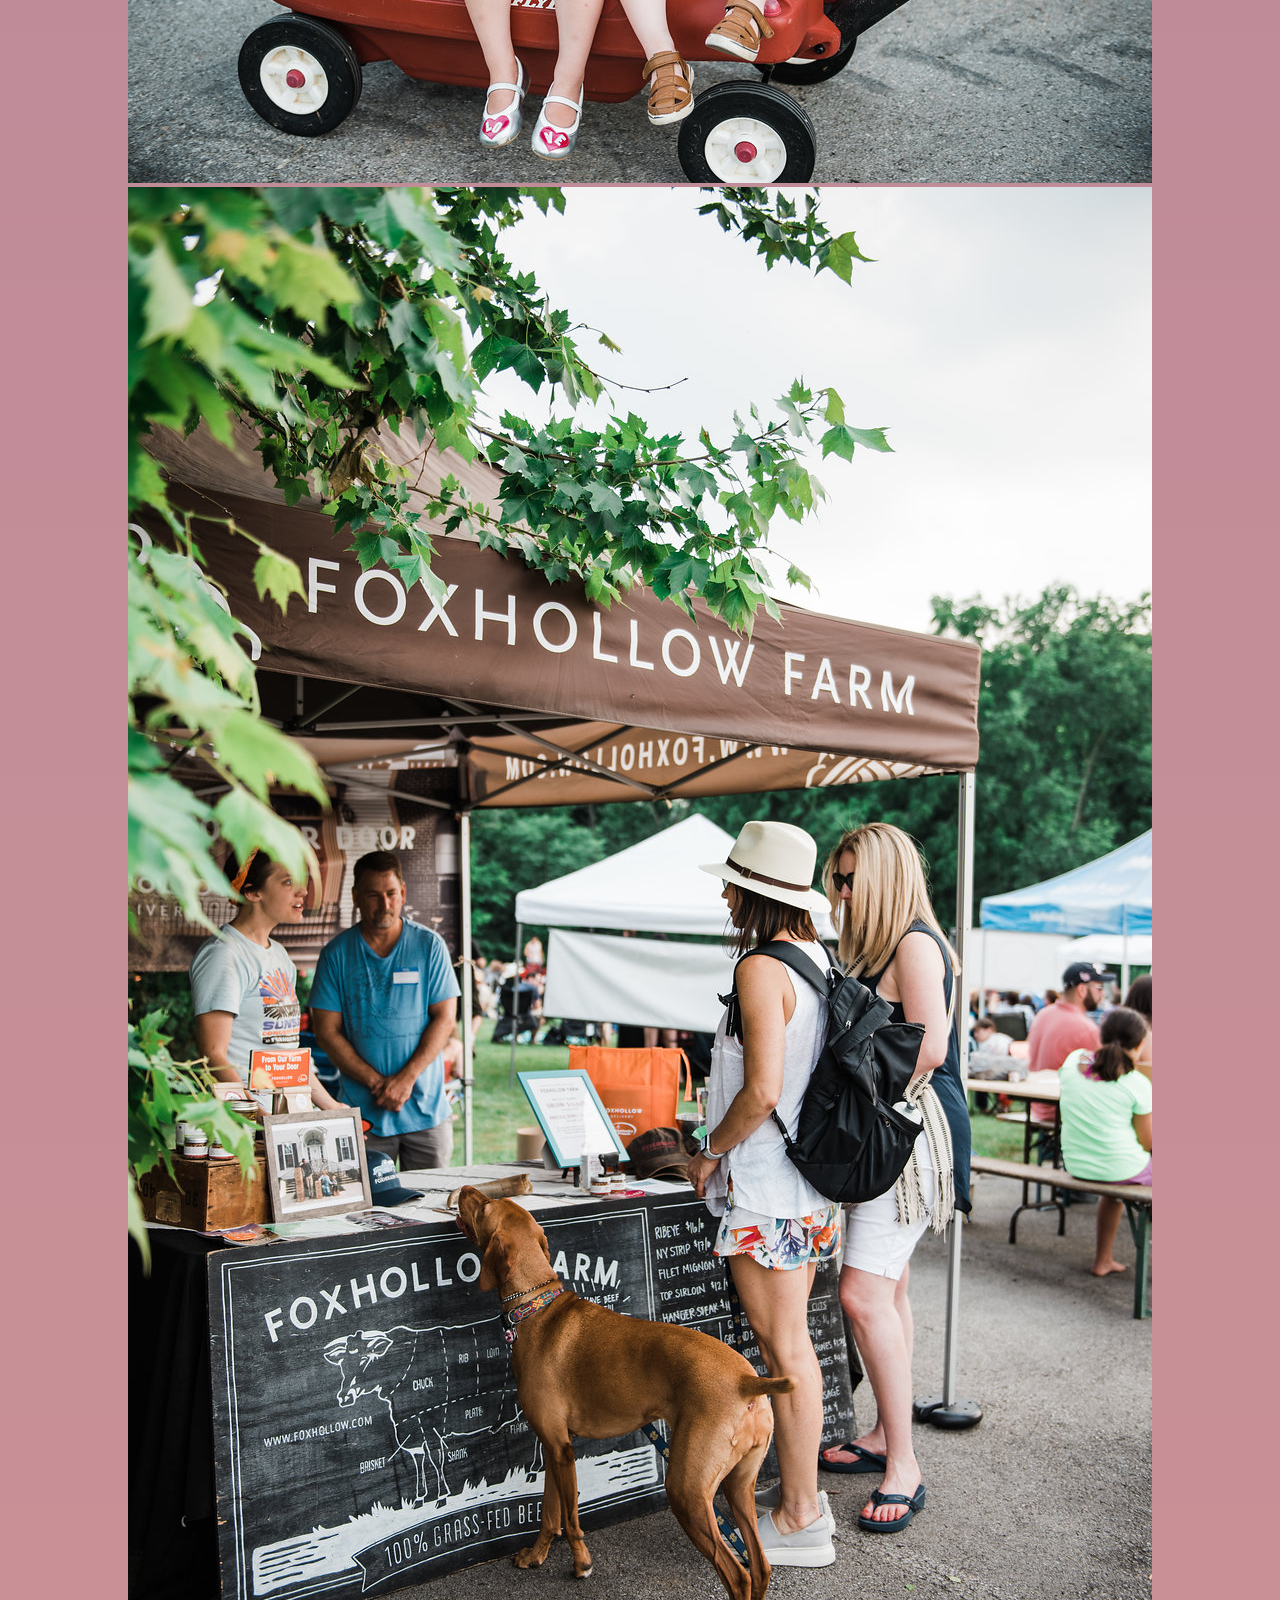
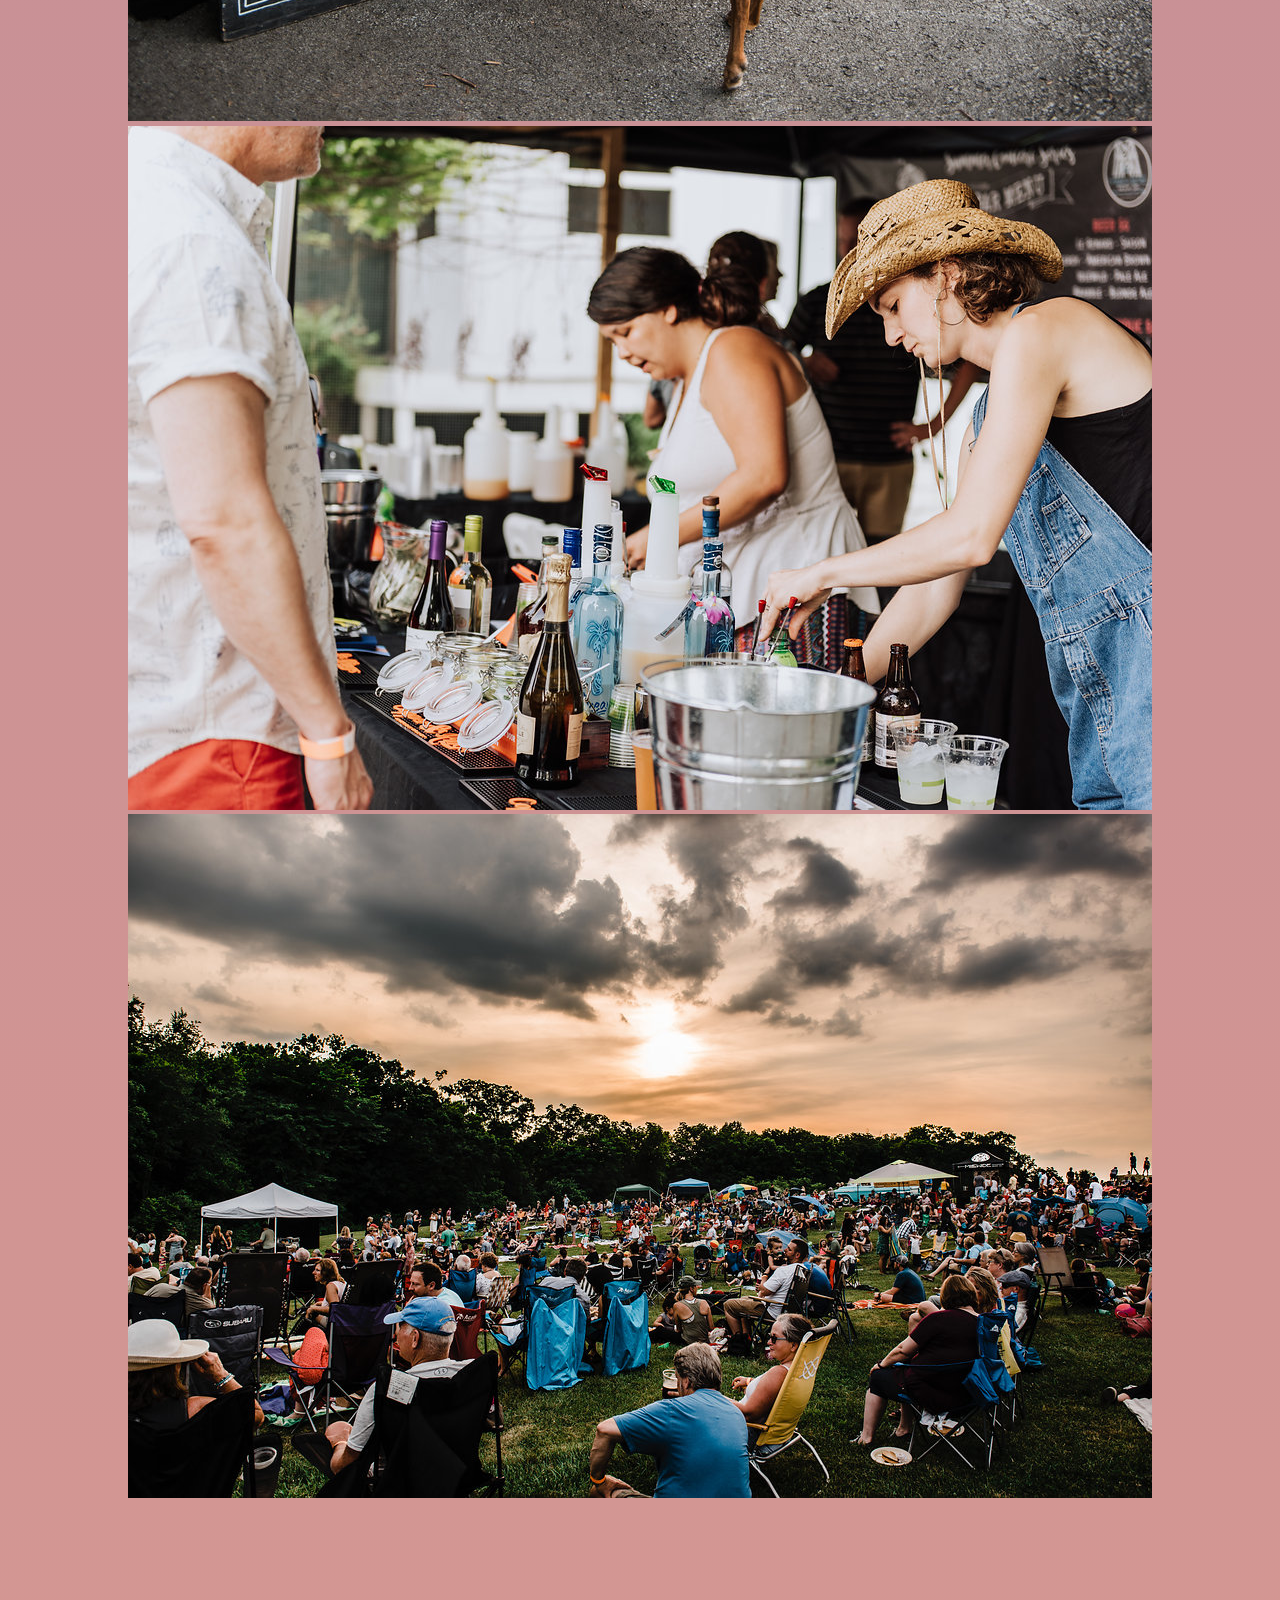
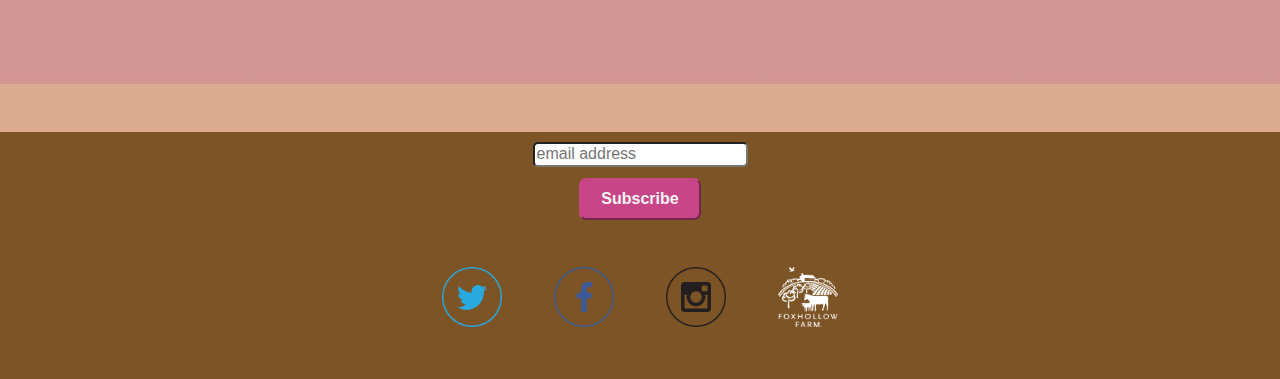
==== commit d3cd98c7: "added higher resolution poster to index.html" ====
--- a/index.html
+++ b/index.html
@@ -63,7 +63,7 @@
 	<div class="main-body">
 		<div class="row align-center">
 			<div class="bg-img col-10 col-md-8 col-lg-7">
-				<img src="img/summer_concert_series_poster_r3.png" alt="Artist Lineup and Dates" title="Artist Lineup and Dates" height="auto" width="100%">
+				<img src="img/summer_concert_series_poster_r5.png" alt="Artist Lineup and Dates" title="Artist Lineup and Dates" height="auto" width="100%">
 			</div>
 			<!-- Info Column -->
 			<div class="bg-img col-10 col-md-8 col-lg-7">
